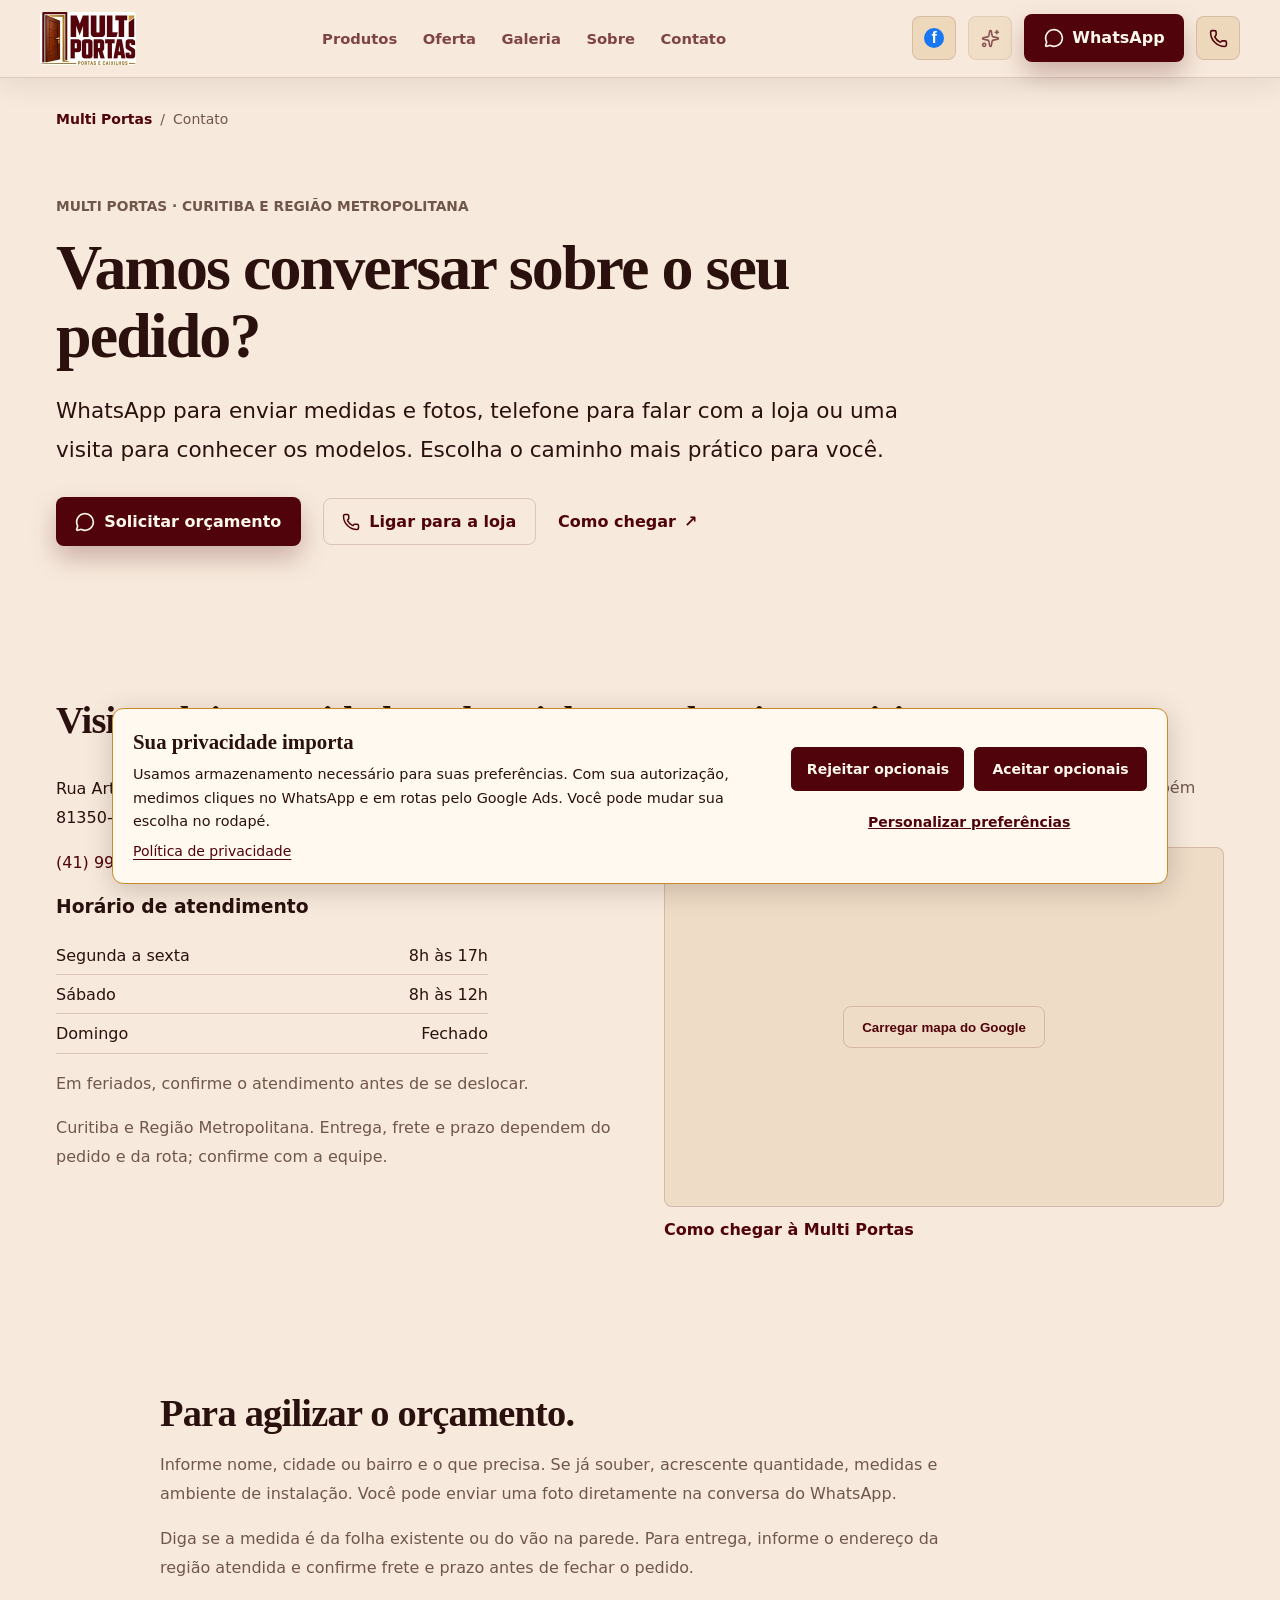
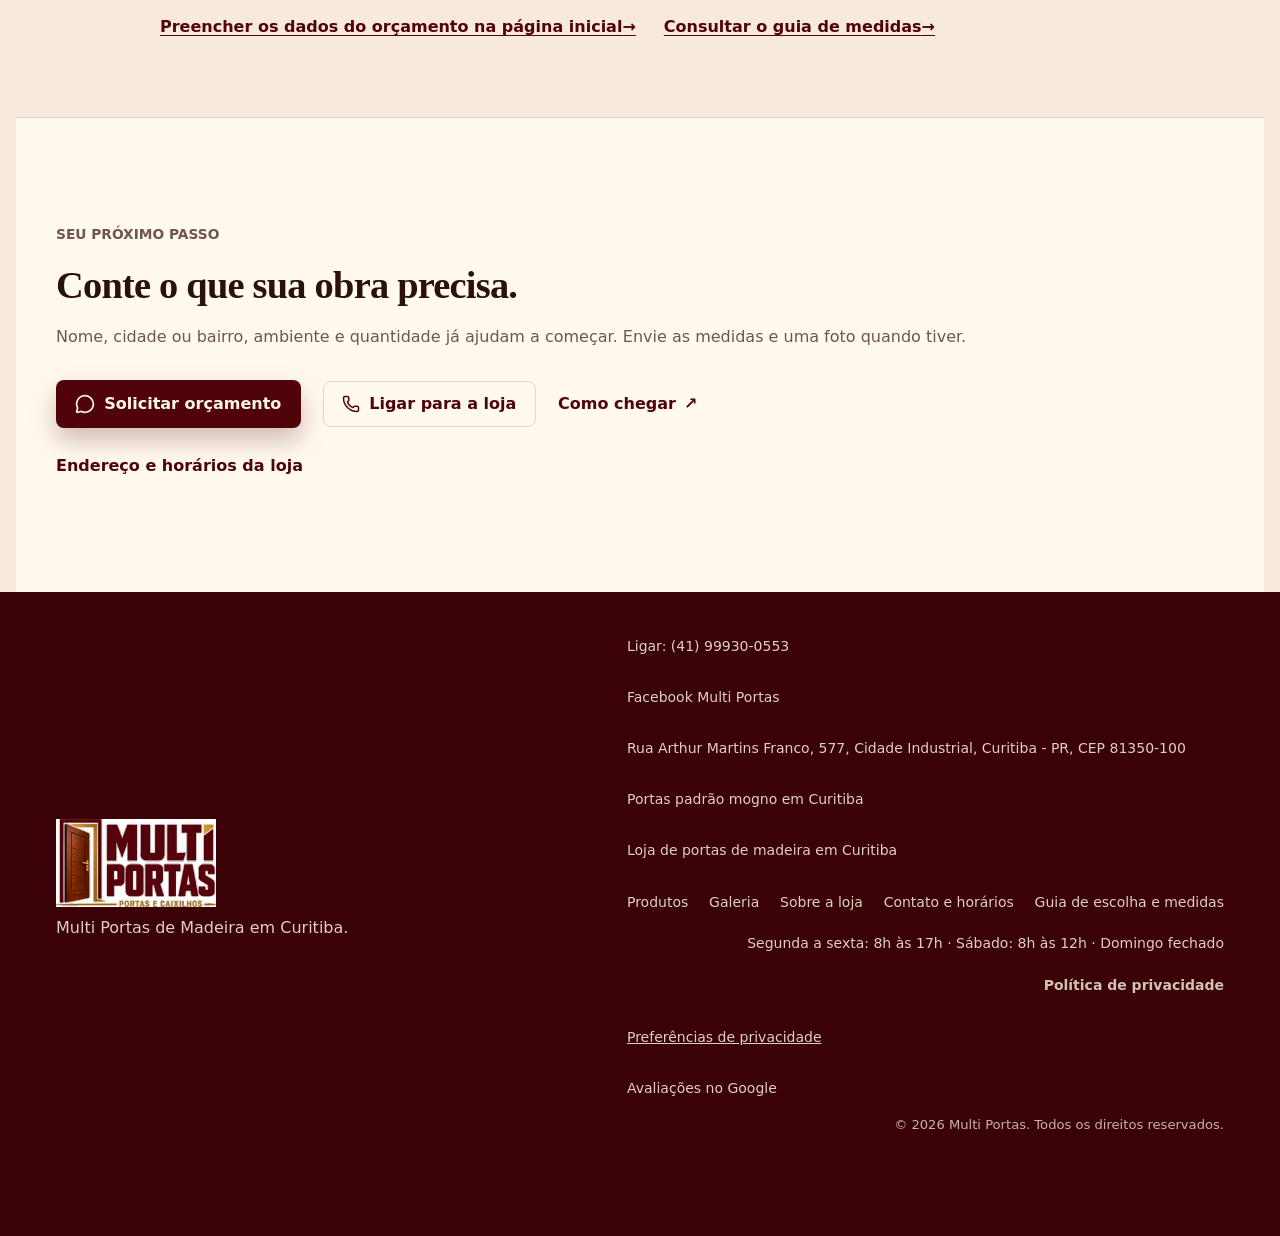
==== contato/index.html @ 2dcfe028 "feat: publish institutional site, categories, gallery and telephone contact" ====
<!doctype html>
<html lang="pt-BR" data-effects="off">
  <head>
    <meta charset="UTF-8" />
    <meta name="viewport" content="width=device-width, initial-scale=1.0" />
    <meta name="referrer" content="strict-origin-when-cross-origin" />
    <meta name="theme-color" content="#50030a" />
    <meta name="description" content="Fale com a Multi Portas pelo WhatsApp ou telefone (41) 99930-0553. Veja endereço, horários e rota até a loja na Cidade Industrial, em Curitiba." />
    <meta name="robots" content="index, follow, max-image-preview:large, max-snippet:-1" />
    <link rel="canonical" href="https://multiportas.curitiba.br/contato/" />
    <link rel="icon" href="/favicon.ico" sizes="any" />
    <link rel="apple-touch-icon" href="/apple-touch-icon.png" />
    <meta property="og:site_name" content="Multi Portas" />
    <meta property="og:title" content="Contato, Telefone e Endereço em Curitiba | Multi Portas" />
    <meta property="og:description" content="Fale com a Multi Portas pelo WhatsApp ou telefone (41) 99930-0553. Veja endereço, horários e rota até a loja na Cidade Industrial, em Curitiba." />
    <meta property="og:url" content="https://multiportas.curitiba.br/contato/" />
    <meta property="og:type" content="website" />
    <meta property="og:locale" content="pt_BR" />
    <meta property="og:image" content="https://multiportas.curitiba.br/images/oferta-portas-mogno-multi-portas-1200.webp" />
    <meta property="og:image:width" content="1200" />
    <meta property="og:image:height" content="400" />
    <meta property="og:image:alt" content="Portas acabadas em padrão mogno e imbuia na Multi Portas, Curitiba" />
    <meta name="twitter:card" content="summary_large_image" />
    <meta name="twitter:title" content="Contato, Telefone e Endereço em Curitiba | Multi Portas" />
    <meta name="twitter:description" content="Fale com a Multi Portas pelo WhatsApp ou telefone (41) 99930-0553. Veja endereço, horários e rota até a loja na Cidade Industrial, em Curitiba." />
    <meta name="twitter:image" content="https://multiportas.curitiba.br/images/oferta-portas-mogno-multi-portas-1200.webp" />
    <meta name="twitter:image:alt" content="Portas acabadas em padrão mogno e imbuia na Multi Portas, Curitiba" />
    <script>document.documentElement.classList.add("js")</script>
    <title>Contato, Telefone e Endereço em Curitiba | Multi Portas</title>
    <script type="application/ld+json">{"@context":"https://schema.org","@graph":[{"@type":"Store","@id":"https://multiportas.curitiba.br/#business","name":"Multi Portas","url":"https://multiportas.curitiba.br/","telephone":"+5541999300553","description":"Loja de portas de madeira, caixilhos, batentes, vistas e ferragens na Cidade Industrial, em Curitiba, com atendimento para Curitiba e Região Metropolitana.","image":"https://multiportas.curitiba.br/images/portas-acabadas-mogno-multi-portas-640.webp","logo":"https://multiportas.curitiba.br/images/multi-portas-logo.png","openingHoursSpecification":[{"@type":"OpeningHoursSpecification","dayOfWeek":["Monday","Tuesday","Wednesday","Thursday","Friday"],"opens":"08:00","closes":"17:00"},{"@type":"OpeningHoursSpecification","dayOfWeek":["Saturday"],"opens":"08:00","closes":"12:00"}],"address":{"@type":"PostalAddress","streetAddress":"Rua Arthur Martins Franco, 577","addressLocality":"Curitiba","addressRegion":"PR","postalCode":"81350-100","addressCountry":"BR"},"sameAs":["https://www.facebook.com/p/Multi-Portas-61559518023236/","https://www.google.com/maps/search/?api=1&query=MULTI+PORTAS&query_place_id=ChIJryQxdNLi3JQRQMXNjzt3m7c"],"hasMap":"https://www.google.com/maps/search/?api=1&query=MULTI+PORTAS&query_place_id=ChIJryQxdNLi3JQRQMXNjzt3m7c","areaServed":[{"@type":"City","name":"Curitiba"},{"@type":"AdministrativeArea","name":"Região Metropolitana de Curitiba"}],"contactPoint":{"@type":"ContactPoint","telephone":"+5541999300553","contactType":"sales","availableLanguage":"pt-BR"}},{"@type":"WebSite","@id":"https://multiportas.curitiba.br/#website","url":"https://multiportas.curitiba.br/","name":"Multi Portas","inLanguage":"pt-BR","publisher":{"@id":"https://multiportas.curitiba.br/#business"}},{"@type":"ContactPage","@id":"https://multiportas.curitiba.br/contato/#webpage","url":"https://multiportas.curitiba.br/contato/","name":"Contato, Telefone e Endereço em Curitiba | Multi Portas","description":"Fale com a Multi Portas pelo WhatsApp ou telefone (41) 99930-0553. Veja endereço, horários e rota até a loja na Cidade Industrial, em Curitiba.","inLanguage":"pt-BR","isPartOf":{"@id":"https://multiportas.curitiba.br/#website"},"about":{"@id":"https://multiportas.curitiba.br/#business"},"breadcrumb":{"@id":"https://multiportas.curitiba.br/contato/#breadcrumb"}},{"@type":"BreadcrumbList","@id":"https://multiportas.curitiba.br/contato/#breadcrumb","itemListElement":[{"@type":"ListItem","position":1,"name":"Multi Portas","item":"https://multiportas.curitiba.br/"},{"@type":"ListItem","position":2,"name":"Vamos conversar sobre o seu pedido?","item":"https://multiportas.curitiba.br/contato/"}]}]}</script>
    <script type="module" crossorigin src="/assets/styles-BV4IjkVU.js"></script>
    <script type="module" crossorigin src="/assets/catalog-C8GihF8D.js"></script>
    <script type="module" crossorigin src="/assets/site-main-CI0uYOKo.js"></script>
    <style data-document-css="/assets/styles-CtIoENJI.css" data-css-sha256="6a238e6422a1f9ea55037290c6032da6b5ff68f60935f9715af07c69934a8036">
:root{--lightningcss-light:initial;--lightningcss-dark: ;color-scheme:light;--bg:#f7eadc;--bg-strong:#fff7ec;--ink:#2b110e;--muted:#70564b;--line:#50030a29;--surface:#fff9f0;--surface-2:#eedcc7;--wine:#50030a;--wine-2:#3a0106;--gold:#c58b28;--gold-2:#e2b85d;--kicker:#825b20;--wood:#945022;--olive:#666a43;--shadow:0 24px 60px #50030a24;--hero-text:#fff8ed;--hero-muted:#fff8edd6;--header-bg:#f7eadcf5;--header-ink:#50030a;--header-muted:#50030ab8;--header-line:#50030a24;--button-ink:#fff8ed;--radius:8px;font-synthesis:none;text-rendering:optimizelegibility;-webkit-font-smoothing:antialiased;-moz-osx-font-smoothing:grayscale;font-family:Inter,ui-sans-serif,system-ui,-apple-system,BlinkMacSystemFont,Segoe UI,sans-serif}*{box-sizing:border-box}html{scroll-behavior:smooth;-webkit-text-size-adjust:100%;-moz-text-size-adjust:100%;text-size-adjust:100%}body{background:var(--bg);color:var(--ink);letter-spacing:0;margin:0}body::selection{background:var(--gold);color:var(--wine-2)}a{color:inherit;text-decoration:none}img,video{max-width:100%;display:block}main,section,article,header,footer,nav,div,span,button{min-width:0}h1,h2,h3,p,strong,small,address,summary,dd{overflow-wrap:anywhere;max-width:100%}button,a{-webkit-tap-highlight-color:transparent}:where(a,button,summary):focus-visible{outline:3px solid var(--gold);outline-offset:3px}.site-header{z-index:20;min-height:4.75rem;color:var(--header-ink);background:var(--header-bg);border-bottom:1px solid var(--header-line);-webkit-backdrop-filter:blur(18px);backdrop-filter:blur(18px);justify-content:space-between;align-items:center;gap:1.25rem;padding:.75rem 2.5rem;display:flex;position:fixed;top:0;left:0;right:0;box-shadow:0 8px 28px #2a150c14}.brand{flex:none;align-items:center;min-width:6rem;display:inline-flex}.brand-logo-frame,.footer-logo-frame{display:block;position:relative;overflow:hidden}.brand-logo-frame{aspect-ratio:481/264;background:#fff;border-radius:4px;width:6rem}.brand-logo-frame img,.footer-logo-frame img{object-fit:cover;filter:drop-shadow(0 6px 18px #00000052);width:100%;height:100%;position:static}.brand-logo-frame img{max-width:100%}.nav-links{justify-content:center;align-items:center;gap:1.6rem;font-size:.92rem;font-weight:700;display:flex}.nav-links a{color:var(--header-muted)}.nav-links a:hover{color:var(--wine)}.header-actions,.hero-actions,.location-actions{flex-wrap:wrap;align-items:center;gap:.75rem;display:flex}.icon-button{border-radius:var(--radius);color:currentColor;cursor:pointer;background:#fff7e814;border:1px solid #ffefcf38;place-items:center;width:2.75rem;height:2.75rem;transition:transform .18s,background .18s,border-color .18s;display:inline-grid}.site-header .icon-button{color:var(--header-ink);border-color:var(--header-line);background:color-mix(in srgb, var(--header-bg) 82%, var(--gold) 18%)}.icon-button:hover{background:#fff7e829;border-color:#ffefcf5c;transform:translateY(-1px)}.icon-button:disabled{opacity:.42;cursor:not-allowed}.icon-button:disabled:hover{background:#fff7e814;border-color:#ffefcf38;transform:none}.site-header .icon-button:hover{border-color:color-mix(in srgb, var(--gold) 58%, transparent);background:color-mix(in srgb, var(--header-bg) 68%, var(--gold) 32%)}.social-button{font-family:Arial,sans-serif;font-weight:900}.facebook-mark{color:#fff;background:#1877f2;border-radius:50%;place-items:center;width:1.25rem;height:1.25rem;font-size:1rem;line-height:1;display:inline-grid}.button{border-radius:var(--radius);cursor:pointer;border:1px solid #0000;justify-content:center;align-items:center;gap:.55rem;min-height:3rem;padding:.82rem 1.15rem;font-weight:800;line-height:1;transition:transform .18s,box-shadow .18s,background .18s,border-color .18s;display:inline-flex}.button:hover{transform:translateY(-1px)}.button--primary{color:var(--button-ink);background:var(--wine);box-shadow:0 12px 26px #50030a42}.button--primary:hover{background:var(--wine-2)}.button--secondary{color:var(--wine-2);background:var(--gold-2);box-shadow:0 12px 26px #87531c33}.button--glass{color:var(--hero-text);-webkit-backdrop-filter:blur(14px);backdrop-filter:blur(14px);background:#fff7e81a;border-color:#ffefcf47}.button--ghost{min-height:2.6rem;color:var(--wine);border-color:var(--line);box-shadow:none;background:0 0}.button--ghost:hover{border-color:var(--gold);color:var(--ink);background:#c491421a}.hero{min-height:84svh;color:var(--hero-text);background:#140c08;grid-template-columns:minmax(0,.94fr) minmax(28rem,.72fr);display:grid;position:relative;overflow:hidden}.hero-shade{width:100%;height:100%;position:absolute;inset:0}.hero-media{z-index:0;background:linear-gradient(145deg,#f7ead7,#d49a51 140%);grid-area:1/2;place-items:center;min-width:0;height:100%;padding:clamp(.75rem,1.5vw,1.35rem);display:grid;position:relative}.hero-media picture{width:100%;height:100%;display:block}.hero-media img{object-fit:contain;object-position:center;border-radius:1rem;width:100%;height:100%;max-height:84svh;display:block;box-shadow:0 1.5rem 4rem #00000047}.hero-shade{z-index:1;pointer-events:none;background:linear-gradient(90deg,#0e0805fa,#0e0805eb 48%,#0e08051f 66%),linear-gradient(#0000 45%,#0e08058c)}.hero-content{z-index:2;grid-area:1/1;align-self:center;width:min(100%,48rem);padding:7.25rem 2.5rem 4.5rem;position:relative}.eyebrow,.section-kicker{text-transform:uppercase;align-items:center;gap:.45rem;margin:0 0 1rem;font-size:.86rem;font-weight:900;display:inline-flex}.eyebrow{color:var(--gold-2)}.section-kicker{color:var(--kicker)}.campaign-band .section-kicker,.works-band .section-kicker{color:var(--gold-2)}.hero h1,.section-heading h2,.campaign-band h2,.works-content h2,.location-copy h2,.final-cta h2{letter-spacing:0;margin:0;font-family:Georgia,Times New Roman,serif;font-weight:700;line-height:.98}.hero h1{text-shadow:0 18px 42px #0000006b;max-width:49rem;font-size:5.75rem}.hero-subtitle{width:min(100%,43rem);max-width:43rem;color:var(--hero-muted);overflow-wrap:break-word;margin:1.25rem 0 0;font-size:1.25rem;line-height:1.55}.hero-actions{margin-top:2rem}.hero-metrics{border-radius:var(--radius);-webkit-backdrop-filter:blur(14px);backdrop-filter:blur(14px);background:#ffefcf2e;border:1px solid #ffefcf33;grid-template-columns:repeat(3,minmax(0,1fr));gap:1px;width:min(100%,52rem);margin:2.15rem 0 0;padding:0;display:grid;overflow:hidden}.hero-metrics div{background:#110a0685;padding:1rem}.hero-metrics dt{color:var(--gold-2);text-transform:uppercase;font-size:.78rem;font-weight:900}.hero-metrics dd{color:#fff7e8e6;margin:.25rem 0 0;font-weight:700}.campaign-band{color:var(--hero-text);background:linear-gradient(90deg, #50030afa, #3a0106f5), var(--wine-2)}.qualification-card{color:#fff8ec;background:linear-gradient(135deg,#33160f,#6e2025);border:1px solid #eebe6e6b;border-radius:1.25rem;grid-template-columns:minmax(0,.9fr) minmax(0,1.1fr);align-items:center;gap:clamp(1.5rem,4vw,3.5rem);width:min(100% - 2rem,72rem);margin:0 auto;padding:clamp(1.4rem,3vw,2.5rem);display:grid;box-shadow:0 1rem 3rem #220a0433}.qualification-card h2{color:#fff8ec;margin:.2rem 0 .75rem}.qualification-card p:not(.section-kicker){color:#fff8ecd6;max-width:40rem;margin:0}.qualification-form{grid-template-columns:repeat(2,minmax(0,1fr));gap:.8rem;display:grid}.qualification-form label{color:#fff8ece6;gap:.35rem;font-size:.78rem;font-weight:800;display:grid}.qualification-form input,.qualification-form select{color:#29160f;min-width:0;min-height:2.85rem;font:inherit;background:#fffaf1;border:1px solid #fff8ec6b;border-radius:.6rem;padding:.7rem .75rem}.qualification-form .button{grid-column:1/-1;justify-content:center;margin-top:.15rem}.campaign-inner{justify-content:space-between;align-items:center;gap:2rem;width:min(100%,78rem);margin:0 auto;padding:3rem 2.5rem;display:flex}.campaign-band h2{max-width:52rem;font-size:2.4rem}.campaign-band p:not(.section-kicker){color:#fff7e8c7;max-width:44rem;margin:.85rem 0 0;line-height:1.65}.offer-section{gap:2.25rem;width:min(100%,78rem);margin:0 auto;padding:6.5rem 2.5rem;display:grid}.offer-copy{max-width:52rem}.offer-copy h2{letter-spacing:0;margin:0;font-family:Georgia,Times New Roman,serif;font-size:3.35rem;line-height:.98}.offer-copy p:not(.section-kicker){color:var(--muted);margin:1rem 0 1.6rem;font-size:1.05rem;line-height:1.7}.offer-artwork{border:1px solid var(--line);border-radius:var(--radius);width:100%;box-shadow:var(--shadow);background:#f8ead7;display:block;overflow:hidden}.offer-artwork img{object-fit:contain;width:100%;height:auto;display:block}.section{width:min(100%,78rem);margin:0 auto;padding:6.5rem 2.5rem}.section-heading{max-width:48rem;margin-bottom:2.25rem}.section-heading--inline{justify-content:space-between;align-items:end;gap:1.5rem;width:min(100%,78rem);max-width:none;margin:0 auto 2rem;padding:0 2.5rem;display:flex}.section-heading h2,.works-content h2,.location-copy h2,.final-cta h2{font-size:3.35rem}.section-heading p:not(.section-kicker),.works-content p:not(.section-kicker),.location-copy address,.final-cta p:not(.section-kicker){color:var(--muted);margin:1rem 0 0;font-size:1.05rem;line-height:1.7}.product-grid{grid-template-columns:repeat(4,minmax(0,1fr));gap:1rem;display:grid}.benefit-item,.gallery-card{border:1px solid var(--line);border-radius:var(--radius);background:var(--surface);box-shadow:var(--shadow)}.product-card{border:1px solid var(--line);border-radius:var(--radius);width:100%;color:inherit;text-align:left;background:var(--surface);box-shadow:var(--shadow);cursor:zoom-in;grid-template-rows:24rem auto;padding:0;transition:transform .18s,border-color .18s,box-shadow .18s;display:grid;overflow:hidden}.product-card:hover{border-color:#c491428a;transform:translateY(-2px);box-shadow:0 28px 74px #3f1f113d}.product-card picture,.product-card img{width:100%;height:100%}.product-card picture{display:block}.product-card img{object-fit:contain;object-position:center;background:linear-gradient(145deg, #ffffffc7, #efe1ceb8), var(--surface-2);padding:.75rem;display:block}.product-card>span{z-index:1;background:var(--surface);gap:.35rem;min-width:0;padding:1rem;display:grid;position:relative}.product-card strong,.gallery-card h3,.benefit-item h3{letter-spacing:0;margin:0;font-family:Georgia,Times New Roman,serif;font-size:1.35rem}.product-card small{color:var(--muted);font-size:.82rem;line-height:1.4;display:block}.products-cta{flex-wrap:wrap;justify-content:center;gap:.8rem 1.5rem;margin-top:2rem;display:flex}.gallery-card p,.benefit-item p{color:var(--muted);margin:0;line-height:1.6}.catalog-section{padding-top:5rem}.catalog-grid{grid-template-columns:repeat(3,minmax(0,1fr));gap:1rem;display:grid}.catalog-card{border:1px solid var(--line);border-radius:var(--radius);width:100%;min-height:25.5rem;color:inherit;text-align:left;background:var(--surface);box-shadow:var(--shadow);cursor:zoom-in;grid-template-rows:16rem 1fr;padding:0;transition:transform .18s,border-color .18s,box-shadow .18s;display:grid;overflow:hidden}.catalog-card:hover{border-color:#c491428a;transform:translateY(-2px);box-shadow:0 28px 74px #3f1f113d}.catalog-card img{object-fit:contain;background:linear-gradient(135deg, #fffaf2f0, #efe1ceb8), var(--surface-2);width:100%;height:100%;padding:.75rem}.catalog-card span{z-index:1;background:var(--surface);gap:.6rem;min-width:0;padding:1.15rem;display:grid;position:relative}.catalog-card strong{font-family:Georgia,Times New Roman,serif;font-size:1.35rem;line-height:1.08}.catalog-card small{color:var(--muted);font-size:.95rem;line-height:1.55}.gallery-section{background:var(--bg-strong);border-top:1px solid var(--line);border-bottom:1px solid var(--line);padding:5rem 0 6.5rem}.gallery-controls{color:var(--ink);gap:.6rem;display:flex}.gallery-track{scroll-snap-type:x mandatory;grid-auto-columns:minmax(21rem,32rem);grid-auto-flow:column;align-items:stretch;gap:1rem;width:100%;padding:0 2.5rem 1rem;scroll-padding-inline:2.5rem;display:grid;overflow-x:auto}.gallery-track::-webkit-scrollbar{height:.7rem}.gallery-track::-webkit-scrollbar-thumb{background:var(--gold);border-radius:99px}.gallery-card{scroll-snap-align:start;grid-template-rows:18rem minmax(9.5rem,1fr);height:100%;display:grid;overflow:hidden}.gallery-card img{object-fit:contain;object-position:center;background:var(--surface-2);width:100%;height:100%;padding:.65rem}.gallery-card div{z-index:1;background:var(--surface);align-self:stretch;min-width:0;padding:1.2rem;position:relative}.works-band{color:var(--hero-text);background:linear-gradient(90deg, #3a0106fc, #50030af2), var(--wine-2);grid-template-columns:minmax(18rem,.85fr) minmax(0,1fr);align-items:center;gap:3rem;padding:6.5rem max(2.5rem,50% - 36.5rem);display:grid;position:relative;overflow:hidden}.works-band>img{aspect-ratio:1;object-fit:cover;border-radius:var(--radius);background:#fff7e814;border:1px solid #ffefcf2e;width:100%;box-shadow:0 24px 70px #00000061}.works-content p:not(.section-kicker){color:#fff7e8c7}.works-list{flex-wrap:wrap;gap:.75rem;margin:1.6rem 0 2rem;display:flex}.works-list span{border-radius:var(--radius);color:#fff7e8e6;background:#fff7e814;border:1px solid #ffefcf33;align-items:center;gap:.5rem;min-height:2.8rem;padding:.7rem .95rem;display:inline-flex}.benefits-section{padding-top:5.5rem}.benefit-grid{grid-template-columns:repeat(4,minmax(0,1fr));gap:1rem;display:grid}.benefit-item{min-height:15rem;padding:1.4rem}.benefit-item svg{color:var(--gold)}.benefit-item h3{margin-top:1.1rem}.benefit-item p{margin-top:.8rem}.local-seo-section,.faq-section{padding-top:5rem}.local-grid{grid-template-columns:minmax(0,1fr) minmax(18rem,.82fr);gap:1rem;display:grid}.local-panel,.glossary-card,.faq-list details{border:1px solid var(--line);border-radius:var(--radius);background:var(--surface);box-shadow:var(--shadow)}.local-panel{padding:1.35rem}.local-panel h3,.glossary-card h3{margin:0 0 .9rem;font-family:Georgia,Times New Roman,serif;font-size:1.45rem}.local-panel p{color:var(--muted);margin:0;line-height:1.65}.keyword-cloud{flex-wrap:wrap;gap:.6rem;display:flex}.keyword-cloud span,.area-list li{border:1px solid var(--line);border-radius:var(--radius);background:#c4914214;align-items:center;min-height:2.4rem;display:inline-flex}.keyword-cloud span{color:var(--ink);padding:.55rem .75rem;font-size:.93rem;font-weight:800}.area-list{grid-template-columns:repeat(2,minmax(0,1fr));gap:.55rem;margin:1rem 0 0;padding:0;list-style:none;display:grid}.area-list li{color:var(--muted);gap:.4rem;padding:.5rem .65rem;font-size:.92rem;font-weight:700}.area-list svg,.glossary-card svg{color:var(--gold)}.glossary-grid{grid-template-columns:repeat(4,minmax(0,1fr));gap:1rem;display:grid}.glossary-card{padding:1.35rem}.glossary-card p{color:var(--muted);margin:0;line-height:1.62}.faq-list{gap:.75rem;display:grid}.faq-list details{overflow:hidden}.faq-list summary{min-height:3.5rem;color:var(--ink);cursor:pointer;align-items:center;padding:1rem 1.15rem;font-weight:900;display:flex}.faq-list summary::marker{color:var(--gold)}.faq-list p{color:var(--muted);margin:0;padding:0 1.15rem 1.1rem;line-height:1.65}.location-section{background:var(--bg-strong);border-top:1px solid var(--line);grid-template-columns:minmax(18rem,.72fr) minmax(0,1fr);align-items:stretch;gap:2rem;padding:6.5rem max(2.5rem,50% - 36.5rem);display:grid}.location-copy{align-self:center}.location-copy address{font-style:normal}.location-actions{margin-top:1.7rem}.phone-link{color:var(--wine);align-items:center;gap:.55rem;margin-top:1.25rem;font-size:1.15rem;font-weight:900;display:inline-flex}.facebook-link{color:var(--ink);align-items:center;gap:.55rem;margin-top:.9rem;font-weight:900;display:inline-flex}.facebook-link:hover{color:var(--wine)}.map-shell{border:1px solid var(--line);border-radius:var(--radius);min-height:26rem;box-shadow:var(--shadow);background:var(--surface-2);position:relative;overflow:hidden}.map-shell iframe{filter:saturate(.92)contrast(1.02);border:0;width:100%;height:100%}.map-placeholder{width:100%;height:100%;min-height:26rem;color:var(--ink);font:inherit;text-align:center;cursor:pointer;background:radial-gradient(circle at 50% 42%, #c4914238, transparent 28%), linear-gradient(135deg, var(--surface), var(--surface-2));border:0;place-content:center;justify-items:center;gap:.65rem;padding:2rem;display:grid}.map-placeholder span{font-size:1.05rem;font-weight:900}.map-placeholder small{max-width:24rem;color:var(--muted);font-size:.9rem;line-height:1.5}.map-placeholder:hover,.map-placeholder:focus-visible{background:radial-gradient(circle at 50% 42%, #c4914252, transparent 30%), linear-gradient(135deg, var(--surface), var(--surface-2))}.map-badge{z-index:2;max-width:calc(100% - 2rem);color:var(--button-ink);background:color-mix(in srgb, var(--wine) 92%, #000 8%);border:1px solid color-mix(in srgb, var(--gold) 50%, transparent);pointer-events:none;border-radius:999px;align-items:center;gap:.5rem;padding:.75rem .9rem;font-size:.92rem;font-weight:900;line-height:1.2;display:inline-flex;position:absolute;bottom:1rem;left:1rem;box-shadow:0 14px 30px #32190c38}.final-cta{grid-template-columns:minmax(8rem,11rem) minmax(0,1fr) minmax(8rem,11rem);align-items:center;gap:2rem;width:min(100%,78rem);margin:0 auto;padding:6rem 2.5rem;display:grid}.final-cta>img{object-fit:contain;object-position:center;background:var(--surface-2);border-radius:var(--radius);width:100%;height:15rem;box-shadow:var(--shadow);padding:.6rem}.final-cta>div{text-align:center}.final-cta .button{margin-top:1.5rem}.site-footer{color:#fff7e8d6;background:var(--wine-2);justify-content:space-between;align-items:center;gap:2rem;padding:2rem max(2.5rem,50% - 36.5rem);display:flex}.footer-logo-frame{aspect-ratio:641/352;width:10rem;margin-bottom:.7rem}.footer-logo-frame img{max-width:100%}.site-footer p{margin:0}.site-footer>div:last-child{text-align:right;gap:.45rem;display:grid}.site-footer a:hover{color:var(--gold-2)}.site-footer .privacy-link{color:#fff7e8c7;justify-self:end;width:fit-content;font-size:.72rem;font-weight:600;text-decoration:none}.site-footer .privacy-link:hover{color:#fff7e8c7}.site-footer small{color:#fff7e8b8;font-size:.82rem}.image-lightbox{z-index:90;-webkit-backdrop-filter:blur(14px);backdrop-filter:blur(14px);background:#0a0604d6;place-items:center;padding:1.25rem;display:grid;position:fixed;inset:0}.image-lightbox-panel{border-radius:var(--radius);width:min(100%,68rem);max-height:min(92svh,56rem);color:var(--hero-text);background:#120b08;border:1px solid #ffefcf38;grid-template-rows:minmax(0,1fr) auto;display:grid;position:relative;overflow:hidden;box-shadow:0 36px 100px #0000008f}.image-lightbox-panel img{object-fit:contain;background:#fff7e80d;width:100%;max-height:76svh;padding:1rem}.image-lightbox-panel>div{border-top:1px solid #ffefcf24;padding:1rem 1.2rem 1.2rem}.image-lightbox-panel h3{margin:0;font-family:Georgia,Times New Roman,serif;font-size:1.45rem}.image-lightbox-panel p{color:#fff7e8c2;margin:.45rem 0 0;line-height:1.55}.image-lightbox-close{z-index:1;color:var(--hero-text);background:#120b08b8;position:absolute;top:.75rem;right:.75rem}.floating-whatsapp{z-index:25;min-height:3.25rem;padding-inline:1.2rem;position:fixed;bottom:1.25rem;right:1.25rem}@media (width>=521px){.site-footer{padding-bottom:6.5rem}}@media (width<=1080px){.hero h1{font-size:4.5rem}.section-heading h2,.campaign-band h2,.offer-copy h2,.works-content h2,.location-copy h2,.final-cta h2{font-size:2.7rem}.model-grid,.benefit-grid,.glossary-grid,.catalog-grid{grid-template-columns:repeat(2,minmax(0,1fr))}.works-band,.location-section{grid-template-columns:1fr}.works-band>img{object-position:top;max-height:28rem}.product-grid{grid-template-columns:repeat(3,minmax(0,1fr))}}@media (width<=820px){.qualification-card{grid-template-columns:1fr}.site-header{min-height:4.25rem;padding:.65rem 1rem}.brand-logo-frame{width:5.25rem}.nav-links,.header-cta,.site-header .social-button{display:none}.hero{grid-template-rows:auto auto;grid-template-columns:1fr;min-height:0;padding-top:4.25rem}.hero-media{grid-area:1/1;height:auto;padding:0;position:relative;inset:auto}.hero-media picture{height:auto}.hero-media img{object-fit:contain;height:auto;max-height:none;box-shadow:none;border-radius:0}.hero-shade{display:none}.hero-content{background:#140c08;grid-area:2/1;align-self:stretch;padding:1.75rem 1rem 2.25rem}.hero h1{font-size:3.25rem;line-height:1.06}.hero-subtitle{font-size:1rem}.campaign-inner{padding-top:1.35rem;padding-bottom:2.35rem}.hero-metrics{grid-template-columns:repeat(3,minmax(0,1fr))}.campaign-inner,.section-heading--inline{flex-direction:column;align-items:flex-start}.campaign-inner,.offer-section,.section,.location-section,.works-band,.final-cta,.site-footer{padding-left:1rem;padding-right:1rem}.section{padding-top:4.5rem;padding-bottom:4.5rem}.section-heading h2,.campaign-band h2,.offer-copy h2,.works-content h2,.location-copy h2,.final-cta h2{font-size:2.2rem;line-height:1.08}.benefit-grid,.local-grid,.glossary-grid,.catalog-grid{grid-template-columns:1fr}.product-grid{grid-template-columns:repeat(2,minmax(0,1fr))}.product-card{grid-template-rows:auto auto;height:auto}.product-card picture,.product-card img{aspect-ratio:9/14;width:100%;height:auto}.product-card>span{min-height:6.25rem}.catalog-card{grid-template-rows:auto auto;min-height:0}.catalog-card img{aspect-ratio:4/3;width:100%;height:auto}.gallery-track{grid-auto-columns:minmax(18rem,82%);padding-inline:1rem;scroll-padding-inline:1rem}.gallery-card{grid-template-rows:auto auto;height:auto}.gallery-card img{aspect-ratio:4/3;width:100%;height:auto}.gallery-card div{min-height:10rem}.section-heading--inline{padding-inline:1rem}.final-cta{grid-template-columns:1fr}.final-cta>img{display:none}.site-footer{flex-direction:column;align-items:flex-start}.site-footer>div:last-child{text-align:left}.site-footer .privacy-link{justify-self:start}}@media (width<=520px){.hero h1{font-size:2.55rem;line-height:1.08}.hero-subtitle{max-width:21rem;font-size:.98rem}.hero-actions{grid-template-columns:repeat(2,minmax(0,1fr));align-items:stretch;display:grid}.location-actions{flex-direction:column;align-items:stretch}.hero-actions .button{min-height:3.25rem;padding-inline:.75rem;font-size:.86rem}.hero-metrics div{padding:.7rem .55rem}.hero-metrics dt{font-size:.67rem}.hero-metrics dd{font-size:.8rem;line-height:1.3}.button{width:100%}.floating-whatsapp{display:none}.image-lightbox{padding:.75rem}.image-lightbox-panel img{max-height:70svh;padding:.5rem}}@media (width<=350px){.product-grid{grid-template-columns:1fr}.product-card img{max-height:32rem}.product-card>span{min-height:0}}@media (prefers-reduced-motion:reduce){*,:before,:after{scroll-behavior:auto!important;transition-duration:.01ms!important;animation-duration:.01ms!important;animation-iteration-count:1!important}}:root{--header-height:92px}.site-header{transition:background .25s,box-shadow .25s;position:sticky}.site-header.is-scrolled{background:#fff7ecf7;box-shadow:0 8px 32px #2b110e16}.reading-progress{z-index:50;background:var(--gold);transform-origin:0;pointer-events:none;width:100%;height:3px;position:fixed;top:0;left:0;transform:scaleX(0)}[id]{scroll-margin-top:calc(var(--header-height) + 18px)}.skip-link{z-index:100;background:var(--surface);color:var(--wine);padding:.85rem 1rem;position:fixed;top:.6rem;left:1rem;transform:translateY(-180%)}.skip-link:focus{transform:none}.menu-toggle{display:none}.effects-toggle[aria-pressed=false]{opacity:.65}.hero{grid-template-columns:minmax(0,1fr) minmax(0,.9fr);min-height:0}.hero-content{padding:clamp(2rem,5vw,5rem) clamp(1.5rem,4vw,5rem)}.hero h1{letter-spacing:-.035em;font-size:clamp(3rem,5.2vw,6rem);line-height:1.02}.hero h1 span,.hero h1 em{display:block}.hero h1 em{color:var(--gold-2);font-weight:400}.hero-subtitle{font-size:clamp(1rem,1.2vw,1.2rem)}.hero-media{height:auto;padding:clamp(1.25rem,3vw,3rem)}.hero-media picture{width:min(100%,560px);height:auto}.hero-media img{object-fit:contain;width:100%;height:auto;max-height:none}.hero-shade{display:none}.hero-metrics{-webkit-backdrop-filter:none;backdrop-filter:none;background:0 0;border:0;border-radius:0;grid-template-columns:1fr;gap:0;margin-top:2rem}.hero-metrics div{background:0 0;border-top:1px solid #fff7e824;justify-content:space-between;align-items:baseline;gap:1rem;padding:.75rem 0;display:flex}.hero-metrics dd{text-align:right;font-size:.85rem}.craft-strip{color:var(--wine);border-bottom:1px solid var(--line);background:var(--surface-2);margin-bottom:4rem;overflow:hidden}.craft-strip>div{width:max-content;animation:36s linear infinite craft-travel;display:flex}.craft-strip span{text-transform:uppercase;letter-spacing:.1em;flex-shrink:0;align-items:center;gap:2.5rem;padding:1.2rem 1.25rem;font-size:clamp(.8rem,1.3vw,1rem);font-weight:700;display:flex}.craft-strip i{color:var(--kicker);font-size:1.3rem;font-style:normal}@keyframes craft-travel{to{transform:translate(-50%)}}.qualification-card{margin-block:0 1rem;padding:clamp(1.5rem,4vw,3.5rem)}.qualification-card .section-kicker{color:var(--gold-2)}.qualification-card h2{letter-spacing:-.025em;font:700 clamp(2.2rem,3.5vw,3.2rem)/1.05 Georgia,serif}.qualification-card .form-note{margin-top:1.25rem;font-size:.9rem}.form-direct{border-bottom:1px solid #fff8ec66;align-items:center;gap:.6rem;margin-top:1.4rem;padding-bottom:.3rem;font-size:.9rem;font-weight:700;display:inline-flex}.qualification-form input,.qualification-form select,.qualification-form textarea{font:inherit;color:#29160f;background:#fffaf1;border:1px solid #fff8ec6b;border-radius:.5rem;width:100%;min-width:0;min-height:48px;padding:.75rem;font-size:1rem;line-height:1.4}.qualification-form textarea{resize:vertical}.qualification-form .form-wide{flex-wrap:wrap;grid-column:1/-1;gap:.35rem;display:flex}.form-wide textarea{flex-basis:100%}.optional{margin-left:auto;font-size:.72rem;font-weight:400}.qualification-card .form-privacy{text-align:center;grid-column:1/-1;margin-top:.15rem;font-size:.73rem;line-height:1.6}.form-privacy a{text-decoration:underline}:where(input,select,textarea):focus-visible{outline:3px solid var(--gold-2);outline-offset:3px}.catalog-card--wide{grid-column:span 2}.catalog-card--wide img{padding:1.5rem}.gallery-card--wide{grid-column:span 2}.final-cta{grid-template-columns:minmax(8rem,12rem) minmax(0,1fr) minmax(8rem,12rem);gap:clamp(1rem,3vw,3rem)}.final-cta>img{aspect-ratio:3/4;object-fit:cover;height:auto;padding:0}.final-cta>img:first-child{transform:rotate(-4deg)}.final-cta>img:last-child{transform:rotate(4deg)}.final-cta h2{font-size:clamp(2.2rem,3.8vw,3.6rem)}.button{transition:translate .3s cubic-bezier(.16,1,.3,1),transform .25s,background .25s,box-shadow .25s}.button svg:last-child{transition:transform .25s}.button:hover svg:last-child{transform:translate(3px)}.image-lightbox-panel{animation:.25s ease-out lightbox-in}@keyframes lightbox-in{0%{opacity:.4;transform:translateY(14px)scale(.98)}to{opacity:1;transform:none}}.faq-list details[open] p{animation:.3s ease-out answer-in}@keyframes answer-in{0%{opacity:0;transform:translateY(-6px)}to{opacity:1;transform:none}}.door-showcase{grid-template-columns:1fr 1fr;align-items:center;gap:clamp(2rem,6vw,6rem);display:grid}.door-copy h2{letter-spacing:-.025em;margin:0;font:700 clamp(2.2rem,4vw,3.6rem)/1.04 Georgia,serif}.door-copy>p:not(.section-kicker){color:var(--muted);margin-block:1.25rem 1.75rem;font-size:1.05rem;line-height:1.8}.door-copy small{max-width:27rem;color:var(--muted);margin-top:1rem;font-size:.75rem;line-height:1.6;display:block}.door-interactive{border:1px solid var(--line);background:var(--surface);border-radius:1rem;padding:1rem 1rem 1.25rem;overflow:hidden}.door-controls{max-width:280px;margin:auto}.door-control-heading{justify-content:space-between;align-items:center;font-size:.8rem;font-weight:700;display:flex}.door-controls input{width:100%;min-height:44px;accent-color:var(--wine);cursor:pointer;display:block}.door-controls button{min-height:44px;color:var(--wine);font:inherit;cursor:pointer;background:0 0;border:0;justify-content:center;align-items:center;gap:.5rem;width:100%;font-weight:700;display:flex}.reviews-section{background:var(--bg-strong);border-top:1px solid var(--line);border-bottom:1px solid var(--line)}.reviews-heading{justify-content:space-between;align-items:center;gap:3rem;max-width:none;display:flex}.reviews-heading h2{letter-spacing:-.025em;font-size:clamp(2.3rem,4.3vw,4rem);line-height:1.04}.reviews-heading h2 em{color:var(--wine);font-weight:400}.google-profile{border-left:1px solid var(--line);flex:0 0 min(35%,330px);gap:.6rem;padding-left:2rem;font-size:.85rem;display:grid}.google-word{letter-spacing:-.04em;color:var(--ink);font-size:1.3rem;font-weight:750}.google-profile strong{font-size:2rem;font-weight:500}.google-profile small{color:var(--muted)}.google-profile-link{color:var(--wine);align-items:center;gap:.4rem;font-weight:750;display:flex}.reviews-toolbar{justify-content:space-between;align-items:center;gap:1rem;margin-bottom:1rem;display:flex}.reviews-toolbar>p{color:var(--kicker);align-items:center;gap:.5rem;font-size:.85rem;display:flex}.reviews-track{scroll-snap-type:x mandatory;scrollbar-width:thin;grid-auto-columns:calc(33.3333% - .666667rem);grid-auto-flow:column;gap:1rem;margin:0;padding:.5rem 0 1rem;list-style:none;display:grid;overflow-x:auto}.review-card{scroll-snap-align:start;border:1px solid var(--line);background:var(--surface);border-radius:.6rem;flex-direction:column;min-width:0;padding:clamp(1rem,2vw,1.75rem);display:flex}.review-top{color:var(--kicker);justify-content:space-between;align-items:center;gap:1rem;display:flex}.review-stars{gap:.18rem;display:flex}.review-card blockquote{white-space:pre-line;overflow-wrap:anywhere;margin:1.4rem 0 1.75rem;font:1.1rem/1.7 Georgia,serif}.review-author{align-items:center;gap:.75rem;margin-top:auto;font-size:.83rem;display:flex}.review-author>img,.author-initial{object-fit:cover;border-radius:50%;width:40px;height:40px}.author-initial{background:var(--surface-2);color:var(--wine);place-items:center;display:grid}.review-author time{color:var(--muted);margin-top:.25rem;font-size:.72rem;display:block}.review-source{border-top:1px solid var(--line);color:var(--wine);justify-content:space-between;gap:.5rem;margin-top:1.25rem;padding-top:1rem;font-size:.76rem;font-weight:700;display:flex}.reviews-disclosure{color:var(--muted);margin:1rem 0 0;font-size:.73rem;line-height:1.8}.reviews-disclosure a{text-decoration:underline}.reviews-invitation{border:1px solid var(--line);background:var(--surface);border-radius:var(--radius);align-items:center;gap:1.75rem;padding:2rem;display:flex}.reviews-invitation>svg{color:var(--kicker);flex-shrink:0}.reviews-invitation h3{margin:0;font:1.6rem Georgia,serif}.reviews-invitation p{color:var(--muted);margin-bottom:0;font-size:.95rem;line-height:1.7}.reviews-invitation .button{flex-shrink:0;margin-left:auto}@media (prefers-reduced-motion:no-preference){@supports (animation-timeline:view()){html[data-effects=on] .works-band>img{animation:linear both photo-drift;animation-timeline:view();animation-range:entry exit}@keyframes photo-drift{0%{transform:translateY(-10px)}to{transform:translateY(10px)}}}}html[data-effects=off]{scroll-behavior:auto}html[data-effects=off] *,html[data-effects=off] :before,html[data-effects=off] :after{transition:none!important;animation:none!important}html[data-effects=off] .craft-strip>div{transform:none}@media (width<=1150px){.nav-links{gap:.8rem;font-size:.75rem}.site-header{gap:1rem;padding-inline:1.5rem}.site-header .social-button{display:none}.hero-content{padding:2.5rem 1.5rem}.hero h1{font-size:clamp(2.5rem,5vw,4rem)}}@media (width<=960px){.nav-links{display:none}.menu-toggle{place-items:center;display:inline-grid}.nav-links.is-open{background:var(--surface);border-bottom:1px solid var(--line);box-shadow:var(--shadow);gap:.15rem;padding:1rem 1.5rem 1.5rem;display:grid;position:absolute;top:100%;left:0;right:0}.nav-links.is-open a{padding:.9rem .5rem;font-size:.95rem}.door-showcase{gap:2rem}.reviews-track{grid-auto-columns:calc(50% - .5rem)}}@media (width<=820px){.site-header{padding:.65rem 1rem}.header-cta{padding:.75rem;font-size:.8rem;display:inline-flex}.hero{grid-template-columns:1fr;padding-top:0}.hero-media{grid-row:2;padding:1rem}.hero-media picture{width:min(100%,360px);margin:auto}.hero-media img{border-radius:.5rem}.hero-content{grid-row:1;padding:2.25rem 1rem 2.5rem}.hero h1{font-size:clamp(2.6rem,7vw,4rem)}.hero-subtitle,.hero-metrics{max-width:38rem}.craft-strip{margin-bottom:2.5rem}.qualification-form{gap:1rem}.qualification-card{border-radius:.75rem}.catalog-grid{grid-template-columns:repeat(2,minmax(0,1fr))}.catalog-card{min-height:0}.catalog-card img{aspect-ratio:1}.catalog-card--wide img{aspect-ratio:3;padding:1rem}.gallery-card--wide{grid-column:auto}.gallery-card--wide img{aspect-ratio:3}.door-showcase{grid-template-columns:1fr}.door-interactive{width:100%;max-width:440px;margin:auto}.final-cta{grid-template-columns:1fr}.final-cta>img{display:none}.reviews-heading{flex-direction:column;align-items:flex-start;gap:1.75rem}.google-profile{border-left:0;flex-basis:auto;padding-left:0}.reviews-invitation{flex-wrap:wrap;align-items:flex-start;padding:1.5rem}.reviews-invitation>div{flex:1}.reviews-invitation .button{margin-left:0}}@media (width<=520px){.header-actions{gap:.4rem}.effects-toggle,.menu-toggle{width:40px;min-width:40px;height:40px}.brand-logo-frame{width:5rem}.hero h1{font-size:clamp(2.5rem,10vw,3.3rem)}.qualification-form{grid-template-columns:1fr}.qualification-form label{font-size:.85rem}.catalog-grid{grid-template-columns:1fr}.catalog-card--wide{grid-column:auto}.catalog-card img{aspect-ratio:4/3}.catalog-card--wide img{aspect-ratio:3}.reviews-track{grid-auto-columns:88%}.reviews-toolbar>p{max-width:12rem;font-size:.75rem}.reviews-invitation>svg{display:none}.reviews-invitation>div{flex-basis:100%}.door-interactive{padding-inline:1.5rem}}@media (prefers-reduced-motion:reduce){*,:before,:after{scroll-behavior:auto!important;transition:none!important;animation:none!important}}@media (width<=520px){.site-header{gap:.6rem}.header-actions{flex-wrap:nowrap;gap:.4rem}.header-cta{white-space:nowrap;width:auto;min-height:40px;padding:.6rem .75rem;font-size:.72rem}.header-cta>svg{display:none}.brand-logo-frame{width:4.5rem}}.photo-door-scene{aspect-ratio:9/16;perspective:900px;isolation:isolate;border-radius:.35rem;width:min(100%,320px);margin:0 auto 1.25rem;position:relative;overflow:hidden}.photo-door-background{object-fit:contain;width:100%;height:100%;display:block}.photo-door-opening,.photo-door-leaf{clip-path:polygon(6% 1%,100% 0,90% 100%,0 97%);width:44.1%;height:86%;position:absolute;top:7.4%;left:30.8%}.photo-door-opening{background:linear-gradient(100deg,#100c08,#24170e 45%,#342419)}.photo-door-leaf{transform:rotateY(var(--door-angle));transform-origin:0;backface-visibility:hidden;transition:transform .85s cubic-bezier(.16,1,.3,1)}.photo-door-leaf img{object-fit:fill;width:226.76%;max-width:none;height:116.28%;position:absolute;top:-8.605%;left:-69.84%}.photo-marquee{background:var(--bg);content-visibility:auto;contain-intrinsic-size:auto 550px;padding:4.5rem 0 5rem}.photo-marquee .section-heading{align-items:center}.photo-marquee .section-heading h2{font-size:clamp(2.2rem,4vw,3.3rem)}.marquee-toggle{flex-shrink:0;min-height:44px}.marquee-toggle:disabled{opacity:.75;cursor:default}.photo-marquee-viewport{scrollbar-width:none;overscroll-behavior-inline:contain;touch-action:pan-x pan-y;width:100%;overflow-x:auto}.photo-marquee-viewport::-webkit-scrollbar{display:none}.photo-marquee-track{width:max-content;display:flex}.photo-marquee-group{flex-shrink:0;gap:1.25rem;padding-right:1.25rem;display:flex}.marquee-photo{aspect-ratio:4/5;background:var(--surface-2);border-radius:.6rem;flex:none;width:clamp(230px,27vw,360px);margin:0;position:relative;overflow:hidden}.marquee-photo img{object-fit:cover;width:100%;height:100%;display:block}.marquee-photo figcaption{color:#fff8ed;background:linear-gradient(#0000,#160b05d9);padding:3.5rem 1.25rem 1.25rem;font-size:1.05rem;font-weight:700;position:absolute;bottom:0;left:0;right:0}html[data-effects=off] .photo-marquee-group[aria-hidden=true]{display:none}@media (width<=820px){.photo-marquee{padding-block:3rem}.photo-marquee .section-heading{align-items:flex-start}.photo-marquee .marquee-toggle{width:auto}}@media (width<=520px){.marquee-photo{width:72vw}.photo-marquee-group{gap:1rem;padding-right:1rem}.photo-door-scene{width:min(100%,300px)}}@media (prefers-reduced-motion:reduce){.photo-marquee-group[aria-hidden=true]{display:none}}.works-band>img{aspect-ratio:auto;object-fit:contain;object-position:center;justify-self:center;width:min(100%,420px);height:auto;max-height:32rem}.final-cta>img{aspect-ratio:auto;object-fit:contain;object-position:center;height:15rem;max-height:15rem;box-shadow:none;background:0 0}.marquee-photo{aspect-ratio:auto;background:var(--surface);border:1px solid var(--line);grid-template-rows:minmax(0,1fr) auto;height:clamp(250px,28vw,350px);padding:.65rem;display:grid}.marquee-photo img{object-fit:contain;min-height:0}.marquee-photo figcaption{color:var(--ink);background:0 0;padding:.8rem .4rem .3rem;font-size:.92rem;position:static}.marquee-photo--landscape{width:clamp(300px,38vw,500px)}.photo-door-scene{aspect-ratio:13/16;width:min(100%,340px)}.photo-door-opening,.photo-door-leaf{clip-path:polygon(7% 3%,100% 0,98% 100%,0 96%);width:40.6%;height:91.1%;top:7%;left:15.8%}.photo-door-opening{background-image:var(--door-photo);background-position:100%;background-size:246.3% 109.8%}.photo-door-leaf{transform:translateX(var(--door-shift));transition:transform .9s cubic-bezier(.16,1,.3,1)}.photo-door-leaf img{width:246.3%;height:109.8%;top:-7.7%;left:-38.9%}@media (width<=520px){.marquee-photo--landscape{width:85vw}.product-card img{max-height:24rem}}.hero h1{font-size:clamp(2.7rem,4.5vw,5.4rem)}.section-jump{flex-wrap:wrap;justify-content:center;gap:.6rem;max-width:78rem;margin:0 auto 2.5rem;padding:0 1rem;display:flex}.section-jump a{border:1px solid var(--line);background:var(--surface);min-height:44px;color:var(--wine);border-radius:999px;align-items:center;padding:.65rem 1rem;font-size:.85rem;font-weight:700;display:inline-flex}.product-model{border:1px solid var(--line);border-radius:var(--radius);background:var(--surface);overflow:hidden}.product-model>h3{min-height:3rem;margin:0;padding:1rem 1rem .5rem;font:700 1.3rem Georgia,serif}.product-model .product-card{box-shadow:none;border:0;border-radius:0;grid-template-rows:21rem auto;display:grid}.product-model .product-card>span{min-height:0;color:var(--wine);padding:.7rem 1rem;font-size:.8rem;font-weight:700;text-decoration:underline}.model-second-view{min-height:44px;color:var(--muted);border-top:1px solid var(--line);justify-content:space-between;align-items:center;gap:.5rem;padding:.6rem 1rem;font-size:.78rem;display:flex}a.model-second-view{color:var(--wine);font-weight:700}.comparison-wrap{border:1px solid var(--line);border-radius:.6rem;overflow-x:auto}.comparison-hint{display:none}.door-comparison{border-collapse:collapse;width:100%;font-size:.95rem;line-height:1.7}.door-comparison caption{text-align:left;color:var(--muted);background:var(--surface);padding:1rem;font-size:.85rem}.door-comparison th,.door-comparison td{text-align:left;border-top:1px solid var(--line);vertical-align:top;padding:1rem 1.2rem}.door-comparison thead th{color:var(--wine);background:var(--surface-2);font-size:.85rem}.door-comparison tbody th{width:22%;color:var(--ink);font-weight:700}.door-comparison td{color:var(--muted)}.guide-note{color:var(--muted);margin-top:1.2rem;font-size:.87rem;line-height:1.75}.text-link{min-height:44px;color:var(--wine);align-items:center;gap:.5rem;font-weight:700;display:inline-flex}.measurement-steps{grid-template-columns:repeat(4,minmax(0,1fr));gap:1rem;margin:0;padding:0;list-style:none;display:grid}.measurement-steps li{border:1px solid var(--line);background:var(--surface);border-radius:.6rem;padding:1.4rem}.step-number{color:var(--kicker);margin-bottom:1rem;font:italic 2rem Georgia,serif;display:block}.measurement-steps h3{margin:0 0 .75rem;font:700 1.25rem/1.25 Georgia,serif}.measurement-steps p{color:var(--muted);margin:0;font-size:.9rem;line-height:1.75}.guide-contact{justify-content:space-between;align-items:center;gap:2rem;padding:1.5rem 0 0;display:flex}.guide-contact p{max-width:38rem;color:var(--muted);line-height:1.7}.service-region .area-list{max-width:52rem}.service-region .guide-note a{color:var(--wine);text-decoration:underline}.no-script-contact{max-width:72rem;color:var(--wine);background:var(--surface);margin:2rem auto;padding:1rem;line-height:1.7}@media (width<=1080px){.measurement-steps{grid-template-columns:repeat(2,minmax(0,1fr))}}@media (width<=820px){.product-model .product-card{grid-template-rows:auto auto}.product-model .product-card picture,.product-model .product-card img{aspect-ratio:9/14;max-height:22rem}.guide-contact{flex-direction:column;align-items:flex-start;gap:1rem}.door-comparison{min-width:650px}.comparison-hint{color:var(--muted);font-size:.85rem;display:block}}@media (width<=520px){.hero h1{font-size:2.55rem}.measurement-steps{grid-template-columns:1fr}.section-jump{justify-content:flex-start}.product-model>h3{font-size:1.15rem}}.form-field{gap:.35rem;display:grid}.qualification-card .qualification-form .field-error{color:#fff8ec;margin:0;font-size:.875rem;line-height:1.5}.qualification-form .form-field.form-wide{display:grid}.form-wide label{align-items:center;display:flex}html:not(.js) :is(.qualification-form,.door-controls,.effects-toggle,.menu-toggle){display:none}.review-stars{letter-spacing:.08em;font-size:1.15rem;line-height:1}.site-footer a{align-items:center;max-width:100%;min-height:44px;font-size:.875rem;line-height:1.6;display:inline-flex}.site-footer .privacy-link{font-size:.875rem}.facebook-link,.form-direct{min-height:44px}.qualification-form label{font-size:.875rem}.qualification-card .form-privacy{font-size:.8125rem}.form-privacy a{align-items:center;min-height:24px;padding-inline:.2rem;display:inline-flex}.review-author{min-height:44px;font-size:.875rem}.review-author time{font-size:.8125rem}.review-source{align-items:center;min-height:44px;font-size:.875rem}.review-quote{height:1.75rem;font:3.5rem/.7 Georgia,serif}.model-second-view>span[aria-hidden],.review-source>span[aria-hidden]{font-size:1.25rem}.offer-guide-link{max-width:36rem;margin-block:.5rem 1.25rem;display:flex}@media (width<=960px){.nav-links.is-open{max-height:calc(100dvh - var(--header-height));overscroll-behavior:contain;overflow-y:auto}}@media (width<=520px){.effects-toggle,.menu-toggle{width:44px;min-width:44px;height:44px}.header-cta{min-height:44px;font-size:.875rem}.qualification-form label{font-size:.875rem}.door-copy small,.reviews-toolbar>p{font-size:.8125rem}}.category-main h1{letter-spacing:-.03em;margin:0;font:700 clamp(2.5rem,4.6vw,4.8rem)/1.04 Georgia,serif}.category-main h2{letter-spacing:-.02em;margin-top:0;font:700 clamp(2rem,3.5vw,3.2rem)/1.08 Georgia,serif}.category-main p{color:var(--muted);line-height:1.8}.category-main .category-lead{color:var(--ink);font-size:clamp(1.1rem,1.5vw,1.3rem)}.breadcrumbs{max-width:78rem;margin:auto;padding:1.25rem 2.5rem 0}.breadcrumbs ol{flex-wrap:wrap;align-items:center;gap:.5rem;margin:0;padding:0;font-size:.875rem;list-style:none;display:flex}.breadcrumbs li+li:before{content:"/";color:var(--muted);margin-right:.5rem}.breadcrumbs a{min-height:44px;color:var(--wine);align-items:center;font-weight:700;display:inline-flex}.mogno-intro,.mogno-specs{grid-template-columns:minmax(0,1.4fr) minmax(250px,.75fr);align-items:center;gap:clamp(2rem,6vw,5rem);padding-block:3.5rem;display:grid}.category-actions{flex-wrap:wrap;align-items:center;gap:1rem 1.5rem;margin-block:1.75rem;display:flex}.category-main .category-note{max-width:38rem;font-size:.875rem}.mogno-photo{background:var(--surface);border:1px solid var(--line);border-radius:.75rem;justify-self:center;width:100%;max-width:340px;margin:0;padding:1rem}.mogno-photo img{object-fit:contain;border-radius:.35rem;width:100%;height:auto;max-height:30rem;display:block}.mogno-photo figcaption{color:var(--muted);padding-top:1rem;font-size:.8125rem;line-height:1.6}.product-facts{border-top:1px solid var(--line);margin-block:1.5rem}.product-facts>div{border-bottom:1px solid var(--line);grid-template-columns:minmax(7rem,.7fr) minmax(0,1fr);gap:1rem;padding:1rem 0;font-size:.9rem;line-height:1.7;display:grid}.product-facts dt{font-weight:700}.product-facts dd{color:var(--muted);margin:0}.mogno-specs p>a{color:var(--wine);text-decoration:underline}.category-checklist{padding-block:4rem}.category-related{flex-wrap:wrap;gap:.5rem 1.75rem;padding-top:1.5rem;display:flex}.category-related a{min-height:44px;color:var(--wine);align-items:center;gap:.5rem;font-size:.9rem;font-weight:700;display:inline-flex}.category-contact{border-top:1px solid var(--line);grid-template-columns:minmax(0,1.3fr) minmax(0,.8fr);gap:3rem;display:grid}.category-contact address{font-style:normal;line-height:1.8}.category-contact-actions{flex-direction:column;justify-content:center;align-items:flex-start;gap:1rem;display:flex}@media (width<=820px){.breadcrumbs{padding-inline:1rem}.mogno-intro,.mogno-specs,.category-contact{grid-template-columns:1fr}.mogno-photo{max-width:290px}.category-main h1{font-size:clamp(2.45rem,8vw,3.8rem)}.category-contact{gap:1rem}}@media (width<=520px){.product-facts>div{grid-template-columns:1fr;gap:.25rem}.category-actions{flex-direction:column;align-items:flex-start}}@media (width<=350px){.site-header{gap:.35rem}.header-actions{gap:.3rem}.header-cta{padding-inline:.55rem}}.consent-banner{z-index:90;border:1px solid var(--gold);background:var(--surface);width:min(66rem,100% - 2rem);max-height:calc(100dvh - 2rem);color:var(--ink);border-radius:.7rem;grid-template-columns:minmax(0,1fr) auto;gap:1rem 2rem;padding:1.25rem;display:grid;position:fixed;bottom:1rem;left:50%;overflow:auto;transform:translate(-50%);box-shadow:0 6px 28px #29160f33}.consent-banner h2{margin:0 0 .5rem;font:700 1.3rem/1.25 Georgia,serif}.consent-banner p{max-width:44rem;color:var(--ink);margin:0 0 .4rem;font-size:.9rem;line-height:1.6}.consent-banner a,.privacy-dialog a,.privacy-article a{color:var(--wine);text-underline-offset:.2em;text-decoration:underline}.consent-banner a{align-items:center;min-height:24px;font-size:.875rem;display:inline-flex}.consent-actions{grid-template-columns:1fr 1fr;align-content:center;gap:.6rem;display:grid}.consent-actions button,.privacy-dialog-actions button{border:1px solid var(--wine);background:var(--wine);color:#fff8ec;cursor:pointer;border-radius:.35rem;min-height:44px;padding:.65rem .9rem;font-family:inherit;font-size:.875rem;font-weight:700;line-height:1.4}.consent-actions .consent-customize{color:var(--wine);background:0 0;border-color:#0000;grid-column:1/-1;text-decoration:underline}.site-footer .privacy-settings{min-height:44px;color:inherit;font:inherit;text-align:left;cursor:pointer;background:0 0;border:0;align-self:flex-start;align-items:center;padding:0;font-size:.875rem;text-decoration:underline;display:inline-flex}.privacy-dialog{border:1px solid var(--gold);background:var(--surface);width:min(37rem,100% - 2rem);max-height:calc(100dvh - 2rem);color:var(--ink);border-radius:.75rem;padding:1.5rem}.privacy-dialog::backdrop{background:#130d09aa}.privacy-dialog-heading{justify-content:space-between;align-items:flex-start;gap:1rem;display:flex}.privacy-dialog h2{margin:0;font:700 1.7rem/1.2 Georgia,serif}.privacy-dialog h3{margin:1.25rem 0 .4rem;font-size:1rem}.privacy-dialog p{font-size:.95rem;line-height:1.7}.privacy-dialog-heading button{border:1px solid var(--wine);min-width:44px;min-height:44px;color:var(--wine);cursor:pointer;background:0 0;border-radius:.3rem;font-size:1.6rem}.privacy-option{align-items:center;gap:.7rem;min-height:44px;font-weight:700;line-height:1.5;display:flex}.privacy-option input{width:24px;height:24px;accent-color:var(--wine);flex-shrink:0}.privacy-dialog-actions{flex-wrap:wrap;gap:.75rem;display:flex}.privacy-dialog-actions button{flex:1}.privacy-article{max-width:60rem;padding-block:3rem 5rem}.privacy-article h1{margin:0 0 1rem;font:700 clamp(2.3rem,6vw,4rem)/1.1 Georgia,serif}.privacy-article h2{margin:2.5rem 0 .8rem;font:700 1.7rem/1.2 Georgia,serif}.privacy-article p,.privacy-article li{font-size:1rem;line-height:1.85}.privacy-article code{overflow-wrap:anywhere}html:not(.js) :is(.consent-banner,.privacy-settings){display:none}@media (width<=820px){.consent-banner{grid-template-columns:1fr;gap:.6rem;width:calc(100% - 1rem);padding:1rem;bottom:.5rem}.consent-banner p{font-size:.875rem}.consent-actions{gap:.4rem}}.hero-phone{color:var(--hero-text);border-color:#fff8ed66;margin-top:.6rem}.hero-phone:hover{color:var(--hero-text)}.footer-pages{flex-wrap:wrap;gap:0 1.3rem;max-width:42rem;display:flex}.footer-hours{max-width:38rem;font-size:.875rem;line-height:1.8}.mobile-contact{display:none}.header-actions .icon-button{flex-shrink:0}@media (width<=380px){.header-phone{display:none}.site-header .brand{min-width:4.25rem}.site-header .brand-logo-frame{width:4.25rem}}@media (width<=680px){body{padding-bottom:calc(5rem + env(safe-area-inset-bottom,0px))}.header-actions .social-button{display:none}.header-actions{gap:.35rem}.header-cta{padding-inline:.6rem}.site-header{gap:.4rem}.mobile-contact{z-index:45;width:100%;padding:.6rem .75rem calc(.6rem + env(safe-area-inset-bottom,0px));background:var(--surface);border-top:1px solid var(--line);grid-template-columns:1fr 1fr;gap:.6rem;display:grid;position:fixed;bottom:0;left:0}.mobile-contact .button{min-height:44px;padding:.65rem .5rem;font-size:.875rem}.mobile-contact[hidden]{display:none}body:has(dialog[open]) .mobile-contact{display:none}body:has(.consent-banner) .mobile-contact{display:none}.floating-whatsapp{display:none}}

</style>
    <style data-document-css="/assets/site-main-CB3_hHfV.css" data-css-sha256="b9e643d794a8ecc0bb4841623a8ff23ecc5aa0d0056e400506caccf22b5d4b41">
.institutional-main h1{letter-spacing:-.03em;max-width:58rem;margin:0;font:700 clamp(2.4rem,5vw,4.7rem)/1.06 Georgia,serif}.institutional-main h2{letter-spacing:-.02em;font:700 clamp(1.7rem,3vw,2.65rem)/1.15 Georgia,serif}.institutional-main p,.institutional-main li{color:var(--muted);line-height:1.8}.institutional-main a:not(.button){color:var(--wine)}.institutional-intro{padding-block:3.25rem 2rem}.institutional-intro .institutional-lead{max-width:53rem;color:var(--ink);font-size:clamp(1.1rem,2vw,1.35rem)}.institutional-actions{flex-wrap:wrap;align-items:center;gap:.75rem 1.4rem;margin-block:1.75rem 1rem;display:flex}.institutional-copy{max-width:65rem;padding-block:2.25rem}.institutional-copy h2{max-width:52rem;margin:0 0 1rem}.institutional-copy p,.institutional-copy ul{max-width:51rem}.institutional-main .context-links{flex-wrap:wrap;gap:.75rem 1.75rem;margin-top:1.4rem;display:flex}.context-links a,.product-links a{text-underline-offset:.2em;align-items:center;min-height:44px;font-weight:700;text-decoration:underline;display:inline-flex}.category-directory{grid-template-columns:repeat(2,minmax(0,1fr));gap:1.4rem;display:grid}.category-directory article{border:1px solid var(--line);background:var(--surface);border-radius:.75rem;padding:2rem}.category-directory h2{margin:.5rem 0 1rem;font-size:2rem}.category-directory h2 a{text-decoration:none}.institutional-products{grid-template-columns:repeat(3,minmax(0,1fr));gap:1.5rem;margin-top:2rem;display:grid}.institutional-product{background:var(--surface);border:1px solid var(--line);border-radius:.65rem;min-width:0;padding:1.3rem}.institutional-product>a{background:var(--surface-2);border-radius:.35rem;display:block}.institutional-product img{object-fit:contain;width:100%;height:18rem;display:block}.institutional-product h3{font:700 1.45rem/1.25 Georgia,serif}.institutional-product p,.institutional-product dl{font-size:.9rem}.institutional-product dl>div{margin-block:.7rem}.institutional-product dt{font-weight:700}.institutional-product dd{color:var(--muted);margin:.2rem 0 0;line-height:1.65}.product-links{flex-wrap:wrap;gap:0 1rem;display:flex}.product-actions{flex-wrap:wrap;gap:.6rem;margin-top:1rem;display:flex}.product-actions .button{padding:.7rem;font-size:.875rem}.gallery-filters{border:1px solid var(--line);border-radius:.5rem;flex-wrap:wrap;gap:.75rem 1.5rem;padding:1rem;display:flex}.gallery-filters legend{padding-inline:.5rem;font-weight:700}.gallery-filters label{align-items:center;gap:.5rem;min-height:44px;display:flex}.gallery-filters input{width:20px;height:20px;accent-color:var(--wine)}.real-gallery{grid-template-columns:repeat(3,minmax(0,1fr));gap:1.5rem;display:grid}.real-gallery-model{background:var(--surface);border:1px solid var(--line);border-radius:.6rem;padding:1.2rem;scroll-margin-top:6rem}.real-gallery-model h2{font-size:1.5rem}.real-gallery-model>div{grid-template-columns:repeat(2,minmax(0,1fr));gap:.7rem;display:grid}.real-gallery figure{min-width:0;margin:0}.real-gallery figure a{background:var(--surface-2);border-radius:.3rem;display:block}.real-gallery img{object-fit:contain;width:100%;height:17rem;display:block}.real-gallery figcaption{padding-top:.5rem;font-size:.8125rem;line-height:1.6}.gallery-dialog{border:1px solid var(--gold);background:var(--surface);width:min(55rem,100% - 2rem);max-height:calc(100dvh - 2rem);color:var(--ink);border-radius:.7rem;padding:1rem}.gallery-dialog::backdrop{background:#130d09c9}.gallery-dialog>button{background:var(--wine);min-height:44px;color:var(--surface);cursor:pointer;font:inherit;border:0;border-radius:.3rem;margin-left:auto;padding:.6rem 1rem;display:block}.gallery-dialog figure{text-align:center;margin:.6rem 0}.gallery-dialog img{object-fit:contain;max-width:100%;height:auto;max-height:72dvh}.gallery-dialog figcaption{padding-top:.75rem}.contact-layout{grid-template-columns:repeat(2,minmax(0,1fr));gap:3rem;display:grid}.contact-layout h2{margin-top:0}.contact-layout address{font-style:normal;line-height:1.85}.business-hours{max-width:27rem}.business-hours>div{border-bottom:1px solid var(--line);justify-content:space-between;gap:1rem;padding:.6rem 0;display:flex}.business-hours dd{margin:0}.map-slot{border:1px solid var(--line);background:var(--surface-2);border-radius:.5rem;place-items:center;min-height:22.5rem;display:grid;overflow:hidden}.map-slot iframe{border:0;width:100%;height:22.5rem}.institutional-closing{background:var(--surface);border-top:1px solid var(--line);margin-top:2rem}.institutional-closing h2{margin:0}.video-slot{aspect-ratio:16/9;background:var(--surface-2);max-width:48rem;min-height:200px}.video-slot iframe,.video-slot button{border:0;width:100%;height:100%;display:block}.video-slot button{cursor:pointer;background:var(--surface-2);position:relative}.video-slot img{object-fit:contain;width:100%;height:100%}.video-slot span{background:var(--wine);color:var(--surface);border-radius:.3rem;padding:.75rem;position:absolute;bottom:1rem;left:1rem}html:not(.js) .gallery-filters{display:none}@media (width<=1080px){.institutional-products,.real-gallery{grid-template-columns:repeat(2,minmax(0,1fr))}}@media (width<=680px){.institutional-products,.real-gallery,.category-directory,.contact-layout{grid-template-columns:1fr}.institutional-intro{padding-top:2rem}.category-directory article{padding:1.3rem}.institutional-copy{padding-block:1.75rem}.contact-layout{gap:2rem}.institutional-actions .button{flex:12rem}.institutional-product img{height:20rem}}

</style>
  </head>
  <body>
    <div id="root" data-prerendered="true"><a href="#conteudo" class="skip-link">Pular para o conteúdo</a><div aria-hidden="true" class="reading-progress"></div><header aria-label="Topo" class="site-header"><a href="/#inicio" aria-label="Ir para o início" class="brand"><picture class="brand-logo-frame"><source media="(max-width: 820px)" srcset="/assets/multi-portas-logo-header-crop-small-uc_kRegd.webp"/><img src="/assets/multi-portas-logo-header-crop-DF88kFxy.webp" width="192" height="105" alt="Multi Portas - Portas e Caixilhos" decoding="async"/></picture></a><nav id="main-navigation" aria-label="Navegação principal" class="nav-links "><a href="/produtos/">Produtos</a><a href="/#oferta">Oferta</a><a href="/galeria/">Galeria</a><a href="/sobre/">Sobre</a><a href="/contato/">Contato</a></nav><div class="header-actions"><a href="https://www.facebook.com/p/Multi-Portas-61559518023236/" target="_blank" rel="noreferrer" aria-label="Abrir Facebook da Multi Portas" title="Facebook" class="icon-button social-button"><span aria-hidden="true" class="facebook-mark">f</span></a><button type="button" aria-pressed="false" aria-label="Ativar efeitos de movimento" title="Ativar efeitos" class="icon-button effects-toggle"><svg xmlns="http://www.w3.org/2000/svg" width="19" height="19" viewBox="0 0 24 24" fill="none" stroke="currentColor" stroke-width="2" stroke-linecap="round" stroke-linejoin="round" aria-hidden="true" class="lucide lucide-sparkles"><path d="M11.017 2.814a1 1 0 0 1 1.966 0l1.051 5.558a2 2 0 0 0 1.594 1.594l5.558 1.051a1 1 0 0 1 0 1.966l-5.558 1.051a2 2 0 0 0-1.594 1.594l-1.051 5.558a1 1 0 0 1-1.966 0l-1.051-5.558a2 2 0 0 0-1.594-1.594l-5.558-1.051a1 1 0 0 1 0-1.966l5.558-1.051a2 2 0 0 0 1.594-1.594z"></path><path d="M20 2v4"></path><path d="M22 4h-4"></path><circle cx="4" cy="20" r="2"></circle></svg></button><a href="https://wa.me/5541999300553?text=Ol%C3%A1%2C%20Multi%20Portas!%20Vim%20pelo%20site%20e%20gostaria%20de%20falar%20com%20a%20equipe%20sobre%20portas%20e%20acess%C3%B3rios.%20Podem%20me%20ajudar%3F" target="_blank" rel="noreferrer" data-conversion="whatsapp-click" class="button button--primary header-cta"><svg xmlns="http://www.w3.org/2000/svg" width="20" height="20" viewBox="0 0 24 24" fill="none" stroke="currentColor" stroke-width="2" stroke-linecap="round" stroke-linejoin="round" aria-hidden="true" class="lucide lucide-message-circle"><path d="M2.992 16.342a2 2 0 0 1 .094 1.167l-1.065 3.29a1 1 0 0 0 1.236 1.168l3.413-.998a2 2 0 0 1 1.099.092 10 10 0 1 0-4.777-4.719"></path></svg><span>WhatsApp</span></a><a href="tel:+5541999300553" aria-label="Ligar para a loja" title="Ligar para a loja" class="icon-button header-phone"><svg xmlns="http://www.w3.org/2000/svg" width="19" height="19" viewBox="0 0 24 24" fill="none" stroke="currentColor" stroke-width="2" stroke-linecap="round" stroke-linejoin="round" aria-hidden="true" class="lucide lucide-phone"><path d="M13.832 16.568a1 1 0 0 0 1.213-.303l.355-.465A2 2 0 0 1 17 15h3a2 2 0 0 1 2 2v3a2 2 0 0 1-2 2A18 18 0 0 1 2 4a2 2 0 0 1 2-2h3a2 2 0 0 1 2 2v3a2 2 0 0 1-.8 1.6l-.468.351a1 1 0 0 0-.292 1.233 14 14 0 0 0 6.392 6.384"></path></svg></a><button type="button" aria-label="Abrir menu" aria-expanded="false" aria-controls="main-navigation" class="icon-button menu-toggle"><svg xmlns="http://www.w3.org/2000/svg" width="22" height="22" viewBox="0 0 24 24" fill="none" stroke="currentColor" stroke-width="2" stroke-linecap="round" stroke-linejoin="round" aria-hidden="true" class="lucide lucide-menu"><path d="M4 5h16"></path><path d="M4 12h16"></path><path d="M4 19h16"></path></svg></button></div></header><main id="conteudo" tabindex="-1" class="institutional-main"><nav aria-label="Você está aqui" class="breadcrumbs"><ol><li><a href="/">Multi Portas</a></li><li aria-current="page">Contato</li></ol></nav><header class="section institutional-intro"><p class="section-kicker">Multi Portas · Curitiba e Região Metropolitana</p><h1>Vamos conversar sobre o seu pedido?</h1><p class="institutional-lead">WhatsApp para enviar medidas e fotos, telefone para falar com a loja ou uma visita para conhecer os modelos. Escolha o caminho mais prático para você.</p><div class="institutional-actions"><a href="https://wa.me/5541999300553?text=Ol%C3%A1%2C%20Multi%20Portas!%20Vim%20pelo%20site%20e%20gostaria%20de%20falar%20com%20a%20equipe%20sobre%20portas%20e%20acess%C3%B3rios.%20Podem%20me%20ajudar%3F" target="_blank" rel="noreferrer" data-conversion="whatsapp-click" class="button button--primary "><svg xmlns="http://www.w3.org/2000/svg" width="20" height="20" viewBox="0 0 24 24" fill="none" stroke="currentColor" stroke-width="2" stroke-linecap="round" stroke-linejoin="round" aria-hidden="true" class="lucide lucide-message-circle"><path d="M2.992 16.342a2 2 0 0 1 .094 1.167l-1.065 3.29a1 1 0 0 0 1.236 1.168l3.413-.998a2 2 0 0 1 1.099.092 10 10 0 1 0-4.777-4.719"></path></svg><span>Solicitar orçamento</span></a><a href="tel:+5541999300553" data-contact="phone" class="button button--ghost "><svg xmlns="http://www.w3.org/2000/svg" width="18" height="18" viewBox="0 0 24 24" fill="none" stroke="currentColor" stroke-width="2" stroke-linecap="round" stroke-linejoin="round" aria-hidden="true" class="lucide lucide-phone"><path d="M13.832 16.568a1 1 0 0 0 1.213-.303l.355-.465A2 2 0 0 1 17 15h3a2 2 0 0 1 2 2v3a2 2 0 0 1-2 2A18 18 0 0 1 2 4a2 2 0 0 1 2-2h3a2 2 0 0 1 2 2v3a2 2 0 0 1-.8 1.6l-.468.351a1 1 0 0 0-.292 1.233 14 14 0 0 0 6.392 6.384"></path></svg><span>Ligar para a loja</span></a><a href="https://www.google.com/maps/dir/?api=1&amp;destination=Rua%20Arthur%20Martins%20Franco%2C%20577%2C%20Cidade%20Industrial%2C%20Curitiba%20-%20PR%2C%20CEP%2081350-100" target="_blank" rel="noreferrer" class="text-link">Como chegar <span aria-hidden="true">↗</span></a></div></header><div class="section"><div class="contact-layout"><section aria-labelledby="store-address"><h2 id="store-address">Visite a loja na Cidade Industrial.</h2><address>Rua Arthur Martins Franco, 577, Cidade Industrial, Curitiba - PR, CEP 81350-100</address><p><a href="tel:+5541999300553">(41) 99930-0553</a></p><h3>Horário de atendimento</h3><dl class="business-hours"><div><dt>Segunda a sexta</dt><dd>8h às 17h</dd></div><div><dt>Sábado</dt><dd>8h às 12h</dd></div><div><dt>Domingo</dt><dd>Fechado</dd></div></dl><p>Em feriados, confirme o atendimento antes de se deslocar.</p><p>Curitiba e Região Metropolitana. Entrega, frete e prazo dependem do pedido e da rota; confirme com a equipe.</p></section><section aria-labelledby="map-title" class="contact-map"><h2 id="map-title">Planeje sua visita.</h2><p>O mapa só se conecta ao Google quando solicitado. Você também pode abrir a rota diretamente.</p><div class="map-slot"><button type="button" class="button button--ghost">Carregar mapa do Google</button></div><a href="https://www.google.com/maps/dir/?api=1&amp;destination=Rua%20Arthur%20Martins%20Franco%2C%20577%2C%20Cidade%20Industrial%2C%20Curitiba%20-%20PR%2C%20CEP%2081350-100" target="_blank" rel="noreferrer" class="text-link">Como chegar à Multi Portas</a></section></div></div><section aria-labelledby="topic-0" class="section institutional-copy"><h2 id="topic-0">Para agilizar o orçamento.</h2><p>Informe nome, cidade ou bairro e o que precisa. Se já souber, acrescente quantidade, medidas e ambiente de instalação. Você pode enviar uma foto diretamente na conversa do WhatsApp.</p><p>Diga se a medida é da folha existente ou do vão na parede. Para entrega, informe o endereço da região atendida e confirme frete e prazo antes de fechar o pedido.</p><nav aria-label="Saiba mais: Para agilizar o orçamento." class="context-links"><a href="/#orcamento">Preencher os dados do orçamento na página inicial <span aria-hidden="true">→</span></a><a href="/guias/como-escolher-e-medir-portas/">Consultar o guia de medidas <span aria-hidden="true">→</span></a></nav></section><section aria-labelledby="contact-next" class="section institutional-closing"><p class="section-kicker">Seu próximo passo</p><h2 id="contact-next">Conte o que sua obra precisa.</h2><p>Nome, cidade ou bairro, ambiente e quantidade já ajudam a começar. Envie as medidas e uma foto quando tiver.</p><div class="institutional-actions"><a href="https://wa.me/5541999300553?text=Ol%C3%A1%2C%20Multi%20Portas!%20Vim%20pelo%20site%20e%20gostaria%20de%20falar%20com%20a%20equipe%20sobre%20portas%20e%20acess%C3%B3rios.%20Podem%20me%20ajudar%3F" target="_blank" rel="noreferrer" data-conversion="whatsapp-click" class="button button--primary "><svg xmlns="http://www.w3.org/2000/svg" width="20" height="20" viewBox="0 0 24 24" fill="none" stroke="currentColor" stroke-width="2" stroke-linecap="round" stroke-linejoin="round" aria-hidden="true" class="lucide lucide-message-circle"><path d="M2.992 16.342a2 2 0 0 1 .094 1.167l-1.065 3.29a1 1 0 0 0 1.236 1.168l3.413-.998a2 2 0 0 1 1.099.092 10 10 0 1 0-4.777-4.719"></path></svg><span>Solicitar orçamento</span></a><a href="tel:+5541999300553" data-contact="phone" class="button button--ghost "><svg xmlns="http://www.w3.org/2000/svg" width="18" height="18" viewBox="0 0 24 24" fill="none" stroke="currentColor" stroke-width="2" stroke-linecap="round" stroke-linejoin="round" aria-hidden="true" class="lucide lucide-phone"><path d="M13.832 16.568a1 1 0 0 0 1.213-.303l.355-.465A2 2 0 0 1 17 15h3a2 2 0 0 1 2 2v3a2 2 0 0 1-2 2A18 18 0 0 1 2 4a2 2 0 0 1 2-2h3a2 2 0 0 1 2 2v3a2 2 0 0 1-.8 1.6l-.468.351a1 1 0 0 0-.292 1.233 14 14 0 0 0 6.392 6.384"></path></svg><span>Ligar para a loja</span></a><a href="https://www.google.com/maps/dir/?api=1&amp;destination=Rua%20Arthur%20Martins%20Franco%2C%20577%2C%20Cidade%20Industrial%2C%20Curitiba%20-%20PR%2C%20CEP%2081350-100" target="_blank" rel="noreferrer" class="text-link">Como chegar <span aria-hidden="true">↗</span></a></div><a href="/contato/" class="text-link">Endereço e horários da loja</a></section></main><footer class="site-footer"><div><span class="footer-logo-frame"><img src="/assets/multi-portas-logo-footer-crop-Ddb7qbzI.webp" alt="Multi Portas - Portas e Caixilhos" width="320" height="176" loading="lazy" decoding="async"/></span><p>Multi Portas de Madeira em Curitiba.</p></div><div><a href="tel:+5541999300553">Ligar: (41) 99930-0553</a><a href="https://www.facebook.com/p/Multi-Portas-61559518023236/" target="_blank" rel="noreferrer">Facebook Multi Portas</a><a href="https://www.google.com/maps/search/?api=1&amp;query=MULTI+PORTAS&amp;query_place_id=ChIJryQxdNLi3JQRQMXNjzt3m7c" target="_blank" rel="noreferrer" data-conversion="get-directions-click">Rua Arthur Martins Franco, 577, Cidade Industrial, Curitiba - PR, CEP 81350-100</a><a href="/portas-padrao-mogno-curitiba/">Portas padrão mogno em Curitiba</a><a href="/">Loja de portas de madeira em Curitiba</a><nav aria-label="Páginas da Multi Portas" class="footer-pages"><a href="/produtos/">Produtos</a><a href="/galeria/">Galeria</a><a href="/sobre/">Sobre a loja</a><a href="/contato/">Contato e horários</a><a href="/guias/como-escolher-e-medir-portas/">Guia de escolha e medidas</a></nav><p class="footer-hours">Segunda a sexta: 8h às 17h · Sábado: 8h às 12h · Domingo fechado</p><a href="/politica-de-privacidade.html" class="privacy-link">Política de privacidade</a><button type="button" class="privacy-settings">Preferências de privacidade</button><a href="/#avaliacoes">Avaliações no Google</a><small>© 2026 Multi Portas. Todos os direitos reservados.</small></div></footer><nav aria-label="Contato rápido" class="mobile-contact"><a href="https://wa.me/5541999300553?text=Ol%C3%A1%2C%20Multi%20Portas!%20Vim%20pelo%20site%20e%20gostaria%20de%20falar%20com%20a%20equipe%20sobre%20portas%20e%20acess%C3%B3rios.%20Podem%20me%20ajudar%3F" target="_blank" rel="noreferrer" data-conversion="whatsapp-click" class="button button--primary "><svg xmlns="http://www.w3.org/2000/svg" width="20" height="20" viewBox="0 0 24 24" fill="none" stroke="currentColor" stroke-width="2" stroke-linecap="round" stroke-linejoin="round" aria-hidden="true" class="lucide lucide-message-circle"><path d="M2.992 16.342a2 2 0 0 1 .094 1.167l-1.065 3.29a1 1 0 0 0 1.236 1.168l3.413-.998a2 2 0 0 1 1.099.092 10 10 0 1 0-4.777-4.719"></path></svg><span>WhatsApp</span></a><a href="tel:+5541999300553" data-contact="phone" class="button button--ghost "><svg xmlns="http://www.w3.org/2000/svg" width="18" height="18" viewBox="0 0 24 24" fill="none" stroke="currentColor" stroke-width="2" stroke-linecap="round" stroke-linejoin="round" aria-hidden="true" class="lucide lucide-phone"><path d="M13.832 16.568a1 1 0 0 0 1.213-.303l.355-.465A2 2 0 0 1 17 15h3a2 2 0 0 1 2 2v3a2 2 0 0 1-2 2A18 18 0 0 1 2 4a2 2 0 0 1 2-2h3a2 2 0 0 1 2 2v3a2 2 0 0 1-.8 1.6l-.468.351a1 1 0 0 0-.292 1.233 14 14 0 0 0 6.392 6.384"></path></svg><span>Ligar para a loja</span></a></nav><section aria-labelledby="consent-title" class="consent-banner"><div><h2 id="consent-title">Sua privacidade importa</h2><p>Usamos armazenamento necessário para suas preferências. Com sua autorização, medimos cliques no WhatsApp e em rotas pelo Google Ads. Você pode mudar sua escolha no rodapé.</p><a href="/politica-de-privacidade.html">Política de privacidade</a></div><div class="consent-actions"><button type="button">Rejeitar opcionais</button><button type="button">Aceitar opcionais</button><button type="button" class="consent-customize">Personalizar preferências</button></div></section><dialog aria-labelledby="privacy-dialog-title" class="privacy-dialog"><form><div class="privacy-dialog-heading"><h2 id="privacy-dialog-title">Preferências de privacidade</h2><button type="button" aria-label="Fechar preferências">×</button></div><p>O contato com a loja funciona com qualquer escolha.</p><h3>Necessários · sempre ativos</h3><p>Guardam sua decisão de privacidade e, quando escolhida, a preferência de efeitos visuais. Não usamos Google Analytics neste site.</p><label class="privacy-option"><input type="checkbox"/><span>Medição de anúncios pelo Google Ads</span></label><p>Permite medir cliques no WhatsApp e em rotas. A tag só é carregada após autorização e um desses cliques. Não enviamos os dados preenchidos no orçamento nem habilitamos personalização de anúncios.</p><p><a href="/politica-de-privacidade.html">Leia a política de privacidade</a>. Sua escolha é lembrada por até 180 dias neste navegador.</p><div class="privacy-dialog-actions"><button type="button">Rejeitar opcionais</button><button type="submit">Salvar preferências</button></div></form></dialog></div>

  </body>
</html>
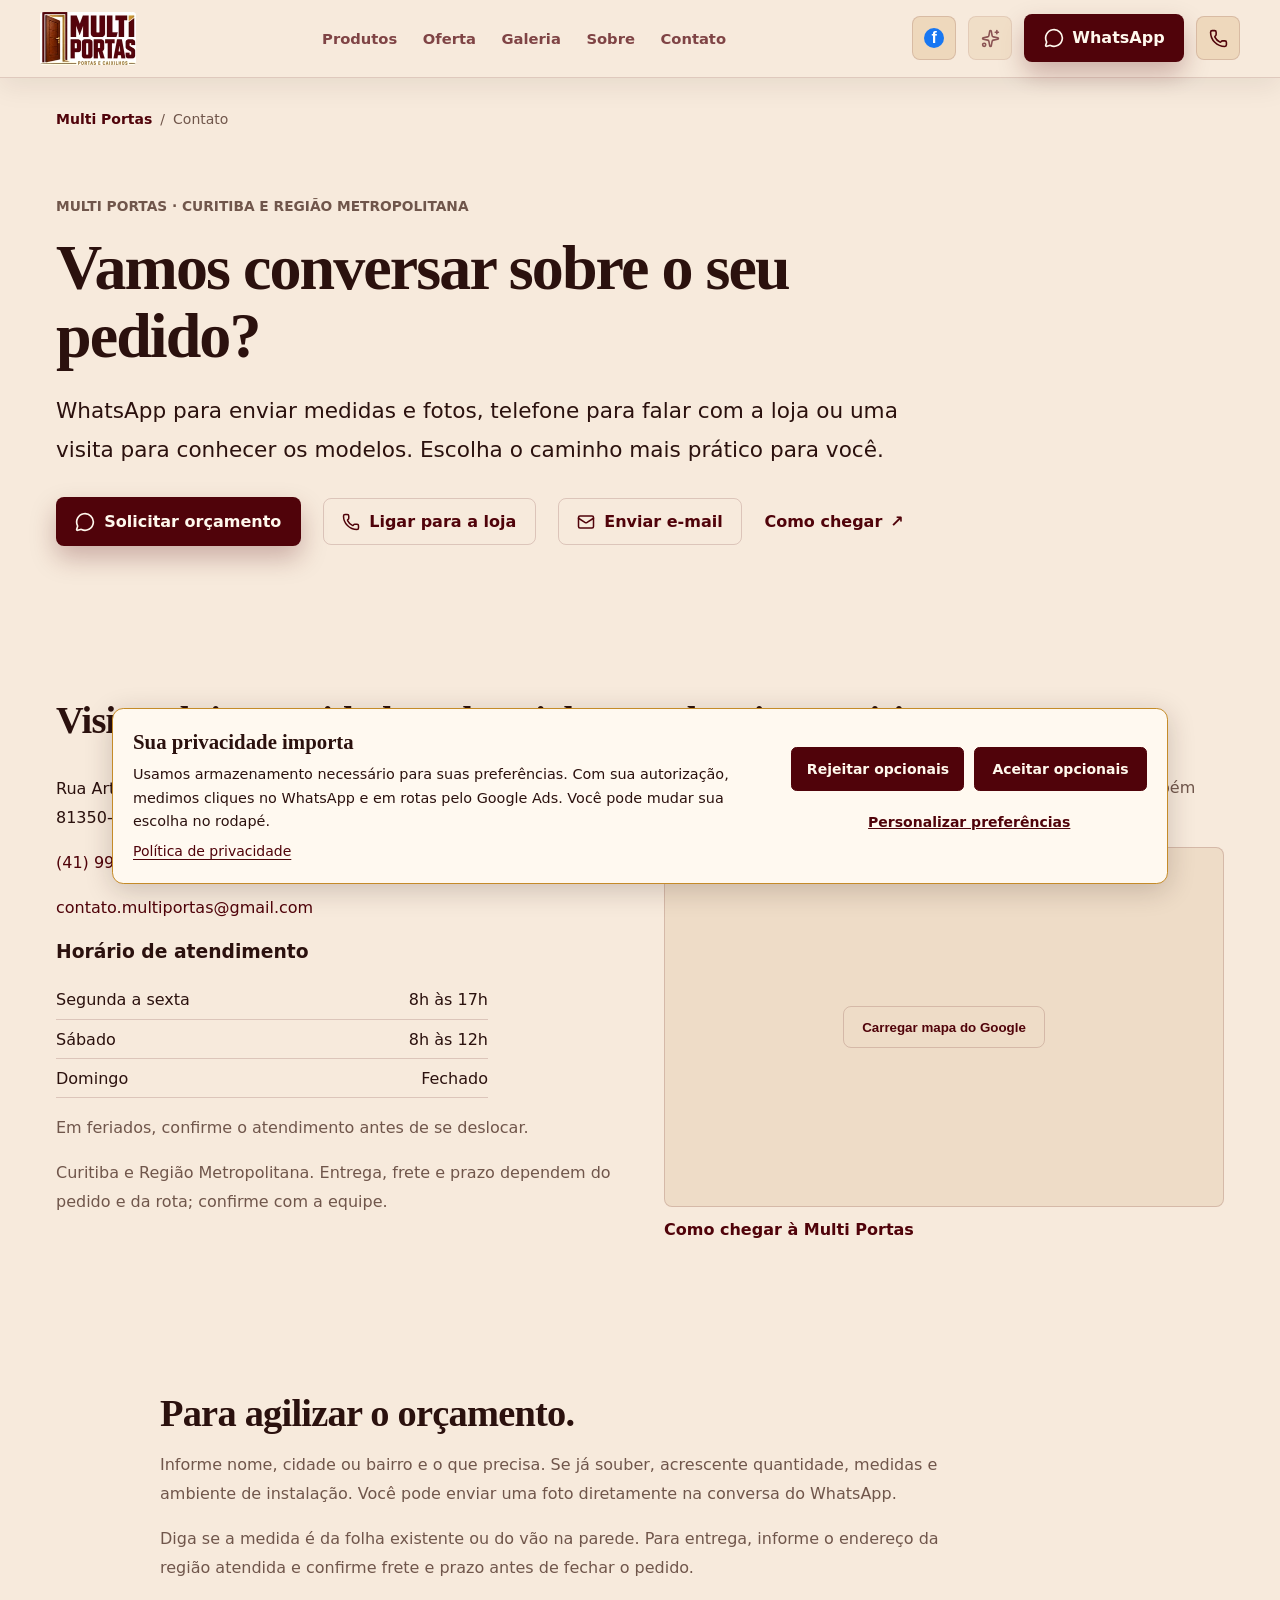
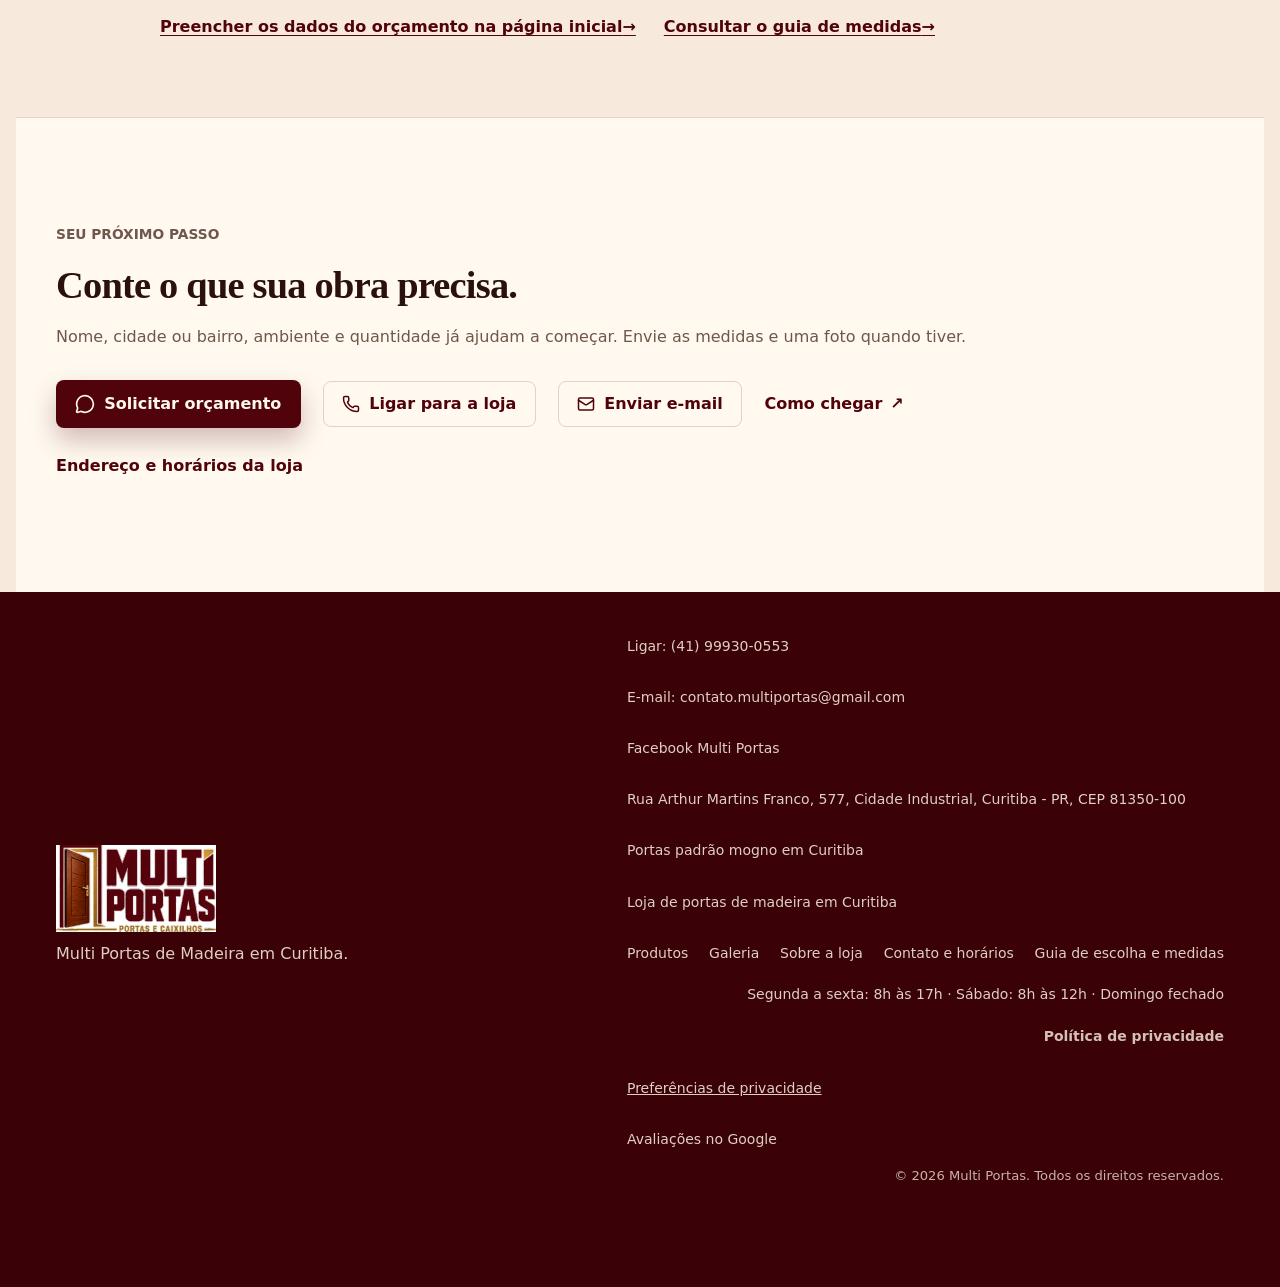
==== commit de8b578b: "fix: publish catalog correction and email contact" ====
--- a/contato/index.html
+++ b/contato/index.html
@@ -27,12 +27,12 @@
     <meta name="twitter:image:alt" content="Portas acabadas em padrão mogno e imbuia na Multi Portas, Curitiba" />
     <script>document.documentElement.classList.add("js")</script>
     <title>Contato, Telefone e Endereço em Curitiba | Multi Portas</title>
-    <script type="application/ld+json">{"@context":"https://schema.org","@graph":[{"@type":"Store","@id":"https://multiportas.curitiba.br/#business","name":"Multi Portas","url":"https://multiportas.curitiba.br/","telephone":"+5541999300553","description":"Loja de portas de madeira, caixilhos, batentes, vistas e ferragens na Cidade Industrial, em Curitiba, com atendimento para Curitiba e Região Metropolitana.","image":"https://multiportas.curitiba.br/images/portas-acabadas-mogno-multi-portas-640.webp","logo":"https://multiportas.curitiba.br/images/multi-portas-logo.png","openingHoursSpecification":[{"@type":"OpeningHoursSpecification","dayOfWeek":["Monday","Tuesday","Wednesday","Thursday","Friday"],"opens":"08:00","closes":"17:00"},{"@type":"OpeningHoursSpecification","dayOfWeek":["Saturday"],"opens":"08:00","closes":"12:00"}],"address":{"@type":"PostalAddress","streetAddress":"Rua Arthur Martins Franco, 577","addressLocality":"Curitiba","addressRegion":"PR","postalCode":"81350-100","addressCountry":"BR"},"sameAs":["https://www.facebook.com/p/Multi-Portas-61559518023236/","https://www.google.com/maps/search/?api=1&query=MULTI+PORTAS&query_place_id=ChIJryQxdNLi3JQRQMXNjzt3m7c"],"hasMap":"https://www.google.com/maps/search/?api=1&query=MULTI+PORTAS&query_place_id=ChIJryQxdNLi3JQRQMXNjzt3m7c","areaServed":[{"@type":"City","name":"Curitiba"},{"@type":"AdministrativeArea","name":"Região Metropolitana de Curitiba"}],"contactPoint":{"@type":"ContactPoint","telephone":"+5541999300553","contactType":"sales","availableLanguage":"pt-BR"}},{"@type":"WebSite","@id":"https://multiportas.curitiba.br/#website","url":"https://multiportas.curitiba.br/","name":"Multi Portas","inLanguage":"pt-BR","publisher":{"@id":"https://multiportas.curitiba.br/#business"}},{"@type":"ContactPage","@id":"https://multiportas.curitiba.br/contato/#webpage","url":"https://multiportas.curitiba.br/contato/","name":"Contato, Telefone e Endereço em Curitiba | Multi Portas","description":"Fale com a Multi Portas pelo WhatsApp ou telefone (41) 99930-0553. Veja endereço, horários e rota até a loja na Cidade Industrial, em Curitiba.","inLanguage":"pt-BR","isPartOf":{"@id":"https://multiportas.curitiba.br/#website"},"about":{"@id":"https://multiportas.curitiba.br/#business"},"breadcrumb":{"@id":"https://multiportas.curitiba.br/contato/#breadcrumb"}},{"@type":"BreadcrumbList","@id":"https://multiportas.curitiba.br/contato/#breadcrumb","itemListElement":[{"@type":"ListItem","position":1,"name":"Multi Portas","item":"https://multiportas.curitiba.br/"},{"@type":"ListItem","position":2,"name":"Vamos conversar sobre o seu pedido?","item":"https://multiportas.curitiba.br/contato/"}]}]}</script>
-    <script type="module" crossorigin src="/assets/styles-BV4IjkVU.js"></script>
-    <script type="module" crossorigin src="/assets/catalog-C8GihF8D.js"></script>
-    <script type="module" crossorigin src="/assets/site-main-CI0uYOKo.js"></script>
-    <style data-document-css="/assets/styles-CtIoENJI.css" data-css-sha256="6a238e6422a1f9ea55037290c6032da6b5ff68f60935f9715af07c69934a8036">
-:root{--lightningcss-light:initial;--lightningcss-dark: ;color-scheme:light;--bg:#f7eadc;--bg-strong:#fff7ec;--ink:#2b110e;--muted:#70564b;--line:#50030a29;--surface:#fff9f0;--surface-2:#eedcc7;--wine:#50030a;--wine-2:#3a0106;--gold:#c58b28;--gold-2:#e2b85d;--kicker:#825b20;--wood:#945022;--olive:#666a43;--shadow:0 24px 60px #50030a24;--hero-text:#fff8ed;--hero-muted:#fff8edd6;--header-bg:#f7eadcf5;--header-ink:#50030a;--header-muted:#50030ab8;--header-line:#50030a24;--button-ink:#fff8ed;--radius:8px;font-synthesis:none;text-rendering:optimizelegibility;-webkit-font-smoothing:antialiased;-moz-osx-font-smoothing:grayscale;font-family:Inter,ui-sans-serif,system-ui,-apple-system,BlinkMacSystemFont,Segoe UI,sans-serif}*{box-sizing:border-box}html{scroll-behavior:smooth;-webkit-text-size-adjust:100%;-moz-text-size-adjust:100%;text-size-adjust:100%}body{background:var(--bg);color:var(--ink);letter-spacing:0;margin:0}body::selection{background:var(--gold);color:var(--wine-2)}a{color:inherit;text-decoration:none}img,video{max-width:100%;display:block}main,section,article,header,footer,nav,div,span,button{min-width:0}h1,h2,h3,p,strong,small,address,summary,dd{overflow-wrap:anywhere;max-width:100%}button,a{-webkit-tap-highlight-color:transparent}:where(a,button,summary):focus-visible{outline:3px solid var(--gold);outline-offset:3px}.site-header{z-index:20;min-height:4.75rem;color:var(--header-ink);background:var(--header-bg);border-bottom:1px solid var(--header-line);-webkit-backdrop-filter:blur(18px);backdrop-filter:blur(18px);justify-content:space-between;align-items:center;gap:1.25rem;padding:.75rem 2.5rem;display:flex;position:fixed;top:0;left:0;right:0;box-shadow:0 8px 28px #2a150c14}.brand{flex:none;align-items:center;min-width:6rem;display:inline-flex}.brand-logo-frame,.footer-logo-frame{display:block;position:relative;overflow:hidden}.brand-logo-frame{aspect-ratio:481/264;background:#fff;border-radius:4px;width:6rem}.brand-logo-frame img,.footer-logo-frame img{object-fit:cover;filter:drop-shadow(0 6px 18px #00000052);width:100%;height:100%;position:static}.brand-logo-frame img{max-width:100%}.nav-links{justify-content:center;align-items:center;gap:1.6rem;font-size:.92rem;font-weight:700;display:flex}.nav-links a{color:var(--header-muted)}.nav-links a:hover{color:var(--wine)}.header-actions,.hero-actions,.location-actions{flex-wrap:wrap;align-items:center;gap:.75rem;display:flex}.icon-button{border-radius:var(--radius);color:currentColor;cursor:pointer;background:#fff7e814;border:1px solid #ffefcf38;place-items:center;width:2.75rem;height:2.75rem;transition:transform .18s,background .18s,border-color .18s;display:inline-grid}.site-header .icon-button{color:var(--header-ink);border-color:var(--header-line);background:color-mix(in srgb, var(--header-bg) 82%, var(--gold) 18%)}.icon-button:hover{background:#fff7e829;border-color:#ffefcf5c;transform:translateY(-1px)}.icon-button:disabled{opacity:.42;cursor:not-allowed}.icon-button:disabled:hover{background:#fff7e814;border-color:#ffefcf38;transform:none}.site-header .icon-button:hover{border-color:color-mix(in srgb, var(--gold) 58%, transparent);background:color-mix(in srgb, var(--header-bg) 68%, var(--gold) 32%)}.social-button{font-family:Arial,sans-serif;font-weight:900}.facebook-mark{color:#fff;background:#1877f2;border-radius:50%;place-items:center;width:1.25rem;height:1.25rem;font-size:1rem;line-height:1;display:inline-grid}.button{border-radius:var(--radius);cursor:pointer;border:1px solid #0000;justify-content:center;align-items:center;gap:.55rem;min-height:3rem;padding:.82rem 1.15rem;font-weight:800;line-height:1;transition:transform .18s,box-shadow .18s,background .18s,border-color .18s;display:inline-flex}.button:hover{transform:translateY(-1px)}.button--primary{color:var(--button-ink);background:var(--wine);box-shadow:0 12px 26px #50030a42}.button--primary:hover{background:var(--wine-2)}.button--secondary{color:var(--wine-2);background:var(--gold-2);box-shadow:0 12px 26px #87531c33}.button--glass{color:var(--hero-text);-webkit-backdrop-filter:blur(14px);backdrop-filter:blur(14px);background:#fff7e81a;border-color:#ffefcf47}.button--ghost{min-height:2.6rem;color:var(--wine);border-color:var(--line);box-shadow:none;background:0 0}.button--ghost:hover{border-color:var(--gold);color:var(--ink);background:#c491421a}.hero{min-height:84svh;color:var(--hero-text);background:#140c08;grid-template-columns:minmax(0,.94fr) minmax(28rem,.72fr);display:grid;position:relative;overflow:hidden}.hero-shade{width:100%;height:100%;position:absolute;inset:0}.hero-media{z-index:0;background:linear-gradient(145deg,#f7ead7,#d49a51 140%);grid-area:1/2;place-items:center;min-width:0;height:100%;padding:clamp(.75rem,1.5vw,1.35rem);display:grid;position:relative}.hero-media picture{width:100%;height:100%;display:block}.hero-media img{object-fit:contain;object-position:center;border-radius:1rem;width:100%;height:100%;max-height:84svh;display:block;box-shadow:0 1.5rem 4rem #00000047}.hero-shade{z-index:1;pointer-events:none;background:linear-gradient(90deg,#0e0805fa,#0e0805eb 48%,#0e08051f 66%),linear-gradient(#0000 45%,#0e08058c)}.hero-content{z-index:2;grid-area:1/1;align-self:center;width:min(100%,48rem);padding:7.25rem 2.5rem 4.5rem;position:relative}.eyebrow,.section-kicker{text-transform:uppercase;align-items:center;gap:.45rem;margin:0 0 1rem;font-size:.86rem;font-weight:900;display:inline-flex}.eyebrow{color:var(--gold-2)}.section-kicker{color:var(--kicker)}.campaign-band .section-kicker,.works-band .section-kicker{color:var(--gold-2)}.hero h1,.section-heading h2,.campaign-band h2,.works-content h2,.location-copy h2,.final-cta h2{letter-spacing:0;margin:0;font-family:Georgia,Times New Roman,serif;font-weight:700;line-height:.98}.hero h1{text-shadow:0 18px 42px #0000006b;max-width:49rem;font-size:5.75rem}.hero-subtitle{width:min(100%,43rem);max-width:43rem;color:var(--hero-muted);overflow-wrap:break-word;margin:1.25rem 0 0;font-size:1.25rem;line-height:1.55}.hero-actions{margin-top:2rem}.hero-metrics{border-radius:var(--radius);-webkit-backdrop-filter:blur(14px);backdrop-filter:blur(14px);background:#ffefcf2e;border:1px solid #ffefcf33;grid-template-columns:repeat(3,minmax(0,1fr));gap:1px;width:min(100%,52rem);margin:2.15rem 0 0;padding:0;display:grid;overflow:hidden}.hero-metrics div{background:#110a0685;padding:1rem}.hero-metrics dt{color:var(--gold-2);text-transform:uppercase;font-size:.78rem;font-weight:900}.hero-metrics dd{color:#fff7e8e6;margin:.25rem 0 0;font-weight:700}.campaign-band{color:var(--hero-text);background:linear-gradient(90deg, #50030afa, #3a0106f5), var(--wine-2)}.qualification-card{color:#fff8ec;background:linear-gradient(135deg,#33160f,#6e2025);border:1px solid #eebe6e6b;border-radius:1.25rem;grid-template-columns:minmax(0,.9fr) minmax(0,1.1fr);align-items:center;gap:clamp(1.5rem,4vw,3.5rem);width:min(100% - 2rem,72rem);margin:0 auto;padding:clamp(1.4rem,3vw,2.5rem);display:grid;box-shadow:0 1rem 3rem #220a0433}.qualification-card h2{color:#fff8ec;margin:.2rem 0 .75rem}.qualification-card p:not(.section-kicker){color:#fff8ecd6;max-width:40rem;margin:0}.qualification-form{grid-template-columns:repeat(2,minmax(0,1fr));gap:.8rem;display:grid}.qualification-form label{color:#fff8ece6;gap:.35rem;font-size:.78rem;font-weight:800;display:grid}.qualification-form input,.qualification-form select{color:#29160f;min-width:0;min-height:2.85rem;font:inherit;background:#fffaf1;border:1px solid #fff8ec6b;border-radius:.6rem;padding:.7rem .75rem}.qualification-form .button{grid-column:1/-1;justify-content:center;margin-top:.15rem}.campaign-inner{justify-content:space-between;align-items:center;gap:2rem;width:min(100%,78rem);margin:0 auto;padding:3rem 2.5rem;display:flex}.campaign-band h2{max-width:52rem;font-size:2.4rem}.campaign-band p:not(.section-kicker){color:#fff7e8c7;max-width:44rem;margin:.85rem 0 0;line-height:1.65}.offer-section{gap:2.25rem;width:min(100%,78rem);margin:0 auto;padding:6.5rem 2.5rem;display:grid}.offer-copy{max-width:52rem}.offer-copy h2{letter-spacing:0;margin:0;font-family:Georgia,Times New Roman,serif;font-size:3.35rem;line-height:.98}.offer-copy p:not(.section-kicker){color:var(--muted);margin:1rem 0 1.6rem;font-size:1.05rem;line-height:1.7}.offer-artwork{border:1px solid var(--line);border-radius:var(--radius);width:100%;box-shadow:var(--shadow);background:#f8ead7;display:block;overflow:hidden}.offer-artwork img{object-fit:contain;width:100%;height:auto;display:block}.section{width:min(100%,78rem);margin:0 auto;padding:6.5rem 2.5rem}.section-heading{max-width:48rem;margin-bottom:2.25rem}.section-heading--inline{justify-content:space-between;align-items:end;gap:1.5rem;width:min(100%,78rem);max-width:none;margin:0 auto 2rem;padding:0 2.5rem;display:flex}.section-heading h2,.works-content h2,.location-copy h2,.final-cta h2{font-size:3.35rem}.section-heading p:not(.section-kicker),.works-content p:not(.section-kicker),.location-copy address,.final-cta p:not(.section-kicker){color:var(--muted);margin:1rem 0 0;font-size:1.05rem;line-height:1.7}.product-grid{grid-template-columns:repeat(4,minmax(0,1fr));gap:1rem;display:grid}.benefit-item,.gallery-card{border:1px solid var(--line);border-radius:var(--radius);background:var(--surface);box-shadow:var(--shadow)}.product-card{border:1px solid var(--line);border-radius:var(--radius);width:100%;color:inherit;text-align:left;background:var(--surface);box-shadow:var(--shadow);cursor:zoom-in;grid-template-rows:24rem auto;padding:0;transition:transform .18s,border-color .18s,box-shadow .18s;display:grid;overflow:hidden}.product-card:hover{border-color:#c491428a;transform:translateY(-2px);box-shadow:0 28px 74px #3f1f113d}.product-card picture,.product-card img{width:100%;height:100%}.product-card picture{display:block}.product-card img{object-fit:contain;object-position:center;background:linear-gradient(145deg, #ffffffc7, #efe1ceb8), var(--surface-2);padding:.75rem;display:block}.product-card>span{z-index:1;background:var(--surface);gap:.35rem;min-width:0;padding:1rem;display:grid;position:relative}.product-card strong,.gallery-card h3,.benefit-item h3{letter-spacing:0;margin:0;font-family:Georgia,Times New Roman,serif;font-size:1.35rem}.product-card small{color:var(--muted);font-size:.82rem;line-height:1.4;display:block}.products-cta{flex-wrap:wrap;justify-content:center;gap:.8rem 1.5rem;margin-top:2rem;display:flex}.gallery-card p,.benefit-item p{color:var(--muted);margin:0;line-height:1.6}.catalog-section{padding-top:5rem}.catalog-grid{grid-template-columns:repeat(3,minmax(0,1fr));gap:1rem;display:grid}.catalog-card{border:1px solid var(--line);border-radius:var(--radius);width:100%;min-height:25.5rem;color:inherit;text-align:left;background:var(--surface);box-shadow:var(--shadow);cursor:zoom-in;grid-template-rows:16rem 1fr;padding:0;transition:transform .18s,border-color .18s,box-shadow .18s;display:grid;overflow:hidden}.catalog-card:hover{border-color:#c491428a;transform:translateY(-2px);box-shadow:0 28px 74px #3f1f113d}.catalog-card img{object-fit:contain;background:linear-gradient(135deg, #fffaf2f0, #efe1ceb8), var(--surface-2);width:100%;height:100%;padding:.75rem}.catalog-card span{z-index:1;background:var(--surface);gap:.6rem;min-width:0;padding:1.15rem;display:grid;position:relative}.catalog-card strong{font-family:Georgia,Times New Roman,serif;font-size:1.35rem;line-height:1.08}.catalog-card small{color:var(--muted);font-size:.95rem;line-height:1.55}.gallery-section{background:var(--bg-strong);border-top:1px solid var(--line);border-bottom:1px solid var(--line);padding:5rem 0 6.5rem}.gallery-controls{color:var(--ink);gap:.6rem;display:flex}.gallery-track{scroll-snap-type:x mandatory;grid-auto-columns:minmax(21rem,32rem);grid-auto-flow:column;align-items:stretch;gap:1rem;width:100%;padding:0 2.5rem 1rem;scroll-padding-inline:2.5rem;display:grid;overflow-x:auto}.gallery-track::-webkit-scrollbar{height:.7rem}.gallery-track::-webkit-scrollbar-thumb{background:var(--gold);border-radius:99px}.gallery-card{scroll-snap-align:start;grid-template-rows:18rem minmax(9.5rem,1fr);height:100%;display:grid;overflow:hidden}.gallery-card img{object-fit:contain;object-position:center;background:var(--surface-2);width:100%;height:100%;padding:.65rem}.gallery-card div{z-index:1;background:var(--surface);align-self:stretch;min-width:0;padding:1.2rem;position:relative}.works-band{color:var(--hero-text);background:linear-gradient(90deg, #3a0106fc, #50030af2), var(--wine-2);grid-template-columns:minmax(18rem,.85fr) minmax(0,1fr);align-items:center;gap:3rem;padding:6.5rem max(2.5rem,50% - 36.5rem);display:grid;position:relative;overflow:hidden}.works-band>img{aspect-ratio:1;object-fit:cover;border-radius:var(--radius);background:#fff7e814;border:1px solid #ffefcf2e;width:100%;box-shadow:0 24px 70px #00000061}.works-content p:not(.section-kicker){color:#fff7e8c7}.works-list{flex-wrap:wrap;gap:.75rem;margin:1.6rem 0 2rem;display:flex}.works-list span{border-radius:var(--radius);color:#fff7e8e6;background:#fff7e814;border:1px solid #ffefcf33;align-items:center;gap:.5rem;min-height:2.8rem;padding:.7rem .95rem;display:inline-flex}.benefits-section{padding-top:5.5rem}.benefit-grid{grid-template-columns:repeat(4,minmax(0,1fr));gap:1rem;display:grid}.benefit-item{min-height:15rem;padding:1.4rem}.benefit-item svg{color:var(--gold)}.benefit-item h3{margin-top:1.1rem}.benefit-item p{margin-top:.8rem}.local-seo-section,.faq-section{padding-top:5rem}.local-grid{grid-template-columns:minmax(0,1fr) minmax(18rem,.82fr);gap:1rem;display:grid}.local-panel,.glossary-card,.faq-list details{border:1px solid var(--line);border-radius:var(--radius);background:var(--surface);box-shadow:var(--shadow)}.local-panel{padding:1.35rem}.local-panel h3,.glossary-card h3{margin:0 0 .9rem;font-family:Georgia,Times New Roman,serif;font-size:1.45rem}.local-panel p{color:var(--muted);margin:0;line-height:1.65}.keyword-cloud{flex-wrap:wrap;gap:.6rem;display:flex}.keyword-cloud span,.area-list li{border:1px solid var(--line);border-radius:var(--radius);background:#c4914214;align-items:center;min-height:2.4rem;display:inline-flex}.keyword-cloud span{color:var(--ink);padding:.55rem .75rem;font-size:.93rem;font-weight:800}.area-list{grid-template-columns:repeat(2,minmax(0,1fr));gap:.55rem;margin:1rem 0 0;padding:0;list-style:none;display:grid}.area-list li{color:var(--muted);gap:.4rem;padding:.5rem .65rem;font-size:.92rem;font-weight:700}.area-list svg,.glossary-card svg{color:var(--gold)}.glossary-grid{grid-template-columns:repeat(4,minmax(0,1fr));gap:1rem;display:grid}.glossary-card{padding:1.35rem}.glossary-card p{color:var(--muted);margin:0;line-height:1.62}.faq-list{gap:.75rem;display:grid}.faq-list details{overflow:hidden}.faq-list summary{min-height:3.5rem;color:var(--ink);cursor:pointer;align-items:center;padding:1rem 1.15rem;font-weight:900;display:flex}.faq-list summary::marker{color:var(--gold)}.faq-list p{color:var(--muted);margin:0;padding:0 1.15rem 1.1rem;line-height:1.65}.location-section{background:var(--bg-strong);border-top:1px solid var(--line);grid-template-columns:minmax(18rem,.72fr) minmax(0,1fr);align-items:stretch;gap:2rem;padding:6.5rem max(2.5rem,50% - 36.5rem);display:grid}.location-copy{align-self:center}.location-copy address{font-style:normal}.location-actions{margin-top:1.7rem}.phone-link{color:var(--wine);align-items:center;gap:.55rem;margin-top:1.25rem;font-size:1.15rem;font-weight:900;display:inline-flex}.facebook-link{color:var(--ink);align-items:center;gap:.55rem;margin-top:.9rem;font-weight:900;display:inline-flex}.facebook-link:hover{color:var(--wine)}.map-shell{border:1px solid var(--line);border-radius:var(--radius);min-height:26rem;box-shadow:var(--shadow);background:var(--surface-2);position:relative;overflow:hidden}.map-shell iframe{filter:saturate(.92)contrast(1.02);border:0;width:100%;height:100%}.map-placeholder{width:100%;height:100%;min-height:26rem;color:var(--ink);font:inherit;text-align:center;cursor:pointer;background:radial-gradient(circle at 50% 42%, #c4914238, transparent 28%), linear-gradient(135deg, var(--surface), var(--surface-2));border:0;place-content:center;justify-items:center;gap:.65rem;padding:2rem;display:grid}.map-placeholder span{font-size:1.05rem;font-weight:900}.map-placeholder small{max-width:24rem;color:var(--muted);font-size:.9rem;line-height:1.5}.map-placeholder:hover,.map-placeholder:focus-visible{background:radial-gradient(circle at 50% 42%, #c4914252, transparent 30%), linear-gradient(135deg, var(--surface), var(--surface-2))}.map-badge{z-index:2;max-width:calc(100% - 2rem);color:var(--button-ink);background:color-mix(in srgb, var(--wine) 92%, #000 8%);border:1px solid color-mix(in srgb, var(--gold) 50%, transparent);pointer-events:none;border-radius:999px;align-items:center;gap:.5rem;padding:.75rem .9rem;font-size:.92rem;font-weight:900;line-height:1.2;display:inline-flex;position:absolute;bottom:1rem;left:1rem;box-shadow:0 14px 30px #32190c38}.final-cta{grid-template-columns:minmax(8rem,11rem) minmax(0,1fr) minmax(8rem,11rem);align-items:center;gap:2rem;width:min(100%,78rem);margin:0 auto;padding:6rem 2.5rem;display:grid}.final-cta>img{object-fit:contain;object-position:center;background:var(--surface-2);border-radius:var(--radius);width:100%;height:15rem;box-shadow:var(--shadow);padding:.6rem}.final-cta>div{text-align:center}.final-cta .button{margin-top:1.5rem}.site-footer{color:#fff7e8d6;background:var(--wine-2);justify-content:space-between;align-items:center;gap:2rem;padding:2rem max(2.5rem,50% - 36.5rem);display:flex}.footer-logo-frame{aspect-ratio:641/352;width:10rem;margin-bottom:.7rem}.footer-logo-frame img{max-width:100%}.site-footer p{margin:0}.site-footer>div:last-child{text-align:right;gap:.45rem;display:grid}.site-footer a:hover{color:var(--gold-2)}.site-footer .privacy-link{color:#fff7e8c7;justify-self:end;width:fit-content;font-size:.72rem;font-weight:600;text-decoration:none}.site-footer .privacy-link:hover{color:#fff7e8c7}.site-footer small{color:#fff7e8b8;font-size:.82rem}.image-lightbox{z-index:90;-webkit-backdrop-filter:blur(14px);backdrop-filter:blur(14px);background:#0a0604d6;place-items:center;padding:1.25rem;display:grid;position:fixed;inset:0}.image-lightbox-panel{border-radius:var(--radius);width:min(100%,68rem);max-height:min(92svh,56rem);color:var(--hero-text);background:#120b08;border:1px solid #ffefcf38;grid-template-rows:minmax(0,1fr) auto;display:grid;position:relative;overflow:hidden;box-shadow:0 36px 100px #0000008f}.image-lightbox-panel img{object-fit:contain;background:#fff7e80d;width:100%;max-height:76svh;padding:1rem}.image-lightbox-panel>div{border-top:1px solid #ffefcf24;padding:1rem 1.2rem 1.2rem}.image-lightbox-panel h3{margin:0;font-family:Georgia,Times New Roman,serif;font-size:1.45rem}.image-lightbox-panel p{color:#fff7e8c2;margin:.45rem 0 0;line-height:1.55}.image-lightbox-close{z-index:1;color:var(--hero-text);background:#120b08b8;position:absolute;top:.75rem;right:.75rem}.floating-whatsapp{z-index:25;min-height:3.25rem;padding-inline:1.2rem;position:fixed;bottom:1.25rem;right:1.25rem}@media (width>=521px){.site-footer{padding-bottom:6.5rem}}@media (width<=1080px){.hero h1{font-size:4.5rem}.section-heading h2,.campaign-band h2,.offer-copy h2,.works-content h2,.location-copy h2,.final-cta h2{font-size:2.7rem}.model-grid,.benefit-grid,.glossary-grid,.catalog-grid{grid-template-columns:repeat(2,minmax(0,1fr))}.works-band,.location-section{grid-template-columns:1fr}.works-band>img{object-position:top;max-height:28rem}.product-grid{grid-template-columns:repeat(3,minmax(0,1fr))}}@media (width<=820px){.qualification-card{grid-template-columns:1fr}.site-header{min-height:4.25rem;padding:.65rem 1rem}.brand-logo-frame{width:5.25rem}.nav-links,.header-cta,.site-header .social-button{display:none}.hero{grid-template-rows:auto auto;grid-template-columns:1fr;min-height:0;padding-top:4.25rem}.hero-media{grid-area:1/1;height:auto;padding:0;position:relative;inset:auto}.hero-media picture{height:auto}.hero-media img{object-fit:contain;height:auto;max-height:none;box-shadow:none;border-radius:0}.hero-shade{display:none}.hero-content{background:#140c08;grid-area:2/1;align-self:stretch;padding:1.75rem 1rem 2.25rem}.hero h1{font-size:3.25rem;line-height:1.06}.hero-subtitle{font-size:1rem}.campaign-inner{padding-top:1.35rem;padding-bottom:2.35rem}.hero-metrics{grid-template-columns:repeat(3,minmax(0,1fr))}.campaign-inner,.section-heading--inline{flex-direction:column;align-items:flex-start}.campaign-inner,.offer-section,.section,.location-section,.works-band,.final-cta,.site-footer{padding-left:1rem;padding-right:1rem}.section{padding-top:4.5rem;padding-bottom:4.5rem}.section-heading h2,.campaign-band h2,.offer-copy h2,.works-content h2,.location-copy h2,.final-cta h2{font-size:2.2rem;line-height:1.08}.benefit-grid,.local-grid,.glossary-grid,.catalog-grid{grid-template-columns:1fr}.product-grid{grid-template-columns:repeat(2,minmax(0,1fr))}.product-card{grid-template-rows:auto auto;height:auto}.product-card picture,.product-card img{aspect-ratio:9/14;width:100%;height:auto}.product-card>span{min-height:6.25rem}.catalog-card{grid-template-rows:auto auto;min-height:0}.catalog-card img{aspect-ratio:4/3;width:100%;height:auto}.gallery-track{grid-auto-columns:minmax(18rem,82%);padding-inline:1rem;scroll-padding-inline:1rem}.gallery-card{grid-template-rows:auto auto;height:auto}.gallery-card img{aspect-ratio:4/3;width:100%;height:auto}.gallery-card div{min-height:10rem}.section-heading--inline{padding-inline:1rem}.final-cta{grid-template-columns:1fr}.final-cta>img{display:none}.site-footer{flex-direction:column;align-items:flex-start}.site-footer>div:last-child{text-align:left}.site-footer .privacy-link{justify-self:start}}@media (width<=520px){.hero h1{font-size:2.55rem;line-height:1.08}.hero-subtitle{max-width:21rem;font-size:.98rem}.hero-actions{grid-template-columns:repeat(2,minmax(0,1fr));align-items:stretch;display:grid}.location-actions{flex-direction:column;align-items:stretch}.hero-actions .button{min-height:3.25rem;padding-inline:.75rem;font-size:.86rem}.hero-metrics div{padding:.7rem .55rem}.hero-metrics dt{font-size:.67rem}.hero-metrics dd{font-size:.8rem;line-height:1.3}.button{width:100%}.floating-whatsapp{display:none}.image-lightbox{padding:.75rem}.image-lightbox-panel img{max-height:70svh;padding:.5rem}}@media (width<=350px){.product-grid{grid-template-columns:1fr}.product-card img{max-height:32rem}.product-card>span{min-height:0}}@media (prefers-reduced-motion:reduce){*,:before,:after{scroll-behavior:auto!important;transition-duration:.01ms!important;animation-duration:.01ms!important;animation-iteration-count:1!important}}:root{--header-height:92px}.site-header{transition:background .25s,box-shadow .25s;position:sticky}.site-header.is-scrolled{background:#fff7ecf7;box-shadow:0 8px 32px #2b110e16}.reading-progress{z-index:50;background:var(--gold);transform-origin:0;pointer-events:none;width:100%;height:3px;position:fixed;top:0;left:0;transform:scaleX(0)}[id]{scroll-margin-top:calc(var(--header-height) + 18px)}.skip-link{z-index:100;background:var(--surface);color:var(--wine);padding:.85rem 1rem;position:fixed;top:.6rem;left:1rem;transform:translateY(-180%)}.skip-link:focus{transform:none}.menu-toggle{display:none}.effects-toggle[aria-pressed=false]{opacity:.65}.hero{grid-template-columns:minmax(0,1fr) minmax(0,.9fr);min-height:0}.hero-content{padding:clamp(2rem,5vw,5rem) clamp(1.5rem,4vw,5rem)}.hero h1{letter-spacing:-.035em;font-size:clamp(3rem,5.2vw,6rem);line-height:1.02}.hero h1 span,.hero h1 em{display:block}.hero h1 em{color:var(--gold-2);font-weight:400}.hero-subtitle{font-size:clamp(1rem,1.2vw,1.2rem)}.hero-media{height:auto;padding:clamp(1.25rem,3vw,3rem)}.hero-media picture{width:min(100%,560px);height:auto}.hero-media img{object-fit:contain;width:100%;height:auto;max-height:none}.hero-shade{display:none}.hero-metrics{-webkit-backdrop-filter:none;backdrop-filter:none;background:0 0;border:0;border-radius:0;grid-template-columns:1fr;gap:0;margin-top:2rem}.hero-metrics div{background:0 0;border-top:1px solid #fff7e824;justify-content:space-between;align-items:baseline;gap:1rem;padding:.75rem 0;display:flex}.hero-metrics dd{text-align:right;font-size:.85rem}.craft-strip{color:var(--wine);border-bottom:1px solid var(--line);background:var(--surface-2);margin-bottom:4rem;overflow:hidden}.craft-strip>div{width:max-content;animation:36s linear infinite craft-travel;display:flex}.craft-strip span{text-transform:uppercase;letter-spacing:.1em;flex-shrink:0;align-items:center;gap:2.5rem;padding:1.2rem 1.25rem;font-size:clamp(.8rem,1.3vw,1rem);font-weight:700;display:flex}.craft-strip i{color:var(--kicker);font-size:1.3rem;font-style:normal}@keyframes craft-travel{to{transform:translate(-50%)}}.qualification-card{margin-block:0 1rem;padding:clamp(1.5rem,4vw,3.5rem)}.qualification-card .section-kicker{color:var(--gold-2)}.qualification-card h2{letter-spacing:-.025em;font:700 clamp(2.2rem,3.5vw,3.2rem)/1.05 Georgia,serif}.qualification-card .form-note{margin-top:1.25rem;font-size:.9rem}.form-direct{border-bottom:1px solid #fff8ec66;align-items:center;gap:.6rem;margin-top:1.4rem;padding-bottom:.3rem;font-size:.9rem;font-weight:700;display:inline-flex}.qualification-form input,.qualification-form select,.qualification-form textarea{font:inherit;color:#29160f;background:#fffaf1;border:1px solid #fff8ec6b;border-radius:.5rem;width:100%;min-width:0;min-height:48px;padding:.75rem;font-size:1rem;line-height:1.4}.qualification-form textarea{resize:vertical}.qualification-form .form-wide{flex-wrap:wrap;grid-column:1/-1;gap:.35rem;display:flex}.form-wide textarea{flex-basis:100%}.optional{margin-left:auto;font-size:.72rem;font-weight:400}.qualification-card .form-privacy{text-align:center;grid-column:1/-1;margin-top:.15rem;font-size:.73rem;line-height:1.6}.form-privacy a{text-decoration:underline}:where(input,select,textarea):focus-visible{outline:3px solid var(--gold-2);outline-offset:3px}.catalog-card--wide{grid-column:span 2}.catalog-card--wide img{padding:1.5rem}.gallery-card--wide{grid-column:span 2}.final-cta{grid-template-columns:minmax(8rem,12rem) minmax(0,1fr) minmax(8rem,12rem);gap:clamp(1rem,3vw,3rem)}.final-cta>img{aspect-ratio:3/4;object-fit:cover;height:auto;padding:0}.final-cta>img:first-child{transform:rotate(-4deg)}.final-cta>img:last-child{transform:rotate(4deg)}.final-cta h2{font-size:clamp(2.2rem,3.8vw,3.6rem)}.button{transition:translate .3s cubic-bezier(.16,1,.3,1),transform .25s,background .25s,box-shadow .25s}.button svg:last-child{transition:transform .25s}.button:hover svg:last-child{transform:translate(3px)}.image-lightbox-panel{animation:.25s ease-out lightbox-in}@keyframes lightbox-in{0%{opacity:.4;transform:translateY(14px)scale(.98)}to{opacity:1;transform:none}}.faq-list details[open] p{animation:.3s ease-out answer-in}@keyframes answer-in{0%{opacity:0;transform:translateY(-6px)}to{opacity:1;transform:none}}.door-showcase{grid-template-columns:1fr 1fr;align-items:center;gap:clamp(2rem,6vw,6rem);display:grid}.door-copy h2{letter-spacing:-.025em;margin:0;font:700 clamp(2.2rem,4vw,3.6rem)/1.04 Georgia,serif}.door-copy>p:not(.section-kicker){color:var(--muted);margin-block:1.25rem 1.75rem;font-size:1.05rem;line-height:1.8}.door-copy small{max-width:27rem;color:var(--muted);margin-top:1rem;font-size:.75rem;line-height:1.6;display:block}.door-interactive{border:1px solid var(--line);background:var(--surface);border-radius:1rem;padding:1rem 1rem 1.25rem;overflow:hidden}.door-controls{max-width:280px;margin:auto}.door-control-heading{justify-content:space-between;align-items:center;font-size:.8rem;font-weight:700;display:flex}.door-controls input{width:100%;min-height:44px;accent-color:var(--wine);cursor:pointer;display:block}.door-controls button{min-height:44px;color:var(--wine);font:inherit;cursor:pointer;background:0 0;border:0;justify-content:center;align-items:center;gap:.5rem;width:100%;font-weight:700;display:flex}.reviews-section{background:var(--bg-strong);border-top:1px solid var(--line);border-bottom:1px solid var(--line)}.reviews-heading{justify-content:space-between;align-items:center;gap:3rem;max-width:none;display:flex}.reviews-heading h2{letter-spacing:-.025em;font-size:clamp(2.3rem,4.3vw,4rem);line-height:1.04}.reviews-heading h2 em{color:var(--wine);font-weight:400}.google-profile{border-left:1px solid var(--line);flex:0 0 min(35%,330px);gap:.6rem;padding-left:2rem;font-size:.85rem;display:grid}.google-word{letter-spacing:-.04em;color:var(--ink);font-size:1.3rem;font-weight:750}.google-profile strong{font-size:2rem;font-weight:500}.google-profile small{color:var(--muted)}.google-profile-link{color:var(--wine);align-items:center;gap:.4rem;font-weight:750;display:flex}.reviews-toolbar{justify-content:space-between;align-items:center;gap:1rem;margin-bottom:1rem;display:flex}.reviews-toolbar>p{color:var(--kicker);align-items:center;gap:.5rem;font-size:.85rem;display:flex}.reviews-track{scroll-snap-type:x mandatory;scrollbar-width:thin;grid-auto-columns:calc(33.3333% - .666667rem);grid-auto-flow:column;gap:1rem;margin:0;padding:.5rem 0 1rem;list-style:none;display:grid;overflow-x:auto}.review-card{scroll-snap-align:start;border:1px solid var(--line);background:var(--surface);border-radius:.6rem;flex-direction:column;min-width:0;padding:clamp(1rem,2vw,1.75rem);display:flex}.review-top{color:var(--kicker);justify-content:space-between;align-items:center;gap:1rem;display:flex}.review-stars{gap:.18rem;display:flex}.review-card blockquote{white-space:pre-line;overflow-wrap:anywhere;margin:1.4rem 0 1.75rem;font:1.1rem/1.7 Georgia,serif}.review-author{align-items:center;gap:.75rem;margin-top:auto;font-size:.83rem;display:flex}.review-author>img,.author-initial{object-fit:cover;border-radius:50%;width:40px;height:40px}.author-initial{background:var(--surface-2);color:var(--wine);place-items:center;display:grid}.review-author time{color:var(--muted);margin-top:.25rem;font-size:.72rem;display:block}.review-source{border-top:1px solid var(--line);color:var(--wine);justify-content:space-between;gap:.5rem;margin-top:1.25rem;padding-top:1rem;font-size:.76rem;font-weight:700;display:flex}.reviews-disclosure{color:var(--muted);margin:1rem 0 0;font-size:.73rem;line-height:1.8}.reviews-disclosure a{text-decoration:underline}.reviews-invitation{border:1px solid var(--line);background:var(--surface);border-radius:var(--radius);align-items:center;gap:1.75rem;padding:2rem;display:flex}.reviews-invitation>svg{color:var(--kicker);flex-shrink:0}.reviews-invitation h3{margin:0;font:1.6rem Georgia,serif}.reviews-invitation p{color:var(--muted);margin-bottom:0;font-size:.95rem;line-height:1.7}.reviews-invitation .button{flex-shrink:0;margin-left:auto}@media (prefers-reduced-motion:no-preference){@supports (animation-timeline:view()){html[data-effects=on] .works-band>img{animation:linear both photo-drift;animation-timeline:view();animation-range:entry exit}@keyframes photo-drift{0%{transform:translateY(-10px)}to{transform:translateY(10px)}}}}html[data-effects=off]{scroll-behavior:auto}html[data-effects=off] *,html[data-effects=off] :before,html[data-effects=off] :after{transition:none!important;animation:none!important}html[data-effects=off] .craft-strip>div{transform:none}@media (width<=1150px){.nav-links{gap:.8rem;font-size:.75rem}.site-header{gap:1rem;padding-inline:1.5rem}.site-header .social-button{display:none}.hero-content{padding:2.5rem 1.5rem}.hero h1{font-size:clamp(2.5rem,5vw,4rem)}}@media (width<=960px){.nav-links{display:none}.menu-toggle{place-items:center;display:inline-grid}.nav-links.is-open{background:var(--surface);border-bottom:1px solid var(--line);box-shadow:var(--shadow);gap:.15rem;padding:1rem 1.5rem 1.5rem;display:grid;position:absolute;top:100%;left:0;right:0}.nav-links.is-open a{padding:.9rem .5rem;font-size:.95rem}.door-showcase{gap:2rem}.reviews-track{grid-auto-columns:calc(50% - .5rem)}}@media (width<=820px){.site-header{padding:.65rem 1rem}.header-cta{padding:.75rem;font-size:.8rem;display:inline-flex}.hero{grid-template-columns:1fr;padding-top:0}.hero-media{grid-row:2;padding:1rem}.hero-media picture{width:min(100%,360px);margin:auto}.hero-media img{border-radius:.5rem}.hero-content{grid-row:1;padding:2.25rem 1rem 2.5rem}.hero h1{font-size:clamp(2.6rem,7vw,4rem)}.hero-subtitle,.hero-metrics{max-width:38rem}.craft-strip{margin-bottom:2.5rem}.qualification-form{gap:1rem}.qualification-card{border-radius:.75rem}.catalog-grid{grid-template-columns:repeat(2,minmax(0,1fr))}.catalog-card{min-height:0}.catalog-card img{aspect-ratio:1}.catalog-card--wide img{aspect-ratio:3;padding:1rem}.gallery-card--wide{grid-column:auto}.gallery-card--wide img{aspect-ratio:3}.door-showcase{grid-template-columns:1fr}.door-interactive{width:100%;max-width:440px;margin:auto}.final-cta{grid-template-columns:1fr}.final-cta>img{display:none}.reviews-heading{flex-direction:column;align-items:flex-start;gap:1.75rem}.google-profile{border-left:0;flex-basis:auto;padding-left:0}.reviews-invitation{flex-wrap:wrap;align-items:flex-start;padding:1.5rem}.reviews-invitation>div{flex:1}.reviews-invitation .button{margin-left:0}}@media (width<=520px){.header-actions{gap:.4rem}.effects-toggle,.menu-toggle{width:40px;min-width:40px;height:40px}.brand-logo-frame{width:5rem}.hero h1{font-size:clamp(2.5rem,10vw,3.3rem)}.qualification-form{grid-template-columns:1fr}.qualification-form label{font-size:.85rem}.catalog-grid{grid-template-columns:1fr}.catalog-card--wide{grid-column:auto}.catalog-card img{aspect-ratio:4/3}.catalog-card--wide img{aspect-ratio:3}.reviews-track{grid-auto-columns:88%}.reviews-toolbar>p{max-width:12rem;font-size:.75rem}.reviews-invitation>svg{display:none}.reviews-invitation>div{flex-basis:100%}.door-interactive{padding-inline:1.5rem}}@media (prefers-reduced-motion:reduce){*,:before,:after{scroll-behavior:auto!important;transition:none!important;animation:none!important}}@media (width<=520px){.site-header{gap:.6rem}.header-actions{flex-wrap:nowrap;gap:.4rem}.header-cta{white-space:nowrap;width:auto;min-height:40px;padding:.6rem .75rem;font-size:.72rem}.header-cta>svg{display:none}.brand-logo-frame{width:4.5rem}}.photo-door-scene{aspect-ratio:9/16;perspective:900px;isolation:isolate;border-radius:.35rem;width:min(100%,320px);margin:0 auto 1.25rem;position:relative;overflow:hidden}.photo-door-background{object-fit:contain;width:100%;height:100%;display:block}.photo-door-opening,.photo-door-leaf{clip-path:polygon(6% 1%,100% 0,90% 100%,0 97%);width:44.1%;height:86%;position:absolute;top:7.4%;left:30.8%}.photo-door-opening{background:linear-gradient(100deg,#100c08,#24170e 45%,#342419)}.photo-door-leaf{transform:rotateY(var(--door-angle));transform-origin:0;backface-visibility:hidden;transition:transform .85s cubic-bezier(.16,1,.3,1)}.photo-door-leaf img{object-fit:fill;width:226.76%;max-width:none;height:116.28%;position:absolute;top:-8.605%;left:-69.84%}.photo-marquee{background:var(--bg);content-visibility:auto;contain-intrinsic-size:auto 550px;padding:4.5rem 0 5rem}.photo-marquee .section-heading{align-items:center}.photo-marquee .section-heading h2{font-size:clamp(2.2rem,4vw,3.3rem)}.marquee-toggle{flex-shrink:0;min-height:44px}.marquee-toggle:disabled{opacity:.75;cursor:default}.photo-marquee-viewport{scrollbar-width:none;overscroll-behavior-inline:contain;touch-action:pan-x pan-y;width:100%;overflow-x:auto}.photo-marquee-viewport::-webkit-scrollbar{display:none}.photo-marquee-track{width:max-content;display:flex}.photo-marquee-group{flex-shrink:0;gap:1.25rem;padding-right:1.25rem;display:flex}.marquee-photo{aspect-ratio:4/5;background:var(--surface-2);border-radius:.6rem;flex:none;width:clamp(230px,27vw,360px);margin:0;position:relative;overflow:hidden}.marquee-photo img{object-fit:cover;width:100%;height:100%;display:block}.marquee-photo figcaption{color:#fff8ed;background:linear-gradient(#0000,#160b05d9);padding:3.5rem 1.25rem 1.25rem;font-size:1.05rem;font-weight:700;position:absolute;bottom:0;left:0;right:0}html[data-effects=off] .photo-marquee-group[aria-hidden=true]{display:none}@media (width<=820px){.photo-marquee{padding-block:3rem}.photo-marquee .section-heading{align-items:flex-start}.photo-marquee .marquee-toggle{width:auto}}@media (width<=520px){.marquee-photo{width:72vw}.photo-marquee-group{gap:1rem;padding-right:1rem}.photo-door-scene{width:min(100%,300px)}}@media (prefers-reduced-motion:reduce){.photo-marquee-group[aria-hidden=true]{display:none}}.works-band>img{aspect-ratio:auto;object-fit:contain;object-position:center;justify-self:center;width:min(100%,420px);height:auto;max-height:32rem}.final-cta>img{aspect-ratio:auto;object-fit:contain;object-position:center;height:15rem;max-height:15rem;box-shadow:none;background:0 0}.marquee-photo{aspect-ratio:auto;background:var(--surface);border:1px solid var(--line);grid-template-rows:minmax(0,1fr) auto;height:clamp(250px,28vw,350px);padding:.65rem;display:grid}.marquee-photo img{object-fit:contain;min-height:0}.marquee-photo figcaption{color:var(--ink);background:0 0;padding:.8rem .4rem .3rem;font-size:.92rem;position:static}.marquee-photo--landscape{width:clamp(300px,38vw,500px)}.photo-door-scene{aspect-ratio:13/16;width:min(100%,340px)}.photo-door-opening,.photo-door-leaf{clip-path:polygon(7% 3%,100% 0,98% 100%,0 96%);width:40.6%;height:91.1%;top:7%;left:15.8%}.photo-door-opening{background-image:var(--door-photo);background-position:100%;background-size:246.3% 109.8%}.photo-door-leaf{transform:translateX(var(--door-shift));transition:transform .9s cubic-bezier(.16,1,.3,1)}.photo-door-leaf img{width:246.3%;height:109.8%;top:-7.7%;left:-38.9%}@media (width<=520px){.marquee-photo--landscape{width:85vw}.product-card img{max-height:24rem}}.hero h1{font-size:clamp(2.7rem,4.5vw,5.4rem)}.section-jump{flex-wrap:wrap;justify-content:center;gap:.6rem;max-width:78rem;margin:0 auto 2.5rem;padding:0 1rem;display:flex}.section-jump a{border:1px solid var(--line);background:var(--surface);min-height:44px;color:var(--wine);border-radius:999px;align-items:center;padding:.65rem 1rem;font-size:.85rem;font-weight:700;display:inline-flex}.product-model{border:1px solid var(--line);border-radius:var(--radius);background:var(--surface);overflow:hidden}.product-model>h3{min-height:3rem;margin:0;padding:1rem 1rem .5rem;font:700 1.3rem Georgia,serif}.product-model .product-card{box-shadow:none;border:0;border-radius:0;grid-template-rows:21rem auto;display:grid}.product-model .product-card>span{min-height:0;color:var(--wine);padding:.7rem 1rem;font-size:.8rem;font-weight:700;text-decoration:underline}.model-second-view{min-height:44px;color:var(--muted);border-top:1px solid var(--line);justify-content:space-between;align-items:center;gap:.5rem;padding:.6rem 1rem;font-size:.78rem;display:flex}a.model-second-view{color:var(--wine);font-weight:700}.comparison-wrap{border:1px solid var(--line);border-radius:.6rem;overflow-x:auto}.comparison-hint{display:none}.door-comparison{border-collapse:collapse;width:100%;font-size:.95rem;line-height:1.7}.door-comparison caption{text-align:left;color:var(--muted);background:var(--surface);padding:1rem;font-size:.85rem}.door-comparison th,.door-comparison td{text-align:left;border-top:1px solid var(--line);vertical-align:top;padding:1rem 1.2rem}.door-comparison thead th{color:var(--wine);background:var(--surface-2);font-size:.85rem}.door-comparison tbody th{width:22%;color:var(--ink);font-weight:700}.door-comparison td{color:var(--muted)}.guide-note{color:var(--muted);margin-top:1.2rem;font-size:.87rem;line-height:1.75}.text-link{min-height:44px;color:var(--wine);align-items:center;gap:.5rem;font-weight:700;display:inline-flex}.measurement-steps{grid-template-columns:repeat(4,minmax(0,1fr));gap:1rem;margin:0;padding:0;list-style:none;display:grid}.measurement-steps li{border:1px solid var(--line);background:var(--surface);border-radius:.6rem;padding:1.4rem}.step-number{color:var(--kicker);margin-bottom:1rem;font:italic 2rem Georgia,serif;display:block}.measurement-steps h3{margin:0 0 .75rem;font:700 1.25rem/1.25 Georgia,serif}.measurement-steps p{color:var(--muted);margin:0;font-size:.9rem;line-height:1.75}.guide-contact{justify-content:space-between;align-items:center;gap:2rem;padding:1.5rem 0 0;display:flex}.guide-contact p{max-width:38rem;color:var(--muted);line-height:1.7}.service-region .area-list{max-width:52rem}.service-region .guide-note a{color:var(--wine);text-decoration:underline}.no-script-contact{max-width:72rem;color:var(--wine);background:var(--surface);margin:2rem auto;padding:1rem;line-height:1.7}@media (width<=1080px){.measurement-steps{grid-template-columns:repeat(2,minmax(0,1fr))}}@media (width<=820px){.product-model .product-card{grid-template-rows:auto auto}.product-model .product-card picture,.product-model .product-card img{aspect-ratio:9/14;max-height:22rem}.guide-contact{flex-direction:column;align-items:flex-start;gap:1rem}.door-comparison{min-width:650px}.comparison-hint{color:var(--muted);font-size:.85rem;display:block}}@media (width<=520px){.hero h1{font-size:2.55rem}.measurement-steps{grid-template-columns:1fr}.section-jump{justify-content:flex-start}.product-model>h3{font-size:1.15rem}}.form-field{gap:.35rem;display:grid}.qualification-card .qualification-form .field-error{color:#fff8ec;margin:0;font-size:.875rem;line-height:1.5}.qualification-form .form-field.form-wide{display:grid}.form-wide label{align-items:center;display:flex}html:not(.js) :is(.qualification-form,.door-controls,.effects-toggle,.menu-toggle){display:none}.review-stars{letter-spacing:.08em;font-size:1.15rem;line-height:1}.site-footer a{align-items:center;max-width:100%;min-height:44px;font-size:.875rem;line-height:1.6;display:inline-flex}.site-footer .privacy-link{font-size:.875rem}.facebook-link,.form-direct{min-height:44px}.qualification-form label{font-size:.875rem}.qualification-card .form-privacy{font-size:.8125rem}.form-privacy a{align-items:center;min-height:24px;padding-inline:.2rem;display:inline-flex}.review-author{min-height:44px;font-size:.875rem}.review-author time{font-size:.8125rem}.review-source{align-items:center;min-height:44px;font-size:.875rem}.review-quote{height:1.75rem;font:3.5rem/.7 Georgia,serif}.model-second-view>span[aria-hidden],.review-source>span[aria-hidden]{font-size:1.25rem}.offer-guide-link{max-width:36rem;margin-block:.5rem 1.25rem;display:flex}@media (width<=960px){.nav-links.is-open{max-height:calc(100dvh - var(--header-height));overscroll-behavior:contain;overflow-y:auto}}@media (width<=520px){.effects-toggle,.menu-toggle{width:44px;min-width:44px;height:44px}.header-cta{min-height:44px;font-size:.875rem}.qualification-form label{font-size:.875rem}.door-copy small,.reviews-toolbar>p{font-size:.8125rem}}.category-main h1{letter-spacing:-.03em;margin:0;font:700 clamp(2.5rem,4.6vw,4.8rem)/1.04 Georgia,serif}.category-main h2{letter-spacing:-.02em;margin-top:0;font:700 clamp(2rem,3.5vw,3.2rem)/1.08 Georgia,serif}.category-main p{color:var(--muted);line-height:1.8}.category-main .category-lead{color:var(--ink);font-size:clamp(1.1rem,1.5vw,1.3rem)}.breadcrumbs{max-width:78rem;margin:auto;padding:1.25rem 2.5rem 0}.breadcrumbs ol{flex-wrap:wrap;align-items:center;gap:.5rem;margin:0;padding:0;font-size:.875rem;list-style:none;display:flex}.breadcrumbs li+li:before{content:"/";color:var(--muted);margin-right:.5rem}.breadcrumbs a{min-height:44px;color:var(--wine);align-items:center;font-weight:700;display:inline-flex}.mogno-intro,.mogno-specs{grid-template-columns:minmax(0,1.4fr) minmax(250px,.75fr);align-items:center;gap:clamp(2rem,6vw,5rem);padding-block:3.5rem;display:grid}.category-actions{flex-wrap:wrap;align-items:center;gap:1rem 1.5rem;margin-block:1.75rem;display:flex}.category-main .category-note{max-width:38rem;font-size:.875rem}.mogno-photo{background:var(--surface);border:1px solid var(--line);border-radius:.75rem;justify-self:center;width:100%;max-width:340px;margin:0;padding:1rem}.mogno-photo img{object-fit:contain;border-radius:.35rem;width:100%;height:auto;max-height:30rem;display:block}.mogno-photo figcaption{color:var(--muted);padding-top:1rem;font-size:.8125rem;line-height:1.6}.product-facts{border-top:1px solid var(--line);margin-block:1.5rem}.product-facts>div{border-bottom:1px solid var(--line);grid-template-columns:minmax(7rem,.7fr) minmax(0,1fr);gap:1rem;padding:1rem 0;font-size:.9rem;line-height:1.7;display:grid}.product-facts dt{font-weight:700}.product-facts dd{color:var(--muted);margin:0}.mogno-specs p>a{color:var(--wine);text-decoration:underline}.category-checklist{padding-block:4rem}.category-related{flex-wrap:wrap;gap:.5rem 1.75rem;padding-top:1.5rem;display:flex}.category-related a{min-height:44px;color:var(--wine);align-items:center;gap:.5rem;font-size:.9rem;font-weight:700;display:inline-flex}.category-contact{border-top:1px solid var(--line);grid-template-columns:minmax(0,1.3fr) minmax(0,.8fr);gap:3rem;display:grid}.category-contact address{font-style:normal;line-height:1.8}.category-contact-actions{flex-direction:column;justify-content:center;align-items:flex-start;gap:1rem;display:flex}@media (width<=820px){.breadcrumbs{padding-inline:1rem}.mogno-intro,.mogno-specs,.category-contact{grid-template-columns:1fr}.mogno-photo{max-width:290px}.category-main h1{font-size:clamp(2.45rem,8vw,3.8rem)}.category-contact{gap:1rem}}@media (width<=520px){.product-facts>div{grid-template-columns:1fr;gap:.25rem}.category-actions{flex-direction:column;align-items:flex-start}}@media (width<=350px){.site-header{gap:.35rem}.header-actions{gap:.3rem}.header-cta{padding-inline:.55rem}}.consent-banner{z-index:90;border:1px solid var(--gold);background:var(--surface);width:min(66rem,100% - 2rem);max-height:calc(100dvh - 2rem);color:var(--ink);border-radius:.7rem;grid-template-columns:minmax(0,1fr) auto;gap:1rem 2rem;padding:1.25rem;display:grid;position:fixed;bottom:1rem;left:50%;overflow:auto;transform:translate(-50%);box-shadow:0 6px 28px #29160f33}.consent-banner h2{margin:0 0 .5rem;font:700 1.3rem/1.25 Georgia,serif}.consent-banner p{max-width:44rem;color:var(--ink);margin:0 0 .4rem;font-size:.9rem;line-height:1.6}.consent-banner a,.privacy-dialog a,.privacy-article a{color:var(--wine);text-underline-offset:.2em;text-decoration:underline}.consent-banner a{align-items:center;min-height:24px;font-size:.875rem;display:inline-flex}.consent-actions{grid-template-columns:1fr 1fr;align-content:center;gap:.6rem;display:grid}.consent-actions button,.privacy-dialog-actions button{border:1px solid var(--wine);background:var(--wine);color:#fff8ec;cursor:pointer;border-radius:.35rem;min-height:44px;padding:.65rem .9rem;font-family:inherit;font-size:.875rem;font-weight:700;line-height:1.4}.consent-actions .consent-customize{color:var(--wine);background:0 0;border-color:#0000;grid-column:1/-1;text-decoration:underline}.site-footer .privacy-settings{min-height:44px;color:inherit;font:inherit;text-align:left;cursor:pointer;background:0 0;border:0;align-self:flex-start;align-items:center;padding:0;font-size:.875rem;text-decoration:underline;display:inline-flex}.privacy-dialog{border:1px solid var(--gold);background:var(--surface);width:min(37rem,100% - 2rem);max-height:calc(100dvh - 2rem);color:var(--ink);border-radius:.75rem;padding:1.5rem}.privacy-dialog::backdrop{background:#130d09aa}.privacy-dialog-heading{justify-content:space-between;align-items:flex-start;gap:1rem;display:flex}.privacy-dialog h2{margin:0;font:700 1.7rem/1.2 Georgia,serif}.privacy-dialog h3{margin:1.25rem 0 .4rem;font-size:1rem}.privacy-dialog p{font-size:.95rem;line-height:1.7}.privacy-dialog-heading button{border:1px solid var(--wine);min-width:44px;min-height:44px;color:var(--wine);cursor:pointer;background:0 0;border-radius:.3rem;font-size:1.6rem}.privacy-option{align-items:center;gap:.7rem;min-height:44px;font-weight:700;line-height:1.5;display:flex}.privacy-option input{width:24px;height:24px;accent-color:var(--wine);flex-shrink:0}.privacy-dialog-actions{flex-wrap:wrap;gap:.75rem;display:flex}.privacy-dialog-actions button{flex:1}.privacy-article{max-width:60rem;padding-block:3rem 5rem}.privacy-article h1{margin:0 0 1rem;font:700 clamp(2.3rem,6vw,4rem)/1.1 Georgia,serif}.privacy-article h2{margin:2.5rem 0 .8rem;font:700 1.7rem/1.2 Georgia,serif}.privacy-article p,.privacy-article li{font-size:1rem;line-height:1.85}.privacy-article code{overflow-wrap:anywhere}html:not(.js) :is(.consent-banner,.privacy-settings){display:none}@media (width<=820px){.consent-banner{grid-template-columns:1fr;gap:.6rem;width:calc(100% - 1rem);padding:1rem;bottom:.5rem}.consent-banner p{font-size:.875rem}.consent-actions{gap:.4rem}}.hero-phone{color:var(--hero-text);border-color:#fff8ed66;margin-top:.6rem}.hero-phone:hover{color:var(--hero-text)}.footer-pages{flex-wrap:wrap;gap:0 1.3rem;max-width:42rem;display:flex}.footer-hours{max-width:38rem;font-size:.875rem;line-height:1.8}.mobile-contact{display:none}.header-actions .icon-button{flex-shrink:0}@media (width<=380px){.header-phone{display:none}.site-header .brand{min-width:4.25rem}.site-header .brand-logo-frame{width:4.25rem}}@media (width<=680px){body{padding-bottom:calc(5rem + env(safe-area-inset-bottom,0px))}.header-actions .social-button{display:none}.header-actions{gap:.35rem}.header-cta{padding-inline:.6rem}.site-header{gap:.4rem}.mobile-contact{z-index:45;width:100%;padding:.6rem .75rem calc(.6rem + env(safe-area-inset-bottom,0px));background:var(--surface);border-top:1px solid var(--line);grid-template-columns:1fr 1fr;gap:.6rem;display:grid;position:fixed;bottom:0;left:0}.mobile-contact .button{min-height:44px;padding:.65rem .5rem;font-size:.875rem}.mobile-contact[hidden]{display:none}body:has(dialog[open]) .mobile-contact{display:none}body:has(.consent-banner) .mobile-contact{display:none}.floating-whatsapp{display:none}}
+    <script type="application/ld+json">{"@context":"https://schema.org","@graph":[{"@type":"Store","@id":"https://multiportas.curitiba.br/#business","name":"Multi Portas","url":"https://multiportas.curitiba.br/","telephone":"+5541999300553","email":"contato.multiportas@gmail.com","description":"Loja de portas de madeira, caixilhos, batentes, vistas e ferragens na Cidade Industrial, em Curitiba, com atendimento para Curitiba e Região Metropolitana.","image":"https://multiportas.curitiba.br/images/portas-acabadas-mogno-multi-portas-640.webp","logo":"https://multiportas.curitiba.br/images/multi-portas-logo.png","openingHoursSpecification":[{"@type":"OpeningHoursSpecification","dayOfWeek":["Monday","Tuesday","Wednesday","Thursday","Friday"],"opens":"08:00","closes":"17:00"},{"@type":"OpeningHoursSpecification","dayOfWeek":["Saturday"],"opens":"08:00","closes":"12:00"}],"address":{"@type":"PostalAddress","streetAddress":"Rua Arthur Martins Franco, 577","addressLocality":"Curitiba","addressRegion":"PR","postalCode":"81350-100","addressCountry":"BR"},"sameAs":["https://www.facebook.com/p/Multi-Portas-61559518023236/","https://www.google.com/maps/search/?api=1&query=MULTI+PORTAS&query_place_id=ChIJryQxdNLi3JQRQMXNjzt3m7c"],"hasMap":"https://www.google.com/maps/search/?api=1&query=MULTI+PORTAS&query_place_id=ChIJryQxdNLi3JQRQMXNjzt3m7c","areaServed":[{"@type":"City","name":"Curitiba"},{"@type":"AdministrativeArea","name":"Região Metropolitana de Curitiba"}],"contactPoint":{"@type":"ContactPoint","telephone":"+5541999300553","email":"contato.multiportas@gmail.com","contactType":"sales","availableLanguage":"pt-BR"}},{"@type":"WebSite","@id":"https://multiportas.curitiba.br/#website","url":"https://multiportas.curitiba.br/","name":"Multi Portas","inLanguage":"pt-BR","publisher":{"@id":"https://multiportas.curitiba.br/#business"}},{"@type":"ContactPage","@id":"https://multiportas.curitiba.br/contato/#webpage","url":"https://multiportas.curitiba.br/contato/","name":"Contato, Telefone e Endereço em Curitiba | Multi Portas","description":"Fale com a Multi Portas pelo WhatsApp ou telefone (41) 99930-0553. Veja endereço, horários e rota até a loja na Cidade Industrial, em Curitiba.","inLanguage":"pt-BR","isPartOf":{"@id":"https://multiportas.curitiba.br/#website"},"about":{"@id":"https://multiportas.curitiba.br/#business"},"breadcrumb":{"@id":"https://multiportas.curitiba.br/contato/#breadcrumb"}},{"@type":"BreadcrumbList","@id":"https://multiportas.curitiba.br/contato/#breadcrumb","itemListElement":[{"@type":"ListItem","position":1,"name":"Multi Portas","item":"https://multiportas.curitiba.br/"},{"@type":"ListItem","position":2,"name":"Vamos conversar sobre o seu pedido?","item":"https://multiportas.curitiba.br/contato/"}]}]}</script>
+    <script type="module" crossorigin src="/assets/styles-tvcN8D8Y.js"></script>
+    <script type="module" crossorigin src="/assets/catalog-BFW9y0qB.js"></script>
+    <script type="module" crossorigin src="/assets/site-main-CMFbm5AI.js"></script>
+    <style data-document-css="/assets/styles-DYqgF6yk.css" data-css-sha256="5e4e6c7be7476ac5778e7b625c70d0aeadba549f0dd42cfe15188f23956809ef">
+:root{--lightningcss-light:initial;--lightningcss-dark: ;color-scheme:light;--bg:#f7eadc;--bg-strong:#fff7ec;--ink:#2b110e;--muted:#70564b;--line:#50030a29;--surface:#fff9f0;--surface-2:#eedcc7;--wine:#50030a;--wine-2:#3a0106;--gold:#c58b28;--gold-2:#e2b85d;--kicker:#825b20;--wood:#945022;--olive:#666a43;--shadow:0 24px 60px #50030a24;--hero-text:#fff8ed;--hero-muted:#fff8edd6;--header-bg:#f7eadcf5;--header-ink:#50030a;--header-muted:#50030ab8;--header-line:#50030a24;--button-ink:#fff8ed;--radius:8px;font-synthesis:none;text-rendering:optimizelegibility;-webkit-font-smoothing:antialiased;-moz-osx-font-smoothing:grayscale;font-family:Inter,ui-sans-serif,system-ui,-apple-system,BlinkMacSystemFont,Segoe UI,sans-serif}*{box-sizing:border-box}html{scroll-behavior:smooth;-webkit-text-size-adjust:100%;-moz-text-size-adjust:100%;text-size-adjust:100%}body{background:var(--bg);color:var(--ink);letter-spacing:0;margin:0}body::selection{background:var(--gold);color:var(--wine-2)}a{color:inherit;text-decoration:none}img,video{max-width:100%;display:block}main,section,article,header,footer,nav,div,span,button{min-width:0}h1,h2,h3,p,strong,small,address,summary,dd{overflow-wrap:anywhere;max-width:100%}button,a{-webkit-tap-highlight-color:transparent}:where(a,button,summary):focus-visible{outline:3px solid var(--gold);outline-offset:3px}.site-header{z-index:20;min-height:4.75rem;color:var(--header-ink);background:var(--header-bg);border-bottom:1px solid var(--header-line);-webkit-backdrop-filter:blur(18px);backdrop-filter:blur(18px);justify-content:space-between;align-items:center;gap:1.25rem;padding:.75rem 2.5rem;display:flex;position:fixed;top:0;left:0;right:0;box-shadow:0 8px 28px #2a150c14}.brand{flex:none;align-items:center;min-width:6rem;display:inline-flex}.brand-logo-frame,.footer-logo-frame{display:block;position:relative;overflow:hidden}.brand-logo-frame{aspect-ratio:481/264;background:#fff;border-radius:4px;width:6rem}.brand-logo-frame img,.footer-logo-frame img{object-fit:cover;filter:drop-shadow(0 6px 18px #00000052);width:100%;height:100%;position:static}.brand-logo-frame img{max-width:100%}.nav-links{justify-content:center;align-items:center;gap:1.6rem;font-size:.92rem;font-weight:700;display:flex}.nav-links a{color:var(--header-muted)}.nav-links a:hover{color:var(--wine)}.header-actions,.hero-actions,.location-actions{flex-wrap:wrap;align-items:center;gap:.75rem;display:flex}.icon-button{border-radius:var(--radius);color:currentColor;cursor:pointer;background:#fff7e814;border:1px solid #ffefcf38;place-items:center;width:2.75rem;height:2.75rem;transition:transform .18s,background .18s,border-color .18s;display:inline-grid}.site-header .icon-button{color:var(--header-ink);border-color:var(--header-line);background:color-mix(in srgb, var(--header-bg) 82%, var(--gold) 18%)}.icon-button:hover{background:#fff7e829;border-color:#ffefcf5c;transform:translateY(-1px)}.icon-button:disabled{opacity:.42;cursor:not-allowed}.icon-button:disabled:hover{background:#fff7e814;border-color:#ffefcf38;transform:none}.site-header .icon-button:hover{border-color:color-mix(in srgb, var(--gold) 58%, transparent);background:color-mix(in srgb, var(--header-bg) 68%, var(--gold) 32%)}.social-button{font-family:Arial,sans-serif;font-weight:900}.facebook-mark{color:#fff;background:#1877f2;border-radius:50%;place-items:center;width:1.25rem;height:1.25rem;font-size:1rem;line-height:1;display:inline-grid}.button{border-radius:var(--radius);cursor:pointer;border:1px solid #0000;justify-content:center;align-items:center;gap:.55rem;min-height:3rem;padding:.82rem 1.15rem;font-weight:800;line-height:1;transition:transform .18s,box-shadow .18s,background .18s,border-color .18s;display:inline-flex}.button:hover{transform:translateY(-1px)}.button--primary{color:var(--button-ink);background:var(--wine);box-shadow:0 12px 26px #50030a42}.button--primary:hover{background:var(--wine-2)}.button--secondary{color:var(--wine-2);background:var(--gold-2);box-shadow:0 12px 26px #87531c33}.button--glass{color:var(--hero-text);-webkit-backdrop-filter:blur(14px);backdrop-filter:blur(14px);background:#fff7e81a;border-color:#ffefcf47}.button--ghost{min-height:2.6rem;color:var(--wine);border-color:var(--line);box-shadow:none;background:0 0}.button--ghost:hover{border-color:var(--gold);color:var(--ink);background:#c491421a}.hero{min-height:84svh;color:var(--hero-text);background:#140c08;grid-template-columns:minmax(0,.94fr) minmax(28rem,.72fr);display:grid;position:relative;overflow:hidden}.hero-shade{width:100%;height:100%;position:absolute;inset:0}.hero-media{z-index:0;background:linear-gradient(145deg,#f7ead7,#d49a51 140%);grid-area:1/2;place-items:center;min-width:0;height:100%;padding:clamp(.75rem,1.5vw,1.35rem);display:grid;position:relative}.hero-media picture{width:100%;height:100%;display:block}.hero-media img{object-fit:contain;object-position:center;border-radius:1rem;width:100%;height:100%;max-height:84svh;display:block;box-shadow:0 1.5rem 4rem #00000047}.hero-shade{z-index:1;pointer-events:none;background:linear-gradient(90deg,#0e0805fa,#0e0805eb 48%,#0e08051f 66%),linear-gradient(#0000 45%,#0e08058c)}.hero-content{z-index:2;grid-area:1/1;align-self:center;width:min(100%,48rem);padding:7.25rem 2.5rem 4.5rem;position:relative}.eyebrow,.section-kicker{text-transform:uppercase;align-items:center;gap:.45rem;margin:0 0 1rem;font-size:.86rem;font-weight:900;display:inline-flex}.eyebrow{color:var(--gold-2)}.section-kicker{color:var(--kicker)}.campaign-band .section-kicker,.works-band .section-kicker{color:var(--gold-2)}.hero h1,.section-heading h2,.campaign-band h2,.works-content h2,.location-copy h2,.final-cta h2{letter-spacing:0;margin:0;font-family:Georgia,Times New Roman,serif;font-weight:700;line-height:.98}.hero h1{text-shadow:0 18px 42px #0000006b;max-width:49rem;font-size:5.75rem}.hero-subtitle{width:min(100%,43rem);max-width:43rem;color:var(--hero-muted);overflow-wrap:break-word;margin:1.25rem 0 0;font-size:1.25rem;line-height:1.55}.hero-actions{margin-top:2rem}.hero-metrics{border-radius:var(--radius);-webkit-backdrop-filter:blur(14px);backdrop-filter:blur(14px);background:#ffefcf2e;border:1px solid #ffefcf33;grid-template-columns:repeat(3,minmax(0,1fr));gap:1px;width:min(100%,52rem);margin:2.15rem 0 0;padding:0;display:grid;overflow:hidden}.hero-metrics div{background:#110a0685;padding:1rem}.hero-metrics dt{color:var(--gold-2);text-transform:uppercase;font-size:.78rem;font-weight:900}.hero-metrics dd{color:#fff7e8e6;margin:.25rem 0 0;font-weight:700}.campaign-band{color:var(--hero-text);background:linear-gradient(90deg, #50030afa, #3a0106f5), var(--wine-2)}.qualification-card{color:#fff8ec;background:linear-gradient(135deg,#33160f,#6e2025);border:1px solid #eebe6e6b;border-radius:1.25rem;grid-template-columns:minmax(0,.9fr) minmax(0,1.1fr);align-items:center;gap:clamp(1.5rem,4vw,3.5rem);width:min(100% - 2rem,72rem);margin:0 auto;padding:clamp(1.4rem,3vw,2.5rem);display:grid;box-shadow:0 1rem 3rem #220a0433}.qualification-card h2{color:#fff8ec;margin:.2rem 0 .75rem}.qualification-card p:not(.section-kicker){color:#fff8ecd6;max-width:40rem;margin:0}.qualification-form{grid-template-columns:repeat(2,minmax(0,1fr));gap:.8rem;display:grid}.qualification-form label{color:#fff8ece6;gap:.35rem;font-size:.78rem;font-weight:800;display:grid}.qualification-form input,.qualification-form select{color:#29160f;min-width:0;min-height:2.85rem;font:inherit;background:#fffaf1;border:1px solid #fff8ec6b;border-radius:.6rem;padding:.7rem .75rem}.qualification-form .button{grid-column:1/-1;justify-content:center;margin-top:.15rem}.campaign-inner{justify-content:space-between;align-items:center;gap:2rem;width:min(100%,78rem);margin:0 auto;padding:3rem 2.5rem;display:flex}.campaign-band h2{max-width:52rem;font-size:2.4rem}.campaign-band p:not(.section-kicker){color:#fff7e8c7;max-width:44rem;margin:.85rem 0 0;line-height:1.65}.offer-section{gap:2.25rem;width:min(100%,78rem);margin:0 auto;padding:6.5rem 2.5rem;display:grid}.offer-copy{max-width:52rem}.offer-copy h2{letter-spacing:0;margin:0;font-family:Georgia,Times New Roman,serif;font-size:3.35rem;line-height:.98}.offer-copy p:not(.section-kicker){color:var(--muted);margin:1rem 0 1.6rem;font-size:1.05rem;line-height:1.7}.offer-artwork{border:1px solid var(--line);border-radius:var(--radius);width:100%;box-shadow:var(--shadow);background:#f8ead7;display:block;overflow:hidden}.offer-artwork img{object-fit:contain;width:100%;height:auto;display:block}.section{width:min(100%,78rem);margin:0 auto;padding:6.5rem 2.5rem}.section-heading{max-width:48rem;margin-bottom:2.25rem}.section-heading--inline{justify-content:space-between;align-items:end;gap:1.5rem;width:min(100%,78rem);max-width:none;margin:0 auto 2rem;padding:0 2.5rem;display:flex}.section-heading h2,.works-content h2,.location-copy h2,.final-cta h2{font-size:3.35rem}.section-heading p:not(.section-kicker),.works-content p:not(.section-kicker),.location-copy address,.final-cta p:not(.section-kicker){color:var(--muted);margin:1rem 0 0;font-size:1.05rem;line-height:1.7}.product-grid{grid-template-columns:repeat(4,minmax(0,1fr));gap:1rem;display:grid}.benefit-item,.gallery-card{border:1px solid var(--line);border-radius:var(--radius);background:var(--surface);box-shadow:var(--shadow)}.product-card{border:1px solid var(--line);border-radius:var(--radius);width:100%;color:inherit;text-align:left;background:var(--surface);box-shadow:var(--shadow);cursor:zoom-in;grid-template-rows:24rem auto;padding:0;transition:transform .18s,border-color .18s,box-shadow .18s;display:grid;overflow:hidden}.product-card:hover{border-color:#c491428a;transform:translateY(-2px);box-shadow:0 28px 74px #3f1f113d}.product-card picture,.product-card img{width:100%;height:100%}.product-card picture{display:block}.product-card img{object-fit:contain;object-position:center;background:linear-gradient(145deg, #ffffffc7, #efe1ceb8), var(--surface-2);padding:.75rem;display:block}.product-card>span{z-index:1;background:var(--surface);gap:.35rem;min-width:0;padding:1rem;display:grid;position:relative}.product-card strong,.gallery-card h3,.benefit-item h3{letter-spacing:0;margin:0;font-family:Georgia,Times New Roman,serif;font-size:1.35rem}.product-card small{color:var(--muted);font-size:.82rem;line-height:1.4;display:block}.products-cta{flex-wrap:wrap;justify-content:center;gap:.8rem 1.5rem;margin-top:2rem;display:flex}.gallery-card p,.benefit-item p{color:var(--muted);margin:0;line-height:1.6}.catalog-section{padding-top:5rem}.catalog-grid{grid-template-columns:repeat(3,minmax(0,1fr));gap:1rem;display:grid}.catalog-card{border:1px solid var(--line);border-radius:var(--radius);width:100%;min-height:25.5rem;color:inherit;text-align:left;background:var(--surface);box-shadow:var(--shadow);cursor:zoom-in;grid-template-rows:16rem 1fr;padding:0;transition:transform .18s,border-color .18s,box-shadow .18s;display:grid;overflow:hidden}.catalog-card:hover{border-color:#c491428a;transform:translateY(-2px);box-shadow:0 28px 74px #3f1f113d}.catalog-card img{object-fit:contain;background:linear-gradient(135deg, #fffaf2f0, #efe1ceb8), var(--surface-2);width:100%;height:100%;padding:.75rem}.catalog-card span{z-index:1;background:var(--surface);gap:.6rem;min-width:0;padding:1.15rem;display:grid;position:relative}.catalog-card strong{font-family:Georgia,Times New Roman,serif;font-size:1.35rem;line-height:1.08}.catalog-card small{color:var(--muted);font-size:.95rem;line-height:1.55}.gallery-section{background:var(--bg-strong);border-top:1px solid var(--line);border-bottom:1px solid var(--line);padding:5rem 0 6.5rem}.gallery-controls{color:var(--ink);gap:.6rem;display:flex}.gallery-track{scroll-snap-type:x mandatory;grid-auto-columns:minmax(21rem,32rem);grid-auto-flow:column;align-items:stretch;gap:1rem;width:100%;padding:0 2.5rem 1rem;scroll-padding-inline:2.5rem;display:grid;overflow-x:auto}.gallery-track::-webkit-scrollbar{height:.7rem}.gallery-track::-webkit-scrollbar-thumb{background:var(--gold);border-radius:99px}.gallery-card{scroll-snap-align:start;grid-template-rows:18rem minmax(9.5rem,1fr);height:100%;display:grid;overflow:hidden}.gallery-card img{object-fit:contain;object-position:center;background:var(--surface-2);width:100%;height:100%;padding:.65rem}.gallery-card div{z-index:1;background:var(--surface);align-self:stretch;min-width:0;padding:1.2rem;position:relative}.works-band{color:var(--hero-text);background:linear-gradient(90deg, #3a0106fc, #50030af2), var(--wine-2);grid-template-columns:minmax(18rem,.85fr) minmax(0,1fr);align-items:center;gap:3rem;padding:6.5rem max(2.5rem,50% - 36.5rem);display:grid;position:relative;overflow:hidden}.works-band>img{aspect-ratio:1;object-fit:cover;border-radius:var(--radius);background:#fff7e814;border:1px solid #ffefcf2e;width:100%;box-shadow:0 24px 70px #00000061}.works-content p:not(.section-kicker){color:#fff7e8c7}.works-list{flex-wrap:wrap;gap:.75rem;margin:1.6rem 0 2rem;display:flex}.works-list span{border-radius:var(--radius);color:#fff7e8e6;background:#fff7e814;border:1px solid #ffefcf33;align-items:center;gap:.5rem;min-height:2.8rem;padding:.7rem .95rem;display:inline-flex}.benefits-section{padding-top:5.5rem}.benefit-grid{grid-template-columns:repeat(4,minmax(0,1fr));gap:1rem;display:grid}.benefit-item{min-height:15rem;padding:1.4rem}.benefit-item svg{color:var(--gold)}.benefit-item h3{margin-top:1.1rem}.benefit-item p{margin-top:.8rem}.local-seo-section,.faq-section{padding-top:5rem}.local-grid{grid-template-columns:minmax(0,1fr) minmax(18rem,.82fr);gap:1rem;display:grid}.local-panel,.glossary-card,.faq-list details{border:1px solid var(--line);border-radius:var(--radius);background:var(--surface);box-shadow:var(--shadow)}.local-panel{padding:1.35rem}.local-panel h3,.glossary-card h3{margin:0 0 .9rem;font-family:Georgia,Times New Roman,serif;font-size:1.45rem}.local-panel p{color:var(--muted);margin:0;line-height:1.65}.keyword-cloud{flex-wrap:wrap;gap:.6rem;display:flex}.keyword-cloud span,.area-list li{border:1px solid var(--line);border-radius:var(--radius);background:#c4914214;align-items:center;min-height:2.4rem;display:inline-flex}.keyword-cloud span{color:var(--ink);padding:.55rem .75rem;font-size:.93rem;font-weight:800}.area-list{grid-template-columns:repeat(2,minmax(0,1fr));gap:.55rem;margin:1rem 0 0;padding:0;list-style:none;display:grid}.area-list li{color:var(--muted);gap:.4rem;padding:.5rem .65rem;font-size:.92rem;font-weight:700}.area-list svg,.glossary-card svg{color:var(--gold)}.glossary-grid{grid-template-columns:repeat(4,minmax(0,1fr));gap:1rem;display:grid}.glossary-card{padding:1.35rem}.glossary-card p{color:var(--muted);margin:0;line-height:1.62}.faq-list{gap:.75rem;display:grid}.faq-list details{overflow:hidden}.faq-list summary{min-height:3.5rem;color:var(--ink);cursor:pointer;align-items:center;padding:1rem 1.15rem;font-weight:900;display:flex}.faq-list summary::marker{color:var(--gold)}.faq-list p{color:var(--muted);margin:0;padding:0 1.15rem 1.1rem;line-height:1.65}.location-section{background:var(--bg-strong);border-top:1px solid var(--line);grid-template-columns:minmax(18rem,.72fr) minmax(0,1fr);align-items:stretch;gap:2rem;padding:6.5rem max(2.5rem,50% - 36.5rem);display:grid}.location-copy{align-self:center}.location-copy address{font-style:normal}.location-actions{margin-top:1.7rem}.phone-link{color:var(--wine);align-items:center;gap:.55rem;margin-top:1.25rem;font-size:1.15rem;font-weight:900;display:inline-flex}.facebook-link{color:var(--ink);align-items:center;gap:.55rem;margin-top:.9rem;font-weight:900;display:inline-flex}.facebook-link:hover{color:var(--wine)}.map-shell{border:1px solid var(--line);border-radius:var(--radius);min-height:26rem;box-shadow:var(--shadow);background:var(--surface-2);position:relative;overflow:hidden}.map-shell iframe{filter:saturate(.92)contrast(1.02);border:0;width:100%;height:100%}.map-placeholder{width:100%;height:100%;min-height:26rem;color:var(--ink);font:inherit;text-align:center;cursor:pointer;background:radial-gradient(circle at 50% 42%, #c4914238, transparent 28%), linear-gradient(135deg, var(--surface), var(--surface-2));border:0;place-content:center;justify-items:center;gap:.65rem;padding:2rem;display:grid}.map-placeholder span{font-size:1.05rem;font-weight:900}.map-placeholder small{max-width:24rem;color:var(--muted);font-size:.9rem;line-height:1.5}.map-placeholder:hover,.map-placeholder:focus-visible{background:radial-gradient(circle at 50% 42%, #c4914252, transparent 30%), linear-gradient(135deg, var(--surface), var(--surface-2))}.map-badge{z-index:2;max-width:calc(100% - 2rem);color:var(--button-ink);background:color-mix(in srgb, var(--wine) 92%, #000 8%);border:1px solid color-mix(in srgb, var(--gold) 50%, transparent);pointer-events:none;border-radius:999px;align-items:center;gap:.5rem;padding:.75rem .9rem;font-size:.92rem;font-weight:900;line-height:1.2;display:inline-flex;position:absolute;bottom:1rem;left:1rem;box-shadow:0 14px 30px #32190c38}.final-cta{grid-template-columns:minmax(8rem,11rem) minmax(0,1fr) minmax(8rem,11rem);align-items:center;gap:2rem;width:min(100%,78rem);margin:0 auto;padding:6rem 2.5rem;display:grid}.final-cta>img{object-fit:contain;object-position:center;background:var(--surface-2);border-radius:var(--radius);width:100%;height:15rem;box-shadow:var(--shadow);padding:.6rem}.final-cta>div{text-align:center}.final-cta .button{margin-top:1.5rem}.site-footer{color:#fff7e8d6;background:var(--wine-2);justify-content:space-between;align-items:center;gap:2rem;padding:2rem max(2.5rem,50% - 36.5rem);display:flex}.footer-logo-frame{aspect-ratio:641/352;width:10rem;margin-bottom:.7rem}.footer-logo-frame img{max-width:100%}.site-footer p{margin:0}.site-footer>div:last-child{text-align:right;gap:.45rem;display:grid}.site-footer a:hover{color:var(--gold-2)}.site-footer .privacy-link{color:#fff7e8c7;justify-self:end;width:fit-content;font-size:.72rem;font-weight:600;text-decoration:none}.site-footer .privacy-link:hover{color:#fff7e8c7}.site-footer small{color:#fff7e8b8;font-size:.82rem}.image-lightbox{z-index:90;-webkit-backdrop-filter:blur(14px);backdrop-filter:blur(14px);background:#0a0604d6;place-items:center;padding:1.25rem;display:grid;position:fixed;inset:0}.image-lightbox-panel{border-radius:var(--radius);width:min(100%,68rem);max-height:min(92svh,56rem);color:var(--hero-text);background:#120b08;border:1px solid #ffefcf38;grid-template-rows:minmax(0,1fr) auto;display:grid;position:relative;overflow:hidden;box-shadow:0 36px 100px #0000008f}.image-lightbox-panel img{object-fit:contain;background:#fff7e80d;width:100%;max-height:76svh;padding:1rem}.image-lightbox-panel>div{border-top:1px solid #ffefcf24;padding:1rem 1.2rem 1.2rem}.image-lightbox-panel h3{margin:0;font-family:Georgia,Times New Roman,serif;font-size:1.45rem}.image-lightbox-panel p{color:#fff7e8c2;margin:.45rem 0 0;line-height:1.55}.image-lightbox-close{z-index:1;color:var(--hero-text);background:#120b08b8;position:absolute;top:.75rem;right:.75rem}.floating-whatsapp{z-index:25;min-height:3.25rem;padding-inline:1.2rem;position:fixed;bottom:1.25rem;right:1.25rem}@media (width>=521px){.site-footer{padding-bottom:6.5rem}}@media (width<=1080px){.hero h1{font-size:4.5rem}.section-heading h2,.campaign-band h2,.offer-copy h2,.works-content h2,.location-copy h2,.final-cta h2{font-size:2.7rem}.model-grid,.benefit-grid,.glossary-grid,.catalog-grid{grid-template-columns:repeat(2,minmax(0,1fr))}.works-band,.location-section{grid-template-columns:1fr}.works-band>img{object-position:top;max-height:28rem}.product-grid{grid-template-columns:repeat(3,minmax(0,1fr))}}@media (width<=820px){.qualification-card{grid-template-columns:1fr}.site-header{min-height:4.25rem;padding:.65rem 1rem}.brand-logo-frame{width:5.25rem}.nav-links,.header-cta,.site-header .social-button{display:none}.hero{grid-template-rows:auto auto;grid-template-columns:1fr;min-height:0;padding-top:4.25rem}.hero-media{grid-area:1/1;height:auto;padding:0;position:relative;inset:auto}.hero-media picture{height:auto}.hero-media img{object-fit:contain;height:auto;max-height:none;box-shadow:none;border-radius:0}.hero-shade{display:none}.hero-content{background:#140c08;grid-area:2/1;align-self:stretch;padding:1.75rem 1rem 2.25rem}.hero h1{font-size:3.25rem;line-height:1.06}.hero-subtitle{font-size:1rem}.campaign-inner{padding-top:1.35rem;padding-bottom:2.35rem}.hero-metrics{grid-template-columns:repeat(3,minmax(0,1fr))}.campaign-inner,.section-heading--inline{flex-direction:column;align-items:flex-start}.campaign-inner,.offer-section,.section,.location-section,.works-band,.final-cta,.site-footer{padding-left:1rem;padding-right:1rem}.section{padding-top:4.5rem;padding-bottom:4.5rem}.section-heading h2,.campaign-band h2,.offer-copy h2,.works-content h2,.location-copy h2,.final-cta h2{font-size:2.2rem;line-height:1.08}.benefit-grid,.local-grid,.glossary-grid,.catalog-grid{grid-template-columns:1fr}.product-grid{grid-template-columns:repeat(2,minmax(0,1fr))}.product-card{grid-template-rows:auto auto;height:auto}.product-card picture,.product-card img{aspect-ratio:9/14;width:100%;height:auto}.product-card>span{min-height:6.25rem}.catalog-card{grid-template-rows:auto auto;min-height:0}.catalog-card img{aspect-ratio:4/3;width:100%;height:auto}.gallery-track{grid-auto-columns:minmax(18rem,82%);padding-inline:1rem;scroll-padding-inline:1rem}.gallery-card{grid-template-rows:auto auto;height:auto}.gallery-card img{aspect-ratio:4/3;width:100%;height:auto}.gallery-card div{min-height:10rem}.section-heading--inline{padding-inline:1rem}.final-cta{grid-template-columns:1fr}.final-cta>img{display:none}.site-footer{flex-direction:column;align-items:flex-start}.site-footer>div:last-child{text-align:left}.site-footer .privacy-link{justify-self:start}}@media (width<=520px){.hero h1{font-size:2.55rem;line-height:1.08}.hero-subtitle{max-width:21rem;font-size:.98rem}.hero-actions{grid-template-columns:repeat(2,minmax(0,1fr));align-items:stretch;display:grid}.location-actions{flex-direction:column;align-items:stretch}.hero-actions .button{min-height:3.25rem;padding-inline:.75rem;font-size:.86rem}.hero-metrics div{padding:.7rem .55rem}.hero-metrics dt{font-size:.67rem}.hero-metrics dd{font-size:.8rem;line-height:1.3}.button{width:100%}.floating-whatsapp{display:none}.image-lightbox{padding:.75rem}.image-lightbox-panel img{max-height:70svh;padding:.5rem}}@media (width<=350px){.product-grid{grid-template-columns:1fr}.product-card img{max-height:32rem}.product-card>span{min-height:0}}@media (prefers-reduced-motion:reduce){*,:before,:after{scroll-behavior:auto!important;transition-duration:.01ms!important;animation-duration:.01ms!important;animation-iteration-count:1!important}}:root{--header-height:92px}.site-header{transition:background .25s,box-shadow .25s;position:sticky}.site-header.is-scrolled{background:#fff7ecf7;box-shadow:0 8px 32px #2b110e16}.reading-progress{z-index:50;background:var(--gold);transform-origin:0;pointer-events:none;width:100%;height:3px;position:fixed;top:0;left:0;transform:scaleX(0)}[id]{scroll-margin-top:calc(var(--header-height) + 18px)}.skip-link{z-index:100;background:var(--surface);color:var(--wine);padding:.85rem 1rem;position:fixed;top:.6rem;left:1rem;transform:translateY(-180%)}.skip-link:focus{transform:none}.menu-toggle{display:none}.effects-toggle[aria-pressed=false]{opacity:.65}.hero{grid-template-columns:minmax(0,1fr) minmax(0,.9fr);min-height:0}.hero-content{padding:clamp(2rem,5vw,5rem) clamp(1.5rem,4vw,5rem)}.hero h1{letter-spacing:-.035em;font-size:clamp(3rem,5.2vw,6rem);line-height:1.02}.hero h1 span,.hero h1 em{display:block}.hero h1 em{color:var(--gold-2);font-weight:400}.hero-subtitle{font-size:clamp(1rem,1.2vw,1.2rem)}.hero-media{height:auto;padding:clamp(1.25rem,3vw,3rem)}.hero-media picture{width:min(100%,560px);height:auto}.hero-media img{object-fit:contain;width:100%;height:auto;max-height:none}.hero-shade{display:none}.hero-metrics{-webkit-backdrop-filter:none;backdrop-filter:none;background:0 0;border:0;border-radius:0;grid-template-columns:1fr;gap:0;margin-top:2rem}.hero-metrics div{background:0 0;border-top:1px solid #fff7e824;justify-content:space-between;align-items:baseline;gap:1rem;padding:.75rem 0;display:flex}.hero-metrics dd{text-align:right;font-size:.85rem}.craft-strip{color:var(--wine);border-bottom:1px solid var(--line);background:var(--surface-2);margin-bottom:4rem;overflow:hidden}.craft-strip>div{width:max-content;animation:36s linear infinite craft-travel;display:flex}.craft-strip span{text-transform:uppercase;letter-spacing:.1em;flex-shrink:0;align-items:center;gap:2.5rem;padding:1.2rem 1.25rem;font-size:clamp(.8rem,1.3vw,1rem);font-weight:700;display:flex}.craft-strip i{color:var(--kicker);font-size:1.3rem;font-style:normal}@keyframes craft-travel{to{transform:translate(-50%)}}.qualification-card{margin-block:0 1rem;padding:clamp(1.5rem,4vw,3.5rem)}.qualification-card .section-kicker{color:var(--gold-2)}.qualification-card h2{letter-spacing:-.025em;font:700 clamp(2.2rem,3.5vw,3.2rem)/1.05 Georgia,serif}.qualification-card .form-note{margin-top:1.25rem;font-size:.9rem}.form-direct{border-bottom:1px solid #fff8ec66;align-items:center;gap:.6rem;margin-top:1.4rem;padding-bottom:.3rem;font-size:.9rem;font-weight:700;display:inline-flex}.qualification-form input,.qualification-form select,.qualification-form textarea{font:inherit;color:#29160f;background:#fffaf1;border:1px solid #fff8ec6b;border-radius:.5rem;width:100%;min-width:0;min-height:48px;padding:.75rem;font-size:1rem;line-height:1.4}.qualification-form textarea{resize:vertical}.qualification-form .form-wide{flex-wrap:wrap;grid-column:1/-1;gap:.35rem;display:flex}.form-wide textarea{flex-basis:100%}.optional{margin-left:auto;font-size:.72rem;font-weight:400}.qualification-card .form-privacy{text-align:center;grid-column:1/-1;margin-top:.15rem;font-size:.73rem;line-height:1.6}.form-privacy a{text-decoration:underline}:where(input,select,textarea):focus-visible{outline:3px solid var(--gold-2);outline-offset:3px}.catalog-card--wide{grid-column:span 2}.catalog-card--wide img{padding:1.5rem}.gallery-card--wide{grid-column:span 2}.final-cta{grid-template-columns:minmax(8rem,12rem) minmax(0,1fr) minmax(8rem,12rem);gap:clamp(1rem,3vw,3rem)}.final-cta>img{aspect-ratio:3/4;object-fit:cover;height:auto;padding:0}.final-cta>img:first-child{transform:rotate(-4deg)}.final-cta>img:last-child{transform:rotate(4deg)}.final-cta h2{font-size:clamp(2.2rem,3.8vw,3.6rem)}.button{transition:translate .3s cubic-bezier(.16,1,.3,1),transform .25s,background .25s,box-shadow .25s}.button svg:last-child{transition:transform .25s}.button:hover svg:last-child{transform:translate(3px)}.image-lightbox-panel{animation:.25s ease-out lightbox-in}@keyframes lightbox-in{0%{opacity:.4;transform:translateY(14px)scale(.98)}to{opacity:1;transform:none}}.faq-list details[open] p{animation:.3s ease-out answer-in}@keyframes answer-in{0%{opacity:0;transform:translateY(-6px)}to{opacity:1;transform:none}}.door-showcase{grid-template-columns:1fr 1fr;align-items:center;gap:clamp(2rem,6vw,6rem);display:grid}.door-copy h2{letter-spacing:-.025em;margin:0;font:700 clamp(2.2rem,4vw,3.6rem)/1.04 Georgia,serif}.door-copy>p:not(.section-kicker){color:var(--muted);margin-block:1.25rem 1.75rem;font-size:1.05rem;line-height:1.8}.door-copy small{max-width:27rem;color:var(--muted);margin-top:1rem;font-size:.75rem;line-height:1.6;display:block}.door-interactive{border:1px solid var(--line);background:var(--surface);border-radius:1rem;padding:1rem 1rem 1.25rem;overflow:hidden}.door-controls{max-width:280px;margin:auto}.door-control-heading{justify-content:space-between;align-items:center;font-size:.8rem;font-weight:700;display:flex}.door-controls input{width:100%;min-height:44px;accent-color:var(--wine);cursor:pointer;display:block}.door-controls button{min-height:44px;color:var(--wine);font:inherit;cursor:pointer;background:0 0;border:0;justify-content:center;align-items:center;gap:.5rem;width:100%;font-weight:700;display:flex}.reviews-section{background:var(--bg-strong);border-top:1px solid var(--line);border-bottom:1px solid var(--line)}.reviews-heading{justify-content:space-between;align-items:center;gap:3rem;max-width:none;display:flex}.reviews-heading h2{letter-spacing:-.025em;font-size:clamp(2.3rem,4.3vw,4rem);line-height:1.04}.reviews-heading h2 em{color:var(--wine);font-weight:400}.google-profile{border-left:1px solid var(--line);flex:0 0 min(35%,330px);gap:.6rem;padding-left:2rem;font-size:.85rem;display:grid}.google-word{letter-spacing:-.04em;color:var(--ink);font-size:1.3rem;font-weight:750}.google-profile strong{font-size:2rem;font-weight:500}.google-profile small{color:var(--muted)}.google-profile-link{color:var(--wine);align-items:center;gap:.4rem;font-weight:750;display:flex}.reviews-toolbar{justify-content:space-between;align-items:center;gap:1rem;margin-bottom:1rem;display:flex}.reviews-toolbar>p{color:var(--kicker);align-items:center;gap:.5rem;font-size:.85rem;display:flex}.reviews-track{scroll-snap-type:x mandatory;scrollbar-width:thin;grid-auto-columns:calc(33.3333% - .666667rem);grid-auto-flow:column;gap:1rem;margin:0;padding:.5rem 0 1rem;list-style:none;display:grid;overflow-x:auto}.review-card{scroll-snap-align:start;border:1px solid var(--line);background:var(--surface);border-radius:.6rem;flex-direction:column;min-width:0;padding:clamp(1rem,2vw,1.75rem);display:flex}.review-top{color:var(--kicker);justify-content:space-between;align-items:center;gap:1rem;display:flex}.review-stars{gap:.18rem;display:flex}.review-card blockquote{white-space:pre-line;overflow-wrap:anywhere;margin:1.4rem 0 1.75rem;font:1.1rem/1.7 Georgia,serif}.review-author{align-items:center;gap:.75rem;margin-top:auto;font-size:.83rem;display:flex}.review-author>img,.author-initial{object-fit:cover;border-radius:50%;width:40px;height:40px}.author-initial{background:var(--surface-2);color:var(--wine);place-items:center;display:grid}.review-author time{color:var(--muted);margin-top:.25rem;font-size:.72rem;display:block}.review-source{border-top:1px solid var(--line);color:var(--wine);justify-content:space-between;gap:.5rem;margin-top:1.25rem;padding-top:1rem;font-size:.76rem;font-weight:700;display:flex}.reviews-disclosure{color:var(--muted);margin:1rem 0 0;font-size:.73rem;line-height:1.8}.reviews-disclosure a{text-decoration:underline}.reviews-invitation{border:1px solid var(--line);background:var(--surface);border-radius:var(--radius);align-items:center;gap:1.75rem;padding:2rem;display:flex}.reviews-invitation>svg{color:var(--kicker);flex-shrink:0}.reviews-invitation h3{margin:0;font:1.6rem Georgia,serif}.reviews-invitation p{color:var(--muted);margin-bottom:0;font-size:.95rem;line-height:1.7}.reviews-invitation .button{flex-shrink:0;margin-left:auto}@media (prefers-reduced-motion:no-preference){@supports (animation-timeline:view()){html[data-effects=on] .works-band>img{animation:linear both photo-drift;animation-timeline:view();animation-range:entry exit}@keyframes photo-drift{0%{transform:translateY(-10px)}to{transform:translateY(10px)}}}}html[data-effects=off]{scroll-behavior:auto}html[data-effects=off] *,html[data-effects=off] :before,html[data-effects=off] :after{transition:none!important;animation:none!important}html[data-effects=off] .craft-strip>div{transform:none}@media (width<=1150px){.nav-links{gap:.8rem;font-size:.75rem}.site-header{gap:1rem;padding-inline:1.5rem}.site-header .social-button{display:none}.hero-content{padding:2.5rem 1.5rem}.hero h1{font-size:clamp(2.5rem,5vw,4rem)}}@media (width<=960px){.nav-links{display:none}.menu-toggle{place-items:center;display:inline-grid}.nav-links.is-open{background:var(--surface);border-bottom:1px solid var(--line);box-shadow:var(--shadow);gap:.15rem;padding:1rem 1.5rem 1.5rem;display:grid;position:absolute;top:100%;left:0;right:0}.nav-links.is-open a{padding:.9rem .5rem;font-size:.95rem}.door-showcase{gap:2rem}.reviews-track{grid-auto-columns:calc(50% - .5rem)}}@media (width<=820px){.site-header{padding:.65rem 1rem}.header-cta{padding:.75rem;font-size:.8rem;display:inline-flex}.hero{grid-template-columns:1fr;padding-top:0}.hero-media{grid-row:2;padding:1rem}.hero-media picture{width:min(100%,360px);margin:auto}.hero-media img{border-radius:.5rem}.hero-content{grid-row:1;padding:2.25rem 1rem 2.5rem}.hero h1{font-size:clamp(2.6rem,7vw,4rem)}.hero-subtitle,.hero-metrics{max-width:38rem}.craft-strip{margin-bottom:2.5rem}.qualification-form{gap:1rem}.qualification-card{border-radius:.75rem}.catalog-grid{grid-template-columns:repeat(2,minmax(0,1fr))}.catalog-card{min-height:0}.catalog-card img{aspect-ratio:1}.catalog-card--wide img{aspect-ratio:3;padding:1rem}.gallery-card--wide{grid-column:auto}.gallery-card--wide img{aspect-ratio:3}.door-showcase{grid-template-columns:1fr}.door-interactive{width:100%;max-width:440px;margin:auto}.final-cta{grid-template-columns:1fr}.final-cta>img{display:none}.reviews-heading{flex-direction:column;align-items:flex-start;gap:1.75rem}.google-profile{border-left:0;flex-basis:auto;padding-left:0}.reviews-invitation{flex-wrap:wrap;align-items:flex-start;padding:1.5rem}.reviews-invitation>div{flex:1}.reviews-invitation .button{margin-left:0}}@media (width<=520px){.header-actions{gap:.4rem}.effects-toggle,.menu-toggle{width:40px;min-width:40px;height:40px}.brand-logo-frame{width:5rem}.hero h1{font-size:clamp(2.5rem,10vw,3.3rem)}.qualification-form{grid-template-columns:1fr}.qualification-form label{font-size:.85rem}.catalog-grid{grid-template-columns:1fr}.catalog-card--wide{grid-column:auto}.catalog-card img{aspect-ratio:4/3}.catalog-card--wide img{aspect-ratio:3}.reviews-track{grid-auto-columns:88%}.reviews-toolbar>p{max-width:12rem;font-size:.75rem}.reviews-invitation>svg{display:none}.reviews-invitation>div{flex-basis:100%}.door-interactive{padding-inline:1.5rem}}@media (prefers-reduced-motion:reduce){*,:before,:after{scroll-behavior:auto!important;transition:none!important;animation:none!important}}@media (width<=520px){.site-header{gap:.6rem}.header-actions{flex-wrap:nowrap;gap:.4rem}.header-cta{white-space:nowrap;width:auto;min-height:40px;padding:.6rem .75rem;font-size:.72rem}.header-cta>svg{display:none}.brand-logo-frame{width:4.5rem}}.photo-door-scene{aspect-ratio:9/16;perspective:900px;isolation:isolate;border-radius:.35rem;width:min(100%,320px);margin:0 auto 1.25rem;position:relative;overflow:hidden}.photo-door-background{object-fit:contain;width:100%;height:100%;display:block}.photo-door-opening,.photo-door-leaf{clip-path:polygon(6% 1%,100% 0,90% 100%,0 97%);width:44.1%;height:86%;position:absolute;top:7.4%;left:30.8%}.photo-door-opening{background:linear-gradient(100deg,#100c08,#24170e 45%,#342419)}.photo-door-leaf{transform:rotateY(var(--door-angle));transform-origin:0;backface-visibility:hidden;transition:transform .85s cubic-bezier(.16,1,.3,1)}.photo-door-leaf img{object-fit:fill;width:226.76%;max-width:none;height:116.28%;position:absolute;top:-8.605%;left:-69.84%}.photo-marquee{background:var(--bg);content-visibility:auto;contain-intrinsic-size:auto 550px;padding:4.5rem 0 5rem}.photo-marquee .section-heading{align-items:center}.photo-marquee .section-heading h2{font-size:clamp(2.2rem,4vw,3.3rem)}.marquee-toggle{flex-shrink:0;min-height:44px}.marquee-toggle:disabled{opacity:.75;cursor:default}.photo-marquee-viewport{scrollbar-width:none;overscroll-behavior-inline:contain;touch-action:pan-x pan-y;width:100%;overflow-x:auto}.photo-marquee-viewport::-webkit-scrollbar{display:none}.photo-marquee-track{width:max-content;display:flex}.photo-marquee-group{flex-shrink:0;gap:1.25rem;padding-right:1.25rem;display:flex}.marquee-photo{aspect-ratio:4/5;background:var(--surface-2);border-radius:.6rem;flex:none;width:clamp(230px,27vw,360px);margin:0;position:relative;overflow:hidden}.marquee-photo img{object-fit:cover;width:100%;height:100%;display:block}.marquee-photo figcaption{color:#fff8ed;background:linear-gradient(#0000,#160b05d9);padding:3.5rem 1.25rem 1.25rem;font-size:1.05rem;font-weight:700;position:absolute;bottom:0;left:0;right:0}html[data-effects=off] .photo-marquee-group[aria-hidden=true]{display:none}@media (width<=820px){.photo-marquee{padding-block:3rem}.photo-marquee .section-heading{align-items:flex-start}.photo-marquee .marquee-toggle{width:auto}}@media (width<=520px){.marquee-photo{width:72vw}.photo-marquee-group{gap:1rem;padding-right:1rem}.photo-door-scene{width:min(100%,300px)}}@media (prefers-reduced-motion:reduce){.photo-marquee-group[aria-hidden=true]{display:none}}.works-band>img{aspect-ratio:auto;object-fit:contain;object-position:center;justify-self:center;width:min(100%,420px);height:auto;max-height:32rem}.final-cta>img{aspect-ratio:auto;object-fit:contain;object-position:center;height:15rem;max-height:15rem;box-shadow:none;background:0 0}.marquee-photo{aspect-ratio:auto;background:var(--surface);border:1px solid var(--line);grid-template-rows:minmax(0,1fr) auto;height:clamp(250px,28vw,350px);padding:.65rem;display:grid}.marquee-photo img{object-fit:contain;min-height:0}.marquee-photo figcaption{color:var(--ink);background:0 0;padding:.8rem .4rem .3rem;font-size:.92rem;position:static}.marquee-photo--landscape{width:clamp(300px,38vw,500px)}.photo-door-scene{aspect-ratio:13/16;width:min(100%,340px)}.photo-door-opening,.photo-door-leaf{clip-path:polygon(7% 3%,100% 0,98% 100%,0 96%);width:40.6%;height:91.1%;top:7%;left:15.8%}.photo-door-opening{background-image:var(--door-photo);background-position:100%;background-size:246.3% 109.8%}.photo-door-leaf{transform:translateX(var(--door-shift));transition:transform .9s cubic-bezier(.16,1,.3,1)}.photo-door-leaf img{width:246.3%;height:109.8%;top:-7.7%;left:-38.9%}@media (width<=520px){.marquee-photo--landscape{width:85vw}.product-card img{max-height:24rem}}.hero h1{font-size:clamp(2.7rem,4.5vw,5.4rem)}.section-jump{flex-wrap:wrap;justify-content:center;gap:.6rem;max-width:78rem;margin:0 auto 2.5rem;padding:0 1rem;display:flex}.section-jump a{border:1px solid var(--line);background:var(--surface);min-height:44px;color:var(--wine);border-radius:999px;align-items:center;padding:.65rem 1rem;font-size:.85rem;font-weight:700;display:inline-flex}.product-model{border:1px solid var(--line);border-radius:var(--radius);background:var(--surface);overflow:hidden}.product-model>h3{min-height:3rem;margin:0;padding:1rem 1rem .5rem;font:700 1.3rem Georgia,serif}.product-model .product-card{box-shadow:none;border:0;border-radius:0;grid-template-rows:21rem auto;display:grid}.product-model .product-card>span{min-height:0;color:var(--wine);padding:.7rem 1rem;font-size:.8rem;font-weight:700;text-decoration:underline}.model-second-view{min-height:44px;color:var(--muted);border-top:1px solid var(--line);justify-content:space-between;align-items:center;gap:.5rem;padding:.6rem 1rem;font-size:.78rem;display:flex}a.model-second-view{color:var(--wine);font-weight:700}.comparison-wrap{border:1px solid var(--line);border-radius:.6rem;overflow-x:auto}.comparison-hint{display:none}.door-comparison{border-collapse:collapse;width:100%;font-size:.95rem;line-height:1.7}.door-comparison caption{text-align:left;color:var(--muted);background:var(--surface);padding:1rem;font-size:.85rem}.door-comparison th,.door-comparison td{text-align:left;border-top:1px solid var(--line);vertical-align:top;padding:1rem 1.2rem}.door-comparison thead th{color:var(--wine);background:var(--surface-2);font-size:.85rem}.door-comparison tbody th{width:22%;color:var(--ink);font-weight:700}.door-comparison td{color:var(--muted)}.guide-note{color:var(--muted);margin-top:1.2rem;font-size:.87rem;line-height:1.75}.text-link{min-height:44px;color:var(--wine);align-items:center;gap:.5rem;font-weight:700;display:inline-flex}.measurement-steps{grid-template-columns:repeat(4,minmax(0,1fr));gap:1rem;margin:0;padding:0;list-style:none;display:grid}.measurement-steps li{border:1px solid var(--line);background:var(--surface);border-radius:.6rem;padding:1.4rem}.step-number{color:var(--kicker);margin-bottom:1rem;font:italic 2rem Georgia,serif;display:block}.measurement-steps h3{margin:0 0 .75rem;font:700 1.25rem/1.25 Georgia,serif}.measurement-steps p{color:var(--muted);margin:0;font-size:.9rem;line-height:1.75}.guide-contact{justify-content:space-between;align-items:center;gap:2rem;padding:1.5rem 0 0;display:flex}.guide-contact p{max-width:38rem;color:var(--muted);line-height:1.7}.service-region .area-list{max-width:52rem}.service-region .guide-note a{color:var(--wine);text-decoration:underline}.no-script-contact{max-width:72rem;color:var(--wine);background:var(--surface);margin:2rem auto;padding:1rem;line-height:1.7}@media (width<=1080px){.measurement-steps{grid-template-columns:repeat(2,minmax(0,1fr))}}@media (width<=820px){.product-model .product-card{grid-template-rows:auto auto}.product-model .product-card picture,.product-model .product-card img{aspect-ratio:9/14;max-height:22rem}.guide-contact{flex-direction:column;align-items:flex-start;gap:1rem}.door-comparison{min-width:650px}.comparison-hint{color:var(--muted);font-size:.85rem;display:block}}@media (width<=520px){.hero h1{font-size:2.55rem}.measurement-steps{grid-template-columns:1fr}.section-jump{justify-content:flex-start}.product-model>h3{font-size:1.15rem}}.form-field{gap:.35rem;display:grid}.qualification-card .qualification-form .field-error{color:#fff8ec;margin:0;font-size:.875rem;line-height:1.5}.qualification-form .form-field.form-wide{display:grid}.form-wide label{align-items:center;display:flex}html:not(.js) :is(.qualification-form,.door-controls,.effects-toggle,.menu-toggle){display:none}.review-stars{letter-spacing:.08em;font-size:1.15rem;line-height:1}.site-footer a{align-items:center;max-width:100%;min-height:44px;font-size:.875rem;line-height:1.6;display:inline-flex}.site-footer .privacy-link{font-size:.875rem}.facebook-link,.form-direct{min-height:44px}.qualification-form label{font-size:.875rem}.qualification-card .form-privacy{font-size:.8125rem}.form-privacy a{align-items:center;min-height:24px;padding-inline:.2rem;display:inline-flex}.review-author{min-height:44px;font-size:.875rem}.review-author time{font-size:.8125rem}.review-source{align-items:center;min-height:44px;font-size:.875rem}.review-quote{height:1.75rem;font:3.5rem/.7 Georgia,serif}.model-second-view>span[aria-hidden],.review-source>span[aria-hidden]{font-size:1.25rem}.offer-guide-link{max-width:36rem;margin-block:.5rem 1.25rem;display:flex}@media (width<=960px){.nav-links.is-open{max-height:calc(100dvh - var(--header-height));overscroll-behavior:contain;overflow-y:auto}}@media (width<=520px){.effects-toggle,.menu-toggle{width:44px;min-width:44px;height:44px}.header-cta{min-height:44px;font-size:.875rem}.qualification-form label{font-size:.875rem}.door-copy small,.reviews-toolbar>p{font-size:.8125rem}}.category-main h1{letter-spacing:-.03em;margin:0;font:700 clamp(2.5rem,4.6vw,4.8rem)/1.04 Georgia,serif}.category-main h2{letter-spacing:-.02em;margin-top:0;font:700 clamp(2rem,3.5vw,3.2rem)/1.08 Georgia,serif}.category-main p{color:var(--muted);line-height:1.8}.category-main .category-lead{color:var(--ink);font-size:clamp(1.1rem,1.5vw,1.3rem)}.breadcrumbs{max-width:78rem;margin:auto;padding:1.25rem 2.5rem 0}.breadcrumbs ol{flex-wrap:wrap;align-items:center;gap:.5rem;margin:0;padding:0;font-size:.875rem;list-style:none;display:flex}.breadcrumbs li+li:before{content:"/";color:var(--muted);margin-right:.5rem}.breadcrumbs a{min-height:44px;color:var(--wine);align-items:center;font-weight:700;display:inline-flex}.mogno-intro,.mogno-specs{grid-template-columns:minmax(0,1.4fr) minmax(250px,.75fr);align-items:center;gap:clamp(2rem,6vw,5rem);padding-block:3.5rem;display:grid}.category-actions{flex-wrap:wrap;align-items:center;gap:1rem 1.5rem;margin-block:1.75rem;display:flex}.category-main .category-note{max-width:38rem;font-size:.875rem}.mogno-photo{background:var(--surface);border:1px solid var(--line);border-radius:.75rem;justify-self:center;width:100%;max-width:340px;margin:0;padding:1rem}.mogno-photo img{object-fit:contain;border-radius:.35rem;width:100%;height:auto;max-height:30rem;display:block}.mogno-photo figcaption{color:var(--muted);padding-top:1rem;font-size:.8125rem;line-height:1.6}.product-facts{border-top:1px solid var(--line);margin-block:1.5rem}.product-facts>div{border-bottom:1px solid var(--line);grid-template-columns:minmax(7rem,.7fr) minmax(0,1fr);gap:1rem;padding:1rem 0;font-size:.9rem;line-height:1.7;display:grid}.product-facts dt{font-weight:700}.product-facts dd{color:var(--muted);margin:0}.mogno-specs p>a{color:var(--wine);text-decoration:underline}.category-checklist{padding-block:4rem}.category-related{flex-wrap:wrap;gap:.5rem 1.75rem;padding-top:1.5rem;display:flex}.category-related a{min-height:44px;color:var(--wine);align-items:center;gap:.5rem;font-size:.9rem;font-weight:700;display:inline-flex}.category-contact{border-top:1px solid var(--line);grid-template-columns:minmax(0,1.3fr) minmax(0,.8fr);gap:3rem;display:grid}.category-contact address{font-style:normal;line-height:1.8}.category-contact-actions{flex-direction:column;justify-content:center;align-items:flex-start;gap:1rem;display:flex}@media (width<=820px){.breadcrumbs{padding-inline:1rem}.mogno-intro,.mogno-specs,.category-contact{grid-template-columns:1fr}.mogno-photo{max-width:290px}.category-main h1{font-size:clamp(2.45rem,8vw,3.8rem)}.category-contact{gap:1rem}}@media (width<=520px){.product-facts>div{grid-template-columns:1fr;gap:.25rem}.category-actions{flex-direction:column;align-items:flex-start}}@media (width<=350px){.site-header{gap:.35rem}.header-actions{gap:.3rem}.header-cta{padding-inline:.55rem}}.consent-banner{z-index:90;border:1px solid var(--gold);background:var(--surface);width:min(66rem,100% - 2rem);max-height:calc(100dvh - 2rem);color:var(--ink);border-radius:.7rem;grid-template-columns:minmax(0,1fr) auto;gap:1rem 2rem;padding:1.25rem;display:grid;position:fixed;bottom:1rem;left:50%;overflow:auto;transform:translate(-50%);box-shadow:0 6px 28px #29160f33}.consent-banner h2{margin:0 0 .5rem;font:700 1.3rem/1.25 Georgia,serif}.consent-banner p{max-width:44rem;color:var(--ink);margin:0 0 .4rem;font-size:.9rem;line-height:1.6}.consent-banner a,.privacy-dialog a,.privacy-article a{color:var(--wine);text-underline-offset:.2em;text-decoration:underline}.consent-banner a{align-items:center;min-height:24px;font-size:.875rem;display:inline-flex}.consent-actions{grid-template-columns:1fr 1fr;align-content:center;gap:.6rem;display:grid}.consent-actions button,.privacy-dialog-actions button{border:1px solid var(--wine);background:var(--wine);color:#fff8ec;cursor:pointer;border-radius:.35rem;min-height:44px;padding:.65rem .9rem;font-family:inherit;font-size:.875rem;font-weight:700;line-height:1.4}.consent-actions .consent-customize{color:var(--wine);background:0 0;border-color:#0000;grid-column:1/-1;text-decoration:underline}.site-footer .privacy-settings{min-height:44px;color:inherit;font:inherit;text-align:left;cursor:pointer;background:0 0;border:0;align-self:flex-start;align-items:center;padding:0;font-size:.875rem;text-decoration:underline;display:inline-flex}.privacy-dialog{border:1px solid var(--gold);background:var(--surface);width:min(37rem,100% - 2rem);max-height:calc(100dvh - 2rem);color:var(--ink);border-radius:.75rem;padding:1.5rem}.privacy-dialog::backdrop{background:#130d09aa}.privacy-dialog-heading{justify-content:space-between;align-items:flex-start;gap:1rem;display:flex}.privacy-dialog h2{margin:0;font:700 1.7rem/1.2 Georgia,serif}.privacy-dialog h3{margin:1.25rem 0 .4rem;font-size:1rem}.privacy-dialog p{font-size:.95rem;line-height:1.7}.privacy-dialog-heading button{border:1px solid var(--wine);min-width:44px;min-height:44px;color:var(--wine);cursor:pointer;background:0 0;border-radius:.3rem;font-size:1.6rem}.privacy-option{align-items:center;gap:.7rem;min-height:44px;font-weight:700;line-height:1.5;display:flex}.privacy-option input{width:24px;height:24px;accent-color:var(--wine);flex-shrink:0}.privacy-dialog-actions{flex-wrap:wrap;gap:.75rem;display:flex}.privacy-dialog-actions button{flex:1}.privacy-article{max-width:60rem;padding-block:3rem 5rem}.privacy-article h1{margin:0 0 1rem;font:700 clamp(2.3rem,6vw,4rem)/1.1 Georgia,serif}.privacy-article h2{margin:2.5rem 0 .8rem;font:700 1.7rem/1.2 Georgia,serif}.privacy-article p,.privacy-article li{font-size:1rem;line-height:1.85}.privacy-article code{overflow-wrap:anywhere}html:not(.js) :is(.consent-banner,.privacy-settings){display:none}@media (width<=820px){.consent-banner{grid-template-columns:1fr;gap:.6rem;width:calc(100% - 1rem);padding:1rem;bottom:.5rem}.consent-banner p{font-size:.875rem}.consent-actions{gap:.4rem}}.hero-phone{color:var(--hero-text);border-color:#fff8ed66;margin-top:.6rem}.hero-phone:hover{color:var(--hero-text)}.footer-pages{flex-wrap:wrap;gap:0 1.3rem;max-width:42rem;display:flex}.footer-hours{max-width:38rem;font-size:.875rem;line-height:1.8}.mobile-contact{display:none}.email-address{overflow-wrap:anywhere}.header-actions .icon-button{flex-shrink:0}@media (width<=380px){.header-phone{display:none}.site-header .brand{min-width:4.25rem}.site-header .brand-logo-frame{width:4.25rem}}@media (width<=680px){body{padding-bottom:calc(5rem + env(safe-area-inset-bottom,0px))}.header-actions .social-button{display:none}.header-actions{gap:.35rem}.header-cta{padding-inline:.6rem}.site-header{gap:.4rem}.mobile-contact{z-index:45;width:100%;padding:.6rem .75rem calc(.6rem + env(safe-area-inset-bottom,0px));background:var(--surface);border-top:1px solid var(--line);grid-template-columns:1fr 1fr;gap:.6rem;display:grid;position:fixed;bottom:0;left:0}.mobile-contact .button{min-height:44px;padding:.65rem .5rem;font-size:.875rem}.mobile-contact[hidden]{display:none}body:has(dialog[open]) .mobile-contact{display:none}body:has(.consent-banner) .mobile-contact{display:none}.floating-whatsapp{display:none}}
 
 </style>
     <style data-document-css="/assets/site-main-CB3_hHfV.css" data-css-sha256="b9e643d794a8ecc0bb4841623a8ff23ecc5aa0d0056e400506caccf22b5d4b41">
@@ -41,7 +41,7 @@
 </style>
   </head>
   <body>
-    <div id="root" data-prerendered="true"><a href="#conteudo" class="skip-link">Pular para o conteúdo</a><div aria-hidden="true" class="reading-progress"></div><header aria-label="Topo" class="site-header"><a href="/#inicio" aria-label="Ir para o início" class="brand"><picture class="brand-logo-frame"><source media="(max-width: 820px)" srcset="/assets/multi-portas-logo-header-crop-small-uc_kRegd.webp"/><img src="/assets/multi-portas-logo-header-crop-DF88kFxy.webp" width="192" height="105" alt="Multi Portas - Portas e Caixilhos" decoding="async"/></picture></a><nav id="main-navigation" aria-label="Navegação principal" class="nav-links "><a href="/produtos/">Produtos</a><a href="/#oferta">Oferta</a><a href="/galeria/">Galeria</a><a href="/sobre/">Sobre</a><a href="/contato/">Contato</a></nav><div class="header-actions"><a href="https://www.facebook.com/p/Multi-Portas-61559518023236/" target="_blank" rel="noreferrer" aria-label="Abrir Facebook da Multi Portas" title="Facebook" class="icon-button social-button"><span aria-hidden="true" class="facebook-mark">f</span></a><button type="button" aria-pressed="false" aria-label="Ativar efeitos de movimento" title="Ativar efeitos" class="icon-button effects-toggle"><svg xmlns="http://www.w3.org/2000/svg" width="19" height="19" viewBox="0 0 24 24" fill="none" stroke="currentColor" stroke-width="2" stroke-linecap="round" stroke-linejoin="round" aria-hidden="true" class="lucide lucide-sparkles"><path d="M11.017 2.814a1 1 0 0 1 1.966 0l1.051 5.558a2 2 0 0 0 1.594 1.594l5.558 1.051a1 1 0 0 1 0 1.966l-5.558 1.051a2 2 0 0 0-1.594 1.594l-1.051 5.558a1 1 0 0 1-1.966 0l-1.051-5.558a2 2 0 0 0-1.594-1.594l-5.558-1.051a1 1 0 0 1 0-1.966l5.558-1.051a2 2 0 0 0 1.594-1.594z"></path><path d="M20 2v4"></path><path d="M22 4h-4"></path><circle cx="4" cy="20" r="2"></circle></svg></button><a href="https://wa.me/5541999300553?text=Ol%C3%A1%2C%20Multi%20Portas!%20Vim%20pelo%20site%20e%20gostaria%20de%20falar%20com%20a%20equipe%20sobre%20portas%20e%20acess%C3%B3rios.%20Podem%20me%20ajudar%3F" target="_blank" rel="noreferrer" data-conversion="whatsapp-click" class="button button--primary header-cta"><svg xmlns="http://www.w3.org/2000/svg" width="20" height="20" viewBox="0 0 24 24" fill="none" stroke="currentColor" stroke-width="2" stroke-linecap="round" stroke-linejoin="round" aria-hidden="true" class="lucide lucide-message-circle"><path d="M2.992 16.342a2 2 0 0 1 .094 1.167l-1.065 3.29a1 1 0 0 0 1.236 1.168l3.413-.998a2 2 0 0 1 1.099.092 10 10 0 1 0-4.777-4.719"></path></svg><span>WhatsApp</span></a><a href="tel:+5541999300553" aria-label="Ligar para a loja" title="Ligar para a loja" class="icon-button header-phone"><svg xmlns="http://www.w3.org/2000/svg" width="19" height="19" viewBox="0 0 24 24" fill="none" stroke="currentColor" stroke-width="2" stroke-linecap="round" stroke-linejoin="round" aria-hidden="true" class="lucide lucide-phone"><path d="M13.832 16.568a1 1 0 0 0 1.213-.303l.355-.465A2 2 0 0 1 17 15h3a2 2 0 0 1 2 2v3a2 2 0 0 1-2 2A18 18 0 0 1 2 4a2 2 0 0 1 2-2h3a2 2 0 0 1 2 2v3a2 2 0 0 1-.8 1.6l-.468.351a1 1 0 0 0-.292 1.233 14 14 0 0 0 6.392 6.384"></path></svg></a><button type="button" aria-label="Abrir menu" aria-expanded="false" aria-controls="main-navigation" class="icon-button menu-toggle"><svg xmlns="http://www.w3.org/2000/svg" width="22" height="22" viewBox="0 0 24 24" fill="none" stroke="currentColor" stroke-width="2" stroke-linecap="round" stroke-linejoin="round" aria-hidden="true" class="lucide lucide-menu"><path d="M4 5h16"></path><path d="M4 12h16"></path><path d="M4 19h16"></path></svg></button></div></header><main id="conteudo" tabindex="-1" class="institutional-main"><nav aria-label="Você está aqui" class="breadcrumbs"><ol><li><a href="/">Multi Portas</a></li><li aria-current="page">Contato</li></ol></nav><header class="section institutional-intro"><p class="section-kicker">Multi Portas · Curitiba e Região Metropolitana</p><h1>Vamos conversar sobre o seu pedido?</h1><p class="institutional-lead">WhatsApp para enviar medidas e fotos, telefone para falar com a loja ou uma visita para conhecer os modelos. Escolha o caminho mais prático para você.</p><div class="institutional-actions"><a href="https://wa.me/5541999300553?text=Ol%C3%A1%2C%20Multi%20Portas!%20Vim%20pelo%20site%20e%20gostaria%20de%20falar%20com%20a%20equipe%20sobre%20portas%20e%20acess%C3%B3rios.%20Podem%20me%20ajudar%3F" target="_blank" rel="noreferrer" data-conversion="whatsapp-click" class="button button--primary "><svg xmlns="http://www.w3.org/2000/svg" width="20" height="20" viewBox="0 0 24 24" fill="none" stroke="currentColor" stroke-width="2" stroke-linecap="round" stroke-linejoin="round" aria-hidden="true" class="lucide lucide-message-circle"><path d="M2.992 16.342a2 2 0 0 1 .094 1.167l-1.065 3.29a1 1 0 0 0 1.236 1.168l3.413-.998a2 2 0 0 1 1.099.092 10 10 0 1 0-4.777-4.719"></path></svg><span>Solicitar orçamento</span></a><a href="tel:+5541999300553" data-contact="phone" class="button button--ghost "><svg xmlns="http://www.w3.org/2000/svg" width="18" height="18" viewBox="0 0 24 24" fill="none" stroke="currentColor" stroke-width="2" stroke-linecap="round" stroke-linejoin="round" aria-hidden="true" class="lucide lucide-phone"><path d="M13.832 16.568a1 1 0 0 0 1.213-.303l.355-.465A2 2 0 0 1 17 15h3a2 2 0 0 1 2 2v3a2 2 0 0 1-2 2A18 18 0 0 1 2 4a2 2 0 0 1 2-2h3a2 2 0 0 1 2 2v3a2 2 0 0 1-.8 1.6l-.468.351a1 1 0 0 0-.292 1.233 14 14 0 0 0 6.392 6.384"></path></svg><span>Ligar para a loja</span></a><a href="https://www.google.com/maps/dir/?api=1&amp;destination=Rua%20Arthur%20Martins%20Franco%2C%20577%2C%20Cidade%20Industrial%2C%20Curitiba%20-%20PR%2C%20CEP%2081350-100" target="_blank" rel="noreferrer" class="text-link">Como chegar <span aria-hidden="true">↗</span></a></div></header><div class="section"><div class="contact-layout"><section aria-labelledby="store-address"><h2 id="store-address">Visite a loja na Cidade Industrial.</h2><address>Rua Arthur Martins Franco, 577, Cidade Industrial, Curitiba - PR, CEP 81350-100</address><p><a href="tel:+5541999300553">(41) 99930-0553</a></p><h3>Horário de atendimento</h3><dl class="business-hours"><div><dt>Segunda a sexta</dt><dd>8h às 17h</dd></div><div><dt>Sábado</dt><dd>8h às 12h</dd></div><div><dt>Domingo</dt><dd>Fechado</dd></div></dl><p>Em feriados, confirme o atendimento antes de se deslocar.</p><p>Curitiba e Região Metropolitana. Entrega, frete e prazo dependem do pedido e da rota; confirme com a equipe.</p></section><section aria-labelledby="map-title" class="contact-map"><h2 id="map-title">Planeje sua visita.</h2><p>O mapa só se conecta ao Google quando solicitado. Você também pode abrir a rota diretamente.</p><div class="map-slot"><button type="button" class="button button--ghost">Carregar mapa do Google</button></div><a href="https://www.google.com/maps/dir/?api=1&amp;destination=Rua%20Arthur%20Martins%20Franco%2C%20577%2C%20Cidade%20Industrial%2C%20Curitiba%20-%20PR%2C%20CEP%2081350-100" target="_blank" rel="noreferrer" class="text-link">Como chegar à Multi Portas</a></section></div></div><section aria-labelledby="topic-0" class="section institutional-copy"><h2 id="topic-0">Para agilizar o orçamento.</h2><p>Informe nome, cidade ou bairro e o que precisa. Se já souber, acrescente quantidade, medidas e ambiente de instalação. Você pode enviar uma foto diretamente na conversa do WhatsApp.</p><p>Diga se a medida é da folha existente ou do vão na parede. Para entrega, informe o endereço da região atendida e confirme frete e prazo antes de fechar o pedido.</p><nav aria-label="Saiba mais: Para agilizar o orçamento." class="context-links"><a href="/#orcamento">Preencher os dados do orçamento na página inicial <span aria-hidden="true">→</span></a><a href="/guias/como-escolher-e-medir-portas/">Consultar o guia de medidas <span aria-hidden="true">→</span></a></nav></section><section aria-labelledby="contact-next" class="section institutional-closing"><p class="section-kicker">Seu próximo passo</p><h2 id="contact-next">Conte o que sua obra precisa.</h2><p>Nome, cidade ou bairro, ambiente e quantidade já ajudam a começar. Envie as medidas e uma foto quando tiver.</p><div class="institutional-actions"><a href="https://wa.me/5541999300553?text=Ol%C3%A1%2C%20Multi%20Portas!%20Vim%20pelo%20site%20e%20gostaria%20de%20falar%20com%20a%20equipe%20sobre%20portas%20e%20acess%C3%B3rios.%20Podem%20me%20ajudar%3F" target="_blank" rel="noreferrer" data-conversion="whatsapp-click" class="button button--primary "><svg xmlns="http://www.w3.org/2000/svg" width="20" height="20" viewBox="0 0 24 24" fill="none" stroke="currentColor" stroke-width="2" stroke-linecap="round" stroke-linejoin="round" aria-hidden="true" class="lucide lucide-message-circle"><path d="M2.992 16.342a2 2 0 0 1 .094 1.167l-1.065 3.29a1 1 0 0 0 1.236 1.168l3.413-.998a2 2 0 0 1 1.099.092 10 10 0 1 0-4.777-4.719"></path></svg><span>Solicitar orçamento</span></a><a href="tel:+5541999300553" data-contact="phone" class="button button--ghost "><svg xmlns="http://www.w3.org/2000/svg" width="18" height="18" viewBox="0 0 24 24" fill="none" stroke="currentColor" stroke-width="2" stroke-linecap="round" stroke-linejoin="round" aria-hidden="true" class="lucide lucide-phone"><path d="M13.832 16.568a1 1 0 0 0 1.213-.303l.355-.465A2 2 0 0 1 17 15h3a2 2 0 0 1 2 2v3a2 2 0 0 1-2 2A18 18 0 0 1 2 4a2 2 0 0 1 2-2h3a2 2 0 0 1 2 2v3a2 2 0 0 1-.8 1.6l-.468.351a1 1 0 0 0-.292 1.233 14 14 0 0 0 6.392 6.384"></path></svg><span>Ligar para a loja</span></a><a href="https://www.google.com/maps/dir/?api=1&amp;destination=Rua%20Arthur%20Martins%20Franco%2C%20577%2C%20Cidade%20Industrial%2C%20Curitiba%20-%20PR%2C%20CEP%2081350-100" target="_blank" rel="noreferrer" class="text-link">Como chegar <span aria-hidden="true">↗</span></a></div><a href="/contato/" class="text-link">Endereço e horários da loja</a></section></main><footer class="site-footer"><div><span class="footer-logo-frame"><img src="/assets/multi-portas-logo-footer-crop-Ddb7qbzI.webp" alt="Multi Portas - Portas e Caixilhos" width="320" height="176" loading="lazy" decoding="async"/></span><p>Multi Portas de Madeira em Curitiba.</p></div><div><a href="tel:+5541999300553">Ligar: (41) 99930-0553</a><a href="https://www.facebook.com/p/Multi-Portas-61559518023236/" target="_blank" rel="noreferrer">Facebook Multi Portas</a><a href="https://www.google.com/maps/search/?api=1&amp;query=MULTI+PORTAS&amp;query_place_id=ChIJryQxdNLi3JQRQMXNjzt3m7c" target="_blank" rel="noreferrer" data-conversion="get-directions-click">Rua Arthur Martins Franco, 577, Cidade Industrial, Curitiba - PR, CEP 81350-100</a><a href="/portas-padrao-mogno-curitiba/">Portas padrão mogno em Curitiba</a><a href="/">Loja de portas de madeira em Curitiba</a><nav aria-label="Páginas da Multi Portas" class="footer-pages"><a href="/produtos/">Produtos</a><a href="/galeria/">Galeria</a><a href="/sobre/">Sobre a loja</a><a href="/contato/">Contato e horários</a><a href="/guias/como-escolher-e-medir-portas/">Guia de escolha e medidas</a></nav><p class="footer-hours">Segunda a sexta: 8h às 17h · Sábado: 8h às 12h · Domingo fechado</p><a href="/politica-de-privacidade.html" class="privacy-link">Política de privacidade</a><button type="button" class="privacy-settings">Preferências de privacidade</button><a href="/#avaliacoes">Avaliações no Google</a><small>© 2026 Multi Portas. Todos os direitos reservados.</small></div></footer><nav aria-label="Contato rápido" class="mobile-contact"><a href="https://wa.me/5541999300553?text=Ol%C3%A1%2C%20Multi%20Portas!%20Vim%20pelo%20site%20e%20gostaria%20de%20falar%20com%20a%20equipe%20sobre%20portas%20e%20acess%C3%B3rios.%20Podem%20me%20ajudar%3F" target="_blank" rel="noreferrer" data-conversion="whatsapp-click" class="button button--primary "><svg xmlns="http://www.w3.org/2000/svg" width="20" height="20" viewBox="0 0 24 24" fill="none" stroke="currentColor" stroke-width="2" stroke-linecap="round" stroke-linejoin="round" aria-hidden="true" class="lucide lucide-message-circle"><path d="M2.992 16.342a2 2 0 0 1 .094 1.167l-1.065 3.29a1 1 0 0 0 1.236 1.168l3.413-.998a2 2 0 0 1 1.099.092 10 10 0 1 0-4.777-4.719"></path></svg><span>WhatsApp</span></a><a href="tel:+5541999300553" data-contact="phone" class="button button--ghost "><svg xmlns="http://www.w3.org/2000/svg" width="18" height="18" viewBox="0 0 24 24" fill="none" stroke="currentColor" stroke-width="2" stroke-linecap="round" stroke-linejoin="round" aria-hidden="true" class="lucide lucide-phone"><path d="M13.832 16.568a1 1 0 0 0 1.213-.303l.355-.465A2 2 0 0 1 17 15h3a2 2 0 0 1 2 2v3a2 2 0 0 1-2 2A18 18 0 0 1 2 4a2 2 0 0 1 2-2h3a2 2 0 0 1 2 2v3a2 2 0 0 1-.8 1.6l-.468.351a1 1 0 0 0-.292 1.233 14 14 0 0 0 6.392 6.384"></path></svg><span>Ligar para a loja</span></a></nav><section aria-labelledby="consent-title" class="consent-banner"><div><h2 id="consent-title">Sua privacidade importa</h2><p>Usamos armazenamento necessário para suas preferências. Com sua autorização, medimos cliques no WhatsApp e em rotas pelo Google Ads. Você pode mudar sua escolha no rodapé.</p><a href="/politica-de-privacidade.html">Política de privacidade</a></div><div class="consent-actions"><button type="button">Rejeitar opcionais</button><button type="button">Aceitar opcionais</button><button type="button" class="consent-customize">Personalizar preferências</button></div></section><dialog aria-labelledby="privacy-dialog-title" class="privacy-dialog"><form><div class="privacy-dialog-heading"><h2 id="privacy-dialog-title">Preferências de privacidade</h2><button type="button" aria-label="Fechar preferências">×</button></div><p>O contato com a loja funciona com qualquer escolha.</p><h3>Necessários · sempre ativos</h3><p>Guardam sua decisão de privacidade e, quando escolhida, a preferência de efeitos visuais. Não usamos Google Analytics neste site.</p><label class="privacy-option"><input type="checkbox"/><span>Medição de anúncios pelo Google Ads</span></label><p>Permite medir cliques no WhatsApp e em rotas. A tag só é carregada após autorização e um desses cliques. Não enviamos os dados preenchidos no orçamento nem habilitamos personalização de anúncios.</p><p><a href="/politica-de-privacidade.html">Leia a política de privacidade</a>. Sua escolha é lembrada por até 180 dias neste navegador.</p><div class="privacy-dialog-actions"><button type="button">Rejeitar opcionais</button><button type="submit">Salvar preferências</button></div></form></dialog></div>
+    <div id="root" data-prerendered="true"><a href="#conteudo" class="skip-link">Pular para o conteúdo</a><div aria-hidden="true" class="reading-progress"></div><header aria-label="Topo" class="site-header"><a href="/#inicio" aria-label="Ir para o início" class="brand"><picture class="brand-logo-frame"><source media="(max-width: 820px)" srcset="/assets/multi-portas-logo-header-crop-small-uc_kRegd.webp"/><img src="/assets/multi-portas-logo-header-crop-DF88kFxy.webp" width="192" height="105" alt="Multi Portas - Portas e Caixilhos" decoding="async"/></picture></a><nav id="main-navigation" aria-label="Navegação principal" class="nav-links "><a href="/produtos/">Produtos</a><a href="/#oferta">Oferta</a><a href="/galeria/">Galeria</a><a href="/sobre/">Sobre</a><a href="/contato/">Contato</a></nav><div class="header-actions"><a href="https://www.facebook.com/p/Multi-Portas-61559518023236/" target="_blank" rel="noreferrer" aria-label="Abrir Facebook da Multi Portas" title="Facebook" class="icon-button social-button"><span aria-hidden="true" class="facebook-mark">f</span></a><button type="button" aria-pressed="false" aria-label="Ativar efeitos de movimento" title="Ativar efeitos" class="icon-button effects-toggle"><svg xmlns="http://www.w3.org/2000/svg" width="19" height="19" viewBox="0 0 24 24" fill="none" stroke="currentColor" stroke-width="2" stroke-linecap="round" stroke-linejoin="round" aria-hidden="true" class="lucide lucide-sparkles"><path d="M11.017 2.814a1 1 0 0 1 1.966 0l1.051 5.558a2 2 0 0 0 1.594 1.594l5.558 1.051a1 1 0 0 1 0 1.966l-5.558 1.051a2 2 0 0 0-1.594 1.594l-1.051 5.558a1 1 0 0 1-1.966 0l-1.051-5.558a2 2 0 0 0-1.594-1.594l-5.558-1.051a1 1 0 0 1 0-1.966l5.558-1.051a2 2 0 0 0 1.594-1.594z"></path><path d="M20 2v4"></path><path d="M22 4h-4"></path><circle cx="4" cy="20" r="2"></circle></svg></button><a href="https://wa.me/5541999300553?text=Ol%C3%A1%2C%20Multi%20Portas!%20Vim%20pelo%20site%20e%20gostaria%20de%20falar%20com%20a%20equipe%20sobre%20portas%20e%20acess%C3%B3rios.%20Podem%20me%20ajudar%3F" target="_blank" rel="noreferrer" data-conversion="whatsapp-click" class="button button--primary header-cta"><svg xmlns="http://www.w3.org/2000/svg" width="20" height="20" viewBox="0 0 24 24" fill="none" stroke="currentColor" stroke-width="2" stroke-linecap="round" stroke-linejoin="round" aria-hidden="true" class="lucide lucide-message-circle"><path d="M2.992 16.342a2 2 0 0 1 .094 1.167l-1.065 3.29a1 1 0 0 0 1.236 1.168l3.413-.998a2 2 0 0 1 1.099.092 10 10 0 1 0-4.777-4.719"></path></svg><span>WhatsApp</span></a><a href="tel:+5541999300553" aria-label="Ligar para a loja" title="Ligar para a loja" class="icon-button header-phone"><svg xmlns="http://www.w3.org/2000/svg" width="19" height="19" viewBox="0 0 24 24" fill="none" stroke="currentColor" stroke-width="2" stroke-linecap="round" stroke-linejoin="round" aria-hidden="true" class="lucide lucide-phone"><path d="M13.832 16.568a1 1 0 0 0 1.213-.303l.355-.465A2 2 0 0 1 17 15h3a2 2 0 0 1 2 2v3a2 2 0 0 1-2 2A18 18 0 0 1 2 4a2 2 0 0 1 2-2h3a2 2 0 0 1 2 2v3a2 2 0 0 1-.8 1.6l-.468.351a1 1 0 0 0-.292 1.233 14 14 0 0 0 6.392 6.384"></path></svg></a><button type="button" aria-label="Abrir menu" aria-expanded="false" aria-controls="main-navigation" class="icon-button menu-toggle"><svg xmlns="http://www.w3.org/2000/svg" width="22" height="22" viewBox="0 0 24 24" fill="none" stroke="currentColor" stroke-width="2" stroke-linecap="round" stroke-linejoin="round" aria-hidden="true" class="lucide lucide-menu"><path d="M4 5h16"></path><path d="M4 12h16"></path><path d="M4 19h16"></path></svg></button></div></header><main id="conteudo" tabindex="-1" class="institutional-main"><nav aria-label="Você está aqui" class="breadcrumbs"><ol><li><a href="/">Multi Portas</a></li><li aria-current="page">Contato</li></ol></nav><header class="section institutional-intro"><p class="section-kicker">Multi Portas · Curitiba e Região Metropolitana</p><h1>Vamos conversar sobre o seu pedido?</h1><p class="institutional-lead">WhatsApp para enviar medidas e fotos, telefone para falar com a loja ou uma visita para conhecer os modelos. Escolha o caminho mais prático para você.</p><div class="institutional-actions"><a href="https://wa.me/5541999300553?text=Ol%C3%A1%2C%20Multi%20Portas!%20Vim%20pelo%20site%20e%20gostaria%20de%20falar%20com%20a%20equipe%20sobre%20portas%20e%20acess%C3%B3rios.%20Podem%20me%20ajudar%3F" target="_blank" rel="noreferrer" data-conversion="whatsapp-click" class="button button--primary "><svg xmlns="http://www.w3.org/2000/svg" width="20" height="20" viewBox="0 0 24 24" fill="none" stroke="currentColor" stroke-width="2" stroke-linecap="round" stroke-linejoin="round" aria-hidden="true" class="lucide lucide-message-circle"><path d="M2.992 16.342a2 2 0 0 1 .094 1.167l-1.065 3.29a1 1 0 0 0 1.236 1.168l3.413-.998a2 2 0 0 1 1.099.092 10 10 0 1 0-4.777-4.719"></path></svg><span>Solicitar orçamento</span></a><a href="tel:+5541999300553" data-contact="phone" class="button button--ghost "><svg xmlns="http://www.w3.org/2000/svg" width="18" height="18" viewBox="0 0 24 24" fill="none" stroke="currentColor" stroke-width="2" stroke-linecap="round" stroke-linejoin="round" aria-hidden="true" class="lucide lucide-phone"><path d="M13.832 16.568a1 1 0 0 0 1.213-.303l.355-.465A2 2 0 0 1 17 15h3a2 2 0 0 1 2 2v3a2 2 0 0 1-2 2A18 18 0 0 1 2 4a2 2 0 0 1 2-2h3a2 2 0 0 1 2 2v3a2 2 0 0 1-.8 1.6l-.468.351a1 1 0 0 0-.292 1.233 14 14 0 0 0 6.392 6.384"></path></svg><span>Ligar para a loja</span></a><a href="mailto:contato.multiportas@gmail.com" data-contact="email" class="button button--ghost"><svg xmlns="http://www.w3.org/2000/svg" width="18" height="18" viewBox="0 0 24 24" fill="none" stroke="currentColor" stroke-width="2" stroke-linecap="round" stroke-linejoin="round" aria-hidden="true" class="lucide lucide-mail"><path d="m22 7-8.991 5.727a2 2 0 0 1-2.009 0L2 7"></path><rect x="2" y="4" width="20" height="16" rx="2"></rect></svg><span>Enviar e-mail</span></a><a href="https://www.google.com/maps/dir/?api=1&amp;destination=Rua%20Arthur%20Martins%20Franco%2C%20577%2C%20Cidade%20Industrial%2C%20Curitiba%20-%20PR%2C%20CEP%2081350-100" target="_blank" rel="noreferrer" class="text-link">Como chegar <span aria-hidden="true">↗</span></a></div></header><div class="section"><div class="contact-layout"><section aria-labelledby="store-address"><h2 id="store-address">Visite a loja na Cidade Industrial.</h2><address>Rua Arthur Martins Franco, 577, Cidade Industrial, Curitiba - PR, CEP 81350-100</address><p><a href="tel:+5541999300553">(41) 99930-0553</a></p><p><a href="mailto:contato.multiportas@gmail.com" class="email-address">contato.multiportas@gmail.com</a></p><h3>Horário de atendimento</h3><dl class="business-hours"><div><dt>Segunda a sexta</dt><dd>8h às 17h</dd></div><div><dt>Sábado</dt><dd>8h às 12h</dd></div><div><dt>Domingo</dt><dd>Fechado</dd></div></dl><p>Em feriados, confirme o atendimento antes de se deslocar.</p><p>Curitiba e Região Metropolitana. Entrega, frete e prazo dependem do pedido e da rota; confirme com a equipe.</p></section><section aria-labelledby="map-title" class="contact-map"><h2 id="map-title">Planeje sua visita.</h2><p>O mapa só se conecta ao Google quando solicitado. Você também pode abrir a rota diretamente.</p><div class="map-slot"><button type="button" class="button button--ghost">Carregar mapa do Google</button></div><a href="https://www.google.com/maps/dir/?api=1&amp;destination=Rua%20Arthur%20Martins%20Franco%2C%20577%2C%20Cidade%20Industrial%2C%20Curitiba%20-%20PR%2C%20CEP%2081350-100" target="_blank" rel="noreferrer" class="text-link">Como chegar à Multi Portas</a></section></div></div><section aria-labelledby="topic-0" class="section institutional-copy"><h2 id="topic-0">Para agilizar o orçamento.</h2><p>Informe nome, cidade ou bairro e o que precisa. Se já souber, acrescente quantidade, medidas e ambiente de instalação. Você pode enviar uma foto diretamente na conversa do WhatsApp.</p><p>Diga se a medida é da folha existente ou do vão na parede. Para entrega, informe o endereço da região atendida e confirme frete e prazo antes de fechar o pedido.</p><nav aria-label="Saiba mais: Para agilizar o orçamento." class="context-links"><a href="/#orcamento">Preencher os dados do orçamento na página inicial <span aria-hidden="true">→</span></a><a href="/guias/como-escolher-e-medir-portas/">Consultar o guia de medidas <span aria-hidden="true">→</span></a></nav></section><section aria-labelledby="contact-next" class="section institutional-closing"><p class="section-kicker">Seu próximo passo</p><h2 id="contact-next">Conte o que sua obra precisa.</h2><p>Nome, cidade ou bairro, ambiente e quantidade já ajudam a começar. Envie as medidas e uma foto quando tiver.</p><div class="institutional-actions"><a href="https://wa.me/5541999300553?text=Ol%C3%A1%2C%20Multi%20Portas!%20Vim%20pelo%20site%20e%20gostaria%20de%20falar%20com%20a%20equipe%20sobre%20portas%20e%20acess%C3%B3rios.%20Podem%20me%20ajudar%3F" target="_blank" rel="noreferrer" data-conversion="whatsapp-click" class="button button--primary "><svg xmlns="http://www.w3.org/2000/svg" width="20" height="20" viewBox="0 0 24 24" fill="none" stroke="currentColor" stroke-width="2" stroke-linecap="round" stroke-linejoin="round" aria-hidden="true" class="lucide lucide-message-circle"><path d="M2.992 16.342a2 2 0 0 1 .094 1.167l-1.065 3.29a1 1 0 0 0 1.236 1.168l3.413-.998a2 2 0 0 1 1.099.092 10 10 0 1 0-4.777-4.719"></path></svg><span>Solicitar orçamento</span></a><a href="tel:+5541999300553" data-contact="phone" class="button button--ghost "><svg xmlns="http://www.w3.org/2000/svg" width="18" height="18" viewBox="0 0 24 24" fill="none" stroke="currentColor" stroke-width="2" stroke-linecap="round" stroke-linejoin="round" aria-hidden="true" class="lucide lucide-phone"><path d="M13.832 16.568a1 1 0 0 0 1.213-.303l.355-.465A2 2 0 0 1 17 15h3a2 2 0 0 1 2 2v3a2 2 0 0 1-2 2A18 18 0 0 1 2 4a2 2 0 0 1 2-2h3a2 2 0 0 1 2 2v3a2 2 0 0 1-.8 1.6l-.468.351a1 1 0 0 0-.292 1.233 14 14 0 0 0 6.392 6.384"></path></svg><span>Ligar para a loja</span></a><a href="mailto:contato.multiportas@gmail.com" data-contact="email" class="button button--ghost"><svg xmlns="http://www.w3.org/2000/svg" width="18" height="18" viewBox="0 0 24 24" fill="none" stroke="currentColor" stroke-width="2" stroke-linecap="round" stroke-linejoin="round" aria-hidden="true" class="lucide lucide-mail"><path d="m22 7-8.991 5.727a2 2 0 0 1-2.009 0L2 7"></path><rect x="2" y="4" width="20" height="16" rx="2"></rect></svg><span>Enviar e-mail</span></a><a href="https://www.google.com/maps/dir/?api=1&amp;destination=Rua%20Arthur%20Martins%20Franco%2C%20577%2C%20Cidade%20Industrial%2C%20Curitiba%20-%20PR%2C%20CEP%2081350-100" target="_blank" rel="noreferrer" class="text-link">Como chegar <span aria-hidden="true">↗</span></a></div><a href="/contato/" class="text-link">Endereço e horários da loja</a></section></main><footer class="site-footer"><div><span class="footer-logo-frame"><img src="/assets/multi-portas-logo-footer-crop-Ddb7qbzI.webp" alt="Multi Portas - Portas e Caixilhos" width="320" height="176" loading="lazy" decoding="async"/></span><p>Multi Portas de Madeira em Curitiba.</p></div><div><a href="tel:+5541999300553">Ligar: (41) 99930-0553</a><a href="mailto:contato.multiportas@gmail.com" class="email-address">E-mail: contato.multiportas@gmail.com</a><a href="https://www.facebook.com/p/Multi-Portas-61559518023236/" target="_blank" rel="noreferrer">Facebook Multi Portas</a><a href="https://www.google.com/maps/search/?api=1&amp;query=MULTI+PORTAS&amp;query_place_id=ChIJryQxdNLi3JQRQMXNjzt3m7c" target="_blank" rel="noreferrer" data-conversion="get-directions-click">Rua Arthur Martins Franco, 577, Cidade Industrial, Curitiba - PR, CEP 81350-100</a><a href="/portas-padrao-mogno-curitiba/">Portas padrão mogno em Curitiba</a><a href="/">Loja de portas de madeira em Curitiba</a><nav aria-label="Páginas da Multi Portas" class="footer-pages"><a href="/produtos/">Produtos</a><a href="/galeria/">Galeria</a><a href="/sobre/">Sobre a loja</a><a href="/contato/">Contato e horários</a><a href="/guias/como-escolher-e-medir-portas/">Guia de escolha e medidas</a></nav><p class="footer-hours">Segunda a sexta: 8h às 17h · Sábado: 8h às 12h · Domingo fechado</p><a href="/politica-de-privacidade.html" class="privacy-link">Política de privacidade</a><button type="button" class="privacy-settings">Preferências de privacidade</button><a href="/#avaliacoes">Avaliações no Google</a><small>© 2026 Multi Portas. Todos os direitos reservados.</small></div></footer><nav aria-label="Contato rápido" class="mobile-contact"><a href="https://wa.me/5541999300553?text=Ol%C3%A1%2C%20Multi%20Portas!%20Vim%20pelo%20site%20e%20gostaria%20de%20falar%20com%20a%20equipe%20sobre%20portas%20e%20acess%C3%B3rios.%20Podem%20me%20ajudar%3F" target="_blank" rel="noreferrer" data-conversion="whatsapp-click" class="button button--primary "><svg xmlns="http://www.w3.org/2000/svg" width="20" height="20" viewBox="0 0 24 24" fill="none" stroke="currentColor" stroke-width="2" stroke-linecap="round" stroke-linejoin="round" aria-hidden="true" class="lucide lucide-message-circle"><path d="M2.992 16.342a2 2 0 0 1 .094 1.167l-1.065 3.29a1 1 0 0 0 1.236 1.168l3.413-.998a2 2 0 0 1 1.099.092 10 10 0 1 0-4.777-4.719"></path></svg><span>WhatsApp</span></a><a href="tel:+5541999300553" data-contact="phone" class="button button--ghost "><svg xmlns="http://www.w3.org/2000/svg" width="18" height="18" viewBox="0 0 24 24" fill="none" stroke="currentColor" stroke-width="2" stroke-linecap="round" stroke-linejoin="round" aria-hidden="true" class="lucide lucide-phone"><path d="M13.832 16.568a1 1 0 0 0 1.213-.303l.355-.465A2 2 0 0 1 17 15h3a2 2 0 0 1 2 2v3a2 2 0 0 1-2 2A18 18 0 0 1 2 4a2 2 0 0 1 2-2h3a2 2 0 0 1 2 2v3a2 2 0 0 1-.8 1.6l-.468.351a1 1 0 0 0-.292 1.233 14 14 0 0 0 6.392 6.384"></path></svg><span>Ligar para a loja</span></a></nav><section aria-labelledby="consent-title" class="consent-banner"><div><h2 id="consent-title">Sua privacidade importa</h2><p>Usamos armazenamento necessário para suas preferências. Com sua autorização, medimos cliques no WhatsApp e em rotas pelo Google Ads. Você pode mudar sua escolha no rodapé.</p><a href="/politica-de-privacidade.html">Política de privacidade</a></div><div class="consent-actions"><button type="button">Rejeitar opcionais</button><button type="button">Aceitar opcionais</button><button type="button" class="consent-customize">Personalizar preferências</button></div></section><dialog aria-labelledby="privacy-dialog-title" class="privacy-dialog"><form><div class="privacy-dialog-heading"><h2 id="privacy-dialog-title">Preferências de privacidade</h2><button type="button" aria-label="Fechar preferências">×</button></div><p>O contato com a loja funciona com qualquer escolha.</p><h3>Necessários · sempre ativos</h3><p>Guardam sua decisão de privacidade e, quando escolhida, a preferência de efeitos visuais. Não usamos Google Analytics neste site.</p><label class="privacy-option"><input type="checkbox"/><span>Medição de anúncios pelo Google Ads</span></label><p>Permite medir cliques no WhatsApp e em rotas. A tag só é carregada após autorização e um desses cliques. Não enviamos os dados preenchidos no orçamento nem habilitamos personalização de anúncios.</p><p><a href="/politica-de-privacidade.html">Leia a política de privacidade</a>. Sua escolha é lembrada por até 180 dias neste navegador.</p><div class="privacy-dialog-actions"><button type="button">Rejeitar opcionais</button><button type="submit">Salvar preferências</button></div></form></dialog></div>
 
   </body>
 </html>
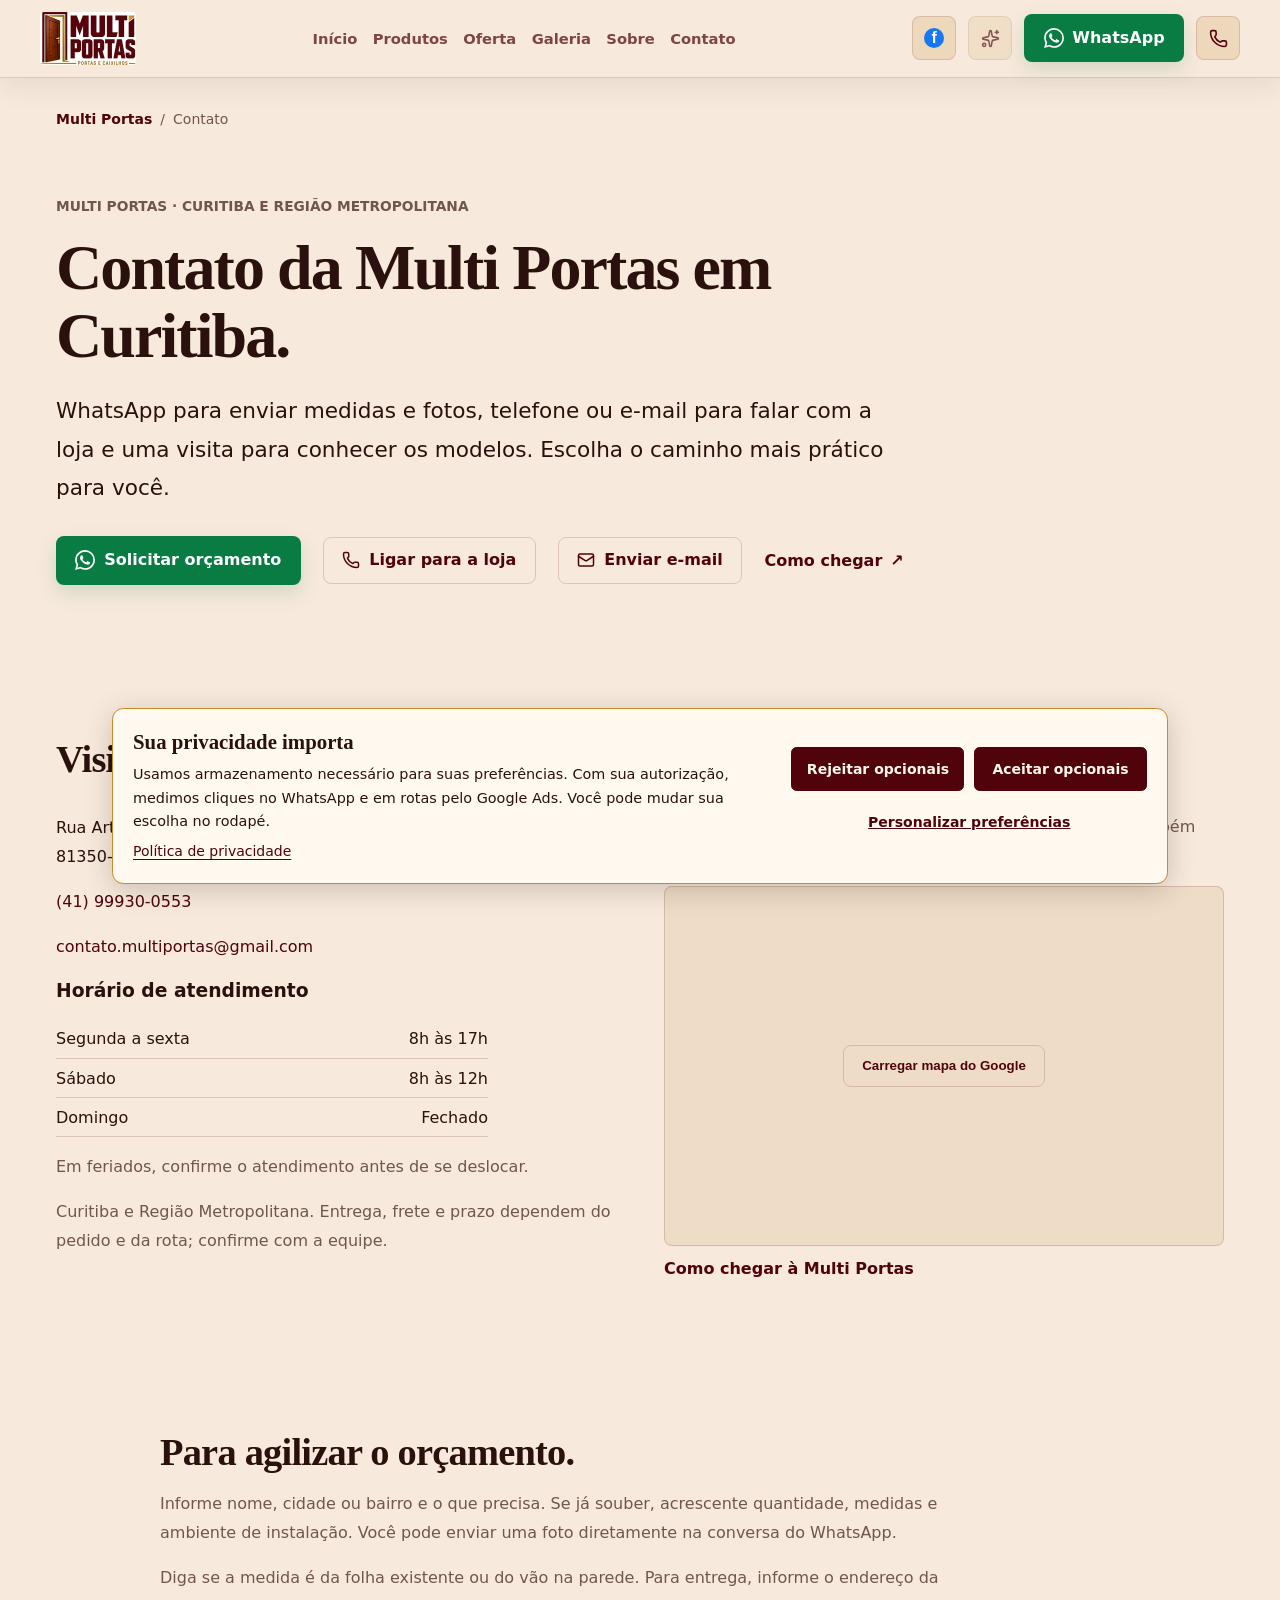
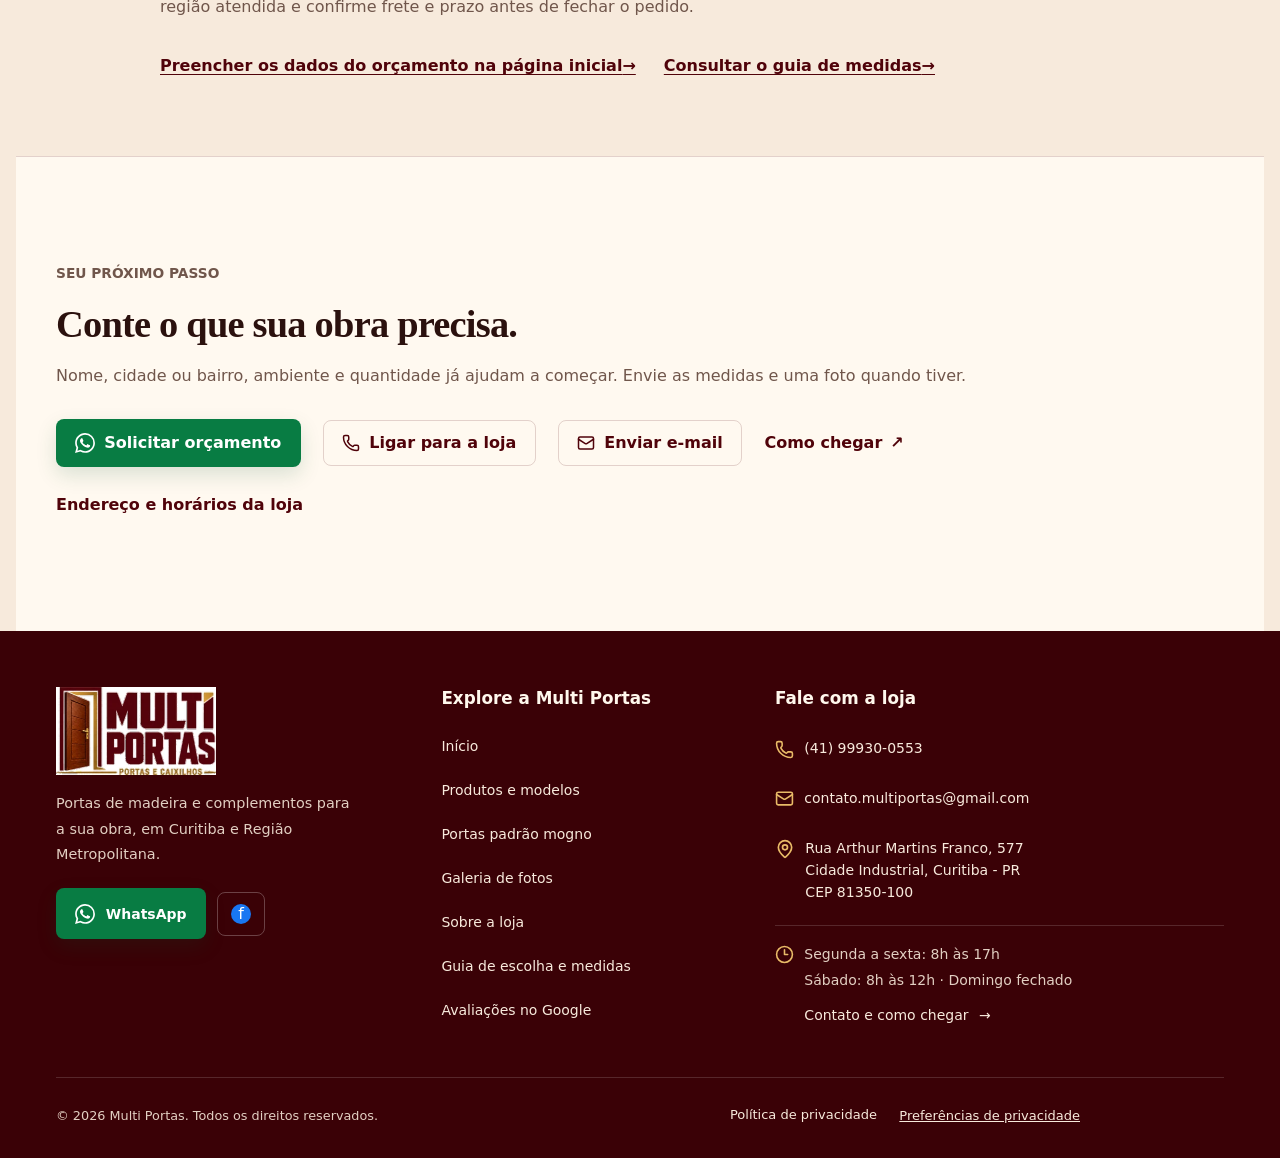
==== commit 5564b9db: "feat: publish refined footer, pivot door and search-focused page content" ====
--- a/contato/index.html
+++ b/contato/index.html
@@ -5,14 +5,14 @@
     <meta name="viewport" content="width=device-width, initial-scale=1.0" />
     <meta name="referrer" content="strict-origin-when-cross-origin" />
     <meta name="theme-color" content="#50030a" />
-    <meta name="description" content="Fale com a Multi Portas pelo WhatsApp ou telefone (41) 99930-0553. Veja endereço, horários e rota até a loja na Cidade Industrial, em Curitiba." />
+    <meta name="description" content="Contato da Multi Portas em Curitiba: WhatsApp e telefone (41) 99930-0553, e-mail, horários e rota até a loja na Cidade Industrial." />
     <meta name="robots" content="index, follow, max-image-preview:large, max-snippet:-1" />
     <link rel="canonical" href="https://multiportas.curitiba.br/contato/" />
     <link rel="icon" href="/favicon.ico" sizes="any" />
     <link rel="apple-touch-icon" href="/apple-touch-icon.png" />
     <meta property="og:site_name" content="Multi Portas" />
     <meta property="og:title" content="Contato, Telefone e Endereço em Curitiba | Multi Portas" />
-    <meta property="og:description" content="Fale com a Multi Portas pelo WhatsApp ou telefone (41) 99930-0553. Veja endereço, horários e rota até a loja na Cidade Industrial, em Curitiba." />
+    <meta property="og:description" content="Contato da Multi Portas em Curitiba: WhatsApp e telefone (41) 99930-0553, e-mail, horários e rota até a loja na Cidade Industrial." />
     <meta property="og:url" content="https://multiportas.curitiba.br/contato/" />
     <meta property="og:type" content="website" />
     <meta property="og:locale" content="pt_BR" />
@@ -22,17 +22,17 @@
     <meta property="og:image:alt" content="Portas acabadas em padrão mogno e imbuia na Multi Portas, Curitiba" />
     <meta name="twitter:card" content="summary_large_image" />
     <meta name="twitter:title" content="Contato, Telefone e Endereço em Curitiba | Multi Portas" />
-    <meta name="twitter:description" content="Fale com a Multi Portas pelo WhatsApp ou telefone (41) 99930-0553. Veja endereço, horários e rota até a loja na Cidade Industrial, em Curitiba." />
+    <meta name="twitter:description" content="Contato da Multi Portas em Curitiba: WhatsApp e telefone (41) 99930-0553, e-mail, horários e rota até a loja na Cidade Industrial." />
     <meta name="twitter:image" content="https://multiportas.curitiba.br/images/oferta-portas-mogno-multi-portas-1200.webp" />
     <meta name="twitter:image:alt" content="Portas acabadas em padrão mogno e imbuia na Multi Portas, Curitiba" />
     <script>document.documentElement.classList.add("js")</script>
     <title>Contato, Telefone e Endereço em Curitiba | Multi Portas</title>
-    <script type="application/ld+json">{"@context":"https://schema.org","@graph":[{"@type":"Store","@id":"https://multiportas.curitiba.br/#business","name":"Multi Portas","url":"https://multiportas.curitiba.br/","telephone":"+5541999300553","email":"contato.multiportas@gmail.com","description":"Loja de portas de madeira, caixilhos, batentes, vistas e ferragens na Cidade Industrial, em Curitiba, com atendimento para Curitiba e Região Metropolitana.","image":"https://multiportas.curitiba.br/images/portas-acabadas-mogno-multi-portas-640.webp","logo":"https://multiportas.curitiba.br/images/multi-portas-logo.png","openingHoursSpecification":[{"@type":"OpeningHoursSpecification","dayOfWeek":["Monday","Tuesday","Wednesday","Thursday","Friday"],"opens":"08:00","closes":"17:00"},{"@type":"OpeningHoursSpecification","dayOfWeek":["Saturday"],"opens":"08:00","closes":"12:00"}],"address":{"@type":"PostalAddress","streetAddress":"Rua Arthur Martins Franco, 577","addressLocality":"Curitiba","addressRegion":"PR","postalCode":"81350-100","addressCountry":"BR"},"sameAs":["https://www.facebook.com/p/Multi-Portas-61559518023236/","https://www.google.com/maps/search/?api=1&query=MULTI+PORTAS&query_place_id=ChIJryQxdNLi3JQRQMXNjzt3m7c"],"hasMap":"https://www.google.com/maps/search/?api=1&query=MULTI+PORTAS&query_place_id=ChIJryQxdNLi3JQRQMXNjzt3m7c","areaServed":[{"@type":"City","name":"Curitiba"},{"@type":"AdministrativeArea","name":"Região Metropolitana de Curitiba"}],"contactPoint":{"@type":"ContactPoint","telephone":"+5541999300553","email":"contato.multiportas@gmail.com","contactType":"sales","availableLanguage":"pt-BR"}},{"@type":"WebSite","@id":"https://multiportas.curitiba.br/#website","url":"https://multiportas.curitiba.br/","name":"Multi Portas","inLanguage":"pt-BR","publisher":{"@id":"https://multiportas.curitiba.br/#business"}},{"@type":"ContactPage","@id":"https://multiportas.curitiba.br/contato/#webpage","url":"https://multiportas.curitiba.br/contato/","name":"Contato, Telefone e Endereço em Curitiba | Multi Portas","description":"Fale com a Multi Portas pelo WhatsApp ou telefone (41) 99930-0553. Veja endereço, horários e rota até a loja na Cidade Industrial, em Curitiba.","inLanguage":"pt-BR","isPartOf":{"@id":"https://multiportas.curitiba.br/#website"},"about":{"@id":"https://multiportas.curitiba.br/#business"},"breadcrumb":{"@id":"https://multiportas.curitiba.br/contato/#breadcrumb"}},{"@type":"BreadcrumbList","@id":"https://multiportas.curitiba.br/contato/#breadcrumb","itemListElement":[{"@type":"ListItem","position":1,"name":"Multi Portas","item":"https://multiportas.curitiba.br/"},{"@type":"ListItem","position":2,"name":"Vamos conversar sobre o seu pedido?","item":"https://multiportas.curitiba.br/contato/"}]}]}</script>
-    <script type="module" crossorigin src="/assets/styles-tvcN8D8Y.js"></script>
-    <script type="module" crossorigin src="/assets/catalog-BFW9y0qB.js"></script>
-    <script type="module" crossorigin src="/assets/site-main-CMFbm5AI.js"></script>
-    <style data-document-css="/assets/styles-DYqgF6yk.css" data-css-sha256="5e4e6c7be7476ac5778e7b625c70d0aeadba549f0dd42cfe15188f23956809ef">
-:root{--lightningcss-light:initial;--lightningcss-dark: ;color-scheme:light;--bg:#f7eadc;--bg-strong:#fff7ec;--ink:#2b110e;--muted:#70564b;--line:#50030a29;--surface:#fff9f0;--surface-2:#eedcc7;--wine:#50030a;--wine-2:#3a0106;--gold:#c58b28;--gold-2:#e2b85d;--kicker:#825b20;--wood:#945022;--olive:#666a43;--shadow:0 24px 60px #50030a24;--hero-text:#fff8ed;--hero-muted:#fff8edd6;--header-bg:#f7eadcf5;--header-ink:#50030a;--header-muted:#50030ab8;--header-line:#50030a24;--button-ink:#fff8ed;--radius:8px;font-synthesis:none;text-rendering:optimizelegibility;-webkit-font-smoothing:antialiased;-moz-osx-font-smoothing:grayscale;font-family:Inter,ui-sans-serif,system-ui,-apple-system,BlinkMacSystemFont,Segoe UI,sans-serif}*{box-sizing:border-box}html{scroll-behavior:smooth;-webkit-text-size-adjust:100%;-moz-text-size-adjust:100%;text-size-adjust:100%}body{background:var(--bg);color:var(--ink);letter-spacing:0;margin:0}body::selection{background:var(--gold);color:var(--wine-2)}a{color:inherit;text-decoration:none}img,video{max-width:100%;display:block}main,section,article,header,footer,nav,div,span,button{min-width:0}h1,h2,h3,p,strong,small,address,summary,dd{overflow-wrap:anywhere;max-width:100%}button,a{-webkit-tap-highlight-color:transparent}:where(a,button,summary):focus-visible{outline:3px solid var(--gold);outline-offset:3px}.site-header{z-index:20;min-height:4.75rem;color:var(--header-ink);background:var(--header-bg);border-bottom:1px solid var(--header-line);-webkit-backdrop-filter:blur(18px);backdrop-filter:blur(18px);justify-content:space-between;align-items:center;gap:1.25rem;padding:.75rem 2.5rem;display:flex;position:fixed;top:0;left:0;right:0;box-shadow:0 8px 28px #2a150c14}.brand{flex:none;align-items:center;min-width:6rem;display:inline-flex}.brand-logo-frame,.footer-logo-frame{display:block;position:relative;overflow:hidden}.brand-logo-frame{aspect-ratio:481/264;background:#fff;border-radius:4px;width:6rem}.brand-logo-frame img,.footer-logo-frame img{object-fit:cover;filter:drop-shadow(0 6px 18px #00000052);width:100%;height:100%;position:static}.brand-logo-frame img{max-width:100%}.nav-links{justify-content:center;align-items:center;gap:1.6rem;font-size:.92rem;font-weight:700;display:flex}.nav-links a{color:var(--header-muted)}.nav-links a:hover{color:var(--wine)}.header-actions,.hero-actions,.location-actions{flex-wrap:wrap;align-items:center;gap:.75rem;display:flex}.icon-button{border-radius:var(--radius);color:currentColor;cursor:pointer;background:#fff7e814;border:1px solid #ffefcf38;place-items:center;width:2.75rem;height:2.75rem;transition:transform .18s,background .18s,border-color .18s;display:inline-grid}.site-header .icon-button{color:var(--header-ink);border-color:var(--header-line);background:color-mix(in srgb, var(--header-bg) 82%, var(--gold) 18%)}.icon-button:hover{background:#fff7e829;border-color:#ffefcf5c;transform:translateY(-1px)}.icon-button:disabled{opacity:.42;cursor:not-allowed}.icon-button:disabled:hover{background:#fff7e814;border-color:#ffefcf38;transform:none}.site-header .icon-button:hover{border-color:color-mix(in srgb, var(--gold) 58%, transparent);background:color-mix(in srgb, var(--header-bg) 68%, var(--gold) 32%)}.social-button{font-family:Arial,sans-serif;font-weight:900}.facebook-mark{color:#fff;background:#1877f2;border-radius:50%;place-items:center;width:1.25rem;height:1.25rem;font-size:1rem;line-height:1;display:inline-grid}.button{border-radius:var(--radius);cursor:pointer;border:1px solid #0000;justify-content:center;align-items:center;gap:.55rem;min-height:3rem;padding:.82rem 1.15rem;font-weight:800;line-height:1;transition:transform .18s,box-shadow .18s,background .18s,border-color .18s;display:inline-flex}.button:hover{transform:translateY(-1px)}.button--primary{color:var(--button-ink);background:var(--wine);box-shadow:0 12px 26px #50030a42}.button--primary:hover{background:var(--wine-2)}.button--secondary{color:var(--wine-2);background:var(--gold-2);box-shadow:0 12px 26px #87531c33}.button--glass{color:var(--hero-text);-webkit-backdrop-filter:blur(14px);backdrop-filter:blur(14px);background:#fff7e81a;border-color:#ffefcf47}.button--ghost{min-height:2.6rem;color:var(--wine);border-color:var(--line);box-shadow:none;background:0 0}.button--ghost:hover{border-color:var(--gold);color:var(--ink);background:#c491421a}.hero{min-height:84svh;color:var(--hero-text);background:#140c08;grid-template-columns:minmax(0,.94fr) minmax(28rem,.72fr);display:grid;position:relative;overflow:hidden}.hero-shade{width:100%;height:100%;position:absolute;inset:0}.hero-media{z-index:0;background:linear-gradient(145deg,#f7ead7,#d49a51 140%);grid-area:1/2;place-items:center;min-width:0;height:100%;padding:clamp(.75rem,1.5vw,1.35rem);display:grid;position:relative}.hero-media picture{width:100%;height:100%;display:block}.hero-media img{object-fit:contain;object-position:center;border-radius:1rem;width:100%;height:100%;max-height:84svh;display:block;box-shadow:0 1.5rem 4rem #00000047}.hero-shade{z-index:1;pointer-events:none;background:linear-gradient(90deg,#0e0805fa,#0e0805eb 48%,#0e08051f 66%),linear-gradient(#0000 45%,#0e08058c)}.hero-content{z-index:2;grid-area:1/1;align-self:center;width:min(100%,48rem);padding:7.25rem 2.5rem 4.5rem;position:relative}.eyebrow,.section-kicker{text-transform:uppercase;align-items:center;gap:.45rem;margin:0 0 1rem;font-size:.86rem;font-weight:900;display:inline-flex}.eyebrow{color:var(--gold-2)}.section-kicker{color:var(--kicker)}.campaign-band .section-kicker,.works-band .section-kicker{color:var(--gold-2)}.hero h1,.section-heading h2,.campaign-band h2,.works-content h2,.location-copy h2,.final-cta h2{letter-spacing:0;margin:0;font-family:Georgia,Times New Roman,serif;font-weight:700;line-height:.98}.hero h1{text-shadow:0 18px 42px #0000006b;max-width:49rem;font-size:5.75rem}.hero-subtitle{width:min(100%,43rem);max-width:43rem;color:var(--hero-muted);overflow-wrap:break-word;margin:1.25rem 0 0;font-size:1.25rem;line-height:1.55}.hero-actions{margin-top:2rem}.hero-metrics{border-radius:var(--radius);-webkit-backdrop-filter:blur(14px);backdrop-filter:blur(14px);background:#ffefcf2e;border:1px solid #ffefcf33;grid-template-columns:repeat(3,minmax(0,1fr));gap:1px;width:min(100%,52rem);margin:2.15rem 0 0;padding:0;display:grid;overflow:hidden}.hero-metrics div{background:#110a0685;padding:1rem}.hero-metrics dt{color:var(--gold-2);text-transform:uppercase;font-size:.78rem;font-weight:900}.hero-metrics dd{color:#fff7e8e6;margin:.25rem 0 0;font-weight:700}.campaign-band{color:var(--hero-text);background:linear-gradient(90deg, #50030afa, #3a0106f5), var(--wine-2)}.qualification-card{color:#fff8ec;background:linear-gradient(135deg,#33160f,#6e2025);border:1px solid #eebe6e6b;border-radius:1.25rem;grid-template-columns:minmax(0,.9fr) minmax(0,1.1fr);align-items:center;gap:clamp(1.5rem,4vw,3.5rem);width:min(100% - 2rem,72rem);margin:0 auto;padding:clamp(1.4rem,3vw,2.5rem);display:grid;box-shadow:0 1rem 3rem #220a0433}.qualification-card h2{color:#fff8ec;margin:.2rem 0 .75rem}.qualification-card p:not(.section-kicker){color:#fff8ecd6;max-width:40rem;margin:0}.qualification-form{grid-template-columns:repeat(2,minmax(0,1fr));gap:.8rem;display:grid}.qualification-form label{color:#fff8ece6;gap:.35rem;font-size:.78rem;font-weight:800;display:grid}.qualification-form input,.qualification-form select{color:#29160f;min-width:0;min-height:2.85rem;font:inherit;background:#fffaf1;border:1px solid #fff8ec6b;border-radius:.6rem;padding:.7rem .75rem}.qualification-form .button{grid-column:1/-1;justify-content:center;margin-top:.15rem}.campaign-inner{justify-content:space-between;align-items:center;gap:2rem;width:min(100%,78rem);margin:0 auto;padding:3rem 2.5rem;display:flex}.campaign-band h2{max-width:52rem;font-size:2.4rem}.campaign-band p:not(.section-kicker){color:#fff7e8c7;max-width:44rem;margin:.85rem 0 0;line-height:1.65}.offer-section{gap:2.25rem;width:min(100%,78rem);margin:0 auto;padding:6.5rem 2.5rem;display:grid}.offer-copy{max-width:52rem}.offer-copy h2{letter-spacing:0;margin:0;font-family:Georgia,Times New Roman,serif;font-size:3.35rem;line-height:.98}.offer-copy p:not(.section-kicker){color:var(--muted);margin:1rem 0 1.6rem;font-size:1.05rem;line-height:1.7}.offer-artwork{border:1px solid var(--line);border-radius:var(--radius);width:100%;box-shadow:var(--shadow);background:#f8ead7;display:block;overflow:hidden}.offer-artwork img{object-fit:contain;width:100%;height:auto;display:block}.section{width:min(100%,78rem);margin:0 auto;padding:6.5rem 2.5rem}.section-heading{max-width:48rem;margin-bottom:2.25rem}.section-heading--inline{justify-content:space-between;align-items:end;gap:1.5rem;width:min(100%,78rem);max-width:none;margin:0 auto 2rem;padding:0 2.5rem;display:flex}.section-heading h2,.works-content h2,.location-copy h2,.final-cta h2{font-size:3.35rem}.section-heading p:not(.section-kicker),.works-content p:not(.section-kicker),.location-copy address,.final-cta p:not(.section-kicker){color:var(--muted);margin:1rem 0 0;font-size:1.05rem;line-height:1.7}.product-grid{grid-template-columns:repeat(4,minmax(0,1fr));gap:1rem;display:grid}.benefit-item,.gallery-card{border:1px solid var(--line);border-radius:var(--radius);background:var(--surface);box-shadow:var(--shadow)}.product-card{border:1px solid var(--line);border-radius:var(--radius);width:100%;color:inherit;text-align:left;background:var(--surface);box-shadow:var(--shadow);cursor:zoom-in;grid-template-rows:24rem auto;padding:0;transition:transform .18s,border-color .18s,box-shadow .18s;display:grid;overflow:hidden}.product-card:hover{border-color:#c491428a;transform:translateY(-2px);box-shadow:0 28px 74px #3f1f113d}.product-card picture,.product-card img{width:100%;height:100%}.product-card picture{display:block}.product-card img{object-fit:contain;object-position:center;background:linear-gradient(145deg, #ffffffc7, #efe1ceb8), var(--surface-2);padding:.75rem;display:block}.product-card>span{z-index:1;background:var(--surface);gap:.35rem;min-width:0;padding:1rem;display:grid;position:relative}.product-card strong,.gallery-card h3,.benefit-item h3{letter-spacing:0;margin:0;font-family:Georgia,Times New Roman,serif;font-size:1.35rem}.product-card small{color:var(--muted);font-size:.82rem;line-height:1.4;display:block}.products-cta{flex-wrap:wrap;justify-content:center;gap:.8rem 1.5rem;margin-top:2rem;display:flex}.gallery-card p,.benefit-item p{color:var(--muted);margin:0;line-height:1.6}.catalog-section{padding-top:5rem}.catalog-grid{grid-template-columns:repeat(3,minmax(0,1fr));gap:1rem;display:grid}.catalog-card{border:1px solid var(--line);border-radius:var(--radius);width:100%;min-height:25.5rem;color:inherit;text-align:left;background:var(--surface);box-shadow:var(--shadow);cursor:zoom-in;grid-template-rows:16rem 1fr;padding:0;transition:transform .18s,border-color .18s,box-shadow .18s;display:grid;overflow:hidden}.catalog-card:hover{border-color:#c491428a;transform:translateY(-2px);box-shadow:0 28px 74px #3f1f113d}.catalog-card img{object-fit:contain;background:linear-gradient(135deg, #fffaf2f0, #efe1ceb8), var(--surface-2);width:100%;height:100%;padding:.75rem}.catalog-card span{z-index:1;background:var(--surface);gap:.6rem;min-width:0;padding:1.15rem;display:grid;position:relative}.catalog-card strong{font-family:Georgia,Times New Roman,serif;font-size:1.35rem;line-height:1.08}.catalog-card small{color:var(--muted);font-size:.95rem;line-height:1.55}.gallery-section{background:var(--bg-strong);border-top:1px solid var(--line);border-bottom:1px solid var(--line);padding:5rem 0 6.5rem}.gallery-controls{color:var(--ink);gap:.6rem;display:flex}.gallery-track{scroll-snap-type:x mandatory;grid-auto-columns:minmax(21rem,32rem);grid-auto-flow:column;align-items:stretch;gap:1rem;width:100%;padding:0 2.5rem 1rem;scroll-padding-inline:2.5rem;display:grid;overflow-x:auto}.gallery-track::-webkit-scrollbar{height:.7rem}.gallery-track::-webkit-scrollbar-thumb{background:var(--gold);border-radius:99px}.gallery-card{scroll-snap-align:start;grid-template-rows:18rem minmax(9.5rem,1fr);height:100%;display:grid;overflow:hidden}.gallery-card img{object-fit:contain;object-position:center;background:var(--surface-2);width:100%;height:100%;padding:.65rem}.gallery-card div{z-index:1;background:var(--surface);align-self:stretch;min-width:0;padding:1.2rem;position:relative}.works-band{color:var(--hero-text);background:linear-gradient(90deg, #3a0106fc, #50030af2), var(--wine-2);grid-template-columns:minmax(18rem,.85fr) minmax(0,1fr);align-items:center;gap:3rem;padding:6.5rem max(2.5rem,50% - 36.5rem);display:grid;position:relative;overflow:hidden}.works-band>img{aspect-ratio:1;object-fit:cover;border-radius:var(--radius);background:#fff7e814;border:1px solid #ffefcf2e;width:100%;box-shadow:0 24px 70px #00000061}.works-content p:not(.section-kicker){color:#fff7e8c7}.works-list{flex-wrap:wrap;gap:.75rem;margin:1.6rem 0 2rem;display:flex}.works-list span{border-radius:var(--radius);color:#fff7e8e6;background:#fff7e814;border:1px solid #ffefcf33;align-items:center;gap:.5rem;min-height:2.8rem;padding:.7rem .95rem;display:inline-flex}.benefits-section{padding-top:5.5rem}.benefit-grid{grid-template-columns:repeat(4,minmax(0,1fr));gap:1rem;display:grid}.benefit-item{min-height:15rem;padding:1.4rem}.benefit-item svg{color:var(--gold)}.benefit-item h3{margin-top:1.1rem}.benefit-item p{margin-top:.8rem}.local-seo-section,.faq-section{padding-top:5rem}.local-grid{grid-template-columns:minmax(0,1fr) minmax(18rem,.82fr);gap:1rem;display:grid}.local-panel,.glossary-card,.faq-list details{border:1px solid var(--line);border-radius:var(--radius);background:var(--surface);box-shadow:var(--shadow)}.local-panel{padding:1.35rem}.local-panel h3,.glossary-card h3{margin:0 0 .9rem;font-family:Georgia,Times New Roman,serif;font-size:1.45rem}.local-panel p{color:var(--muted);margin:0;line-height:1.65}.keyword-cloud{flex-wrap:wrap;gap:.6rem;display:flex}.keyword-cloud span,.area-list li{border:1px solid var(--line);border-radius:var(--radius);background:#c4914214;align-items:center;min-height:2.4rem;display:inline-flex}.keyword-cloud span{color:var(--ink);padding:.55rem .75rem;font-size:.93rem;font-weight:800}.area-list{grid-template-columns:repeat(2,minmax(0,1fr));gap:.55rem;margin:1rem 0 0;padding:0;list-style:none;display:grid}.area-list li{color:var(--muted);gap:.4rem;padding:.5rem .65rem;font-size:.92rem;font-weight:700}.area-list svg,.glossary-card svg{color:var(--gold)}.glossary-grid{grid-template-columns:repeat(4,minmax(0,1fr));gap:1rem;display:grid}.glossary-card{padding:1.35rem}.glossary-card p{color:var(--muted);margin:0;line-height:1.62}.faq-list{gap:.75rem;display:grid}.faq-list details{overflow:hidden}.faq-list summary{min-height:3.5rem;color:var(--ink);cursor:pointer;align-items:center;padding:1rem 1.15rem;font-weight:900;display:flex}.faq-list summary::marker{color:var(--gold)}.faq-list p{color:var(--muted);margin:0;padding:0 1.15rem 1.1rem;line-height:1.65}.location-section{background:var(--bg-strong);border-top:1px solid var(--line);grid-template-columns:minmax(18rem,.72fr) minmax(0,1fr);align-items:stretch;gap:2rem;padding:6.5rem max(2.5rem,50% - 36.5rem);display:grid}.location-copy{align-self:center}.location-copy address{font-style:normal}.location-actions{margin-top:1.7rem}.phone-link{color:var(--wine);align-items:center;gap:.55rem;margin-top:1.25rem;font-size:1.15rem;font-weight:900;display:inline-flex}.facebook-link{color:var(--ink);align-items:center;gap:.55rem;margin-top:.9rem;font-weight:900;display:inline-flex}.facebook-link:hover{color:var(--wine)}.map-shell{border:1px solid var(--line);border-radius:var(--radius);min-height:26rem;box-shadow:var(--shadow);background:var(--surface-2);position:relative;overflow:hidden}.map-shell iframe{filter:saturate(.92)contrast(1.02);border:0;width:100%;height:100%}.map-placeholder{width:100%;height:100%;min-height:26rem;color:var(--ink);font:inherit;text-align:center;cursor:pointer;background:radial-gradient(circle at 50% 42%, #c4914238, transparent 28%), linear-gradient(135deg, var(--surface), var(--surface-2));border:0;place-content:center;justify-items:center;gap:.65rem;padding:2rem;display:grid}.map-placeholder span{font-size:1.05rem;font-weight:900}.map-placeholder small{max-width:24rem;color:var(--muted);font-size:.9rem;line-height:1.5}.map-placeholder:hover,.map-placeholder:focus-visible{background:radial-gradient(circle at 50% 42%, #c4914252, transparent 30%), linear-gradient(135deg, var(--surface), var(--surface-2))}.map-badge{z-index:2;max-width:calc(100% - 2rem);color:var(--button-ink);background:color-mix(in srgb, var(--wine) 92%, #000 8%);border:1px solid color-mix(in srgb, var(--gold) 50%, transparent);pointer-events:none;border-radius:999px;align-items:center;gap:.5rem;padding:.75rem .9rem;font-size:.92rem;font-weight:900;line-height:1.2;display:inline-flex;position:absolute;bottom:1rem;left:1rem;box-shadow:0 14px 30px #32190c38}.final-cta{grid-template-columns:minmax(8rem,11rem) minmax(0,1fr) minmax(8rem,11rem);align-items:center;gap:2rem;width:min(100%,78rem);margin:0 auto;padding:6rem 2.5rem;display:grid}.final-cta>img{object-fit:contain;object-position:center;background:var(--surface-2);border-radius:var(--radius);width:100%;height:15rem;box-shadow:var(--shadow);padding:.6rem}.final-cta>div{text-align:center}.final-cta .button{margin-top:1.5rem}.site-footer{color:#fff7e8d6;background:var(--wine-2);justify-content:space-between;align-items:center;gap:2rem;padding:2rem max(2.5rem,50% - 36.5rem);display:flex}.footer-logo-frame{aspect-ratio:641/352;width:10rem;margin-bottom:.7rem}.footer-logo-frame img{max-width:100%}.site-footer p{margin:0}.site-footer>div:last-child{text-align:right;gap:.45rem;display:grid}.site-footer a:hover{color:var(--gold-2)}.site-footer .privacy-link{color:#fff7e8c7;justify-self:end;width:fit-content;font-size:.72rem;font-weight:600;text-decoration:none}.site-footer .privacy-link:hover{color:#fff7e8c7}.site-footer small{color:#fff7e8b8;font-size:.82rem}.image-lightbox{z-index:90;-webkit-backdrop-filter:blur(14px);backdrop-filter:blur(14px);background:#0a0604d6;place-items:center;padding:1.25rem;display:grid;position:fixed;inset:0}.image-lightbox-panel{border-radius:var(--radius);width:min(100%,68rem);max-height:min(92svh,56rem);color:var(--hero-text);background:#120b08;border:1px solid #ffefcf38;grid-template-rows:minmax(0,1fr) auto;display:grid;position:relative;overflow:hidden;box-shadow:0 36px 100px #0000008f}.image-lightbox-panel img{object-fit:contain;background:#fff7e80d;width:100%;max-height:76svh;padding:1rem}.image-lightbox-panel>div{border-top:1px solid #ffefcf24;padding:1rem 1.2rem 1.2rem}.image-lightbox-panel h3{margin:0;font-family:Georgia,Times New Roman,serif;font-size:1.45rem}.image-lightbox-panel p{color:#fff7e8c2;margin:.45rem 0 0;line-height:1.55}.image-lightbox-close{z-index:1;color:var(--hero-text);background:#120b08b8;position:absolute;top:.75rem;right:.75rem}.floating-whatsapp{z-index:25;min-height:3.25rem;padding-inline:1.2rem;position:fixed;bottom:1.25rem;right:1.25rem}@media (width>=521px){.site-footer{padding-bottom:6.5rem}}@media (width<=1080px){.hero h1{font-size:4.5rem}.section-heading h2,.campaign-band h2,.offer-copy h2,.works-content h2,.location-copy h2,.final-cta h2{font-size:2.7rem}.model-grid,.benefit-grid,.glossary-grid,.catalog-grid{grid-template-columns:repeat(2,minmax(0,1fr))}.works-band,.location-section{grid-template-columns:1fr}.works-band>img{object-position:top;max-height:28rem}.product-grid{grid-template-columns:repeat(3,minmax(0,1fr))}}@media (width<=820px){.qualification-card{grid-template-columns:1fr}.site-header{min-height:4.25rem;padding:.65rem 1rem}.brand-logo-frame{width:5.25rem}.nav-links,.header-cta,.site-header .social-button{display:none}.hero{grid-template-rows:auto auto;grid-template-columns:1fr;min-height:0;padding-top:4.25rem}.hero-media{grid-area:1/1;height:auto;padding:0;position:relative;inset:auto}.hero-media picture{height:auto}.hero-media img{object-fit:contain;height:auto;max-height:none;box-shadow:none;border-radius:0}.hero-shade{display:none}.hero-content{background:#140c08;grid-area:2/1;align-self:stretch;padding:1.75rem 1rem 2.25rem}.hero h1{font-size:3.25rem;line-height:1.06}.hero-subtitle{font-size:1rem}.campaign-inner{padding-top:1.35rem;padding-bottom:2.35rem}.hero-metrics{grid-template-columns:repeat(3,minmax(0,1fr))}.campaign-inner,.section-heading--inline{flex-direction:column;align-items:flex-start}.campaign-inner,.offer-section,.section,.location-section,.works-band,.final-cta,.site-footer{padding-left:1rem;padding-right:1rem}.section{padding-top:4.5rem;padding-bottom:4.5rem}.section-heading h2,.campaign-band h2,.offer-copy h2,.works-content h2,.location-copy h2,.final-cta h2{font-size:2.2rem;line-height:1.08}.benefit-grid,.local-grid,.glossary-grid,.catalog-grid{grid-template-columns:1fr}.product-grid{grid-template-columns:repeat(2,minmax(0,1fr))}.product-card{grid-template-rows:auto auto;height:auto}.product-card picture,.product-card img{aspect-ratio:9/14;width:100%;height:auto}.product-card>span{min-height:6.25rem}.catalog-card{grid-template-rows:auto auto;min-height:0}.catalog-card img{aspect-ratio:4/3;width:100%;height:auto}.gallery-track{grid-auto-columns:minmax(18rem,82%);padding-inline:1rem;scroll-padding-inline:1rem}.gallery-card{grid-template-rows:auto auto;height:auto}.gallery-card img{aspect-ratio:4/3;width:100%;height:auto}.gallery-card div{min-height:10rem}.section-heading--inline{padding-inline:1rem}.final-cta{grid-template-columns:1fr}.final-cta>img{display:none}.site-footer{flex-direction:column;align-items:flex-start}.site-footer>div:last-child{text-align:left}.site-footer .privacy-link{justify-self:start}}@media (width<=520px){.hero h1{font-size:2.55rem;line-height:1.08}.hero-subtitle{max-width:21rem;font-size:.98rem}.hero-actions{grid-template-columns:repeat(2,minmax(0,1fr));align-items:stretch;display:grid}.location-actions{flex-direction:column;align-items:stretch}.hero-actions .button{min-height:3.25rem;padding-inline:.75rem;font-size:.86rem}.hero-metrics div{padding:.7rem .55rem}.hero-metrics dt{font-size:.67rem}.hero-metrics dd{font-size:.8rem;line-height:1.3}.button{width:100%}.floating-whatsapp{display:none}.image-lightbox{padding:.75rem}.image-lightbox-panel img{max-height:70svh;padding:.5rem}}@media (width<=350px){.product-grid{grid-template-columns:1fr}.product-card img{max-height:32rem}.product-card>span{min-height:0}}@media (prefers-reduced-motion:reduce){*,:before,:after{scroll-behavior:auto!important;transition-duration:.01ms!important;animation-duration:.01ms!important;animation-iteration-count:1!important}}:root{--header-height:92px}.site-header{transition:background .25s,box-shadow .25s;position:sticky}.site-header.is-scrolled{background:#fff7ecf7;box-shadow:0 8px 32px #2b110e16}.reading-progress{z-index:50;background:var(--gold);transform-origin:0;pointer-events:none;width:100%;height:3px;position:fixed;top:0;left:0;transform:scaleX(0)}[id]{scroll-margin-top:calc(var(--header-height) + 18px)}.skip-link{z-index:100;background:var(--surface);color:var(--wine);padding:.85rem 1rem;position:fixed;top:.6rem;left:1rem;transform:translateY(-180%)}.skip-link:focus{transform:none}.menu-toggle{display:none}.effects-toggle[aria-pressed=false]{opacity:.65}.hero{grid-template-columns:minmax(0,1fr) minmax(0,.9fr);min-height:0}.hero-content{padding:clamp(2rem,5vw,5rem) clamp(1.5rem,4vw,5rem)}.hero h1{letter-spacing:-.035em;font-size:clamp(3rem,5.2vw,6rem);line-height:1.02}.hero h1 span,.hero h1 em{display:block}.hero h1 em{color:var(--gold-2);font-weight:400}.hero-subtitle{font-size:clamp(1rem,1.2vw,1.2rem)}.hero-media{height:auto;padding:clamp(1.25rem,3vw,3rem)}.hero-media picture{width:min(100%,560px);height:auto}.hero-media img{object-fit:contain;width:100%;height:auto;max-height:none}.hero-shade{display:none}.hero-metrics{-webkit-backdrop-filter:none;backdrop-filter:none;background:0 0;border:0;border-radius:0;grid-template-columns:1fr;gap:0;margin-top:2rem}.hero-metrics div{background:0 0;border-top:1px solid #fff7e824;justify-content:space-between;align-items:baseline;gap:1rem;padding:.75rem 0;display:flex}.hero-metrics dd{text-align:right;font-size:.85rem}.craft-strip{color:var(--wine);border-bottom:1px solid var(--line);background:var(--surface-2);margin-bottom:4rem;overflow:hidden}.craft-strip>div{width:max-content;animation:36s linear infinite craft-travel;display:flex}.craft-strip span{text-transform:uppercase;letter-spacing:.1em;flex-shrink:0;align-items:center;gap:2.5rem;padding:1.2rem 1.25rem;font-size:clamp(.8rem,1.3vw,1rem);font-weight:700;display:flex}.craft-strip i{color:var(--kicker);font-size:1.3rem;font-style:normal}@keyframes craft-travel{to{transform:translate(-50%)}}.qualification-card{margin-block:0 1rem;padding:clamp(1.5rem,4vw,3.5rem)}.qualification-card .section-kicker{color:var(--gold-2)}.qualification-card h2{letter-spacing:-.025em;font:700 clamp(2.2rem,3.5vw,3.2rem)/1.05 Georgia,serif}.qualification-card .form-note{margin-top:1.25rem;font-size:.9rem}.form-direct{border-bottom:1px solid #fff8ec66;align-items:center;gap:.6rem;margin-top:1.4rem;padding-bottom:.3rem;font-size:.9rem;font-weight:700;display:inline-flex}.qualification-form input,.qualification-form select,.qualification-form textarea{font:inherit;color:#29160f;background:#fffaf1;border:1px solid #fff8ec6b;border-radius:.5rem;width:100%;min-width:0;min-height:48px;padding:.75rem;font-size:1rem;line-height:1.4}.qualification-form textarea{resize:vertical}.qualification-form .form-wide{flex-wrap:wrap;grid-column:1/-1;gap:.35rem;display:flex}.form-wide textarea{flex-basis:100%}.optional{margin-left:auto;font-size:.72rem;font-weight:400}.qualification-card .form-privacy{text-align:center;grid-column:1/-1;margin-top:.15rem;font-size:.73rem;line-height:1.6}.form-privacy a{text-decoration:underline}:where(input,select,textarea):focus-visible{outline:3px solid var(--gold-2);outline-offset:3px}.catalog-card--wide{grid-column:span 2}.catalog-card--wide img{padding:1.5rem}.gallery-card--wide{grid-column:span 2}.final-cta{grid-template-columns:minmax(8rem,12rem) minmax(0,1fr) minmax(8rem,12rem);gap:clamp(1rem,3vw,3rem)}.final-cta>img{aspect-ratio:3/4;object-fit:cover;height:auto;padding:0}.final-cta>img:first-child{transform:rotate(-4deg)}.final-cta>img:last-child{transform:rotate(4deg)}.final-cta h2{font-size:clamp(2.2rem,3.8vw,3.6rem)}.button{transition:translate .3s cubic-bezier(.16,1,.3,1),transform .25s,background .25s,box-shadow .25s}.button svg:last-child{transition:transform .25s}.button:hover svg:last-child{transform:translate(3px)}.image-lightbox-panel{animation:.25s ease-out lightbox-in}@keyframes lightbox-in{0%{opacity:.4;transform:translateY(14px)scale(.98)}to{opacity:1;transform:none}}.faq-list details[open] p{animation:.3s ease-out answer-in}@keyframes answer-in{0%{opacity:0;transform:translateY(-6px)}to{opacity:1;transform:none}}.door-showcase{grid-template-columns:1fr 1fr;align-items:center;gap:clamp(2rem,6vw,6rem);display:grid}.door-copy h2{letter-spacing:-.025em;margin:0;font:700 clamp(2.2rem,4vw,3.6rem)/1.04 Georgia,serif}.door-copy>p:not(.section-kicker){color:var(--muted);margin-block:1.25rem 1.75rem;font-size:1.05rem;line-height:1.8}.door-copy small{max-width:27rem;color:var(--muted);margin-top:1rem;font-size:.75rem;line-height:1.6;display:block}.door-interactive{border:1px solid var(--line);background:var(--surface);border-radius:1rem;padding:1rem 1rem 1.25rem;overflow:hidden}.door-controls{max-width:280px;margin:auto}.door-control-heading{justify-content:space-between;align-items:center;font-size:.8rem;font-weight:700;display:flex}.door-controls input{width:100%;min-height:44px;accent-color:var(--wine);cursor:pointer;display:block}.door-controls button{min-height:44px;color:var(--wine);font:inherit;cursor:pointer;background:0 0;border:0;justify-content:center;align-items:center;gap:.5rem;width:100%;font-weight:700;display:flex}.reviews-section{background:var(--bg-strong);border-top:1px solid var(--line);border-bottom:1px solid var(--line)}.reviews-heading{justify-content:space-between;align-items:center;gap:3rem;max-width:none;display:flex}.reviews-heading h2{letter-spacing:-.025em;font-size:clamp(2.3rem,4.3vw,4rem);line-height:1.04}.reviews-heading h2 em{color:var(--wine);font-weight:400}.google-profile{border-left:1px solid var(--line);flex:0 0 min(35%,330px);gap:.6rem;padding-left:2rem;font-size:.85rem;display:grid}.google-word{letter-spacing:-.04em;color:var(--ink);font-size:1.3rem;font-weight:750}.google-profile strong{font-size:2rem;font-weight:500}.google-profile small{color:var(--muted)}.google-profile-link{color:var(--wine);align-items:center;gap:.4rem;font-weight:750;display:flex}.reviews-toolbar{justify-content:space-between;align-items:center;gap:1rem;margin-bottom:1rem;display:flex}.reviews-toolbar>p{color:var(--kicker);align-items:center;gap:.5rem;font-size:.85rem;display:flex}.reviews-track{scroll-snap-type:x mandatory;scrollbar-width:thin;grid-auto-columns:calc(33.3333% - .666667rem);grid-auto-flow:column;gap:1rem;margin:0;padding:.5rem 0 1rem;list-style:none;display:grid;overflow-x:auto}.review-card{scroll-snap-align:start;border:1px solid var(--line);background:var(--surface);border-radius:.6rem;flex-direction:column;min-width:0;padding:clamp(1rem,2vw,1.75rem);display:flex}.review-top{color:var(--kicker);justify-content:space-between;align-items:center;gap:1rem;display:flex}.review-stars{gap:.18rem;display:flex}.review-card blockquote{white-space:pre-line;overflow-wrap:anywhere;margin:1.4rem 0 1.75rem;font:1.1rem/1.7 Georgia,serif}.review-author{align-items:center;gap:.75rem;margin-top:auto;font-size:.83rem;display:flex}.review-author>img,.author-initial{object-fit:cover;border-radius:50%;width:40px;height:40px}.author-initial{background:var(--surface-2);color:var(--wine);place-items:center;display:grid}.review-author time{color:var(--muted);margin-top:.25rem;font-size:.72rem;display:block}.review-source{border-top:1px solid var(--line);color:var(--wine);justify-content:space-between;gap:.5rem;margin-top:1.25rem;padding-top:1rem;font-size:.76rem;font-weight:700;display:flex}.reviews-disclosure{color:var(--muted);margin:1rem 0 0;font-size:.73rem;line-height:1.8}.reviews-disclosure a{text-decoration:underline}.reviews-invitation{border:1px solid var(--line);background:var(--surface);border-radius:var(--radius);align-items:center;gap:1.75rem;padding:2rem;display:flex}.reviews-invitation>svg{color:var(--kicker);flex-shrink:0}.reviews-invitation h3{margin:0;font:1.6rem Georgia,serif}.reviews-invitation p{color:var(--muted);margin-bottom:0;font-size:.95rem;line-height:1.7}.reviews-invitation .button{flex-shrink:0;margin-left:auto}@media (prefers-reduced-motion:no-preference){@supports (animation-timeline:view()){html[data-effects=on] .works-band>img{animation:linear both photo-drift;animation-timeline:view();animation-range:entry exit}@keyframes photo-drift{0%{transform:translateY(-10px)}to{transform:translateY(10px)}}}}html[data-effects=off]{scroll-behavior:auto}html[data-effects=off] *,html[data-effects=off] :before,html[data-effects=off] :after{transition:none!important;animation:none!important}html[data-effects=off] .craft-strip>div{transform:none}@media (width<=1150px){.nav-links{gap:.8rem;font-size:.75rem}.site-header{gap:1rem;padding-inline:1.5rem}.site-header .social-button{display:none}.hero-content{padding:2.5rem 1.5rem}.hero h1{font-size:clamp(2.5rem,5vw,4rem)}}@media (width<=960px){.nav-links{display:none}.menu-toggle{place-items:center;display:inline-grid}.nav-links.is-open{background:var(--surface);border-bottom:1px solid var(--line);box-shadow:var(--shadow);gap:.15rem;padding:1rem 1.5rem 1.5rem;display:grid;position:absolute;top:100%;left:0;right:0}.nav-links.is-open a{padding:.9rem .5rem;font-size:.95rem}.door-showcase{gap:2rem}.reviews-track{grid-auto-columns:calc(50% - .5rem)}}@media (width<=820px){.site-header{padding:.65rem 1rem}.header-cta{padding:.75rem;font-size:.8rem;display:inline-flex}.hero{grid-template-columns:1fr;padding-top:0}.hero-media{grid-row:2;padding:1rem}.hero-media picture{width:min(100%,360px);margin:auto}.hero-media img{border-radius:.5rem}.hero-content{grid-row:1;padding:2.25rem 1rem 2.5rem}.hero h1{font-size:clamp(2.6rem,7vw,4rem)}.hero-subtitle,.hero-metrics{max-width:38rem}.craft-strip{margin-bottom:2.5rem}.qualification-form{gap:1rem}.qualification-card{border-radius:.75rem}.catalog-grid{grid-template-columns:repeat(2,minmax(0,1fr))}.catalog-card{min-height:0}.catalog-card img{aspect-ratio:1}.catalog-card--wide img{aspect-ratio:3;padding:1rem}.gallery-card--wide{grid-column:auto}.gallery-card--wide img{aspect-ratio:3}.door-showcase{grid-template-columns:1fr}.door-interactive{width:100%;max-width:440px;margin:auto}.final-cta{grid-template-columns:1fr}.final-cta>img{display:none}.reviews-heading{flex-direction:column;align-items:flex-start;gap:1.75rem}.google-profile{border-left:0;flex-basis:auto;padding-left:0}.reviews-invitation{flex-wrap:wrap;align-items:flex-start;padding:1.5rem}.reviews-invitation>div{flex:1}.reviews-invitation .button{margin-left:0}}@media (width<=520px){.header-actions{gap:.4rem}.effects-toggle,.menu-toggle{width:40px;min-width:40px;height:40px}.brand-logo-frame{width:5rem}.hero h1{font-size:clamp(2.5rem,10vw,3.3rem)}.qualification-form{grid-template-columns:1fr}.qualification-form label{font-size:.85rem}.catalog-grid{grid-template-columns:1fr}.catalog-card--wide{grid-column:auto}.catalog-card img{aspect-ratio:4/3}.catalog-card--wide img{aspect-ratio:3}.reviews-track{grid-auto-columns:88%}.reviews-toolbar>p{max-width:12rem;font-size:.75rem}.reviews-invitation>svg{display:none}.reviews-invitation>div{flex-basis:100%}.door-interactive{padding-inline:1.5rem}}@media (prefers-reduced-motion:reduce){*,:before,:after{scroll-behavior:auto!important;transition:none!important;animation:none!important}}@media (width<=520px){.site-header{gap:.6rem}.header-actions{flex-wrap:nowrap;gap:.4rem}.header-cta{white-space:nowrap;width:auto;min-height:40px;padding:.6rem .75rem;font-size:.72rem}.header-cta>svg{display:none}.brand-logo-frame{width:4.5rem}}.photo-door-scene{aspect-ratio:9/16;perspective:900px;isolation:isolate;border-radius:.35rem;width:min(100%,320px);margin:0 auto 1.25rem;position:relative;overflow:hidden}.photo-door-background{object-fit:contain;width:100%;height:100%;display:block}.photo-door-opening,.photo-door-leaf{clip-path:polygon(6% 1%,100% 0,90% 100%,0 97%);width:44.1%;height:86%;position:absolute;top:7.4%;left:30.8%}.photo-door-opening{background:linear-gradient(100deg,#100c08,#24170e 45%,#342419)}.photo-door-leaf{transform:rotateY(var(--door-angle));transform-origin:0;backface-visibility:hidden;transition:transform .85s cubic-bezier(.16,1,.3,1)}.photo-door-leaf img{object-fit:fill;width:226.76%;max-width:none;height:116.28%;position:absolute;top:-8.605%;left:-69.84%}.photo-marquee{background:var(--bg);content-visibility:auto;contain-intrinsic-size:auto 550px;padding:4.5rem 0 5rem}.photo-marquee .section-heading{align-items:center}.photo-marquee .section-heading h2{font-size:clamp(2.2rem,4vw,3.3rem)}.marquee-toggle{flex-shrink:0;min-height:44px}.marquee-toggle:disabled{opacity:.75;cursor:default}.photo-marquee-viewport{scrollbar-width:none;overscroll-behavior-inline:contain;touch-action:pan-x pan-y;width:100%;overflow-x:auto}.photo-marquee-viewport::-webkit-scrollbar{display:none}.photo-marquee-track{width:max-content;display:flex}.photo-marquee-group{flex-shrink:0;gap:1.25rem;padding-right:1.25rem;display:flex}.marquee-photo{aspect-ratio:4/5;background:var(--surface-2);border-radius:.6rem;flex:none;width:clamp(230px,27vw,360px);margin:0;position:relative;overflow:hidden}.marquee-photo img{object-fit:cover;width:100%;height:100%;display:block}.marquee-photo figcaption{color:#fff8ed;background:linear-gradient(#0000,#160b05d9);padding:3.5rem 1.25rem 1.25rem;font-size:1.05rem;font-weight:700;position:absolute;bottom:0;left:0;right:0}html[data-effects=off] .photo-marquee-group[aria-hidden=true]{display:none}@media (width<=820px){.photo-marquee{padding-block:3rem}.photo-marquee .section-heading{align-items:flex-start}.photo-marquee .marquee-toggle{width:auto}}@media (width<=520px){.marquee-photo{width:72vw}.photo-marquee-group{gap:1rem;padding-right:1rem}.photo-door-scene{width:min(100%,300px)}}@media (prefers-reduced-motion:reduce){.photo-marquee-group[aria-hidden=true]{display:none}}.works-band>img{aspect-ratio:auto;object-fit:contain;object-position:center;justify-self:center;width:min(100%,420px);height:auto;max-height:32rem}.final-cta>img{aspect-ratio:auto;object-fit:contain;object-position:center;height:15rem;max-height:15rem;box-shadow:none;background:0 0}.marquee-photo{aspect-ratio:auto;background:var(--surface);border:1px solid var(--line);grid-template-rows:minmax(0,1fr) auto;height:clamp(250px,28vw,350px);padding:.65rem;display:grid}.marquee-photo img{object-fit:contain;min-height:0}.marquee-photo figcaption{color:var(--ink);background:0 0;padding:.8rem .4rem .3rem;font-size:.92rem;position:static}.marquee-photo--landscape{width:clamp(300px,38vw,500px)}.photo-door-scene{aspect-ratio:13/16;width:min(100%,340px)}.photo-door-opening,.photo-door-leaf{clip-path:polygon(7% 3%,100% 0,98% 100%,0 96%);width:40.6%;height:91.1%;top:7%;left:15.8%}.photo-door-opening{background-image:var(--door-photo);background-position:100%;background-size:246.3% 109.8%}.photo-door-leaf{transform:translateX(var(--door-shift));transition:transform .9s cubic-bezier(.16,1,.3,1)}.photo-door-leaf img{width:246.3%;height:109.8%;top:-7.7%;left:-38.9%}@media (width<=520px){.marquee-photo--landscape{width:85vw}.product-card img{max-height:24rem}}.hero h1{font-size:clamp(2.7rem,4.5vw,5.4rem)}.section-jump{flex-wrap:wrap;justify-content:center;gap:.6rem;max-width:78rem;margin:0 auto 2.5rem;padding:0 1rem;display:flex}.section-jump a{border:1px solid var(--line);background:var(--surface);min-height:44px;color:var(--wine);border-radius:999px;align-items:center;padding:.65rem 1rem;font-size:.85rem;font-weight:700;display:inline-flex}.product-model{border:1px solid var(--line);border-radius:var(--radius);background:var(--surface);overflow:hidden}.product-model>h3{min-height:3rem;margin:0;padding:1rem 1rem .5rem;font:700 1.3rem Georgia,serif}.product-model .product-card{box-shadow:none;border:0;border-radius:0;grid-template-rows:21rem auto;display:grid}.product-model .product-card>span{min-height:0;color:var(--wine);padding:.7rem 1rem;font-size:.8rem;font-weight:700;text-decoration:underline}.model-second-view{min-height:44px;color:var(--muted);border-top:1px solid var(--line);justify-content:space-between;align-items:center;gap:.5rem;padding:.6rem 1rem;font-size:.78rem;display:flex}a.model-second-view{color:var(--wine);font-weight:700}.comparison-wrap{border:1px solid var(--line);border-radius:.6rem;overflow-x:auto}.comparison-hint{display:none}.door-comparison{border-collapse:collapse;width:100%;font-size:.95rem;line-height:1.7}.door-comparison caption{text-align:left;color:var(--muted);background:var(--surface);padding:1rem;font-size:.85rem}.door-comparison th,.door-comparison td{text-align:left;border-top:1px solid var(--line);vertical-align:top;padding:1rem 1.2rem}.door-comparison thead th{color:var(--wine);background:var(--surface-2);font-size:.85rem}.door-comparison tbody th{width:22%;color:var(--ink);font-weight:700}.door-comparison td{color:var(--muted)}.guide-note{color:var(--muted);margin-top:1.2rem;font-size:.87rem;line-height:1.75}.text-link{min-height:44px;color:var(--wine);align-items:center;gap:.5rem;font-weight:700;display:inline-flex}.measurement-steps{grid-template-columns:repeat(4,minmax(0,1fr));gap:1rem;margin:0;padding:0;list-style:none;display:grid}.measurement-steps li{border:1px solid var(--line);background:var(--surface);border-radius:.6rem;padding:1.4rem}.step-number{color:var(--kicker);margin-bottom:1rem;font:italic 2rem Georgia,serif;display:block}.measurement-steps h3{margin:0 0 .75rem;font:700 1.25rem/1.25 Georgia,serif}.measurement-steps p{color:var(--muted);margin:0;font-size:.9rem;line-height:1.75}.guide-contact{justify-content:space-between;align-items:center;gap:2rem;padding:1.5rem 0 0;display:flex}.guide-contact p{max-width:38rem;color:var(--muted);line-height:1.7}.service-region .area-list{max-width:52rem}.service-region .guide-note a{color:var(--wine);text-decoration:underline}.no-script-contact{max-width:72rem;color:var(--wine);background:var(--surface);margin:2rem auto;padding:1rem;line-height:1.7}@media (width<=1080px){.measurement-steps{grid-template-columns:repeat(2,minmax(0,1fr))}}@media (width<=820px){.product-model .product-card{grid-template-rows:auto auto}.product-model .product-card picture,.product-model .product-card img{aspect-ratio:9/14;max-height:22rem}.guide-contact{flex-direction:column;align-items:flex-start;gap:1rem}.door-comparison{min-width:650px}.comparison-hint{color:var(--muted);font-size:.85rem;display:block}}@media (width<=520px){.hero h1{font-size:2.55rem}.measurement-steps{grid-template-columns:1fr}.section-jump{justify-content:flex-start}.product-model>h3{font-size:1.15rem}}.form-field{gap:.35rem;display:grid}.qualification-card .qualification-form .field-error{color:#fff8ec;margin:0;font-size:.875rem;line-height:1.5}.qualification-form .form-field.form-wide{display:grid}.form-wide label{align-items:center;display:flex}html:not(.js) :is(.qualification-form,.door-controls,.effects-toggle,.menu-toggle){display:none}.review-stars{letter-spacing:.08em;font-size:1.15rem;line-height:1}.site-footer a{align-items:center;max-width:100%;min-height:44px;font-size:.875rem;line-height:1.6;display:inline-flex}.site-footer .privacy-link{font-size:.875rem}.facebook-link,.form-direct{min-height:44px}.qualification-form label{font-size:.875rem}.qualification-card .form-privacy{font-size:.8125rem}.form-privacy a{align-items:center;min-height:24px;padding-inline:.2rem;display:inline-flex}.review-author{min-height:44px;font-size:.875rem}.review-author time{font-size:.8125rem}.review-source{align-items:center;min-height:44px;font-size:.875rem}.review-quote{height:1.75rem;font:3.5rem/.7 Georgia,serif}.model-second-view>span[aria-hidden],.review-source>span[aria-hidden]{font-size:1.25rem}.offer-guide-link{max-width:36rem;margin-block:.5rem 1.25rem;display:flex}@media (width<=960px){.nav-links.is-open{max-height:calc(100dvh - var(--header-height));overscroll-behavior:contain;overflow-y:auto}}@media (width<=520px){.effects-toggle,.menu-toggle{width:44px;min-width:44px;height:44px}.header-cta{min-height:44px;font-size:.875rem}.qualification-form label{font-size:.875rem}.door-copy small,.reviews-toolbar>p{font-size:.8125rem}}.category-main h1{letter-spacing:-.03em;margin:0;font:700 clamp(2.5rem,4.6vw,4.8rem)/1.04 Georgia,serif}.category-main h2{letter-spacing:-.02em;margin-top:0;font:700 clamp(2rem,3.5vw,3.2rem)/1.08 Georgia,serif}.category-main p{color:var(--muted);line-height:1.8}.category-main .category-lead{color:var(--ink);font-size:clamp(1.1rem,1.5vw,1.3rem)}.breadcrumbs{max-width:78rem;margin:auto;padding:1.25rem 2.5rem 0}.breadcrumbs ol{flex-wrap:wrap;align-items:center;gap:.5rem;margin:0;padding:0;font-size:.875rem;list-style:none;display:flex}.breadcrumbs li+li:before{content:"/";color:var(--muted);margin-right:.5rem}.breadcrumbs a{min-height:44px;color:var(--wine);align-items:center;font-weight:700;display:inline-flex}.mogno-intro,.mogno-specs{grid-template-columns:minmax(0,1.4fr) minmax(250px,.75fr);align-items:center;gap:clamp(2rem,6vw,5rem);padding-block:3.5rem;display:grid}.category-actions{flex-wrap:wrap;align-items:center;gap:1rem 1.5rem;margin-block:1.75rem;display:flex}.category-main .category-note{max-width:38rem;font-size:.875rem}.mogno-photo{background:var(--surface);border:1px solid var(--line);border-radius:.75rem;justify-self:center;width:100%;max-width:340px;margin:0;padding:1rem}.mogno-photo img{object-fit:contain;border-radius:.35rem;width:100%;height:auto;max-height:30rem;display:block}.mogno-photo figcaption{color:var(--muted);padding-top:1rem;font-size:.8125rem;line-height:1.6}.product-facts{border-top:1px solid var(--line);margin-block:1.5rem}.product-facts>div{border-bottom:1px solid var(--line);grid-template-columns:minmax(7rem,.7fr) minmax(0,1fr);gap:1rem;padding:1rem 0;font-size:.9rem;line-height:1.7;display:grid}.product-facts dt{font-weight:700}.product-facts dd{color:var(--muted);margin:0}.mogno-specs p>a{color:var(--wine);text-decoration:underline}.category-checklist{padding-block:4rem}.category-related{flex-wrap:wrap;gap:.5rem 1.75rem;padding-top:1.5rem;display:flex}.category-related a{min-height:44px;color:var(--wine);align-items:center;gap:.5rem;font-size:.9rem;font-weight:700;display:inline-flex}.category-contact{border-top:1px solid var(--line);grid-template-columns:minmax(0,1.3fr) minmax(0,.8fr);gap:3rem;display:grid}.category-contact address{font-style:normal;line-height:1.8}.category-contact-actions{flex-direction:column;justify-content:center;align-items:flex-start;gap:1rem;display:flex}@media (width<=820px){.breadcrumbs{padding-inline:1rem}.mogno-intro,.mogno-specs,.category-contact{grid-template-columns:1fr}.mogno-photo{max-width:290px}.category-main h1{font-size:clamp(2.45rem,8vw,3.8rem)}.category-contact{gap:1rem}}@media (width<=520px){.product-facts>div{grid-template-columns:1fr;gap:.25rem}.category-actions{flex-direction:column;align-items:flex-start}}@media (width<=350px){.site-header{gap:.35rem}.header-actions{gap:.3rem}.header-cta{padding-inline:.55rem}}.consent-banner{z-index:90;border:1px solid var(--gold);background:var(--surface);width:min(66rem,100% - 2rem);max-height:calc(100dvh - 2rem);color:var(--ink);border-radius:.7rem;grid-template-columns:minmax(0,1fr) auto;gap:1rem 2rem;padding:1.25rem;display:grid;position:fixed;bottom:1rem;left:50%;overflow:auto;transform:translate(-50%);box-shadow:0 6px 28px #29160f33}.consent-banner h2{margin:0 0 .5rem;font:700 1.3rem/1.25 Georgia,serif}.consent-banner p{max-width:44rem;color:var(--ink);margin:0 0 .4rem;font-size:.9rem;line-height:1.6}.consent-banner a,.privacy-dialog a,.privacy-article a{color:var(--wine);text-underline-offset:.2em;text-decoration:underline}.consent-banner a{align-items:center;min-height:24px;font-size:.875rem;display:inline-flex}.consent-actions{grid-template-columns:1fr 1fr;align-content:center;gap:.6rem;display:grid}.consent-actions button,.privacy-dialog-actions button{border:1px solid var(--wine);background:var(--wine);color:#fff8ec;cursor:pointer;border-radius:.35rem;min-height:44px;padding:.65rem .9rem;font-family:inherit;font-size:.875rem;font-weight:700;line-height:1.4}.consent-actions .consent-customize{color:var(--wine);background:0 0;border-color:#0000;grid-column:1/-1;text-decoration:underline}.site-footer .privacy-settings{min-height:44px;color:inherit;font:inherit;text-align:left;cursor:pointer;background:0 0;border:0;align-self:flex-start;align-items:center;padding:0;font-size:.875rem;text-decoration:underline;display:inline-flex}.privacy-dialog{border:1px solid var(--gold);background:var(--surface);width:min(37rem,100% - 2rem);max-height:calc(100dvh - 2rem);color:var(--ink);border-radius:.75rem;padding:1.5rem}.privacy-dialog::backdrop{background:#130d09aa}.privacy-dialog-heading{justify-content:space-between;align-items:flex-start;gap:1rem;display:flex}.privacy-dialog h2{margin:0;font:700 1.7rem/1.2 Georgia,serif}.privacy-dialog h3{margin:1.25rem 0 .4rem;font-size:1rem}.privacy-dialog p{font-size:.95rem;line-height:1.7}.privacy-dialog-heading button{border:1px solid var(--wine);min-width:44px;min-height:44px;color:var(--wine);cursor:pointer;background:0 0;border-radius:.3rem;font-size:1.6rem}.privacy-option{align-items:center;gap:.7rem;min-height:44px;font-weight:700;line-height:1.5;display:flex}.privacy-option input{width:24px;height:24px;accent-color:var(--wine);flex-shrink:0}.privacy-dialog-actions{flex-wrap:wrap;gap:.75rem;display:flex}.privacy-dialog-actions button{flex:1}.privacy-article{max-width:60rem;padding-block:3rem 5rem}.privacy-article h1{margin:0 0 1rem;font:700 clamp(2.3rem,6vw,4rem)/1.1 Georgia,serif}.privacy-article h2{margin:2.5rem 0 .8rem;font:700 1.7rem/1.2 Georgia,serif}.privacy-article p,.privacy-article li{font-size:1rem;line-height:1.85}.privacy-article code{overflow-wrap:anywhere}html:not(.js) :is(.consent-banner,.privacy-settings){display:none}@media (width<=820px){.consent-banner{grid-template-columns:1fr;gap:.6rem;width:calc(100% - 1rem);padding:1rem;bottom:.5rem}.consent-banner p{font-size:.875rem}.consent-actions{gap:.4rem}}.hero-phone{color:var(--hero-text);border-color:#fff8ed66;margin-top:.6rem}.hero-phone:hover{color:var(--hero-text)}.footer-pages{flex-wrap:wrap;gap:0 1.3rem;max-width:42rem;display:flex}.footer-hours{max-width:38rem;font-size:.875rem;line-height:1.8}.mobile-contact{display:none}.email-address{overflow-wrap:anywhere}.header-actions .icon-button{flex-shrink:0}@media (width<=380px){.header-phone{display:none}.site-header .brand{min-width:4.25rem}.site-header .brand-logo-frame{width:4.25rem}}@media (width<=680px){body{padding-bottom:calc(5rem + env(safe-area-inset-bottom,0px))}.header-actions .social-button{display:none}.header-actions{gap:.35rem}.header-cta{padding-inline:.6rem}.site-header{gap:.4rem}.mobile-contact{z-index:45;width:100%;padding:.6rem .75rem calc(.6rem + env(safe-area-inset-bottom,0px));background:var(--surface);border-top:1px solid var(--line);grid-template-columns:1fr 1fr;gap:.6rem;display:grid;position:fixed;bottom:0;left:0}.mobile-contact .button{min-height:44px;padding:.65rem .5rem;font-size:.875rem}.mobile-contact[hidden]{display:none}body:has(dialog[open]) .mobile-contact{display:none}body:has(.consent-banner) .mobile-contact{display:none}.floating-whatsapp{display:none}}
+    <script type="application/ld+json">{"@context":"https://schema.org","@graph":[{"@type":"Store","@id":"https://multiportas.curitiba.br/#business","name":"Multi Portas","url":"https://multiportas.curitiba.br/","telephone":"+5541999300553","email":"contato.multiportas@gmail.com","description":"Loja de portas de madeira, caixilhos, batentes, vistas e ferragens na Cidade Industrial, em Curitiba, com atendimento para Curitiba e Região Metropolitana.","image":"https://multiportas.curitiba.br/images/portas-acabadas-mogno-multi-portas-640.webp","logo":"https://multiportas.curitiba.br/images/multi-portas-logo.png","openingHoursSpecification":[{"@type":"OpeningHoursSpecification","dayOfWeek":["Monday","Tuesday","Wednesday","Thursday","Friday"],"opens":"08:00","closes":"17:00"},{"@type":"OpeningHoursSpecification","dayOfWeek":["Saturday"],"opens":"08:00","closes":"12:00"}],"address":{"@type":"PostalAddress","streetAddress":"Rua Arthur Martins Franco, 577","addressLocality":"Curitiba","addressRegion":"PR","postalCode":"81350-100","addressCountry":"BR"},"sameAs":["https://www.facebook.com/p/Multi-Portas-61559518023236/","https://www.google.com/maps/search/?api=1&query=MULTI+PORTAS&query_place_id=ChIJryQxdNLi3JQRQMXNjzt3m7c"],"hasMap":"https://www.google.com/maps/search/?api=1&query=MULTI+PORTAS&query_place_id=ChIJryQxdNLi3JQRQMXNjzt3m7c","areaServed":[{"@type":"City","name":"Curitiba"},{"@type":"AdministrativeArea","name":"Região Metropolitana de Curitiba"}],"contactPoint":{"@type":"ContactPoint","telephone":"+5541999300553","email":"contato.multiportas@gmail.com","contactType":"sales","availableLanguage":"pt-BR"}},{"@type":"WebSite","@id":"https://multiportas.curitiba.br/#website","url":"https://multiportas.curitiba.br/","name":"Multi Portas","inLanguage":"pt-BR","publisher":{"@id":"https://multiportas.curitiba.br/#business"}},{"@type":"ContactPage","@id":"https://multiportas.curitiba.br/contato/#webpage","url":"https://multiportas.curitiba.br/contato/","name":"Contato, Telefone e Endereço em Curitiba | Multi Portas","description":"Contato da Multi Portas em Curitiba: WhatsApp e telefone (41) 99930-0553, e-mail, horários e rota até a loja na Cidade Industrial.","inLanguage":"pt-BR","isPartOf":{"@id":"https://multiportas.curitiba.br/#website"},"about":{"@id":"https://multiportas.curitiba.br/#business"},"breadcrumb":{"@id":"https://multiportas.curitiba.br/contato/#breadcrumb"}},{"@type":"BreadcrumbList","@id":"https://multiportas.curitiba.br/contato/#breadcrumb","itemListElement":[{"@type":"ListItem","position":1,"name":"Multi Portas","item":"https://multiportas.curitiba.br/"},{"@type":"ListItem","position":2,"name":"Contato da Multi Portas em Curitiba.","item":"https://multiportas.curitiba.br/contato/"}]}]}</script>
+    <script type="module" crossorigin src="/assets/styles-CMOrVkVv.js"></script>
+    <script type="module" crossorigin src="/assets/catalog-CMm5zlfg.js"></script>
+    <script type="module" crossorigin src="/assets/site-main-BiITEI6U.js"></script>
+    <style data-document-css="/assets/styles-Cv2WWhet.css" data-css-sha256="5aaa33a1c90e0abdd048bbf026234e850751376a5007e87f4b1ea4c4abfcd22f">
+:root{--lightningcss-light:initial;--lightningcss-dark: ;color-scheme:light;--bg:#f7eadc;--bg-strong:#fff7ec;--ink:#2b110e;--muted:#70564b;--line:#50030a29;--surface:#fff9f0;--surface-2:#eedcc7;--wine:#50030a;--wine-2:#3a0106;--gold:#c58b28;--gold-2:#e2b85d;--kicker:#825b20;--wood:#945022;--olive:#666a43;--shadow:0 24px 60px #50030a24;--hero-text:#fff8ed;--hero-muted:#fff8edd6;--header-bg:#f7eadcf5;--header-ink:#50030a;--header-muted:#50030ab8;--header-line:#50030a24;--button-ink:#fff8ed;--radius:8px;font-synthesis:none;text-rendering:optimizelegibility;-webkit-font-smoothing:antialiased;-moz-osx-font-smoothing:grayscale;font-family:Inter,ui-sans-serif,system-ui,-apple-system,BlinkMacSystemFont,Segoe UI,sans-serif}*{box-sizing:border-box}html{scroll-behavior:smooth;-webkit-text-size-adjust:100%;-moz-text-size-adjust:100%;text-size-adjust:100%}body{background:var(--bg);color:var(--ink);letter-spacing:0;margin:0}body::selection{background:var(--gold);color:var(--wine-2)}a{color:inherit;text-decoration:none}img,video{max-width:100%;display:block}main,section,article,header,footer,nav,div,span,button{min-width:0}h1,h2,h3,p,strong,small,address,summary,dd{overflow-wrap:anywhere;max-width:100%}button,a{-webkit-tap-highlight-color:transparent}:where(a,button,summary):focus-visible{outline:3px solid var(--gold);outline-offset:3px}.site-header{z-index:20;min-height:4.75rem;color:var(--header-ink);background:var(--header-bg);border-bottom:1px solid var(--header-line);-webkit-backdrop-filter:blur(18px);backdrop-filter:blur(18px);justify-content:space-between;align-items:center;gap:1.25rem;padding:.75rem 2.5rem;display:flex;position:fixed;top:0;left:0;right:0;box-shadow:0 8px 28px #2a150c14}.brand{flex:none;align-items:center;min-width:6rem;display:inline-flex}.brand-logo-frame,.footer-logo-frame{display:block;position:relative;overflow:hidden}.brand-logo-frame{aspect-ratio:481/264;background:#fff;border-radius:4px;width:6rem}.brand-logo-frame img,.footer-logo-frame img{object-fit:cover;filter:drop-shadow(0 6px 18px #00000052);width:100%;height:100%;position:static}.brand-logo-frame img{max-width:100%}.nav-links{justify-content:center;align-items:center;gap:1.6rem;font-size:.92rem;font-weight:700;display:flex}.nav-links a{color:var(--header-muted)}.nav-links a:hover{color:var(--wine)}.header-actions,.hero-actions,.location-actions{flex-wrap:wrap;align-items:center;gap:.75rem;display:flex}.icon-button{border-radius:var(--radius);color:currentColor;cursor:pointer;background:#fff7e814;border:1px solid #ffefcf38;place-items:center;width:2.75rem;height:2.75rem;transition:transform .18s,background .18s,border-color .18s;display:inline-grid}.site-header .icon-button{color:var(--header-ink);border-color:var(--header-line);background:color-mix(in srgb, var(--header-bg) 82%, var(--gold) 18%)}.icon-button:hover{background:#fff7e829;border-color:#ffefcf5c;transform:translateY(-1px)}.icon-button:disabled{opacity:.42;cursor:not-allowed}.icon-button:disabled:hover{background:#fff7e814;border-color:#ffefcf38;transform:none}.site-header .icon-button:hover{border-color:color-mix(in srgb, var(--gold) 58%, transparent);background:color-mix(in srgb, var(--header-bg) 68%, var(--gold) 32%)}.social-button{font-family:Arial,sans-serif;font-weight:900}.facebook-mark{color:#fff;background:#1877f2;border-radius:50%;place-items:center;width:1.25rem;height:1.25rem;font-size:1rem;line-height:1;display:inline-grid}.button{border-radius:var(--radius);cursor:pointer;border:1px solid #0000;justify-content:center;align-items:center;gap:.55rem;min-height:3rem;padding:.82rem 1.15rem;font-weight:800;line-height:1;transition:transform .18s,box-shadow .18s,background .18s,border-color .18s;display:inline-flex}.button:hover{transform:translateY(-1px)}.button--primary{color:var(--button-ink);background:var(--wine);box-shadow:0 12px 26px #50030a42}.button--primary:hover{background:var(--wine-2)}.button--secondary{color:var(--wine-2);background:var(--gold-2);box-shadow:0 12px 26px #87531c33}.button--glass{color:var(--hero-text);-webkit-backdrop-filter:blur(14px);backdrop-filter:blur(14px);background:#fff7e81a;border-color:#ffefcf47}.button--ghost{min-height:2.6rem;color:var(--wine);border-color:var(--line);box-shadow:none;background:0 0}.button--ghost:hover{border-color:var(--gold);color:var(--ink);background:#c491421a}.hero{min-height:84svh;color:var(--hero-text);background:#140c08;grid-template-columns:minmax(0,.94fr) minmax(28rem,.72fr);display:grid;position:relative;overflow:hidden}.hero-shade{width:100%;height:100%;position:absolute;inset:0}.hero-media{z-index:0;background:linear-gradient(145deg,#f7ead7,#d49a51 140%);grid-area:1/2;place-items:center;min-width:0;height:100%;padding:clamp(.75rem,1.5vw,1.35rem);display:grid;position:relative}.hero-media picture{width:100%;height:100%;display:block}.hero-media img{object-fit:contain;object-position:center;border-radius:1rem;width:100%;height:100%;max-height:84svh;display:block;box-shadow:0 1.5rem 4rem #00000047}.hero-shade{z-index:1;pointer-events:none;background:linear-gradient(90deg,#0e0805fa,#0e0805eb 48%,#0e08051f 66%),linear-gradient(#0000 45%,#0e08058c)}.hero-content{z-index:2;grid-area:1/1;align-self:center;width:min(100%,48rem);padding:7.25rem 2.5rem 4.5rem;position:relative}.eyebrow,.section-kicker{text-transform:uppercase;align-items:center;gap:.45rem;margin:0 0 1rem;font-size:.86rem;font-weight:900;display:inline-flex}.eyebrow{color:var(--gold-2)}.section-kicker{color:var(--kicker)}.campaign-band .section-kicker,.works-band .section-kicker{color:var(--gold-2)}.hero h1,.section-heading h2,.campaign-band h2,.works-content h2,.location-copy h2,.final-cta h2{letter-spacing:0;margin:0;font-family:Georgia,Times New Roman,serif;font-weight:700;line-height:.98}.hero h1{text-shadow:0 18px 42px #0000006b;max-width:49rem;font-size:5.75rem}.hero-subtitle{width:min(100%,43rem);max-width:43rem;color:var(--hero-muted);overflow-wrap:break-word;margin:1.25rem 0 0;font-size:1.25rem;line-height:1.55}.hero-actions{margin-top:2rem}.hero-metrics{border-radius:var(--radius);-webkit-backdrop-filter:blur(14px);backdrop-filter:blur(14px);background:#ffefcf2e;border:1px solid #ffefcf33;grid-template-columns:repeat(3,minmax(0,1fr));gap:1px;width:min(100%,52rem);margin:2.15rem 0 0;padding:0;display:grid;overflow:hidden}.hero-metrics div{background:#110a0685;padding:1rem}.hero-metrics dt{color:var(--gold-2);text-transform:uppercase;font-size:.78rem;font-weight:900}.hero-metrics dd{color:#fff7e8e6;margin:.25rem 0 0;font-weight:700}.campaign-band{color:var(--hero-text);background:linear-gradient(90deg, #50030afa, #3a0106f5), var(--wine-2)}.qualification-card{color:#fff8ec;background:linear-gradient(135deg,#33160f,#6e2025);border:1px solid #eebe6e6b;border-radius:1.25rem;grid-template-columns:minmax(0,.9fr) minmax(0,1.1fr);align-items:center;gap:clamp(1.5rem,4vw,3.5rem);width:min(100% - 2rem,72rem);margin:0 auto;padding:clamp(1.4rem,3vw,2.5rem);display:grid;box-shadow:0 1rem 3rem #220a0433}.qualification-card h2{color:#fff8ec;margin:.2rem 0 .75rem}.qualification-card p:not(.section-kicker){color:#fff8ecd6;max-width:40rem;margin:0}.qualification-form{grid-template-columns:repeat(2,minmax(0,1fr));gap:.8rem;display:grid}.qualification-form label{color:#fff8ece6;gap:.35rem;font-size:.78rem;font-weight:800;display:grid}.qualification-form input,.qualification-form select{color:#29160f;min-width:0;min-height:2.85rem;font:inherit;background:#fffaf1;border:1px solid #fff8ec6b;border-radius:.6rem;padding:.7rem .75rem}.qualification-form .button{grid-column:1/-1;justify-content:center;margin-top:.15rem}.campaign-inner{justify-content:space-between;align-items:center;gap:2rem;width:min(100%,78rem);margin:0 auto;padding:3rem 2.5rem;display:flex}.campaign-band h2{max-width:52rem;font-size:2.4rem}.campaign-band p:not(.section-kicker){color:#fff7e8c7;max-width:44rem;margin:.85rem 0 0;line-height:1.65}.offer-section{gap:2.25rem;width:min(100%,78rem);margin:0 auto;padding:6.5rem 2.5rem;display:grid}.offer-copy{max-width:52rem}.offer-copy h2{letter-spacing:0;margin:0;font-family:Georgia,Times New Roman,serif;font-size:3.35rem;line-height:.98}.offer-copy p:not(.section-kicker){color:var(--muted);margin:1rem 0 1.6rem;font-size:1.05rem;line-height:1.7}.offer-artwork{border:1px solid var(--line);border-radius:var(--radius);width:100%;box-shadow:var(--shadow);background:#f8ead7;display:block;overflow:hidden}.offer-artwork img{object-fit:contain;width:100%;height:auto;display:block}.section{width:min(100%,78rem);margin:0 auto;padding:6.5rem 2.5rem}.section-heading{max-width:48rem;margin-bottom:2.25rem}.section-heading--inline{justify-content:space-between;align-items:end;gap:1.5rem;width:min(100%,78rem);max-width:none;margin:0 auto 2rem;padding:0 2.5rem;display:flex}.section-heading h2,.works-content h2,.location-copy h2,.final-cta h2{font-size:3.35rem}.section-heading p:not(.section-kicker),.works-content p:not(.section-kicker),.location-copy address,.final-cta p:not(.section-kicker){color:var(--muted);margin:1rem 0 0;font-size:1.05rem;line-height:1.7}.product-grid{grid-template-columns:repeat(4,minmax(0,1fr));gap:1rem;display:grid}.benefit-item,.gallery-card{border:1px solid var(--line);border-radius:var(--radius);background:var(--surface);box-shadow:var(--shadow)}.product-card{border:1px solid var(--line);border-radius:var(--radius);width:100%;color:inherit;text-align:left;background:var(--surface);box-shadow:var(--shadow);cursor:zoom-in;grid-template-rows:24rem auto;padding:0;transition:transform .18s,border-color .18s,box-shadow .18s;display:grid;overflow:hidden}.product-card:hover{border-color:#c491428a;transform:translateY(-2px);box-shadow:0 28px 74px #3f1f113d}.product-card picture,.product-card img{width:100%;height:100%}.product-card picture{display:block}.product-card img{object-fit:contain;object-position:center;background:linear-gradient(145deg, #ffffffc7, #efe1ceb8), var(--surface-2);padding:.75rem;display:block}.product-card>span{z-index:1;background:var(--surface);gap:.35rem;min-width:0;padding:1rem;display:grid;position:relative}.product-card strong,.gallery-card h3,.benefit-item h3{letter-spacing:0;margin:0;font-family:Georgia,Times New Roman,serif;font-size:1.35rem}.product-card small{color:var(--muted);font-size:.82rem;line-height:1.4;display:block}.products-cta{flex-wrap:wrap;justify-content:center;gap:.8rem 1.5rem;margin-top:2rem;display:flex}.gallery-card p,.benefit-item p{color:var(--muted);margin:0;line-height:1.6}.catalog-section{padding-top:5rem}.catalog-grid{grid-template-columns:repeat(3,minmax(0,1fr));gap:1rem;display:grid}.catalog-card{border:1px solid var(--line);border-radius:var(--radius);width:100%;min-height:25.5rem;color:inherit;text-align:left;background:var(--surface);box-shadow:var(--shadow);cursor:zoom-in;grid-template-rows:16rem 1fr;padding:0;transition:transform .18s,border-color .18s,box-shadow .18s;display:grid;overflow:hidden}.catalog-card:hover{border-color:#c491428a;transform:translateY(-2px);box-shadow:0 28px 74px #3f1f113d}.catalog-card img{object-fit:contain;background:linear-gradient(135deg, #fffaf2f0, #efe1ceb8), var(--surface-2);width:100%;height:100%;padding:.75rem}.catalog-card span{z-index:1;background:var(--surface);gap:.6rem;min-width:0;padding:1.15rem;display:grid;position:relative}.catalog-card strong{font-family:Georgia,Times New Roman,serif;font-size:1.35rem;line-height:1.08}.catalog-card small{color:var(--muted);font-size:.95rem;line-height:1.55}.gallery-section{background:var(--bg-strong);border-top:1px solid var(--line);border-bottom:1px solid var(--line);padding:5rem 0 6.5rem}.gallery-controls{color:var(--ink);gap:.6rem;display:flex}.gallery-track{scroll-snap-type:x mandatory;grid-auto-columns:minmax(21rem,32rem);grid-auto-flow:column;align-items:stretch;gap:1rem;width:100%;padding:0 2.5rem 1rem;scroll-padding-inline:2.5rem;display:grid;overflow-x:auto}.gallery-track::-webkit-scrollbar{height:.7rem}.gallery-track::-webkit-scrollbar-thumb{background:var(--gold);border-radius:99px}.gallery-card{scroll-snap-align:start;grid-template-rows:18rem minmax(9.5rem,1fr);height:100%;display:grid;overflow:hidden}.gallery-card img{object-fit:contain;object-position:center;background:var(--surface-2);width:100%;height:100%;padding:.65rem}.gallery-card div{z-index:1;background:var(--surface);align-self:stretch;min-width:0;padding:1.2rem;position:relative}.works-band{color:var(--hero-text);background:linear-gradient(90deg, #3a0106fc, #50030af2), var(--wine-2);grid-template-columns:minmax(18rem,.85fr) minmax(0,1fr);align-items:center;gap:3rem;padding:6.5rem max(2.5rem,50% - 36.5rem);display:grid;position:relative;overflow:hidden}.works-band>img{aspect-ratio:1;object-fit:cover;border-radius:var(--radius);background:#fff7e814;border:1px solid #ffefcf2e;width:100%;box-shadow:0 24px 70px #00000061}.works-content p:not(.section-kicker){color:#fff7e8c7}.works-list{flex-wrap:wrap;gap:.75rem;margin:1.6rem 0 2rem;display:flex}.works-list span{border-radius:var(--radius);color:#fff7e8e6;background:#fff7e814;border:1px solid #ffefcf33;align-items:center;gap:.5rem;min-height:2.8rem;padding:.7rem .95rem;display:inline-flex}.benefits-section{padding-top:5.5rem}.benefit-grid{grid-template-columns:repeat(4,minmax(0,1fr));gap:1rem;display:grid}.benefit-item{min-height:15rem;padding:1.4rem}.benefit-item svg{color:var(--gold)}.benefit-item h3{margin-top:1.1rem}.benefit-item p{margin-top:.8rem}.local-seo-section,.faq-section{padding-top:5rem}.local-grid{grid-template-columns:minmax(0,1fr) minmax(18rem,.82fr);gap:1rem;display:grid}.local-panel,.glossary-card,.faq-list details{border:1px solid var(--line);border-radius:var(--radius);background:var(--surface);box-shadow:var(--shadow)}.local-panel{padding:1.35rem}.local-panel h3,.glossary-card h3{margin:0 0 .9rem;font-family:Georgia,Times New Roman,serif;font-size:1.45rem}.local-panel p{color:var(--muted);margin:0;line-height:1.65}.keyword-cloud{flex-wrap:wrap;gap:.6rem;display:flex}.keyword-cloud span,.area-list li{border:1px solid var(--line);border-radius:var(--radius);background:#c4914214;align-items:center;min-height:2.4rem;display:inline-flex}.keyword-cloud span{color:var(--ink);padding:.55rem .75rem;font-size:.93rem;font-weight:800}.area-list{grid-template-columns:repeat(2,minmax(0,1fr));gap:.55rem;margin:1rem 0 0;padding:0;list-style:none;display:grid}.area-list li{color:var(--muted);gap:.4rem;padding:.5rem .65rem;font-size:.92rem;font-weight:700}.area-list svg,.glossary-card svg{color:var(--gold)}.glossary-grid{grid-template-columns:repeat(4,minmax(0,1fr));gap:1rem;display:grid}.glossary-card{padding:1.35rem}.glossary-card p{color:var(--muted);margin:0;line-height:1.62}.faq-list{gap:.75rem;display:grid}.faq-list details{overflow:hidden}.faq-list summary{min-height:3.5rem;color:var(--ink);cursor:pointer;align-items:center;padding:1rem 1.15rem;font-weight:900;display:flex}.faq-list summary::marker{color:var(--gold)}.faq-list p{color:var(--muted);margin:0;padding:0 1.15rem 1.1rem;line-height:1.65}.location-section{background:var(--bg-strong);border-top:1px solid var(--line);grid-template-columns:minmax(18rem,.72fr) minmax(0,1fr);align-items:stretch;gap:2rem;padding:6.5rem max(2.5rem,50% - 36.5rem);display:grid}.location-copy{align-self:center}.location-copy address{font-style:normal}.location-actions{margin-top:1.7rem}.phone-link{color:var(--wine);align-items:center;gap:.55rem;margin-top:1.25rem;font-size:1.15rem;font-weight:900;display:inline-flex}.facebook-link{color:var(--ink);align-items:center;gap:.55rem;margin-top:.9rem;font-weight:900;display:inline-flex}.facebook-link:hover{color:var(--wine)}.map-shell{border:1px solid var(--line);border-radius:var(--radius);min-height:26rem;box-shadow:var(--shadow);background:var(--surface-2);position:relative;overflow:hidden}.map-shell iframe{filter:saturate(.92)contrast(1.02);border:0;width:100%;height:100%}.map-placeholder{width:100%;height:100%;min-height:26rem;color:var(--ink);font:inherit;text-align:center;cursor:pointer;background:radial-gradient(circle at 50% 42%, #c4914238, transparent 28%), linear-gradient(135deg, var(--surface), var(--surface-2));border:0;place-content:center;justify-items:center;gap:.65rem;padding:2rem;display:grid}.map-placeholder span{font-size:1.05rem;font-weight:900}.map-placeholder small{max-width:24rem;color:var(--muted);font-size:.9rem;line-height:1.5}.map-placeholder:hover,.map-placeholder:focus-visible{background:radial-gradient(circle at 50% 42%, #c4914252, transparent 30%), linear-gradient(135deg, var(--surface), var(--surface-2))}.map-badge{z-index:2;max-width:calc(100% - 2rem);color:var(--button-ink);background:color-mix(in srgb, var(--wine) 92%, #000 8%);border:1px solid color-mix(in srgb, var(--gold) 50%, transparent);pointer-events:none;border-radius:999px;align-items:center;gap:.5rem;padding:.75rem .9rem;font-size:.92rem;font-weight:900;line-height:1.2;display:inline-flex;position:absolute;bottom:1rem;left:1rem;box-shadow:0 14px 30px #32190c38}.final-cta{grid-template-columns:minmax(8rem,11rem) minmax(0,1fr) minmax(8rem,11rem);align-items:center;gap:2rem;width:min(100%,78rem);margin:0 auto;padding:6rem 2.5rem;display:grid}.final-cta>img{object-fit:contain;object-position:center;background:var(--surface-2);border-radius:var(--radius);width:100%;height:15rem;box-shadow:var(--shadow);padding:.6rem}.final-cta>div{text-align:center}.final-cta .button{margin-top:1.5rem}.image-lightbox{z-index:90;-webkit-backdrop-filter:blur(14px);backdrop-filter:blur(14px);background:#0a0604d6;place-items:center;padding:1.25rem;display:grid;position:fixed;inset:0}.image-lightbox-panel{border-radius:var(--radius);width:min(100%,68rem);max-height:min(92svh,56rem);color:var(--hero-text);background:#120b08;border:1px solid #ffefcf38;grid-template-rows:minmax(0,1fr) auto;display:grid;position:relative;overflow:hidden;box-shadow:0 36px 100px #0000008f}.image-lightbox-panel img{object-fit:contain;background:#fff7e80d;width:100%;max-height:76svh;padding:1rem}.image-lightbox-panel>div{border-top:1px solid #ffefcf24;padding:1rem 1.2rem 1.2rem}.image-lightbox-panel h3{margin:0;font-family:Georgia,Times New Roman,serif;font-size:1.45rem}.image-lightbox-panel p{color:#fff7e8c2;margin:.45rem 0 0;line-height:1.55}.image-lightbox-close{z-index:1;color:var(--hero-text);background:#120b08b8;position:absolute;top:.75rem;right:.75rem}.floating-whatsapp{z-index:25;min-height:3.25rem;padding-inline:1.2rem;position:fixed;bottom:1.25rem;right:1.25rem}@media (width<=1080px){.hero h1{font-size:4.5rem}.section-heading h2,.campaign-band h2,.offer-copy h2,.works-content h2,.location-copy h2,.final-cta h2{font-size:2.7rem}.model-grid,.benefit-grid,.glossary-grid,.catalog-grid{grid-template-columns:repeat(2,minmax(0,1fr))}.works-band,.location-section{grid-template-columns:1fr}.works-band>img{object-position:top;max-height:28rem}.product-grid{grid-template-columns:repeat(3,minmax(0,1fr))}}@media (width<=820px){.qualification-card{grid-template-columns:1fr}.site-header{min-height:4.25rem;padding:.65rem 1rem}.brand-logo-frame{width:5.25rem}.nav-links,.header-cta,.site-header .social-button{display:none}.hero{grid-template-rows:auto auto;grid-template-columns:1fr;min-height:0;padding-top:4.25rem}.hero-media{grid-area:1/1;height:auto;padding:0;position:relative;inset:auto}.hero-media picture{height:auto}.hero-media img{object-fit:contain;height:auto;max-height:none;box-shadow:none;border-radius:0}.hero-shade{display:none}.hero-content{background:#140c08;grid-area:2/1;align-self:stretch;padding:1.75rem 1rem 2.25rem}.hero h1{font-size:3.25rem;line-height:1.06}.hero-subtitle{font-size:1rem}.campaign-inner{padding-top:1.35rem;padding-bottom:2.35rem}.hero-metrics{grid-template-columns:repeat(3,minmax(0,1fr))}.campaign-inner,.section-heading--inline{flex-direction:column;align-items:flex-start}.campaign-inner,.offer-section,.section,.location-section,.works-band,.final-cta,.site-footer{padding-left:1rem;padding-right:1rem}.section{padding-top:4.5rem;padding-bottom:4.5rem}.section-heading h2,.campaign-band h2,.offer-copy h2,.works-content h2,.location-copy h2,.final-cta h2{font-size:2.2rem;line-height:1.08}.benefit-grid,.local-grid,.glossary-grid,.catalog-grid{grid-template-columns:1fr}.product-grid{grid-template-columns:repeat(2,minmax(0,1fr))}.product-card{grid-template-rows:auto auto;height:auto}.product-card picture,.product-card img{aspect-ratio:9/14;width:100%;height:auto}.product-card>span{min-height:6.25rem}.catalog-card{grid-template-rows:auto auto;min-height:0}.catalog-card img{aspect-ratio:4/3;width:100%;height:auto}.gallery-track{grid-auto-columns:minmax(18rem,82%);padding-inline:1rem;scroll-padding-inline:1rem}.gallery-card{grid-template-rows:auto auto;height:auto}.gallery-card img{aspect-ratio:4/3;width:100%;height:auto}.gallery-card div{min-height:10rem}.section-heading--inline{padding-inline:1rem}.final-cta{grid-template-columns:1fr}.final-cta>img{display:none}}@media (width<=520px){.hero h1{font-size:2.55rem;line-height:1.08}.hero-subtitle{max-width:21rem;font-size:.98rem}.hero-actions{grid-template-columns:repeat(2,minmax(0,1fr));align-items:stretch;display:grid}.location-actions{flex-direction:column;align-items:stretch}.hero-actions .button{min-height:3.25rem;padding-inline:.75rem;font-size:.86rem}.hero-metrics div{padding:.7rem .55rem}.hero-metrics dt{font-size:.67rem}.hero-metrics dd{font-size:.8rem;line-height:1.3}.button{width:100%}.floating-whatsapp{display:none}.image-lightbox{padding:.75rem}.image-lightbox-panel img{max-height:70svh;padding:.5rem}}@media (width<=350px){.product-grid{grid-template-columns:1fr}.product-card img{max-height:32rem}.product-card>span{min-height:0}}@media (prefers-reduced-motion:reduce){*,:before,:after{scroll-behavior:auto!important;transition-duration:.01ms!important;animation-duration:.01ms!important;animation-iteration-count:1!important}}:root{--header-height:92px}.site-header{transition:background .25s,box-shadow .25s;position:sticky}.site-header.is-scrolled{background:#fff7ecf7;box-shadow:0 8px 32px #2b110e16}.reading-progress{z-index:50;background:var(--gold);transform-origin:0;pointer-events:none;width:100%;height:3px;position:fixed;top:0;left:0;transform:scaleX(0)}[id]{scroll-margin-top:calc(var(--header-height) + 18px)}.skip-link{z-index:100;background:var(--surface);color:var(--wine);padding:.85rem 1rem;position:fixed;top:.6rem;left:1rem;transform:translateY(-180%)}.skip-link:focus{transform:none}.menu-toggle{display:none}.effects-toggle[aria-pressed=false]{opacity:.65}.hero{grid-template-columns:minmax(0,1fr) minmax(0,.9fr);min-height:0}.hero-content{padding:clamp(2rem,5vw,5rem) clamp(1.5rem,4vw,5rem)}.hero h1{letter-spacing:-.035em;font-size:clamp(3rem,5.2vw,6rem);line-height:1.02}.hero h1 span,.hero h1 em{display:block}.hero h1 em{color:var(--gold-2);font-weight:400}.hero-subtitle{font-size:clamp(1rem,1.2vw,1.2rem)}.hero-media{height:auto;padding:clamp(1.25rem,3vw,3rem)}.hero-media picture{width:min(100%,560px);height:auto}.hero-media img{object-fit:contain;width:100%;height:auto;max-height:none}.hero-shade{display:none}.hero-metrics{-webkit-backdrop-filter:none;backdrop-filter:none;background:0 0;border:0;border-radius:0;grid-template-columns:1fr;gap:0;margin-top:2rem}.hero-metrics div{background:0 0;border-top:1px solid #fff7e824;justify-content:space-between;align-items:baseline;gap:1rem;padding:.75rem 0;display:flex}.hero-metrics dd{text-align:right;font-size:.85rem}.craft-strip{color:var(--wine);border-bottom:1px solid var(--line);background:var(--surface-2);margin-bottom:4rem;overflow:hidden}.craft-strip>div{width:max-content;animation:36s linear infinite craft-travel;display:flex}.craft-strip span{text-transform:uppercase;letter-spacing:.1em;flex-shrink:0;align-items:center;gap:2.5rem;padding:1.2rem 1.25rem;font-size:clamp(.8rem,1.3vw,1rem);font-weight:700;display:flex}.craft-strip i{color:var(--kicker);font-size:1.3rem;font-style:normal}@keyframes craft-travel{to{transform:translate(-50%)}}.qualification-card{margin-block:0 1rem;padding:clamp(1.5rem,4vw,3.5rem)}.qualification-card .section-kicker{color:var(--gold-2)}.qualification-card h2{letter-spacing:-.025em;font:700 clamp(2.2rem,3.5vw,3.2rem)/1.05 Georgia,serif}.qualification-card .form-note{margin-top:1.25rem;font-size:.9rem}.form-direct{border-bottom:1px solid #fff8ec66;align-items:center;gap:.6rem;margin-top:1.4rem;padding-bottom:.3rem;font-size:.9rem;font-weight:700;display:inline-flex}.qualification-form input,.qualification-form select,.qualification-form textarea{font:inherit;color:#29160f;background:#fffaf1;border:1px solid #fff8ec6b;border-radius:.5rem;width:100%;min-width:0;min-height:48px;padding:.75rem;font-size:1rem;line-height:1.4}.qualification-form textarea{resize:vertical}.qualification-form .form-wide{flex-wrap:wrap;grid-column:1/-1;gap:.35rem;display:flex}.form-wide textarea{flex-basis:100%}.optional{margin-left:auto;font-size:.72rem;font-weight:400}.qualification-card .form-privacy{text-align:center;grid-column:1/-1;margin-top:.15rem;font-size:.73rem;line-height:1.6}.form-privacy a{text-decoration:underline}:where(input,select,textarea):focus-visible{outline:3px solid var(--gold-2);outline-offset:3px}.catalog-card--wide{grid-column:span 2}.catalog-card--wide img{padding:1.5rem}.gallery-card--wide{grid-column:span 2}.final-cta{grid-template-columns:minmax(8rem,12rem) minmax(0,1fr) minmax(8rem,12rem);gap:clamp(1rem,3vw,3rem)}.final-cta>img{aspect-ratio:3/4;object-fit:cover;height:auto;padding:0}.final-cta>img:first-child{transform:rotate(-4deg)}.final-cta>img:last-child{transform:rotate(4deg)}.final-cta h2{font-size:clamp(2.2rem,3.8vw,3.6rem)}.button{transition:translate .3s cubic-bezier(.16,1,.3,1),transform .25s,background .25s,box-shadow .25s}.button svg:last-child{transition:transform .25s}.button:hover svg:last-child{transform:translate(3px)}.image-lightbox-panel{animation:.25s ease-out lightbox-in}@keyframes lightbox-in{0%{opacity:.4;transform:translateY(14px)scale(.98)}to{opacity:1;transform:none}}.faq-list details[open] p{animation:.3s ease-out answer-in}@keyframes answer-in{0%{opacity:0;transform:translateY(-6px)}to{opacity:1;transform:none}}.door-showcase{grid-template-columns:1fr 1fr;align-items:center;gap:clamp(2rem,6vw,6rem);display:grid}.door-copy h2{letter-spacing:-.025em;margin:0;font:700 clamp(2.2rem,4vw,3.6rem)/1.04 Georgia,serif}.door-copy>p:not(.section-kicker){color:var(--muted);margin-block:1.25rem 1.75rem;font-size:1.05rem;line-height:1.8}.door-copy small{max-width:27rem;color:var(--muted);margin-top:1rem;font-size:.75rem;line-height:1.6;display:block}.door-interactive{border:1px solid var(--line);background:var(--surface);border-radius:1rem;padding:1rem 1rem 1.25rem;overflow:hidden}.door-controls{max-width:280px;margin:auto}.door-control-heading{justify-content:space-between;align-items:center;font-size:.8rem;font-weight:700;display:flex}.door-controls input{width:100%;min-height:44px;accent-color:var(--wine);cursor:pointer;display:block}.door-controls button{min-height:44px;color:var(--wine);font:inherit;cursor:pointer;background:0 0;border:0;justify-content:center;align-items:center;gap:.5rem;width:100%;font-weight:700;display:flex}.reviews-section{background:var(--bg-strong);border-top:1px solid var(--line);border-bottom:1px solid var(--line)}.reviews-heading{justify-content:space-between;align-items:center;gap:3rem;max-width:none;display:flex}.reviews-heading h2{letter-spacing:-.025em;font-size:clamp(2.3rem,4.3vw,4rem);line-height:1.04}.reviews-heading h2 em{color:var(--wine);font-weight:400}.google-profile{border-left:1px solid var(--line);flex:0 0 min(35%,330px);gap:.6rem;padding-left:2rem;font-size:.85rem;display:grid}.google-word{letter-spacing:-.04em;color:var(--ink);font-size:1.3rem;font-weight:750}.google-profile strong{font-size:2rem;font-weight:500}.google-profile small{color:var(--muted)}.google-profile-link{color:var(--wine);align-items:center;gap:.4rem;font-weight:750;display:flex}.reviews-toolbar{justify-content:space-between;align-items:center;gap:1rem;margin-bottom:1rem;display:flex}.reviews-toolbar>p{color:var(--kicker);align-items:center;gap:.5rem;font-size:.85rem;display:flex}.reviews-track{scroll-snap-type:x mandatory;scrollbar-width:thin;grid-auto-columns:calc(33.3333% - .666667rem);grid-auto-flow:column;gap:1rem;margin:0;padding:.5rem 0 1rem;list-style:none;display:grid;overflow-x:auto}.review-card{scroll-snap-align:start;border:1px solid var(--line);background:var(--surface);border-radius:.6rem;flex-direction:column;min-width:0;padding:clamp(1rem,2vw,1.75rem);display:flex}.review-top{color:var(--kicker);justify-content:space-between;align-items:center;gap:1rem;display:flex}.review-stars{gap:.18rem;display:flex}.review-card blockquote{white-space:pre-line;overflow-wrap:anywhere;margin:1.4rem 0 1.75rem;font:1.1rem/1.7 Georgia,serif}.review-author{align-items:center;gap:.75rem;margin-top:auto;font-size:.83rem;display:flex}.review-author>img,.author-initial{object-fit:cover;border-radius:50%;width:40px;height:40px}.author-initial{background:var(--surface-2);color:var(--wine);place-items:center;display:grid}.review-author time{color:var(--muted);margin-top:.25rem;font-size:.72rem;display:block}.review-source{border-top:1px solid var(--line);color:var(--wine);justify-content:space-between;gap:.5rem;margin-top:1.25rem;padding-top:1rem;font-size:.76rem;font-weight:700;display:flex}.reviews-disclosure{color:var(--muted);margin:1rem 0 0;font-size:.73rem;line-height:1.8}.reviews-disclosure a{text-decoration:underline}.reviews-invitation{border:1px solid var(--line);background:var(--surface);border-radius:var(--radius);align-items:center;gap:1.75rem;padding:2rem;display:flex}.reviews-invitation>svg{color:var(--kicker);flex-shrink:0}.reviews-invitation h3{margin:0;font:1.6rem Georgia,serif}.reviews-invitation p{color:var(--muted);margin-bottom:0;font-size:.95rem;line-height:1.7}.reviews-invitation .button{flex-shrink:0;margin-left:auto}@media (prefers-reduced-motion:no-preference){@supports (animation-timeline:view()){html[data-effects=on] .works-band>img{animation:linear both photo-drift;animation-timeline:view();animation-range:entry exit}@keyframes photo-drift{0%{transform:translateY(-10px)}to{transform:translateY(10px)}}}}html[data-effects=off]{scroll-behavior:auto}html[data-effects=off] *,html[data-effects=off] :before,html[data-effects=off] :after{transition:none!important;animation:none!important}html[data-effects=off] .craft-strip>div{transform:none}@media (width<=1150px){.nav-links{gap:.8rem;font-size:.75rem}.site-header{gap:1rem;padding-inline:1.5rem}.site-header .social-button{display:none}.hero-content{padding:2.5rem 1.5rem}.hero h1{font-size:clamp(2.5rem,5vw,4rem)}}@media (width<=960px){.nav-links{display:none}.menu-toggle{place-items:center;display:inline-grid}.nav-links.is-open{background:var(--surface);border-bottom:1px solid var(--line);box-shadow:var(--shadow);gap:.15rem;padding:1rem 1.5rem 1.5rem;display:grid;position:absolute;top:100%;left:0;right:0}.nav-links.is-open a{padding:.9rem .5rem;font-size:.95rem}.door-showcase{gap:2rem}.reviews-track{grid-auto-columns:calc(50% - .5rem)}}@media (width<=820px){.site-header{padding:.65rem 1rem}.header-cta{padding:.75rem;font-size:.8rem;display:inline-flex}.hero{grid-template-columns:1fr;padding-top:0}.hero-media{grid-row:2;padding:1rem}.hero-media picture{width:min(100%,360px);margin:auto}.hero-media img{border-radius:.5rem}.hero-content{grid-row:1;padding:2.25rem 1rem 2.5rem}.hero h1{font-size:clamp(2.6rem,7vw,4rem)}.hero-subtitle,.hero-metrics{max-width:38rem}.craft-strip{margin-bottom:2.5rem}.qualification-form{gap:1rem}.qualification-card{border-radius:.75rem}.catalog-grid{grid-template-columns:repeat(2,minmax(0,1fr))}.catalog-card{min-height:0}.catalog-card img{aspect-ratio:1}.catalog-card--wide img{aspect-ratio:3;padding:1rem}.gallery-card--wide{grid-column:auto}.gallery-card--wide img{aspect-ratio:3}.door-showcase{grid-template-columns:1fr}.door-interactive{width:100%;max-width:440px;margin:auto}.final-cta{grid-template-columns:1fr}.final-cta>img{display:none}.reviews-heading{flex-direction:column;align-items:flex-start;gap:1.75rem}.google-profile{border-left:0;flex-basis:auto;padding-left:0}.reviews-invitation{flex-wrap:wrap;align-items:flex-start;padding:1.5rem}.reviews-invitation>div{flex:1}.reviews-invitation .button{margin-left:0}}@media (width<=520px){.header-actions{gap:.4rem}.effects-toggle,.menu-toggle{width:40px;min-width:40px;height:40px}.brand-logo-frame{width:5rem}.hero h1{font-size:clamp(2.5rem,10vw,3.3rem)}.qualification-form{grid-template-columns:1fr}.qualification-form label{font-size:.85rem}.catalog-grid{grid-template-columns:1fr}.catalog-card--wide{grid-column:auto}.catalog-card img{aspect-ratio:4/3}.catalog-card--wide img{aspect-ratio:3}.reviews-track{grid-auto-columns:88%}.reviews-toolbar>p{max-width:12rem;font-size:.75rem}.reviews-invitation>svg{display:none}.reviews-invitation>div{flex-basis:100%}.door-interactive{padding-inline:1.5rem}}@media (prefers-reduced-motion:reduce){*,:before,:after{scroll-behavior:auto!important;transition:none!important;animation:none!important}}@media (width<=520px){.site-header{gap:.6rem}.header-actions{flex-wrap:nowrap;gap:.4rem}.header-cta{white-space:nowrap;width:auto;min-height:40px;padding:.6rem .75rem;font-size:.72rem}.header-cta>svg{display:none}.brand-logo-frame{width:4.5rem}}.photo-marquee{background:var(--bg);content-visibility:auto;contain-intrinsic-size:auto 550px;padding:4.5rem 0 5rem}.photo-marquee .section-heading{align-items:center}.photo-marquee .section-heading h2{font-size:clamp(2.2rem,4vw,3.3rem)}.photo-marquee-viewport{scrollbar-width:none;overscroll-behavior-inline:contain;touch-action:pan-x pan-y;width:100%;overflow-x:auto}.photo-marquee-viewport::-webkit-scrollbar{display:none}.photo-marquee-track{width:max-content;display:flex}.photo-marquee-group{flex-shrink:0;gap:1.25rem;padding-right:1.25rem;display:flex}.marquee-photo{aspect-ratio:4/5;background:var(--surface-2);border-radius:.6rem;flex:none;width:clamp(230px,27vw,360px);margin:0;position:relative;overflow:hidden}.marquee-photo img{object-fit:cover;width:100%;height:100%;display:block}.marquee-photo figcaption{color:#fff8ed;background:linear-gradient(#0000,#160b05d9);padding:3.5rem 1.25rem 1.25rem;font-size:1.05rem;font-weight:700;position:absolute;bottom:0;left:0;right:0}html[data-effects=off] .photo-marquee-group[aria-hidden=true]{display:none}@media (width<=820px){.photo-marquee{padding-block:3rem}.photo-marquee .section-heading{align-items:flex-start}}@media (width<=520px){.marquee-photo{width:72vw}.photo-marquee-group{gap:1rem;padding-right:1rem}}@media (prefers-reduced-motion:reduce){.photo-marquee-group[aria-hidden=true]{display:none}}.works-band>img{aspect-ratio:auto;object-fit:contain;object-position:center;justify-self:center;width:min(100%,420px);height:auto;max-height:32rem}.final-cta>img{aspect-ratio:auto;object-fit:contain;object-position:center;height:15rem;max-height:15rem;box-shadow:none;background:0 0}.marquee-photo{aspect-ratio:auto;background:var(--surface);border:1px solid var(--line);grid-template-rows:minmax(0,1fr) auto;height:clamp(250px,28vw,350px);padding:.65rem;display:grid}.marquee-photo img{object-fit:contain;min-height:0}.marquee-photo figcaption{color:var(--ink);background:0 0;padding:.8rem .4rem .3rem;font-size:.92rem;position:static}.marquee-photo--landscape{width:clamp(300px,38vw,500px)}@media (width<=520px){.marquee-photo--landscape{width:85vw}.product-card img{max-height:24rem}}.hero h1{font-size:clamp(2.7rem,4.5vw,5.4rem)}.section-jump{flex-wrap:wrap;justify-content:center;gap:.6rem;max-width:78rem;margin:0 auto 2.5rem;padding:0 1rem;display:flex}.section-jump a{border:1px solid var(--line);background:var(--surface);min-height:44px;color:var(--wine);border-radius:999px;align-items:center;padding:.65rem 1rem;font-size:.85rem;font-weight:700;display:inline-flex}.product-model{border:1px solid var(--line);border-radius:var(--radius);background:var(--surface);overflow:hidden}.product-model>h3{min-height:3rem;margin:0;padding:1rem 1rem .5rem;font:700 1.3rem Georgia,serif}.product-model .product-card{box-shadow:none;border:0;border-radius:0;grid-template-rows:21rem auto;display:grid}.product-model .product-card>span{min-height:0;color:var(--wine);padding:.7rem 1rem;font-size:.8rem;font-weight:700;text-decoration:underline}.model-second-view{min-height:44px;color:var(--muted);border-top:1px solid var(--line);justify-content:space-between;align-items:center;gap:.5rem;padding:.6rem 1rem;font-size:.78rem;display:flex}a.model-second-view{color:var(--wine);font-weight:700}.comparison-wrap{border:1px solid var(--line);border-radius:.6rem;overflow-x:auto}.comparison-hint{display:none}.door-comparison{border-collapse:collapse;width:100%;font-size:.95rem;line-height:1.7}.door-comparison caption{text-align:left;color:var(--muted);background:var(--surface);padding:1rem;font-size:.85rem}.door-comparison th,.door-comparison td{text-align:left;border-top:1px solid var(--line);vertical-align:top;padding:1rem 1.2rem}.door-comparison thead th{color:var(--wine);background:var(--surface-2);font-size:.85rem}.door-comparison tbody th{width:22%;color:var(--ink);font-weight:700}.door-comparison td{color:var(--muted)}.guide-note{color:var(--muted);margin-top:1.2rem;font-size:.87rem;line-height:1.75}.text-link{min-height:44px;color:var(--wine);align-items:center;gap:.5rem;font-weight:700;display:inline-flex}.measurement-steps{grid-template-columns:repeat(4,minmax(0,1fr));gap:1rem;margin:0;padding:0;list-style:none;display:grid}.measurement-steps li{border:1px solid var(--line);background:var(--surface);border-radius:.6rem;padding:1.4rem}.step-number{color:var(--kicker);margin-bottom:1rem;font:italic 2rem Georgia,serif;display:block}.measurement-steps h3{margin:0 0 .75rem;font:700 1.25rem/1.25 Georgia,serif}.measurement-steps p{color:var(--muted);margin:0;font-size:.9rem;line-height:1.75}.guide-contact{justify-content:space-between;align-items:center;gap:2rem;padding:1.5rem 0 0;display:flex}.guide-contact p{max-width:38rem;color:var(--muted);line-height:1.7}.service-region .area-list{max-width:52rem}.service-region .guide-note a{color:var(--wine);text-decoration:underline}.no-script-contact{max-width:72rem;color:var(--wine);background:var(--surface);margin:2rem auto;padding:1rem;line-height:1.7}@media (width<=1080px){.measurement-steps{grid-template-columns:repeat(2,minmax(0,1fr))}}@media (width<=820px){.product-model .product-card{grid-template-rows:auto auto}.product-model .product-card picture,.product-model .product-card img{aspect-ratio:9/14;max-height:22rem}.guide-contact{flex-direction:column;align-items:flex-start;gap:1rem}.door-comparison{min-width:650px}.comparison-hint{color:var(--muted);font-size:.85rem;display:block}}@media (width<=520px){.hero h1{font-size:2.55rem}.measurement-steps{grid-template-columns:1fr}.section-jump{justify-content:flex-start}.product-model>h3{font-size:1.15rem}}.form-field{gap:.35rem;display:grid}.qualification-card .qualification-form .field-error{color:#fff8ec;margin:0;font-size:.875rem;line-height:1.5}.qualification-form .form-field.form-wide{display:grid}.form-wide label{align-items:center;display:flex}html:not(.js) :is(.qualification-form,.door-controls,.effects-toggle,.menu-toggle){display:none}.review-stars{letter-spacing:.08em;font-size:1.15rem;line-height:1}.site-footer a{align-items:center;max-width:100%;min-height:44px;font-size:.875rem;line-height:1.6;display:inline-flex}.site-footer .privacy-link{font-size:.875rem}.facebook-link,.form-direct{min-height:44px}.qualification-form label{font-size:.875rem}.qualification-card .form-privacy{font-size:.8125rem}.form-privacy a{align-items:center;min-height:24px;padding-inline:.2rem;display:inline-flex}.review-author{min-height:44px;font-size:.875rem}.review-author time{font-size:.8125rem}.review-source{align-items:center;min-height:44px;font-size:.875rem}.review-quote{height:1.75rem;font:3.5rem/.7 Georgia,serif}.model-second-view>span[aria-hidden],.review-source>span[aria-hidden]{font-size:1.25rem}.offer-guide-link{max-width:36rem;margin-block:.5rem 1.25rem;display:flex}@media (width<=960px){.nav-links.is-open{max-height:calc(100dvh - var(--header-height));overscroll-behavior:contain;overflow-y:auto}}@media (width<=520px){.effects-toggle,.menu-toggle{width:44px;min-width:44px;height:44px}.header-cta{min-height:44px;font-size:.875rem}.qualification-form label{font-size:.875rem}.door-copy small,.reviews-toolbar>p{font-size:.8125rem}}.category-main h1{letter-spacing:-.03em;margin:0;font:700 clamp(2.5rem,4.6vw,4.8rem)/1.04 Georgia,serif}.category-main h2{letter-spacing:-.02em;margin-top:0;font:700 clamp(2rem,3.5vw,3.2rem)/1.08 Georgia,serif}.category-main p{color:var(--muted);line-height:1.8}.category-main .category-lead{color:var(--ink);font-size:clamp(1.1rem,1.5vw,1.3rem)}.breadcrumbs{max-width:78rem;margin:auto;padding:1.25rem 2.5rem 0}.breadcrumbs ol{flex-wrap:wrap;align-items:center;gap:.5rem;margin:0;padding:0;font-size:.875rem;list-style:none;display:flex}.breadcrumbs li+li:before{content:"/";color:var(--muted);margin-right:.5rem}.breadcrumbs a{min-height:44px;color:var(--wine);align-items:center;font-weight:700;display:inline-flex}.mogno-intro,.mogno-specs{grid-template-columns:minmax(0,1.4fr) minmax(250px,.75fr);align-items:center;gap:clamp(2rem,6vw,5rem);padding-block:3.5rem;display:grid}.category-actions{flex-wrap:wrap;align-items:center;gap:1rem 1.5rem;margin-block:1.75rem;display:flex}.category-main .category-note{max-width:38rem;font-size:.875rem}.mogno-photo{background:var(--surface);border:1px solid var(--line);border-radius:.75rem;justify-self:center;width:100%;max-width:340px;margin:0;padding:1rem}.mogno-photo img{object-fit:contain;border-radius:.35rem;width:100%;height:auto;max-height:30rem;display:block}.mogno-photo figcaption{color:var(--muted);padding-top:1rem;font-size:.8125rem;line-height:1.6}.product-facts{border-top:1px solid var(--line);margin-block:1.5rem}.product-facts>div{border-bottom:1px solid var(--line);grid-template-columns:minmax(7rem,.7fr) minmax(0,1fr);gap:1rem;padding:1rem 0;font-size:.9rem;line-height:1.7;display:grid}.product-facts dt{font-weight:700}.product-facts dd{color:var(--muted);margin:0}.mogno-specs p>a{color:var(--wine);text-decoration:underline}.category-checklist{padding-block:4rem}.category-related{flex-wrap:wrap;gap:.5rem 1.75rem;padding-top:1.5rem;display:flex}.category-related a{min-height:44px;color:var(--wine);align-items:center;gap:.5rem;font-size:.9rem;font-weight:700;display:inline-flex}.category-contact{border-top:1px solid var(--line);grid-template-columns:minmax(0,1.3fr) minmax(0,.8fr);gap:3rem;display:grid}.category-contact address{font-style:normal;line-height:1.8}.category-contact-actions{flex-direction:column;justify-content:center;align-items:flex-start;gap:1rem;display:flex}@media (width<=820px){.breadcrumbs{padding-inline:1rem}.mogno-intro,.mogno-specs,.category-contact{grid-template-columns:1fr}.mogno-photo{max-width:290px}.category-main h1{font-size:clamp(2.45rem,8vw,3.8rem)}.category-contact{gap:1rem}}@media (width<=520px){.product-facts>div{grid-template-columns:1fr;gap:.25rem}.category-actions{flex-direction:column;align-items:flex-start}}@media (width<=350px){.site-header{gap:.35rem}.header-actions{gap:.3rem}.header-cta{padding-inline:.55rem}}.consent-banner{z-index:90;border:1px solid var(--gold);background:var(--surface);width:min(66rem,100% - 2rem);max-height:calc(100dvh - 2rem);color:var(--ink);border-radius:.7rem;grid-template-columns:minmax(0,1fr) auto;gap:1rem 2rem;padding:1.25rem;display:grid;position:fixed;bottom:1rem;left:50%;overflow:auto;transform:translate(-50%);box-shadow:0 6px 28px #29160f33}.consent-banner h2{margin:0 0 .5rem;font:700 1.3rem/1.25 Georgia,serif}.consent-banner p{max-width:44rem;color:var(--ink);margin:0 0 .4rem;font-size:.9rem;line-height:1.6}.consent-banner a,.privacy-dialog a,.privacy-article a{color:var(--wine);text-underline-offset:.2em;text-decoration:underline}.consent-banner a{align-items:center;min-height:24px;font-size:.875rem;display:inline-flex}.consent-actions{grid-template-columns:1fr 1fr;align-content:center;gap:.6rem;display:grid}.consent-actions button,.privacy-dialog-actions button{border:1px solid var(--wine);background:var(--wine);color:#fff8ec;cursor:pointer;border-radius:.35rem;min-height:44px;padding:.65rem .9rem;font-family:inherit;font-size:.875rem;font-weight:700;line-height:1.4}.consent-actions .consent-customize{color:var(--wine);background:0 0;border-color:#0000;grid-column:1/-1;text-decoration:underline}.site-footer .privacy-settings{min-height:44px;color:inherit;font:inherit;text-align:left;cursor:pointer;background:0 0;border:0;align-self:flex-start;align-items:center;padding:0;font-size:.875rem;text-decoration:underline;display:inline-flex}.privacy-dialog{border:1px solid var(--gold);background:var(--surface);width:min(37rem,100% - 2rem);max-height:calc(100dvh - 2rem);color:var(--ink);border-radius:.75rem;padding:1.5rem}.privacy-dialog::backdrop{background:#130d09aa}.privacy-dialog-heading{justify-content:space-between;align-items:flex-start;gap:1rem;display:flex}.privacy-dialog h2{margin:0;font:700 1.7rem/1.2 Georgia,serif}.privacy-dialog h3{margin:1.25rem 0 .4rem;font-size:1rem}.privacy-dialog p{font-size:.95rem;line-height:1.7}.privacy-dialog-heading button{border:1px solid var(--wine);min-width:44px;min-height:44px;color:var(--wine);cursor:pointer;background:0 0;border-radius:.3rem;font-size:1.6rem}.privacy-option{align-items:center;gap:.7rem;min-height:44px;font-weight:700;line-height:1.5;display:flex}.privacy-option input{width:24px;height:24px;accent-color:var(--wine);flex-shrink:0}.privacy-dialog-actions{flex-wrap:wrap;gap:.75rem;display:flex}.privacy-dialog-actions button{flex:1}.privacy-article{max-width:60rem;padding-block:3rem 5rem}.privacy-article h1{margin:0 0 1rem;font:700 clamp(2.3rem,6vw,4rem)/1.1 Georgia,serif}.privacy-article h2{margin:2.5rem 0 .8rem;font:700 1.7rem/1.2 Georgia,serif}.privacy-article p,.privacy-article li{font-size:1rem;line-height:1.85}.privacy-article code{overflow-wrap:anywhere}html:not(.js) :is(.consent-banner,.privacy-settings){display:none}@media (width<=820px){.consent-banner{grid-template-columns:1fr;gap:.6rem;width:calc(100% - 1rem);padding:1rem;bottom:.5rem}.consent-banner p{font-size:.875rem}.consent-actions{gap:.4rem}}.hero-phone{color:var(--hero-text);border-color:#fff8ed66;margin-top:.6rem}.hero-phone:hover{color:var(--hero-text)}.mobile-contact{display:none}.email-address{overflow-wrap:anywhere}.header-actions .icon-button{flex-shrink:0}@media (width<=380px){.site-header .brand{min-width:4.25rem}.site-header .brand-logo-frame{width:4.25rem}}@media (width<=680px){body{padding-bottom:calc(5rem + env(safe-area-inset-bottom,0px))}.header-actions .social-button{display:none}.header-actions{gap:.35rem}.header-cta{padding-inline:.6rem}.site-header{gap:.4rem}.mobile-contact{z-index:45;width:100%;padding:.6rem .75rem calc(.6rem + env(safe-area-inset-bottom,0px));background:var(--surface);border-top:1px solid var(--line);grid-template-columns:1fr 1fr;gap:.6rem;display:grid;position:fixed;bottom:0;left:0}.mobile-contact .button{min-height:44px;padding:.65rem .5rem;font-size:.875rem}.mobile-contact[hidden]{display:none}body:has(dialog[open]) .mobile-contact{display:none}body:has(.consent-banner) .mobile-contact{display:none}.floating-whatsapp{display:none}}.button.button--whatsapp{color:#fff;background:#087c43;border-color:#0000;box-shadow:0 8px 20px #07572f25}.button.button--whatsapp:hover{color:#fff;background:#066536;border-color:#0000}.button--whatsapp svg{flex-shrink:0}.location-address{align-items:flex-start;gap:.7rem;display:flex}.location-address svg{flex-shrink:0;margin-top:.35rem}.location-contact-links{grid-template-columns:minmax(0,1fr) 48px;align-items:center;gap:.8rem;margin-top:1.25rem;display:grid}.location-contact-links>.button{min-height:48px;padding:.8rem .7rem;font-size:.9rem}.location-contact-links>.button[data-contact]{grid-column:1/-1}.location-facebook,.footer-social-icon{border:1px solid var(--line);border-radius:.5rem;justify-content:center;align-items:center;min-width:48px;min-height:48px;display:inline-flex}.location-facebook:hover{background:var(--surface)}.site-footer{color:#f8eadc;background:var(--wine-2);padding:3.5rem max(2.5rem,50% - 36.5rem) 1.25rem;display:block}.footer-main{grid-template-columns:minmax(0,1fr) minmax(0,.85fr) minmax(0,1.3fr);gap:2.5rem;display:grid}.footer-main>*{min-width:0}.site-footer h2{color:#fff8ed;margin:0 0 .85rem;font-family:inherit;font-size:1.05rem;font-weight:700;line-height:1.4}.site-footer p{margin:0}.footer-brand>p{color:#e2cfc2;max-width:19rem;font-size:.9rem;line-height:1.8}.site-footer .footer-logo-frame{aspect-ratio:641/352;width:10rem;margin-bottom:1rem;display:inline-flex}.footer-logo-frame img{width:100%;height:auto}.footer-socials{flex-wrap:wrap;align-items:center;gap:.7rem;margin-top:1.25rem;display:flex}.site-footer .footer-social-icon{border-color:#ffffff40}.footer-navigation{flex-direction:column;align-items:flex-start;display:flex}.footer-navigation a{padding-block:.3rem}.site-footer a{color:#f8eadc;gap:.65rem}.site-footer a:hover{color:#f3cc83}.site-footer a.button--whatsapp{color:#fff}.footer-contact{flex-direction:column;align-items:stretch;gap:.35rem;display:flex}.site-footer .footer-contact-link{align-items:flex-start;padding:.5rem 0}.footer-contact-link svg,.footer-hours>svg{color:#e9bb68;flex-shrink:0;margin-top:.15rem}.footer-contact-link span{min-width:0}.footer-hours{border-top:1px solid #ffffff26;gap:.65rem;margin-top:.5rem;padding-top:1rem;font-size:.875rem;line-height:1.8;display:flex}.footer-hours p{color:#e2cfc2}.footer-bottom{border-top:1px solid #ffffff26;flex-wrap:wrap;justify-content:space-between;align-items:center;gap:.5rem 2rem;margin-top:2.5rem;padding-top:1rem;display:flex}.site-footer small{color:#e2cfc2;font-size:.8rem;line-height:1.7}.footer-legal{flex-wrap:wrap;align-items:center;gap:.25rem 1.4rem;display:flex}.site-footer .privacy-link,.site-footer .privacy-settings{color:#f8eadc;font-size:.8125rem}@media (width<=960px){.footer-main{grid-template-columns:1fr 1.3fr;gap:2rem}.footer-brand{grid-column:1/-1;grid-template-columns:12rem minmax(0,1fr);align-items:center;gap:0 1.5rem;display:grid}.footer-brand .footer-logo-frame{grid-row:1/3;margin:0}.footer-brand>p{max-width:28rem}.footer-socials{margin-top:.75rem}}@media (width<=600px){.site-footer{padding:2.5rem 1rem 1rem}.footer-main{grid-template-columns:minmax(0,1fr);gap:2rem}.footer-brand{grid-column:auto;display:block}.footer-brand>p{max-width:24rem}.footer-socials{margin-top:1rem}.footer-navigation{grid-template-columns:1fr 1fr;gap:0 .75rem;display:grid}.footer-navigation h2{grid-column:1/-1}.footer-bottom{margin-top:1.75rem}.footer-legal{gap:0 1.25rem}}.photo-door-scene{background:linear-gradient(#eee0cd 0%,#e1cdb4 82%,#bba28a 82%,#dbc4ac 100%);border-radius:.65rem;width:100%;max-width:340px;height:510px;margin:0 auto .5rem;position:relative;overflow:hidden}.pivot-door-model{perspective:1100px;width:280px;height:620px;transform-style:preserve-3d;position:absolute;top:50%;left:50%;transform:translate(-50%,-50%)scale(.8)}.pivot-door-frame{border:12px solid #70452d;border-bottom-width:5px;width:244px;height:584px;position:absolute;top:12px;left:18px;box-shadow:inset 0 0 0 2px #b27d51,2px 5px 12px #40241745}.pivot-door-opening{background:linear-gradient(155deg,#0000 75%,#967a5e 75%),linear-gradient(90deg,#55402f,#b4a08a 22%,#d9cbb7 74%,#94795e);width:220px;height:560px;position:absolute;top:24px;left:30px;box-shadow:inset 8px 0 25px #281d1666}.photo-door-leaf{width:220px;height:560px;transform:rotateY(var(--door-angle));transform-origin:50%;transform-style:preserve-3d;transition:transform .65s cubic-bezier(.16,1,.3,1);position:absolute;top:24px;left:30px}.pivot-door-face{backface-visibility:hidden;width:100%;height:100%;overflow:hidden;box-shadow:1px 0 0 4px #5d351e,7px 8px 20px #2e1c1840}.pivot-door-face img{clip-path:polygon(181px 119px,445px 23px,445px 721px,181px 636px);transform-origin:0 0;width:585px;max-width:none;height:770px;transform:matrix3d(1.48042,.518284,0,.00174497,0,1.42528,0,0,0,0,1,0,-267.957,-263.418,0,1)}.pivot-axis{background:#c9aa6d;border-radius:2px;width:6px;height:12px;position:absolute;left:137px}.pivot-axis--top{top:17px}.pivot-axis--bottom{top:580px}.door-model-label{text-align:center;color:var(--muted);margin:.5rem 0 1rem;font-size:.8rem}@media (width<=520px){.photo-door-scene{height:460px}.pivot-door-model{transform:translate(-50%,-50%)scale(.73)}}@media (width<=350px){.photo-door-scene{height:400px}.pivot-door-model{transform:translate(-50%,-50%)scale(.63)}}.brand-symbols{pointer-events:none;width:0;height:0;position:absolute;overflow:hidden}@media (width>=961px){.nav-links{gap:clamp(.7rem,1.2vw,1.2rem)}}@media (width>=681px){.footer-bottom{padding-right:9rem}}@media (width<=680px){.header-actions .header-cta{min-width:44px;min-height:44px;padding:.7rem}.header-cta>svg{display:block}.header-cta>span{clip-path:inset(50%);white-space:nowrap;width:1px;height:1px;margin:-1px;padding:0;position:absolute;overflow:hidden}}
 
 </style>
     <style data-document-css="/assets/site-main-CB3_hHfV.css" data-css-sha256="b9e643d794a8ecc0bb4841623a8ff23ecc5aa0d0056e400506caccf22b5d4b41">
@@ -41,7 +41,7 @@
 </style>
   </head>
   <body>
-    <div id="root" data-prerendered="true"><a href="#conteudo" class="skip-link">Pular para o conteúdo</a><div aria-hidden="true" class="reading-progress"></div><header aria-label="Topo" class="site-header"><a href="/#inicio" aria-label="Ir para o início" class="brand"><picture class="brand-logo-frame"><source media="(max-width: 820px)" srcset="/assets/multi-portas-logo-header-crop-small-uc_kRegd.webp"/><img src="/assets/multi-portas-logo-header-crop-DF88kFxy.webp" width="192" height="105" alt="Multi Portas - Portas e Caixilhos" decoding="async"/></picture></a><nav id="main-navigation" aria-label="Navegação principal" class="nav-links "><a href="/produtos/">Produtos</a><a href="/#oferta">Oferta</a><a href="/galeria/">Galeria</a><a href="/sobre/">Sobre</a><a href="/contato/">Contato</a></nav><div class="header-actions"><a href="https://www.facebook.com/p/Multi-Portas-61559518023236/" target="_blank" rel="noreferrer" aria-label="Abrir Facebook da Multi Portas" title="Facebook" class="icon-button social-button"><span aria-hidden="true" class="facebook-mark">f</span></a><button type="button" aria-pressed="false" aria-label="Ativar efeitos de movimento" title="Ativar efeitos" class="icon-button effects-toggle"><svg xmlns="http://www.w3.org/2000/svg" width="19" height="19" viewBox="0 0 24 24" fill="none" stroke="currentColor" stroke-width="2" stroke-linecap="round" stroke-linejoin="round" aria-hidden="true" class="lucide lucide-sparkles"><path d="M11.017 2.814a1 1 0 0 1 1.966 0l1.051 5.558a2 2 0 0 0 1.594 1.594l5.558 1.051a1 1 0 0 1 0 1.966l-5.558 1.051a2 2 0 0 0-1.594 1.594l-1.051 5.558a1 1 0 0 1-1.966 0l-1.051-5.558a2 2 0 0 0-1.594-1.594l-5.558-1.051a1 1 0 0 1 0-1.966l5.558-1.051a2 2 0 0 0 1.594-1.594z"></path><path d="M20 2v4"></path><path d="M22 4h-4"></path><circle cx="4" cy="20" r="2"></circle></svg></button><a href="https://wa.me/5541999300553?text=Ol%C3%A1%2C%20Multi%20Portas!%20Vim%20pelo%20site%20e%20gostaria%20de%20falar%20com%20a%20equipe%20sobre%20portas%20e%20acess%C3%B3rios.%20Podem%20me%20ajudar%3F" target="_blank" rel="noreferrer" data-conversion="whatsapp-click" class="button button--primary header-cta"><svg xmlns="http://www.w3.org/2000/svg" width="20" height="20" viewBox="0 0 24 24" fill="none" stroke="currentColor" stroke-width="2" stroke-linecap="round" stroke-linejoin="round" aria-hidden="true" class="lucide lucide-message-circle"><path d="M2.992 16.342a2 2 0 0 1 .094 1.167l-1.065 3.29a1 1 0 0 0 1.236 1.168l3.413-.998a2 2 0 0 1 1.099.092 10 10 0 1 0-4.777-4.719"></path></svg><span>WhatsApp</span></a><a href="tel:+5541999300553" aria-label="Ligar para a loja" title="Ligar para a loja" class="icon-button header-phone"><svg xmlns="http://www.w3.org/2000/svg" width="19" height="19" viewBox="0 0 24 24" fill="none" stroke="currentColor" stroke-width="2" stroke-linecap="round" stroke-linejoin="round" aria-hidden="true" class="lucide lucide-phone"><path d="M13.832 16.568a1 1 0 0 0 1.213-.303l.355-.465A2 2 0 0 1 17 15h3a2 2 0 0 1 2 2v3a2 2 0 0 1-2 2A18 18 0 0 1 2 4a2 2 0 0 1 2-2h3a2 2 0 0 1 2 2v3a2 2 0 0 1-.8 1.6l-.468.351a1 1 0 0 0-.292 1.233 14 14 0 0 0 6.392 6.384"></path></svg></a><button type="button" aria-label="Abrir menu" aria-expanded="false" aria-controls="main-navigation" class="icon-button menu-toggle"><svg xmlns="http://www.w3.org/2000/svg" width="22" height="22" viewBox="0 0 24 24" fill="none" stroke="currentColor" stroke-width="2" stroke-linecap="round" stroke-linejoin="round" aria-hidden="true" class="lucide lucide-menu"><path d="M4 5h16"></path><path d="M4 12h16"></path><path d="M4 19h16"></path></svg></button></div></header><main id="conteudo" tabindex="-1" class="institutional-main"><nav aria-label="Você está aqui" class="breadcrumbs"><ol><li><a href="/">Multi Portas</a></li><li aria-current="page">Contato</li></ol></nav><header class="section institutional-intro"><p class="section-kicker">Multi Portas · Curitiba e Região Metropolitana</p><h1>Vamos conversar sobre o seu pedido?</h1><p class="institutional-lead">WhatsApp para enviar medidas e fotos, telefone para falar com a loja ou uma visita para conhecer os modelos. Escolha o caminho mais prático para você.</p><div class="institutional-actions"><a href="https://wa.me/5541999300553?text=Ol%C3%A1%2C%20Multi%20Portas!%20Vim%20pelo%20site%20e%20gostaria%20de%20falar%20com%20a%20equipe%20sobre%20portas%20e%20acess%C3%B3rios.%20Podem%20me%20ajudar%3F" target="_blank" rel="noreferrer" data-conversion="whatsapp-click" class="button button--primary "><svg xmlns="http://www.w3.org/2000/svg" width="20" height="20" viewBox="0 0 24 24" fill="none" stroke="currentColor" stroke-width="2" stroke-linecap="round" stroke-linejoin="round" aria-hidden="true" class="lucide lucide-message-circle"><path d="M2.992 16.342a2 2 0 0 1 .094 1.167l-1.065 3.29a1 1 0 0 0 1.236 1.168l3.413-.998a2 2 0 0 1 1.099.092 10 10 0 1 0-4.777-4.719"></path></svg><span>Solicitar orçamento</span></a><a href="tel:+5541999300553" data-contact="phone" class="button button--ghost "><svg xmlns="http://www.w3.org/2000/svg" width="18" height="18" viewBox="0 0 24 24" fill="none" stroke="currentColor" stroke-width="2" stroke-linecap="round" stroke-linejoin="round" aria-hidden="true" class="lucide lucide-phone"><path d="M13.832 16.568a1 1 0 0 0 1.213-.303l.355-.465A2 2 0 0 1 17 15h3a2 2 0 0 1 2 2v3a2 2 0 0 1-2 2A18 18 0 0 1 2 4a2 2 0 0 1 2-2h3a2 2 0 0 1 2 2v3a2 2 0 0 1-.8 1.6l-.468.351a1 1 0 0 0-.292 1.233 14 14 0 0 0 6.392 6.384"></path></svg><span>Ligar para a loja</span></a><a href="mailto:contato.multiportas@gmail.com" data-contact="email" class="button button--ghost"><svg xmlns="http://www.w3.org/2000/svg" width="18" height="18" viewBox="0 0 24 24" fill="none" stroke="currentColor" stroke-width="2" stroke-linecap="round" stroke-linejoin="round" aria-hidden="true" class="lucide lucide-mail"><path d="m22 7-8.991 5.727a2 2 0 0 1-2.009 0L2 7"></path><rect x="2" y="4" width="20" height="16" rx="2"></rect></svg><span>Enviar e-mail</span></a><a href="https://www.google.com/maps/dir/?api=1&amp;destination=Rua%20Arthur%20Martins%20Franco%2C%20577%2C%20Cidade%20Industrial%2C%20Curitiba%20-%20PR%2C%20CEP%2081350-100" target="_blank" rel="noreferrer" class="text-link">Como chegar <span aria-hidden="true">↗</span></a></div></header><div class="section"><div class="contact-layout"><section aria-labelledby="store-address"><h2 id="store-address">Visite a loja na Cidade Industrial.</h2><address>Rua Arthur Martins Franco, 577, Cidade Industrial, Curitiba - PR, CEP 81350-100</address><p><a href="tel:+5541999300553">(41) 99930-0553</a></p><p><a href="mailto:contato.multiportas@gmail.com" class="email-address">contato.multiportas@gmail.com</a></p><h3>Horário de atendimento</h3><dl class="business-hours"><div><dt>Segunda a sexta</dt><dd>8h às 17h</dd></div><div><dt>Sábado</dt><dd>8h às 12h</dd></div><div><dt>Domingo</dt><dd>Fechado</dd></div></dl><p>Em feriados, confirme o atendimento antes de se deslocar.</p><p>Curitiba e Região Metropolitana. Entrega, frete e prazo dependem do pedido e da rota; confirme com a equipe.</p></section><section aria-labelledby="map-title" class="contact-map"><h2 id="map-title">Planeje sua visita.</h2><p>O mapa só se conecta ao Google quando solicitado. Você também pode abrir a rota diretamente.</p><div class="map-slot"><button type="button" class="button button--ghost">Carregar mapa do Google</button></div><a href="https://www.google.com/maps/dir/?api=1&amp;destination=Rua%20Arthur%20Martins%20Franco%2C%20577%2C%20Cidade%20Industrial%2C%20Curitiba%20-%20PR%2C%20CEP%2081350-100" target="_blank" rel="noreferrer" class="text-link">Como chegar à Multi Portas</a></section></div></div><section aria-labelledby="topic-0" class="section institutional-copy"><h2 id="topic-0">Para agilizar o orçamento.</h2><p>Informe nome, cidade ou bairro e o que precisa. Se já souber, acrescente quantidade, medidas e ambiente de instalação. Você pode enviar uma foto diretamente na conversa do WhatsApp.</p><p>Diga se a medida é da folha existente ou do vão na parede. Para entrega, informe o endereço da região atendida e confirme frete e prazo antes de fechar o pedido.</p><nav aria-label="Saiba mais: Para agilizar o orçamento." class="context-links"><a href="/#orcamento">Preencher os dados do orçamento na página inicial <span aria-hidden="true">→</span></a><a href="/guias/como-escolher-e-medir-portas/">Consultar o guia de medidas <span aria-hidden="true">→</span></a></nav></section><section aria-labelledby="contact-next" class="section institutional-closing"><p class="section-kicker">Seu próximo passo</p><h2 id="contact-next">Conte o que sua obra precisa.</h2><p>Nome, cidade ou bairro, ambiente e quantidade já ajudam a começar. Envie as medidas e uma foto quando tiver.</p><div class="institutional-actions"><a href="https://wa.me/5541999300553?text=Ol%C3%A1%2C%20Multi%20Portas!%20Vim%20pelo%20site%20e%20gostaria%20de%20falar%20com%20a%20equipe%20sobre%20portas%20e%20acess%C3%B3rios.%20Podem%20me%20ajudar%3F" target="_blank" rel="noreferrer" data-conversion="whatsapp-click" class="button button--primary "><svg xmlns="http://www.w3.org/2000/svg" width="20" height="20" viewBox="0 0 24 24" fill="none" stroke="currentColor" stroke-width="2" stroke-linecap="round" stroke-linejoin="round" aria-hidden="true" class="lucide lucide-message-circle"><path d="M2.992 16.342a2 2 0 0 1 .094 1.167l-1.065 3.29a1 1 0 0 0 1.236 1.168l3.413-.998a2 2 0 0 1 1.099.092 10 10 0 1 0-4.777-4.719"></path></svg><span>Solicitar orçamento</span></a><a href="tel:+5541999300553" data-contact="phone" class="button button--ghost "><svg xmlns="http://www.w3.org/2000/svg" width="18" height="18" viewBox="0 0 24 24" fill="none" stroke="currentColor" stroke-width="2" stroke-linecap="round" stroke-linejoin="round" aria-hidden="true" class="lucide lucide-phone"><path d="M13.832 16.568a1 1 0 0 0 1.213-.303l.355-.465A2 2 0 0 1 17 15h3a2 2 0 0 1 2 2v3a2 2 0 0 1-2 2A18 18 0 0 1 2 4a2 2 0 0 1 2-2h3a2 2 0 0 1 2 2v3a2 2 0 0 1-.8 1.6l-.468.351a1 1 0 0 0-.292 1.233 14 14 0 0 0 6.392 6.384"></path></svg><span>Ligar para a loja</span></a><a href="mailto:contato.multiportas@gmail.com" data-contact="email" class="button button--ghost"><svg xmlns="http://www.w3.org/2000/svg" width="18" height="18" viewBox="0 0 24 24" fill="none" stroke="currentColor" stroke-width="2" stroke-linecap="round" stroke-linejoin="round" aria-hidden="true" class="lucide lucide-mail"><path d="m22 7-8.991 5.727a2 2 0 0 1-2.009 0L2 7"></path><rect x="2" y="4" width="20" height="16" rx="2"></rect></svg><span>Enviar e-mail</span></a><a href="https://www.google.com/maps/dir/?api=1&amp;destination=Rua%20Arthur%20Martins%20Franco%2C%20577%2C%20Cidade%20Industrial%2C%20Curitiba%20-%20PR%2C%20CEP%2081350-100" target="_blank" rel="noreferrer" class="text-link">Como chegar <span aria-hidden="true">↗</span></a></div><a href="/contato/" class="text-link">Endereço e horários da loja</a></section></main><footer class="site-footer"><div><span class="footer-logo-frame"><img src="/assets/multi-portas-logo-footer-crop-Ddb7qbzI.webp" alt="Multi Portas - Portas e Caixilhos" width="320" height="176" loading="lazy" decoding="async"/></span><p>Multi Portas de Madeira em Curitiba.</p></div><div><a href="tel:+5541999300553">Ligar: (41) 99930-0553</a><a href="mailto:contato.multiportas@gmail.com" class="email-address">E-mail: contato.multiportas@gmail.com</a><a href="https://www.facebook.com/p/Multi-Portas-61559518023236/" target="_blank" rel="noreferrer">Facebook Multi Portas</a><a href="https://www.google.com/maps/search/?api=1&amp;query=MULTI+PORTAS&amp;query_place_id=ChIJryQxdNLi3JQRQMXNjzt3m7c" target="_blank" rel="noreferrer" data-conversion="get-directions-click">Rua Arthur Martins Franco, 577, Cidade Industrial, Curitiba - PR, CEP 81350-100</a><a href="/portas-padrao-mogno-curitiba/">Portas padrão mogno em Curitiba</a><a href="/">Loja de portas de madeira em Curitiba</a><nav aria-label="Páginas da Multi Portas" class="footer-pages"><a href="/produtos/">Produtos</a><a href="/galeria/">Galeria</a><a href="/sobre/">Sobre a loja</a><a href="/contato/">Contato e horários</a><a href="/guias/como-escolher-e-medir-portas/">Guia de escolha e medidas</a></nav><p class="footer-hours">Segunda a sexta: 8h às 17h · Sábado: 8h às 12h · Domingo fechado</p><a href="/politica-de-privacidade.html" class="privacy-link">Política de privacidade</a><button type="button" class="privacy-settings">Preferências de privacidade</button><a href="/#avaliacoes">Avaliações no Google</a><small>© 2026 Multi Portas. Todos os direitos reservados.</small></div></footer><nav aria-label="Contato rápido" class="mobile-contact"><a href="https://wa.me/5541999300553?text=Ol%C3%A1%2C%20Multi%20Portas!%20Vim%20pelo%20site%20e%20gostaria%20de%20falar%20com%20a%20equipe%20sobre%20portas%20e%20acess%C3%B3rios.%20Podem%20me%20ajudar%3F" target="_blank" rel="noreferrer" data-conversion="whatsapp-click" class="button button--primary "><svg xmlns="http://www.w3.org/2000/svg" width="20" height="20" viewBox="0 0 24 24" fill="none" stroke="currentColor" stroke-width="2" stroke-linecap="round" stroke-linejoin="round" aria-hidden="true" class="lucide lucide-message-circle"><path d="M2.992 16.342a2 2 0 0 1 .094 1.167l-1.065 3.29a1 1 0 0 0 1.236 1.168l3.413-.998a2 2 0 0 1 1.099.092 10 10 0 1 0-4.777-4.719"></path></svg><span>WhatsApp</span></a><a href="tel:+5541999300553" data-contact="phone" class="button button--ghost "><svg xmlns="http://www.w3.org/2000/svg" width="18" height="18" viewBox="0 0 24 24" fill="none" stroke="currentColor" stroke-width="2" stroke-linecap="round" stroke-linejoin="round" aria-hidden="true" class="lucide lucide-phone"><path d="M13.832 16.568a1 1 0 0 0 1.213-.303l.355-.465A2 2 0 0 1 17 15h3a2 2 0 0 1 2 2v3a2 2 0 0 1-2 2A18 18 0 0 1 2 4a2 2 0 0 1 2-2h3a2 2 0 0 1 2 2v3a2 2 0 0 1-.8 1.6l-.468.351a1 1 0 0 0-.292 1.233 14 14 0 0 0 6.392 6.384"></path></svg><span>Ligar para a loja</span></a></nav><section aria-labelledby="consent-title" class="consent-banner"><div><h2 id="consent-title">Sua privacidade importa</h2><p>Usamos armazenamento necessário para suas preferências. Com sua autorização, medimos cliques no WhatsApp e em rotas pelo Google Ads. Você pode mudar sua escolha no rodapé.</p><a href="/politica-de-privacidade.html">Política de privacidade</a></div><div class="consent-actions"><button type="button">Rejeitar opcionais</button><button type="button">Aceitar opcionais</button><button type="button" class="consent-customize">Personalizar preferências</button></div></section><dialog aria-labelledby="privacy-dialog-title" class="privacy-dialog"><form><div class="privacy-dialog-heading"><h2 id="privacy-dialog-title">Preferências de privacidade</h2><button type="button" aria-label="Fechar preferências">×</button></div><p>O contato com a loja funciona com qualquer escolha.</p><h3>Necessários · sempre ativos</h3><p>Guardam sua decisão de privacidade e, quando escolhida, a preferência de efeitos visuais. Não usamos Google Analytics neste site.</p><label class="privacy-option"><input type="checkbox"/><span>Medição de anúncios pelo Google Ads</span></label><p>Permite medir cliques no WhatsApp e em rotas. A tag só é carregada após autorização e um desses cliques. Não enviamos os dados preenchidos no orçamento nem habilitamos personalização de anúncios.</p><p><a href="/politica-de-privacidade.html">Leia a política de privacidade</a>. Sua escolha é lembrada por até 180 dias neste navegador.</p><div class="privacy-dialog-actions"><button type="button">Rejeitar opcionais</button><button type="submit">Salvar preferências</button></div></form></dialog></div>
+    <div id="root" data-prerendered="true"><svg width="0" height="0" aria-hidden="true" focusable="false" class="brand-symbols"><defs><symbol id="whatsapp-symbol" viewBox="0 0 24 24"><path d="M17.472 14.382c-.297-.149-1.758-.867-2.03-.967-.273-.099-.471-.148-.67.15-.197.297-.767.966-.94 1.164-.173.199-.347.223-.644.075-.297-.15-1.255-.463-2.39-1.475-.883-.788-1.48-1.761-1.653-2.059-.173-.297-.018-.458.13-.606.134-.133.298-.347.446-.52.149-.174.198-.298.298-.497.099-.198.05-.371-.025-.52-.075-.149-.669-1.612-.916-2.207-.242-.579-.487-.5-.669-.51-.173-.008-.371-.01-.57-.01-.198 0-.52.074-.792.372-.272.297-1.04 1.016-1.04 2.479 0 1.462 1.065 2.875 1.213 3.074.149.198 2.096 3.2 5.077 4.487.709.306 1.262.489 1.694.625.712.227 1.36.195 1.871.118.571-.085 1.758-.719 2.006-1.413.248-.694.248-1.289.173-1.413-.074-.124-.272-.198-.57-.347m-5.421 7.403h-.004a9.87 9.87 0 01-5.031-1.378l-.361-.214-3.741.982.998-3.648-.235-.374a9.86 9.86 0 01-1.51-5.26c.001-5.45 4.436-9.884 9.888-9.884 2.64 0 5.122 1.03 6.988 2.898a9.825 9.825 0 012.893 6.994c-.003 5.45-4.437 9.884-9.885 9.884m8.413-18.297A11.815 11.815 0 0012.05 0C5.495 0 .16 5.335.157 11.892c0 2.096.547 4.142 1.588 5.945L.057 24l6.305-1.654a11.882 11.882 0 005.683 1.448h.005c6.554 0 11.89-5.335 11.893-11.893a11.821 11.821 0 00-3.48-8.413Z"></path></symbol></defs></svg><a href="#conteudo" class="skip-link">Pular para o conteúdo</a><div aria-hidden="true" class="reading-progress"></div><header aria-label="Topo" class="site-header"><a href="/#inicio" aria-label="Ir para o início" class="brand"><picture class="brand-logo-frame"><source media="(max-width: 820px)" srcset="/assets/multi-portas-logo-header-crop-small-uc_kRegd.webp"/><img src="/assets/multi-portas-logo-header-crop-DF88kFxy.webp" width="192" height="105" alt="Multi Portas - Portas e Caixilhos" decoding="async"/></picture></a><nav id="main-navigation" aria-label="Navegação principal" class="nav-links "><a href="/">Início</a><a href="/produtos/">Produtos</a><a href="/#oferta">Oferta</a><a href="/galeria/">Galeria</a><a href="/sobre/">Sobre</a><a href="/contato/">Contato</a></nav><div class="header-actions"><a href="https://www.facebook.com/p/Multi-Portas-61559518023236/" target="_blank" rel="noreferrer" aria-label="Abrir Facebook da Multi Portas" title="Facebook" class="icon-button social-button"><span aria-hidden="true" class="facebook-mark">f</span></a><button type="button" aria-pressed="false" aria-label="Ativar efeitos de movimento" title="Ativar efeitos" class="icon-button effects-toggle"><svg xmlns="http://www.w3.org/2000/svg" width="19" height="19" viewBox="0 0 24 24" fill="none" stroke="currentColor" stroke-width="2" stroke-linecap="round" stroke-linejoin="round" aria-hidden="true" class="lucide lucide-sparkles"><path d="M11.017 2.814a1 1 0 0 1 1.966 0l1.051 5.558a2 2 0 0 0 1.594 1.594l5.558 1.051a1 1 0 0 1 0 1.966l-5.558 1.051a2 2 0 0 0-1.594 1.594l-1.051 5.558a1 1 0 0 1-1.966 0l-1.051-5.558a2 2 0 0 0-1.594-1.594l-5.558-1.051a1 1 0 0 1 0-1.966l5.558-1.051a2 2 0 0 0 1.594-1.594z"></path><path d="M20 2v4"></path><path d="M22 4h-4"></path><circle cx="4" cy="20" r="2"></circle></svg></button><a href="https://wa.me/5541999300553?text=Ol%C3%A1%2C%20Multi%20Portas!%20Vim%20pelo%20site%20e%20gostaria%20de%20falar%20com%20a%20equipe%20sobre%20portas%20e%20acess%C3%B3rios.%20Podem%20me%20ajudar%3F" target="_blank" rel="noreferrer" data-conversion="whatsapp-click" class="button button--primary button--whatsapp header-cta"><svg width="20" height="20" viewBox="0 0 24 24" fill="currentColor" aria-hidden="true" focusable="false"><use href="#whatsapp-symbol"></use></svg><span>WhatsApp</span></a><a href="tel:+5541999300553" aria-label="Ligar para a loja" title="Ligar para a loja" class="icon-button header-phone"><svg xmlns="http://www.w3.org/2000/svg" width="19" height="19" viewBox="0 0 24 24" fill="none" stroke="currentColor" stroke-width="2" stroke-linecap="round" stroke-linejoin="round" aria-hidden="true" class="lucide lucide-phone"><path d="M13.832 16.568a1 1 0 0 0 1.213-.303l.355-.465A2 2 0 0 1 17 15h3a2 2 0 0 1 2 2v3a2 2 0 0 1-2 2A18 18 0 0 1 2 4a2 2 0 0 1 2-2h3a2 2 0 0 1 2 2v3a2 2 0 0 1-.8 1.6l-.468.351a1 1 0 0 0-.292 1.233 14 14 0 0 0 6.392 6.384"></path></svg></a><button type="button" aria-label="Abrir menu" aria-expanded="false" aria-controls="main-navigation" class="icon-button menu-toggle"><svg xmlns="http://www.w3.org/2000/svg" width="22" height="22" viewBox="0 0 24 24" fill="none" stroke="currentColor" stroke-width="2" stroke-linecap="round" stroke-linejoin="round" aria-hidden="true" class="lucide lucide-menu"><path d="M4 5h16"></path><path d="M4 12h16"></path><path d="M4 19h16"></path></svg></button></div></header><main id="conteudo" tabindex="-1" class="institutional-main"><nav aria-label="Você está aqui" class="breadcrumbs"><ol><li><a href="/">Multi Portas</a></li><li aria-current="page">Contato</li></ol></nav><header class="section institutional-intro"><p class="section-kicker">Multi Portas · Curitiba e Região Metropolitana</p><h1>Contato da Multi Portas em Curitiba.</h1><p class="institutional-lead">WhatsApp para enviar medidas e fotos, telefone ou e-mail para falar com a loja e uma visita para conhecer os modelos. Escolha o caminho mais prático para você.</p><div class="institutional-actions"><a href="https://wa.me/5541999300553?text=Ol%C3%A1%2C%20Multi%20Portas!%20Vim%20pelo%20site%20e%20gostaria%20de%20falar%20com%20a%20equipe%20sobre%20portas%20e%20acess%C3%B3rios.%20Podem%20me%20ajudar%3F" target="_blank" rel="noreferrer" data-conversion="whatsapp-click" class="button button--primary button--whatsapp "><svg width="20" height="20" viewBox="0 0 24 24" fill="currentColor" aria-hidden="true" focusable="false"><use href="#whatsapp-symbol"></use></svg><span>Solicitar orçamento</span></a><a href="tel:+5541999300553" data-contact="phone" class="button button--ghost "><svg xmlns="http://www.w3.org/2000/svg" width="18" height="18" viewBox="0 0 24 24" fill="none" stroke="currentColor" stroke-width="2" stroke-linecap="round" stroke-linejoin="round" aria-hidden="true" class="lucide lucide-phone"><path d="M13.832 16.568a1 1 0 0 0 1.213-.303l.355-.465A2 2 0 0 1 17 15h3a2 2 0 0 1 2 2v3a2 2 0 0 1-2 2A18 18 0 0 1 2 4a2 2 0 0 1 2-2h3a2 2 0 0 1 2 2v3a2 2 0 0 1-.8 1.6l-.468.351a1 1 0 0 0-.292 1.233 14 14 0 0 0 6.392 6.384"></path></svg><span>Ligar para a loja</span></a><a href="mailto:contato.multiportas@gmail.com" data-contact="email" class="button button--ghost"><svg xmlns="http://www.w3.org/2000/svg" width="18" height="18" viewBox="0 0 24 24" fill="none" stroke="currentColor" stroke-width="2" stroke-linecap="round" stroke-linejoin="round" aria-hidden="true" class="lucide lucide-mail"><path d="m22 7-8.991 5.727a2 2 0 0 1-2.009 0L2 7"></path><rect x="2" y="4" width="20" height="16" rx="2"></rect></svg><span>Enviar e-mail</span></a><a href="https://www.google.com/maps/dir/?api=1&amp;destination=Rua%20Arthur%20Martins%20Franco%2C%20577%2C%20Cidade%20Industrial%2C%20Curitiba%20-%20PR%2C%20CEP%2081350-100" target="_blank" rel="noreferrer" class="text-link">Como chegar <span aria-hidden="true">↗</span></a></div></header><div class="section"><div class="contact-layout"><section aria-labelledby="store-address"><h2 id="store-address">Visite a loja na Cidade Industrial.</h2><address>Rua Arthur Martins Franco, 577, Cidade Industrial, Curitiba - PR, CEP 81350-100</address><p><a href="tel:+5541999300553">(41) 99930-0553</a></p><p><a href="mailto:contato.multiportas@gmail.com" class="email-address">contato.multiportas@gmail.com</a></p><h3>Horário de atendimento</h3><dl class="business-hours"><div><dt>Segunda a sexta</dt><dd>8h às 17h</dd></div><div><dt>Sábado</dt><dd>8h às 12h</dd></div><div><dt>Domingo</dt><dd>Fechado</dd></div></dl><p>Em feriados, confirme o atendimento antes de se deslocar.</p><p>Curitiba e Região Metropolitana. Entrega, frete e prazo dependem do pedido e da rota; confirme com a equipe.</p></section><section aria-labelledby="map-title" class="contact-map"><h2 id="map-title">Planeje sua visita.</h2><p>O mapa só se conecta ao Google quando solicitado. Você também pode abrir a rota diretamente.</p><div class="map-slot"><button type="button" class="button button--ghost">Carregar mapa do Google</button></div><a href="https://www.google.com/maps/dir/?api=1&amp;destination=Rua%20Arthur%20Martins%20Franco%2C%20577%2C%20Cidade%20Industrial%2C%20Curitiba%20-%20PR%2C%20CEP%2081350-100" target="_blank" rel="noreferrer" class="text-link">Como chegar à Multi Portas</a></section></div></div><section aria-labelledby="topic-0" class="section institutional-copy"><h2 id="topic-0">Para agilizar o orçamento.</h2><p>Informe nome, cidade ou bairro e o que precisa. Se já souber, acrescente quantidade, medidas e ambiente de instalação. Você pode enviar uma foto diretamente na conversa do WhatsApp.</p><p>Diga se a medida é da folha existente ou do vão na parede. Para entrega, informe o endereço da região atendida e confirme frete e prazo antes de fechar o pedido.</p><nav aria-label="Saiba mais: Para agilizar o orçamento." class="context-links"><a href="/#orcamento">Preencher os dados do orçamento na página inicial <span aria-hidden="true">→</span></a><a href="/guias/como-escolher-e-medir-portas/">Consultar o guia de medidas <span aria-hidden="true">→</span></a></nav></section><section aria-labelledby="contact-next" class="section institutional-closing"><p class="section-kicker">Seu próximo passo</p><h2 id="contact-next">Conte o que sua obra precisa.</h2><p>Nome, cidade ou bairro, ambiente e quantidade já ajudam a começar. Envie as medidas e uma foto quando tiver.</p><div class="institutional-actions"><a href="https://wa.me/5541999300553?text=Ol%C3%A1%2C%20Multi%20Portas!%20Vim%20pelo%20site%20e%20gostaria%20de%20falar%20com%20a%20equipe%20sobre%20portas%20e%20acess%C3%B3rios.%20Podem%20me%20ajudar%3F" target="_blank" rel="noreferrer" data-conversion="whatsapp-click" class="button button--primary button--whatsapp "><svg width="20" height="20" viewBox="0 0 24 24" fill="currentColor" aria-hidden="true" focusable="false"><use href="#whatsapp-symbol"></use></svg><span>Solicitar orçamento</span></a><a href="tel:+5541999300553" data-contact="phone" class="button button--ghost "><svg xmlns="http://www.w3.org/2000/svg" width="18" height="18" viewBox="0 0 24 24" fill="none" stroke="currentColor" stroke-width="2" stroke-linecap="round" stroke-linejoin="round" aria-hidden="true" class="lucide lucide-phone"><path d="M13.832 16.568a1 1 0 0 0 1.213-.303l.355-.465A2 2 0 0 1 17 15h3a2 2 0 0 1 2 2v3a2 2 0 0 1-2 2A18 18 0 0 1 2 4a2 2 0 0 1 2-2h3a2 2 0 0 1 2 2v3a2 2 0 0 1-.8 1.6l-.468.351a1 1 0 0 0-.292 1.233 14 14 0 0 0 6.392 6.384"></path></svg><span>Ligar para a loja</span></a><a href="mailto:contato.multiportas@gmail.com" data-contact="email" class="button button--ghost"><svg xmlns="http://www.w3.org/2000/svg" width="18" height="18" viewBox="0 0 24 24" fill="none" stroke="currentColor" stroke-width="2" stroke-linecap="round" stroke-linejoin="round" aria-hidden="true" class="lucide lucide-mail"><path d="m22 7-8.991 5.727a2 2 0 0 1-2.009 0L2 7"></path><rect x="2" y="4" width="20" height="16" rx="2"></rect></svg><span>Enviar e-mail</span></a><a href="https://www.google.com/maps/dir/?api=1&amp;destination=Rua%20Arthur%20Martins%20Franco%2C%20577%2C%20Cidade%20Industrial%2C%20Curitiba%20-%20PR%2C%20CEP%2081350-100" target="_blank" rel="noreferrer" class="text-link">Como chegar <span aria-hidden="true">↗</span></a></div><a href="/contato/" class="text-link">Endereço e horários da loja</a></section></main><footer class="site-footer"><div class="footer-main"><div class="footer-brand"><a href="/" aria-label="Multi Portas — início" class="footer-logo-frame"><img src="/assets/multi-portas-logo-footer-crop-Ddb7qbzI.webp" alt="Multi Portas - Portas e Caixilhos" width="320" height="176" loading="lazy" decoding="async"/></a><p>Portas de madeira e complementos para a sua obra, em Curitiba e Região Metropolitana.</p><div class="footer-socials"><a href="https://wa.me/5541999300553?text=Ol%C3%A1%2C%20Multi%20Portas!%20Vim%20pelo%20site%20e%20gostaria%20de%20falar%20com%20a%20equipe%20sobre%20portas%20e%20acess%C3%B3rios.%20Podem%20me%20ajudar%3F" target="_blank" rel="noreferrer" data-conversion="whatsapp-click" class="button button--primary button--whatsapp "><svg width="20" height="20" viewBox="0 0 24 24" fill="currentColor" aria-hidden="true" focusable="false"><use href="#whatsapp-symbol"></use></svg><span>WhatsApp</span></a><a href="https://www.facebook.com/p/Multi-Portas-61559518023236/" target="_blank" rel="noreferrer" aria-label="Facebook da Multi Portas" title="Facebook" class="footer-social-icon"><span aria-hidden="true" class="facebook-mark">f</span></a></div></div><nav aria-labelledby="footer-navigation-title" class="footer-navigation"><h2 id="footer-navigation-title">Explore a Multi Portas</h2><a href="/">Início</a><a href="/produtos/">Produtos e modelos</a><a href="/portas-padrao-mogno-curitiba/">Portas padrão mogno</a><a href="/galeria/">Galeria de fotos</a><a href="/sobre/">Sobre a loja</a><a href="/guias/como-escolher-e-medir-portas/">Guia de escolha e medidas</a><a href="/#avaliacoes">Avaliações no Google</a></nav><div class="footer-contact"><h2>Fale com a loja</h2><a href="tel:+5541999300553" class="footer-contact-link"><svg xmlns="http://www.w3.org/2000/svg" width="19" height="19" viewBox="0 0 24 24" fill="none" stroke="currentColor" stroke-width="2" stroke-linecap="round" stroke-linejoin="round" aria-hidden="true" class="lucide lucide-phone"><path d="M13.832 16.568a1 1 0 0 0 1.213-.303l.355-.465A2 2 0 0 1 17 15h3a2 2 0 0 1 2 2v3a2 2 0 0 1-2 2A18 18 0 0 1 2 4a2 2 0 0 1 2-2h3a2 2 0 0 1 2 2v3a2 2 0 0 1-.8 1.6l-.468.351a1 1 0 0 0-.292 1.233 14 14 0 0 0 6.392 6.384"></path></svg><span>(41) 99930-0553</span></a><a href="mailto:contato.multiportas@gmail.com" class="footer-contact-link email-address"><svg xmlns="http://www.w3.org/2000/svg" width="19" height="19" viewBox="0 0 24 24" fill="none" stroke="currentColor" stroke-width="2" stroke-linecap="round" stroke-linejoin="round" aria-hidden="true" class="lucide lucide-mail"><path d="m22 7-8.991 5.727a2 2 0 0 1-2.009 0L2 7"></path><rect x="2" y="4" width="20" height="16" rx="2"></rect></svg><span>contato.multiportas@gmail.com</span></a><a href="https://www.google.com/maps/search/?api=1&amp;query=MULTI+PORTAS&amp;query_place_id=ChIJryQxdNLi3JQRQMXNjzt3m7c" target="_blank" rel="noreferrer" data-conversion="get-directions-click" class="footer-contact-link"><svg xmlns="http://www.w3.org/2000/svg" width="20" height="20" viewBox="0 0 24 24" fill="none" stroke="currentColor" stroke-width="2" stroke-linecap="round" stroke-linejoin="round" aria-hidden="true" class="lucide lucide-map-pin"><path d="M20 10c0 4.993-5.539 10.193-7.399 11.799a1 1 0 0 1-1.202 0C9.539 20.193 4 14.993 4 10a8 8 0 0 1 16 0"></path><circle cx="12" cy="10" r="3"></circle></svg><span>Rua Arthur Martins Franco, 577<br/>Cidade Industrial, Curitiba - PR<br/>CEP 81350-100</span></a><div class="footer-hours"><svg xmlns="http://www.w3.org/2000/svg" width="19" height="19" viewBox="0 0 24 24" fill="none" stroke="currentColor" stroke-width="2" stroke-linecap="round" stroke-linejoin="round" aria-hidden="true" class="lucide lucide-clock3 lucide-clock-3"><path d="M12 6v6h4"></path><circle cx="12" cy="12" r="10"></circle></svg><div><p>Segunda a sexta: 8h às 17h</p><p>Sábado: 8h às 12h · Domingo fechado</p><a href="/contato/">Contato e como chegar <span aria-hidden="true">→</span></a></div></div></div></div><div class="footer-bottom"><small>© 2026 Multi Portas. Todos os direitos reservados.</small><div class="footer-legal"><a href="/politica-de-privacidade.html" class="privacy-link">Política de privacidade</a><button type="button" class="privacy-settings">Preferências de privacidade</button></div></div></footer><nav aria-label="Contato rápido" class="mobile-contact"><a href="https://wa.me/5541999300553?text=Ol%C3%A1%2C%20Multi%20Portas!%20Vim%20pelo%20site%20e%20gostaria%20de%20falar%20com%20a%20equipe%20sobre%20portas%20e%20acess%C3%B3rios.%20Podem%20me%20ajudar%3F" target="_blank" rel="noreferrer" data-conversion="whatsapp-click" class="button button--primary button--whatsapp "><svg width="20" height="20" viewBox="0 0 24 24" fill="currentColor" aria-hidden="true" focusable="false"><use href="#whatsapp-symbol"></use></svg><span>WhatsApp</span></a><a href="tel:+5541999300553" data-contact="phone" class="button button--ghost "><svg xmlns="http://www.w3.org/2000/svg" width="18" height="18" viewBox="0 0 24 24" fill="none" stroke="currentColor" stroke-width="2" stroke-linecap="round" stroke-linejoin="round" aria-hidden="true" class="lucide lucide-phone"><path d="M13.832 16.568a1 1 0 0 0 1.213-.303l.355-.465A2 2 0 0 1 17 15h3a2 2 0 0 1 2 2v3a2 2 0 0 1-2 2A18 18 0 0 1 2 4a2 2 0 0 1 2-2h3a2 2 0 0 1 2 2v3a2 2 0 0 1-.8 1.6l-.468.351a1 1 0 0 0-.292 1.233 14 14 0 0 0 6.392 6.384"></path></svg><span>Ligar para a loja</span></a></nav><section aria-labelledby="consent-title" class="consent-banner"><div><h2 id="consent-title">Sua privacidade importa</h2><p>Usamos armazenamento necessário para suas preferências. Com sua autorização, medimos cliques no WhatsApp e em rotas pelo Google Ads. Você pode mudar sua escolha no rodapé.</p><a href="/politica-de-privacidade.html">Política de privacidade</a></div><div class="consent-actions"><button type="button">Rejeitar opcionais</button><button type="button">Aceitar opcionais</button><button type="button" class="consent-customize">Personalizar preferências</button></div></section><dialog aria-labelledby="privacy-dialog-title" class="privacy-dialog"><form><div class="privacy-dialog-heading"><h2 id="privacy-dialog-title">Preferências de privacidade</h2><button type="button" aria-label="Fechar preferências">×</button></div><p>O contato com a loja funciona com qualquer escolha.</p><h3>Necessários · sempre ativos</h3><p>Guardam sua decisão de privacidade e, quando escolhida, a preferência de efeitos visuais. Não usamos Google Analytics neste site.</p><label class="privacy-option"><input type="checkbox"/><span>Medição de anúncios pelo Google Ads</span></label><p>Permite medir cliques no WhatsApp e em rotas. A tag só é carregada após autorização e um desses cliques. Não enviamos os dados preenchidos no orçamento nem habilitamos personalização de anúncios.</p><p><a href="/politica-de-privacidade.html">Leia a política de privacidade</a>. Sua escolha é lembrada por até 180 dias neste navegador.</p><div class="privacy-dialog-actions"><button type="button">Rejeitar opcionais</button><button type="submit">Salvar preferências</button></div></form></dialog></div>
 
   </body>
 </html>
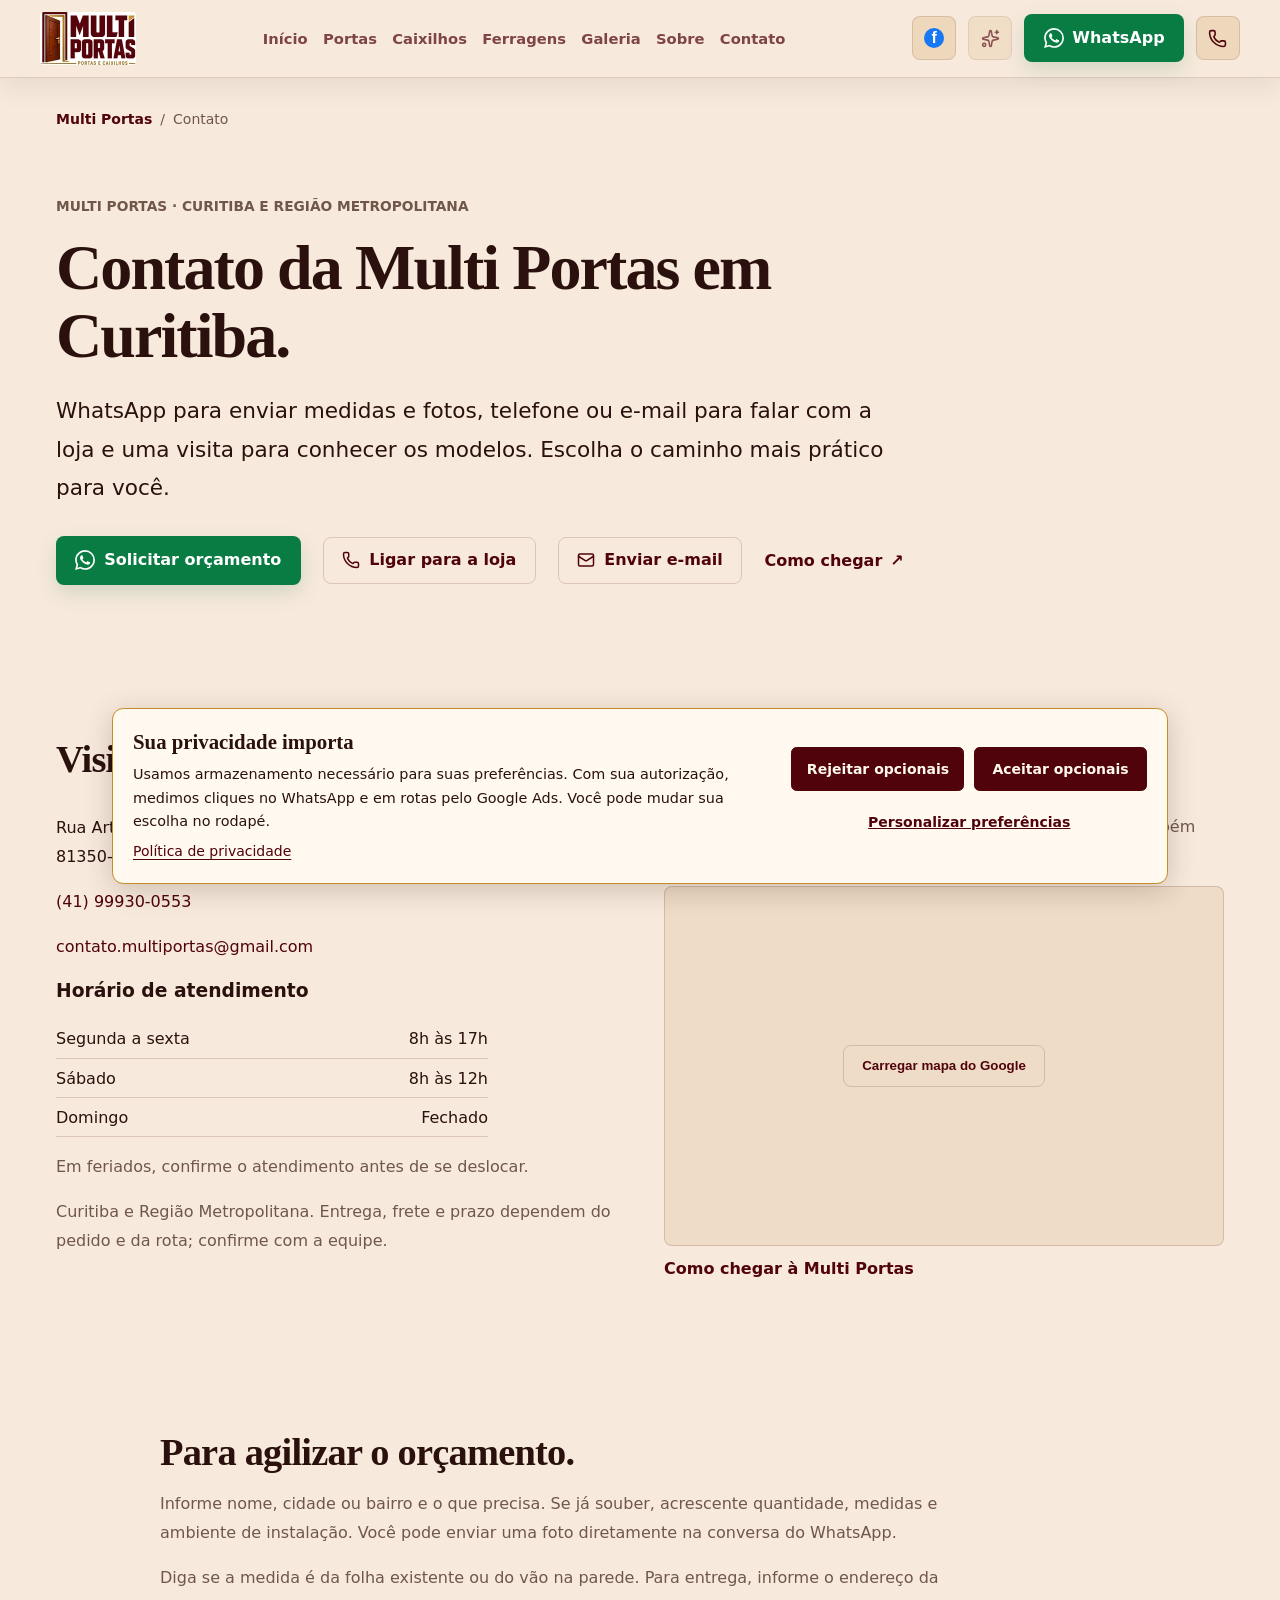
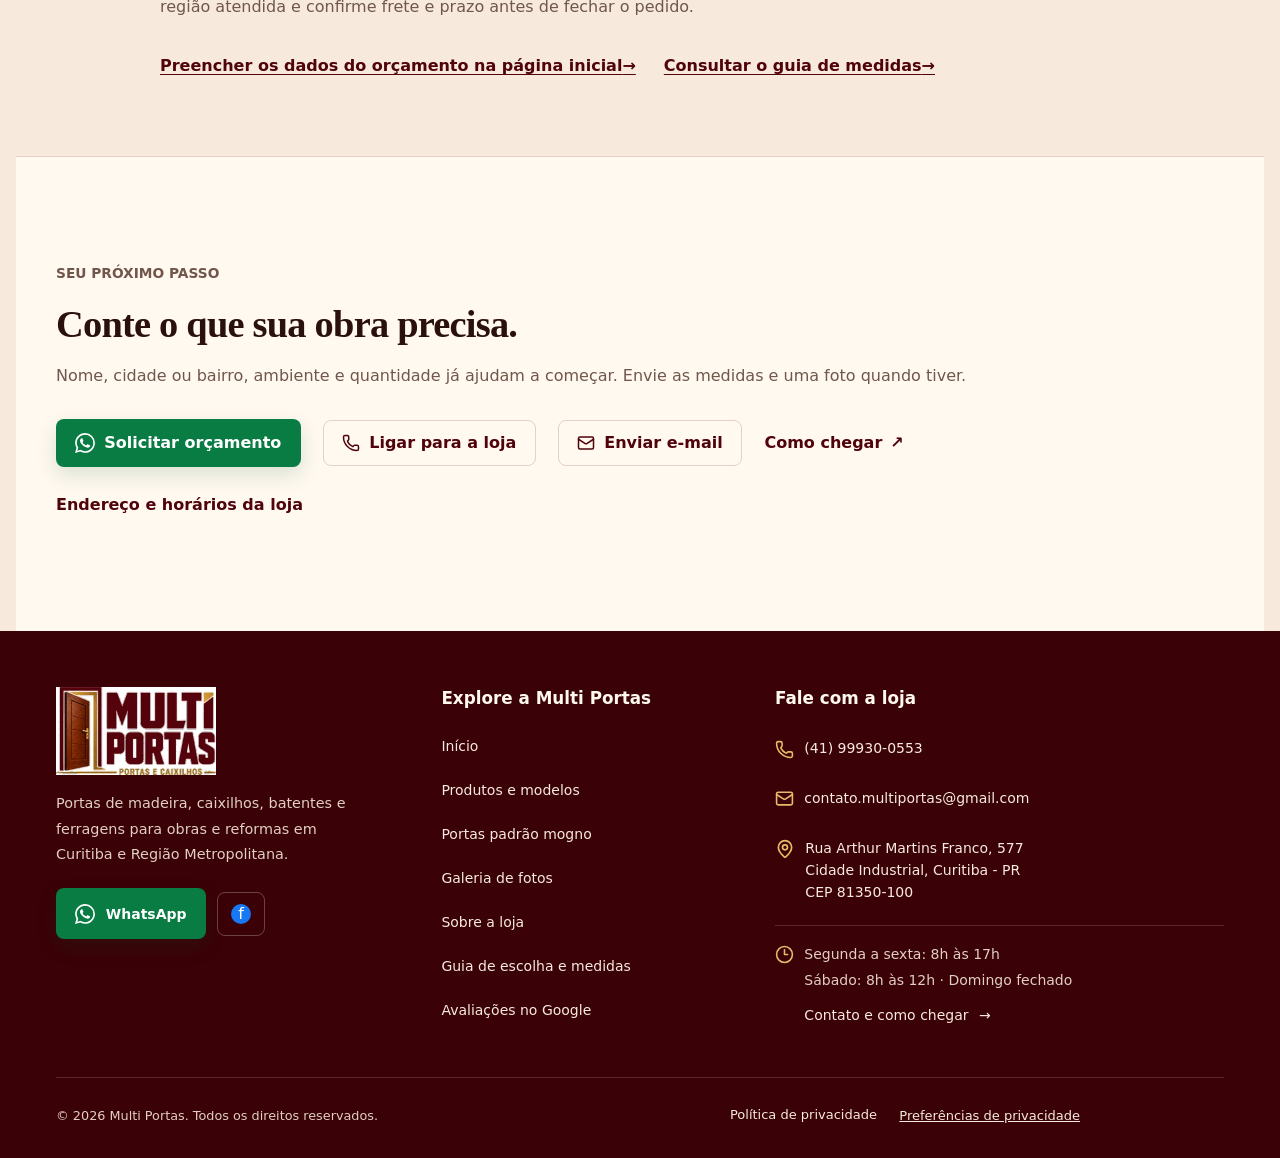
==== commit 8593a50f: "publish: expand commercial categories and responsive catalogue Source: 7e0b2944b303d37c1bec0ece0ba70" ====
--- a/contato/index.html
+++ b/contato/index.html
@@ -28,20 +28,20 @@
     <script>document.documentElement.classList.add("js")</script>
     <title>Contato, Telefone e Endereço em Curitiba | Multi Portas</title>
     <script type="application/ld+json">{"@context":"https://schema.org","@graph":[{"@type":"Store","@id":"https://multiportas.curitiba.br/#business","name":"Multi Portas","url":"https://multiportas.curitiba.br/","telephone":"+5541999300553","email":"contato.multiportas@gmail.com","description":"Loja de portas de madeira, caixilhos, batentes, vistas e ferragens na Cidade Industrial, em Curitiba, com atendimento para Curitiba e Região Metropolitana.","image":"https://multiportas.curitiba.br/images/portas-acabadas-mogno-multi-portas-640.webp","logo":"https://multiportas.curitiba.br/images/multi-portas-logo.png","openingHoursSpecification":[{"@type":"OpeningHoursSpecification","dayOfWeek":["Monday","Tuesday","Wednesday","Thursday","Friday"],"opens":"08:00","closes":"17:00"},{"@type":"OpeningHoursSpecification","dayOfWeek":["Saturday"],"opens":"08:00","closes":"12:00"}],"address":{"@type":"PostalAddress","streetAddress":"Rua Arthur Martins Franco, 577","addressLocality":"Curitiba","addressRegion":"PR","postalCode":"81350-100","addressCountry":"BR"},"sameAs":["https://www.facebook.com/p/Multi-Portas-61559518023236/","https://www.google.com/maps/search/?api=1&query=MULTI+PORTAS&query_place_id=ChIJryQxdNLi3JQRQMXNjzt3m7c"],"hasMap":"https://www.google.com/maps/search/?api=1&query=MULTI+PORTAS&query_place_id=ChIJryQxdNLi3JQRQMXNjzt3m7c","areaServed":[{"@type":"City","name":"Curitiba"},{"@type":"AdministrativeArea","name":"Região Metropolitana de Curitiba"}],"contactPoint":{"@type":"ContactPoint","telephone":"+5541999300553","email":"contato.multiportas@gmail.com","contactType":"sales","availableLanguage":"pt-BR"}},{"@type":"WebSite","@id":"https://multiportas.curitiba.br/#website","url":"https://multiportas.curitiba.br/","name":"Multi Portas","inLanguage":"pt-BR","publisher":{"@id":"https://multiportas.curitiba.br/#business"}},{"@type":"ContactPage","@id":"https://multiportas.curitiba.br/contato/#webpage","url":"https://multiportas.curitiba.br/contato/","name":"Contato, Telefone e Endereço em Curitiba | Multi Portas","description":"Contato da Multi Portas em Curitiba: WhatsApp e telefone (41) 99930-0553, e-mail, horários e rota até a loja na Cidade Industrial.","inLanguage":"pt-BR","isPartOf":{"@id":"https://multiportas.curitiba.br/#website"},"about":{"@id":"https://multiportas.curitiba.br/#business"},"breadcrumb":{"@id":"https://multiportas.curitiba.br/contato/#breadcrumb"}},{"@type":"BreadcrumbList","@id":"https://multiportas.curitiba.br/contato/#breadcrumb","itemListElement":[{"@type":"ListItem","position":1,"name":"Multi Portas","item":"https://multiportas.curitiba.br/"},{"@type":"ListItem","position":2,"name":"Contato da Multi Portas em Curitiba.","item":"https://multiportas.curitiba.br/contato/"}]}]}</script>
-    <script type="module" crossorigin src="/assets/styles-CMOrVkVv.js"></script>
-    <script type="module" crossorigin src="/assets/catalog-CMm5zlfg.js"></script>
-    <script type="module" crossorigin src="/assets/site-main-BiITEI6U.js"></script>
-    <style data-document-css="/assets/styles-Cv2WWhet.css" data-css-sha256="5aaa33a1c90e0abdd048bbf026234e850751376a5007e87f4b1ea4c4abfcd22f">
-:root{--lightningcss-light:initial;--lightningcss-dark: ;color-scheme:light;--bg:#f7eadc;--bg-strong:#fff7ec;--ink:#2b110e;--muted:#70564b;--line:#50030a29;--surface:#fff9f0;--surface-2:#eedcc7;--wine:#50030a;--wine-2:#3a0106;--gold:#c58b28;--gold-2:#e2b85d;--kicker:#825b20;--wood:#945022;--olive:#666a43;--shadow:0 24px 60px #50030a24;--hero-text:#fff8ed;--hero-muted:#fff8edd6;--header-bg:#f7eadcf5;--header-ink:#50030a;--header-muted:#50030ab8;--header-line:#50030a24;--button-ink:#fff8ed;--radius:8px;font-synthesis:none;text-rendering:optimizelegibility;-webkit-font-smoothing:antialiased;-moz-osx-font-smoothing:grayscale;font-family:Inter,ui-sans-serif,system-ui,-apple-system,BlinkMacSystemFont,Segoe UI,sans-serif}*{box-sizing:border-box}html{scroll-behavior:smooth;-webkit-text-size-adjust:100%;-moz-text-size-adjust:100%;text-size-adjust:100%}body{background:var(--bg);color:var(--ink);letter-spacing:0;margin:0}body::selection{background:var(--gold);color:var(--wine-2)}a{color:inherit;text-decoration:none}img,video{max-width:100%;display:block}main,section,article,header,footer,nav,div,span,button{min-width:0}h1,h2,h3,p,strong,small,address,summary,dd{overflow-wrap:anywhere;max-width:100%}button,a{-webkit-tap-highlight-color:transparent}:where(a,button,summary):focus-visible{outline:3px solid var(--gold);outline-offset:3px}.site-header{z-index:20;min-height:4.75rem;color:var(--header-ink);background:var(--header-bg);border-bottom:1px solid var(--header-line);-webkit-backdrop-filter:blur(18px);backdrop-filter:blur(18px);justify-content:space-between;align-items:center;gap:1.25rem;padding:.75rem 2.5rem;display:flex;position:fixed;top:0;left:0;right:0;box-shadow:0 8px 28px #2a150c14}.brand{flex:none;align-items:center;min-width:6rem;display:inline-flex}.brand-logo-frame,.footer-logo-frame{display:block;position:relative;overflow:hidden}.brand-logo-frame{aspect-ratio:481/264;background:#fff;border-radius:4px;width:6rem}.brand-logo-frame img,.footer-logo-frame img{object-fit:cover;filter:drop-shadow(0 6px 18px #00000052);width:100%;height:100%;position:static}.brand-logo-frame img{max-width:100%}.nav-links{justify-content:center;align-items:center;gap:1.6rem;font-size:.92rem;font-weight:700;display:flex}.nav-links a{color:var(--header-muted)}.nav-links a:hover{color:var(--wine)}.header-actions,.hero-actions,.location-actions{flex-wrap:wrap;align-items:center;gap:.75rem;display:flex}.icon-button{border-radius:var(--radius);color:currentColor;cursor:pointer;background:#fff7e814;border:1px solid #ffefcf38;place-items:center;width:2.75rem;height:2.75rem;transition:transform .18s,background .18s,border-color .18s;display:inline-grid}.site-header .icon-button{color:var(--header-ink);border-color:var(--header-line);background:color-mix(in srgb, var(--header-bg) 82%, var(--gold) 18%)}.icon-button:hover{background:#fff7e829;border-color:#ffefcf5c;transform:translateY(-1px)}.icon-button:disabled{opacity:.42;cursor:not-allowed}.icon-button:disabled:hover{background:#fff7e814;border-color:#ffefcf38;transform:none}.site-header .icon-button:hover{border-color:color-mix(in srgb, var(--gold) 58%, transparent);background:color-mix(in srgb, var(--header-bg) 68%, var(--gold) 32%)}.social-button{font-family:Arial,sans-serif;font-weight:900}.facebook-mark{color:#fff;background:#1877f2;border-radius:50%;place-items:center;width:1.25rem;height:1.25rem;font-size:1rem;line-height:1;display:inline-grid}.button{border-radius:var(--radius);cursor:pointer;border:1px solid #0000;justify-content:center;align-items:center;gap:.55rem;min-height:3rem;padding:.82rem 1.15rem;font-weight:800;line-height:1;transition:transform .18s,box-shadow .18s,background .18s,border-color .18s;display:inline-flex}.button:hover{transform:translateY(-1px)}.button--primary{color:var(--button-ink);background:var(--wine);box-shadow:0 12px 26px #50030a42}.button--primary:hover{background:var(--wine-2)}.button--secondary{color:var(--wine-2);background:var(--gold-2);box-shadow:0 12px 26px #87531c33}.button--glass{color:var(--hero-text);-webkit-backdrop-filter:blur(14px);backdrop-filter:blur(14px);background:#fff7e81a;border-color:#ffefcf47}.button--ghost{min-height:2.6rem;color:var(--wine);border-color:var(--line);box-shadow:none;background:0 0}.button--ghost:hover{border-color:var(--gold);color:var(--ink);background:#c491421a}.hero{min-height:84svh;color:var(--hero-text);background:#140c08;grid-template-columns:minmax(0,.94fr) minmax(28rem,.72fr);display:grid;position:relative;overflow:hidden}.hero-shade{width:100%;height:100%;position:absolute;inset:0}.hero-media{z-index:0;background:linear-gradient(145deg,#f7ead7,#d49a51 140%);grid-area:1/2;place-items:center;min-width:0;height:100%;padding:clamp(.75rem,1.5vw,1.35rem);display:grid;position:relative}.hero-media picture{width:100%;height:100%;display:block}.hero-media img{object-fit:contain;object-position:center;border-radius:1rem;width:100%;height:100%;max-height:84svh;display:block;box-shadow:0 1.5rem 4rem #00000047}.hero-shade{z-index:1;pointer-events:none;background:linear-gradient(90deg,#0e0805fa,#0e0805eb 48%,#0e08051f 66%),linear-gradient(#0000 45%,#0e08058c)}.hero-content{z-index:2;grid-area:1/1;align-self:center;width:min(100%,48rem);padding:7.25rem 2.5rem 4.5rem;position:relative}.eyebrow,.section-kicker{text-transform:uppercase;align-items:center;gap:.45rem;margin:0 0 1rem;font-size:.86rem;font-weight:900;display:inline-flex}.eyebrow{color:var(--gold-2)}.section-kicker{color:var(--kicker)}.campaign-band .section-kicker,.works-band .section-kicker{color:var(--gold-2)}.hero h1,.section-heading h2,.campaign-band h2,.works-content h2,.location-copy h2,.final-cta h2{letter-spacing:0;margin:0;font-family:Georgia,Times New Roman,serif;font-weight:700;line-height:.98}.hero h1{text-shadow:0 18px 42px #0000006b;max-width:49rem;font-size:5.75rem}.hero-subtitle{width:min(100%,43rem);max-width:43rem;color:var(--hero-muted);overflow-wrap:break-word;margin:1.25rem 0 0;font-size:1.25rem;line-height:1.55}.hero-actions{margin-top:2rem}.hero-metrics{border-radius:var(--radius);-webkit-backdrop-filter:blur(14px);backdrop-filter:blur(14px);background:#ffefcf2e;border:1px solid #ffefcf33;grid-template-columns:repeat(3,minmax(0,1fr));gap:1px;width:min(100%,52rem);margin:2.15rem 0 0;padding:0;display:grid;overflow:hidden}.hero-metrics div{background:#110a0685;padding:1rem}.hero-metrics dt{color:var(--gold-2);text-transform:uppercase;font-size:.78rem;font-weight:900}.hero-metrics dd{color:#fff7e8e6;margin:.25rem 0 0;font-weight:700}.campaign-band{color:var(--hero-text);background:linear-gradient(90deg, #50030afa, #3a0106f5), var(--wine-2)}.qualification-card{color:#fff8ec;background:linear-gradient(135deg,#33160f,#6e2025);border:1px solid #eebe6e6b;border-radius:1.25rem;grid-template-columns:minmax(0,.9fr) minmax(0,1.1fr);align-items:center;gap:clamp(1.5rem,4vw,3.5rem);width:min(100% - 2rem,72rem);margin:0 auto;padding:clamp(1.4rem,3vw,2.5rem);display:grid;box-shadow:0 1rem 3rem #220a0433}.qualification-card h2{color:#fff8ec;margin:.2rem 0 .75rem}.qualification-card p:not(.section-kicker){color:#fff8ecd6;max-width:40rem;margin:0}.qualification-form{grid-template-columns:repeat(2,minmax(0,1fr));gap:.8rem;display:grid}.qualification-form label{color:#fff8ece6;gap:.35rem;font-size:.78rem;font-weight:800;display:grid}.qualification-form input,.qualification-form select{color:#29160f;min-width:0;min-height:2.85rem;font:inherit;background:#fffaf1;border:1px solid #fff8ec6b;border-radius:.6rem;padding:.7rem .75rem}.qualification-form .button{grid-column:1/-1;justify-content:center;margin-top:.15rem}.campaign-inner{justify-content:space-between;align-items:center;gap:2rem;width:min(100%,78rem);margin:0 auto;padding:3rem 2.5rem;display:flex}.campaign-band h2{max-width:52rem;font-size:2.4rem}.campaign-band p:not(.section-kicker){color:#fff7e8c7;max-width:44rem;margin:.85rem 0 0;line-height:1.65}.offer-section{gap:2.25rem;width:min(100%,78rem);margin:0 auto;padding:6.5rem 2.5rem;display:grid}.offer-copy{max-width:52rem}.offer-copy h2{letter-spacing:0;margin:0;font-family:Georgia,Times New Roman,serif;font-size:3.35rem;line-height:.98}.offer-copy p:not(.section-kicker){color:var(--muted);margin:1rem 0 1.6rem;font-size:1.05rem;line-height:1.7}.offer-artwork{border:1px solid var(--line);border-radius:var(--radius);width:100%;box-shadow:var(--shadow);background:#f8ead7;display:block;overflow:hidden}.offer-artwork img{object-fit:contain;width:100%;height:auto;display:block}.section{width:min(100%,78rem);margin:0 auto;padding:6.5rem 2.5rem}.section-heading{max-width:48rem;margin-bottom:2.25rem}.section-heading--inline{justify-content:space-between;align-items:end;gap:1.5rem;width:min(100%,78rem);max-width:none;margin:0 auto 2rem;padding:0 2.5rem;display:flex}.section-heading h2,.works-content h2,.location-copy h2,.final-cta h2{font-size:3.35rem}.section-heading p:not(.section-kicker),.works-content p:not(.section-kicker),.location-copy address,.final-cta p:not(.section-kicker){color:var(--muted);margin:1rem 0 0;font-size:1.05rem;line-height:1.7}.product-grid{grid-template-columns:repeat(4,minmax(0,1fr));gap:1rem;display:grid}.benefit-item,.gallery-card{border:1px solid var(--line);border-radius:var(--radius);background:var(--surface);box-shadow:var(--shadow)}.product-card{border:1px solid var(--line);border-radius:var(--radius);width:100%;color:inherit;text-align:left;background:var(--surface);box-shadow:var(--shadow);cursor:zoom-in;grid-template-rows:24rem auto;padding:0;transition:transform .18s,border-color .18s,box-shadow .18s;display:grid;overflow:hidden}.product-card:hover{border-color:#c491428a;transform:translateY(-2px);box-shadow:0 28px 74px #3f1f113d}.product-card picture,.product-card img{width:100%;height:100%}.product-card picture{display:block}.product-card img{object-fit:contain;object-position:center;background:linear-gradient(145deg, #ffffffc7, #efe1ceb8), var(--surface-2);padding:.75rem;display:block}.product-card>span{z-index:1;background:var(--surface);gap:.35rem;min-width:0;padding:1rem;display:grid;position:relative}.product-card strong,.gallery-card h3,.benefit-item h3{letter-spacing:0;margin:0;font-family:Georgia,Times New Roman,serif;font-size:1.35rem}.product-card small{color:var(--muted);font-size:.82rem;line-height:1.4;display:block}.products-cta{flex-wrap:wrap;justify-content:center;gap:.8rem 1.5rem;margin-top:2rem;display:flex}.gallery-card p,.benefit-item p{color:var(--muted);margin:0;line-height:1.6}.catalog-section{padding-top:5rem}.catalog-grid{grid-template-columns:repeat(3,minmax(0,1fr));gap:1rem;display:grid}.catalog-card{border:1px solid var(--line);border-radius:var(--radius);width:100%;min-height:25.5rem;color:inherit;text-align:left;background:var(--surface);box-shadow:var(--shadow);cursor:zoom-in;grid-template-rows:16rem 1fr;padding:0;transition:transform .18s,border-color .18s,box-shadow .18s;display:grid;overflow:hidden}.catalog-card:hover{border-color:#c491428a;transform:translateY(-2px);box-shadow:0 28px 74px #3f1f113d}.catalog-card img{object-fit:contain;background:linear-gradient(135deg, #fffaf2f0, #efe1ceb8), var(--surface-2);width:100%;height:100%;padding:.75rem}.catalog-card span{z-index:1;background:var(--surface);gap:.6rem;min-width:0;padding:1.15rem;display:grid;position:relative}.catalog-card strong{font-family:Georgia,Times New Roman,serif;font-size:1.35rem;line-height:1.08}.catalog-card small{color:var(--muted);font-size:.95rem;line-height:1.55}.gallery-section{background:var(--bg-strong);border-top:1px solid var(--line);border-bottom:1px solid var(--line);padding:5rem 0 6.5rem}.gallery-controls{color:var(--ink);gap:.6rem;display:flex}.gallery-track{scroll-snap-type:x mandatory;grid-auto-columns:minmax(21rem,32rem);grid-auto-flow:column;align-items:stretch;gap:1rem;width:100%;padding:0 2.5rem 1rem;scroll-padding-inline:2.5rem;display:grid;overflow-x:auto}.gallery-track::-webkit-scrollbar{height:.7rem}.gallery-track::-webkit-scrollbar-thumb{background:var(--gold);border-radius:99px}.gallery-card{scroll-snap-align:start;grid-template-rows:18rem minmax(9.5rem,1fr);height:100%;display:grid;overflow:hidden}.gallery-card img{object-fit:contain;object-position:center;background:var(--surface-2);width:100%;height:100%;padding:.65rem}.gallery-card div{z-index:1;background:var(--surface);align-self:stretch;min-width:0;padding:1.2rem;position:relative}.works-band{color:var(--hero-text);background:linear-gradient(90deg, #3a0106fc, #50030af2), var(--wine-2);grid-template-columns:minmax(18rem,.85fr) minmax(0,1fr);align-items:center;gap:3rem;padding:6.5rem max(2.5rem,50% - 36.5rem);display:grid;position:relative;overflow:hidden}.works-band>img{aspect-ratio:1;object-fit:cover;border-radius:var(--radius);background:#fff7e814;border:1px solid #ffefcf2e;width:100%;box-shadow:0 24px 70px #00000061}.works-content p:not(.section-kicker){color:#fff7e8c7}.works-list{flex-wrap:wrap;gap:.75rem;margin:1.6rem 0 2rem;display:flex}.works-list span{border-radius:var(--radius);color:#fff7e8e6;background:#fff7e814;border:1px solid #ffefcf33;align-items:center;gap:.5rem;min-height:2.8rem;padding:.7rem .95rem;display:inline-flex}.benefits-section{padding-top:5.5rem}.benefit-grid{grid-template-columns:repeat(4,minmax(0,1fr));gap:1rem;display:grid}.benefit-item{min-height:15rem;padding:1.4rem}.benefit-item svg{color:var(--gold)}.benefit-item h3{margin-top:1.1rem}.benefit-item p{margin-top:.8rem}.local-seo-section,.faq-section{padding-top:5rem}.local-grid{grid-template-columns:minmax(0,1fr) minmax(18rem,.82fr);gap:1rem;display:grid}.local-panel,.glossary-card,.faq-list details{border:1px solid var(--line);border-radius:var(--radius);background:var(--surface);box-shadow:var(--shadow)}.local-panel{padding:1.35rem}.local-panel h3,.glossary-card h3{margin:0 0 .9rem;font-family:Georgia,Times New Roman,serif;font-size:1.45rem}.local-panel p{color:var(--muted);margin:0;line-height:1.65}.keyword-cloud{flex-wrap:wrap;gap:.6rem;display:flex}.keyword-cloud span,.area-list li{border:1px solid var(--line);border-radius:var(--radius);background:#c4914214;align-items:center;min-height:2.4rem;display:inline-flex}.keyword-cloud span{color:var(--ink);padding:.55rem .75rem;font-size:.93rem;font-weight:800}.area-list{grid-template-columns:repeat(2,minmax(0,1fr));gap:.55rem;margin:1rem 0 0;padding:0;list-style:none;display:grid}.area-list li{color:var(--muted);gap:.4rem;padding:.5rem .65rem;font-size:.92rem;font-weight:700}.area-list svg,.glossary-card svg{color:var(--gold)}.glossary-grid{grid-template-columns:repeat(4,minmax(0,1fr));gap:1rem;display:grid}.glossary-card{padding:1.35rem}.glossary-card p{color:var(--muted);margin:0;line-height:1.62}.faq-list{gap:.75rem;display:grid}.faq-list details{overflow:hidden}.faq-list summary{min-height:3.5rem;color:var(--ink);cursor:pointer;align-items:center;padding:1rem 1.15rem;font-weight:900;display:flex}.faq-list summary::marker{color:var(--gold)}.faq-list p{color:var(--muted);margin:0;padding:0 1.15rem 1.1rem;line-height:1.65}.location-section{background:var(--bg-strong);border-top:1px solid var(--line);grid-template-columns:minmax(18rem,.72fr) minmax(0,1fr);align-items:stretch;gap:2rem;padding:6.5rem max(2.5rem,50% - 36.5rem);display:grid}.location-copy{align-self:center}.location-copy address{font-style:normal}.location-actions{margin-top:1.7rem}.phone-link{color:var(--wine);align-items:center;gap:.55rem;margin-top:1.25rem;font-size:1.15rem;font-weight:900;display:inline-flex}.facebook-link{color:var(--ink);align-items:center;gap:.55rem;margin-top:.9rem;font-weight:900;display:inline-flex}.facebook-link:hover{color:var(--wine)}.map-shell{border:1px solid var(--line);border-radius:var(--radius);min-height:26rem;box-shadow:var(--shadow);background:var(--surface-2);position:relative;overflow:hidden}.map-shell iframe{filter:saturate(.92)contrast(1.02);border:0;width:100%;height:100%}.map-placeholder{width:100%;height:100%;min-height:26rem;color:var(--ink);font:inherit;text-align:center;cursor:pointer;background:radial-gradient(circle at 50% 42%, #c4914238, transparent 28%), linear-gradient(135deg, var(--surface), var(--surface-2));border:0;place-content:center;justify-items:center;gap:.65rem;padding:2rem;display:grid}.map-placeholder span{font-size:1.05rem;font-weight:900}.map-placeholder small{max-width:24rem;color:var(--muted);font-size:.9rem;line-height:1.5}.map-placeholder:hover,.map-placeholder:focus-visible{background:radial-gradient(circle at 50% 42%, #c4914252, transparent 30%), linear-gradient(135deg, var(--surface), var(--surface-2))}.map-badge{z-index:2;max-width:calc(100% - 2rem);color:var(--button-ink);background:color-mix(in srgb, var(--wine) 92%, #000 8%);border:1px solid color-mix(in srgb, var(--gold) 50%, transparent);pointer-events:none;border-radius:999px;align-items:center;gap:.5rem;padding:.75rem .9rem;font-size:.92rem;font-weight:900;line-height:1.2;display:inline-flex;position:absolute;bottom:1rem;left:1rem;box-shadow:0 14px 30px #32190c38}.final-cta{grid-template-columns:minmax(8rem,11rem) minmax(0,1fr) minmax(8rem,11rem);align-items:center;gap:2rem;width:min(100%,78rem);margin:0 auto;padding:6rem 2.5rem;display:grid}.final-cta>img{object-fit:contain;object-position:center;background:var(--surface-2);border-radius:var(--radius);width:100%;height:15rem;box-shadow:var(--shadow);padding:.6rem}.final-cta>div{text-align:center}.final-cta .button{margin-top:1.5rem}.image-lightbox{z-index:90;-webkit-backdrop-filter:blur(14px);backdrop-filter:blur(14px);background:#0a0604d6;place-items:center;padding:1.25rem;display:grid;position:fixed;inset:0}.image-lightbox-panel{border-radius:var(--radius);width:min(100%,68rem);max-height:min(92svh,56rem);color:var(--hero-text);background:#120b08;border:1px solid #ffefcf38;grid-template-rows:minmax(0,1fr) auto;display:grid;position:relative;overflow:hidden;box-shadow:0 36px 100px #0000008f}.image-lightbox-panel img{object-fit:contain;background:#fff7e80d;width:100%;max-height:76svh;padding:1rem}.image-lightbox-panel>div{border-top:1px solid #ffefcf24;padding:1rem 1.2rem 1.2rem}.image-lightbox-panel h3{margin:0;font-family:Georgia,Times New Roman,serif;font-size:1.45rem}.image-lightbox-panel p{color:#fff7e8c2;margin:.45rem 0 0;line-height:1.55}.image-lightbox-close{z-index:1;color:var(--hero-text);background:#120b08b8;position:absolute;top:.75rem;right:.75rem}.floating-whatsapp{z-index:25;min-height:3.25rem;padding-inline:1.2rem;position:fixed;bottom:1.25rem;right:1.25rem}@media (width<=1080px){.hero h1{font-size:4.5rem}.section-heading h2,.campaign-band h2,.offer-copy h2,.works-content h2,.location-copy h2,.final-cta h2{font-size:2.7rem}.model-grid,.benefit-grid,.glossary-grid,.catalog-grid{grid-template-columns:repeat(2,minmax(0,1fr))}.works-band,.location-section{grid-template-columns:1fr}.works-band>img{object-position:top;max-height:28rem}.product-grid{grid-template-columns:repeat(3,minmax(0,1fr))}}@media (width<=820px){.qualification-card{grid-template-columns:1fr}.site-header{min-height:4.25rem;padding:.65rem 1rem}.brand-logo-frame{width:5.25rem}.nav-links,.header-cta,.site-header .social-button{display:none}.hero{grid-template-rows:auto auto;grid-template-columns:1fr;min-height:0;padding-top:4.25rem}.hero-media{grid-area:1/1;height:auto;padding:0;position:relative;inset:auto}.hero-media picture{height:auto}.hero-media img{object-fit:contain;height:auto;max-height:none;box-shadow:none;border-radius:0}.hero-shade{display:none}.hero-content{background:#140c08;grid-area:2/1;align-self:stretch;padding:1.75rem 1rem 2.25rem}.hero h1{font-size:3.25rem;line-height:1.06}.hero-subtitle{font-size:1rem}.campaign-inner{padding-top:1.35rem;padding-bottom:2.35rem}.hero-metrics{grid-template-columns:repeat(3,minmax(0,1fr))}.campaign-inner,.section-heading--inline{flex-direction:column;align-items:flex-start}.campaign-inner,.offer-section,.section,.location-section,.works-band,.final-cta,.site-footer{padding-left:1rem;padding-right:1rem}.section{padding-top:4.5rem;padding-bottom:4.5rem}.section-heading h2,.campaign-band h2,.offer-copy h2,.works-content h2,.location-copy h2,.final-cta h2{font-size:2.2rem;line-height:1.08}.benefit-grid,.local-grid,.glossary-grid,.catalog-grid{grid-template-columns:1fr}.product-grid{grid-template-columns:repeat(2,minmax(0,1fr))}.product-card{grid-template-rows:auto auto;height:auto}.product-card picture,.product-card img{aspect-ratio:9/14;width:100%;height:auto}.product-card>span{min-height:6.25rem}.catalog-card{grid-template-rows:auto auto;min-height:0}.catalog-card img{aspect-ratio:4/3;width:100%;height:auto}.gallery-track{grid-auto-columns:minmax(18rem,82%);padding-inline:1rem;scroll-padding-inline:1rem}.gallery-card{grid-template-rows:auto auto;height:auto}.gallery-card img{aspect-ratio:4/3;width:100%;height:auto}.gallery-card div{min-height:10rem}.section-heading--inline{padding-inline:1rem}.final-cta{grid-template-columns:1fr}.final-cta>img{display:none}}@media (width<=520px){.hero h1{font-size:2.55rem;line-height:1.08}.hero-subtitle{max-width:21rem;font-size:.98rem}.hero-actions{grid-template-columns:repeat(2,minmax(0,1fr));align-items:stretch;display:grid}.location-actions{flex-direction:column;align-items:stretch}.hero-actions .button{min-height:3.25rem;padding-inline:.75rem;font-size:.86rem}.hero-metrics div{padding:.7rem .55rem}.hero-metrics dt{font-size:.67rem}.hero-metrics dd{font-size:.8rem;line-height:1.3}.button{width:100%}.floating-whatsapp{display:none}.image-lightbox{padding:.75rem}.image-lightbox-panel img{max-height:70svh;padding:.5rem}}@media (width<=350px){.product-grid{grid-template-columns:1fr}.product-card img{max-height:32rem}.product-card>span{min-height:0}}@media (prefers-reduced-motion:reduce){*,:before,:after{scroll-behavior:auto!important;transition-duration:.01ms!important;animation-duration:.01ms!important;animation-iteration-count:1!important}}:root{--header-height:92px}.site-header{transition:background .25s,box-shadow .25s;position:sticky}.site-header.is-scrolled{background:#fff7ecf7;box-shadow:0 8px 32px #2b110e16}.reading-progress{z-index:50;background:var(--gold);transform-origin:0;pointer-events:none;width:100%;height:3px;position:fixed;top:0;left:0;transform:scaleX(0)}[id]{scroll-margin-top:calc(var(--header-height) + 18px)}.skip-link{z-index:100;background:var(--surface);color:var(--wine);padding:.85rem 1rem;position:fixed;top:.6rem;left:1rem;transform:translateY(-180%)}.skip-link:focus{transform:none}.menu-toggle{display:none}.effects-toggle[aria-pressed=false]{opacity:.65}.hero{grid-template-columns:minmax(0,1fr) minmax(0,.9fr);min-height:0}.hero-content{padding:clamp(2rem,5vw,5rem) clamp(1.5rem,4vw,5rem)}.hero h1{letter-spacing:-.035em;font-size:clamp(3rem,5.2vw,6rem);line-height:1.02}.hero h1 span,.hero h1 em{display:block}.hero h1 em{color:var(--gold-2);font-weight:400}.hero-subtitle{font-size:clamp(1rem,1.2vw,1.2rem)}.hero-media{height:auto;padding:clamp(1.25rem,3vw,3rem)}.hero-media picture{width:min(100%,560px);height:auto}.hero-media img{object-fit:contain;width:100%;height:auto;max-height:none}.hero-shade{display:none}.hero-metrics{-webkit-backdrop-filter:none;backdrop-filter:none;background:0 0;border:0;border-radius:0;grid-template-columns:1fr;gap:0;margin-top:2rem}.hero-metrics div{background:0 0;border-top:1px solid #fff7e824;justify-content:space-between;align-items:baseline;gap:1rem;padding:.75rem 0;display:flex}.hero-metrics dd{text-align:right;font-size:.85rem}.craft-strip{color:var(--wine);border-bottom:1px solid var(--line);background:var(--surface-2);margin-bottom:4rem;overflow:hidden}.craft-strip>div{width:max-content;animation:36s linear infinite craft-travel;display:flex}.craft-strip span{text-transform:uppercase;letter-spacing:.1em;flex-shrink:0;align-items:center;gap:2.5rem;padding:1.2rem 1.25rem;font-size:clamp(.8rem,1.3vw,1rem);font-weight:700;display:flex}.craft-strip i{color:var(--kicker);font-size:1.3rem;font-style:normal}@keyframes craft-travel{to{transform:translate(-50%)}}.qualification-card{margin-block:0 1rem;padding:clamp(1.5rem,4vw,3.5rem)}.qualification-card .section-kicker{color:var(--gold-2)}.qualification-card h2{letter-spacing:-.025em;font:700 clamp(2.2rem,3.5vw,3.2rem)/1.05 Georgia,serif}.qualification-card .form-note{margin-top:1.25rem;font-size:.9rem}.form-direct{border-bottom:1px solid #fff8ec66;align-items:center;gap:.6rem;margin-top:1.4rem;padding-bottom:.3rem;font-size:.9rem;font-weight:700;display:inline-flex}.qualification-form input,.qualification-form select,.qualification-form textarea{font:inherit;color:#29160f;background:#fffaf1;border:1px solid #fff8ec6b;border-radius:.5rem;width:100%;min-width:0;min-height:48px;padding:.75rem;font-size:1rem;line-height:1.4}.qualification-form textarea{resize:vertical}.qualification-form .form-wide{flex-wrap:wrap;grid-column:1/-1;gap:.35rem;display:flex}.form-wide textarea{flex-basis:100%}.optional{margin-left:auto;font-size:.72rem;font-weight:400}.qualification-card .form-privacy{text-align:center;grid-column:1/-1;margin-top:.15rem;font-size:.73rem;line-height:1.6}.form-privacy a{text-decoration:underline}:where(input,select,textarea):focus-visible{outline:3px solid var(--gold-2);outline-offset:3px}.catalog-card--wide{grid-column:span 2}.catalog-card--wide img{padding:1.5rem}.gallery-card--wide{grid-column:span 2}.final-cta{grid-template-columns:minmax(8rem,12rem) minmax(0,1fr) minmax(8rem,12rem);gap:clamp(1rem,3vw,3rem)}.final-cta>img{aspect-ratio:3/4;object-fit:cover;height:auto;padding:0}.final-cta>img:first-child{transform:rotate(-4deg)}.final-cta>img:last-child{transform:rotate(4deg)}.final-cta h2{font-size:clamp(2.2rem,3.8vw,3.6rem)}.button{transition:translate .3s cubic-bezier(.16,1,.3,1),transform .25s,background .25s,box-shadow .25s}.button svg:last-child{transition:transform .25s}.button:hover svg:last-child{transform:translate(3px)}.image-lightbox-panel{animation:.25s ease-out lightbox-in}@keyframes lightbox-in{0%{opacity:.4;transform:translateY(14px)scale(.98)}to{opacity:1;transform:none}}.faq-list details[open] p{animation:.3s ease-out answer-in}@keyframes answer-in{0%{opacity:0;transform:translateY(-6px)}to{opacity:1;transform:none}}.door-showcase{grid-template-columns:1fr 1fr;align-items:center;gap:clamp(2rem,6vw,6rem);display:grid}.door-copy h2{letter-spacing:-.025em;margin:0;font:700 clamp(2.2rem,4vw,3.6rem)/1.04 Georgia,serif}.door-copy>p:not(.section-kicker){color:var(--muted);margin-block:1.25rem 1.75rem;font-size:1.05rem;line-height:1.8}.door-copy small{max-width:27rem;color:var(--muted);margin-top:1rem;font-size:.75rem;line-height:1.6;display:block}.door-interactive{border:1px solid var(--line);background:var(--surface);border-radius:1rem;padding:1rem 1rem 1.25rem;overflow:hidden}.door-controls{max-width:280px;margin:auto}.door-control-heading{justify-content:space-between;align-items:center;font-size:.8rem;font-weight:700;display:flex}.door-controls input{width:100%;min-height:44px;accent-color:var(--wine);cursor:pointer;display:block}.door-controls button{min-height:44px;color:var(--wine);font:inherit;cursor:pointer;background:0 0;border:0;justify-content:center;align-items:center;gap:.5rem;width:100%;font-weight:700;display:flex}.reviews-section{background:var(--bg-strong);border-top:1px solid var(--line);border-bottom:1px solid var(--line)}.reviews-heading{justify-content:space-between;align-items:center;gap:3rem;max-width:none;display:flex}.reviews-heading h2{letter-spacing:-.025em;font-size:clamp(2.3rem,4.3vw,4rem);line-height:1.04}.reviews-heading h2 em{color:var(--wine);font-weight:400}.google-profile{border-left:1px solid var(--line);flex:0 0 min(35%,330px);gap:.6rem;padding-left:2rem;font-size:.85rem;display:grid}.google-word{letter-spacing:-.04em;color:var(--ink);font-size:1.3rem;font-weight:750}.google-profile strong{font-size:2rem;font-weight:500}.google-profile small{color:var(--muted)}.google-profile-link{color:var(--wine);align-items:center;gap:.4rem;font-weight:750;display:flex}.reviews-toolbar{justify-content:space-between;align-items:center;gap:1rem;margin-bottom:1rem;display:flex}.reviews-toolbar>p{color:var(--kicker);align-items:center;gap:.5rem;font-size:.85rem;display:flex}.reviews-track{scroll-snap-type:x mandatory;scrollbar-width:thin;grid-auto-columns:calc(33.3333% - .666667rem);grid-auto-flow:column;gap:1rem;margin:0;padding:.5rem 0 1rem;list-style:none;display:grid;overflow-x:auto}.review-card{scroll-snap-align:start;border:1px solid var(--line);background:var(--surface);border-radius:.6rem;flex-direction:column;min-width:0;padding:clamp(1rem,2vw,1.75rem);display:flex}.review-top{color:var(--kicker);justify-content:space-between;align-items:center;gap:1rem;display:flex}.review-stars{gap:.18rem;display:flex}.review-card blockquote{white-space:pre-line;overflow-wrap:anywhere;margin:1.4rem 0 1.75rem;font:1.1rem/1.7 Georgia,serif}.review-author{align-items:center;gap:.75rem;margin-top:auto;font-size:.83rem;display:flex}.review-author>img,.author-initial{object-fit:cover;border-radius:50%;width:40px;height:40px}.author-initial{background:var(--surface-2);color:var(--wine);place-items:center;display:grid}.review-author time{color:var(--muted);margin-top:.25rem;font-size:.72rem;display:block}.review-source{border-top:1px solid var(--line);color:var(--wine);justify-content:space-between;gap:.5rem;margin-top:1.25rem;padding-top:1rem;font-size:.76rem;font-weight:700;display:flex}.reviews-disclosure{color:var(--muted);margin:1rem 0 0;font-size:.73rem;line-height:1.8}.reviews-disclosure a{text-decoration:underline}.reviews-invitation{border:1px solid var(--line);background:var(--surface);border-radius:var(--radius);align-items:center;gap:1.75rem;padding:2rem;display:flex}.reviews-invitation>svg{color:var(--kicker);flex-shrink:0}.reviews-invitation h3{margin:0;font:1.6rem Georgia,serif}.reviews-invitation p{color:var(--muted);margin-bottom:0;font-size:.95rem;line-height:1.7}.reviews-invitation .button{flex-shrink:0;margin-left:auto}@media (prefers-reduced-motion:no-preference){@supports (animation-timeline:view()){html[data-effects=on] .works-band>img{animation:linear both photo-drift;animation-timeline:view();animation-range:entry exit}@keyframes photo-drift{0%{transform:translateY(-10px)}to{transform:translateY(10px)}}}}html[data-effects=off]{scroll-behavior:auto}html[data-effects=off] *,html[data-effects=off] :before,html[data-effects=off] :after{transition:none!important;animation:none!important}html[data-effects=off] .craft-strip>div{transform:none}@media (width<=1150px){.nav-links{gap:.8rem;font-size:.75rem}.site-header{gap:1rem;padding-inline:1.5rem}.site-header .social-button{display:none}.hero-content{padding:2.5rem 1.5rem}.hero h1{font-size:clamp(2.5rem,5vw,4rem)}}@media (width<=960px){.nav-links{display:none}.menu-toggle{place-items:center;display:inline-grid}.nav-links.is-open{background:var(--surface);border-bottom:1px solid var(--line);box-shadow:var(--shadow);gap:.15rem;padding:1rem 1.5rem 1.5rem;display:grid;position:absolute;top:100%;left:0;right:0}.nav-links.is-open a{padding:.9rem .5rem;font-size:.95rem}.door-showcase{gap:2rem}.reviews-track{grid-auto-columns:calc(50% - .5rem)}}@media (width<=820px){.site-header{padding:.65rem 1rem}.header-cta{padding:.75rem;font-size:.8rem;display:inline-flex}.hero{grid-template-columns:1fr;padding-top:0}.hero-media{grid-row:2;padding:1rem}.hero-media picture{width:min(100%,360px);margin:auto}.hero-media img{border-radius:.5rem}.hero-content{grid-row:1;padding:2.25rem 1rem 2.5rem}.hero h1{font-size:clamp(2.6rem,7vw,4rem)}.hero-subtitle,.hero-metrics{max-width:38rem}.craft-strip{margin-bottom:2.5rem}.qualification-form{gap:1rem}.qualification-card{border-radius:.75rem}.catalog-grid{grid-template-columns:repeat(2,minmax(0,1fr))}.catalog-card{min-height:0}.catalog-card img{aspect-ratio:1}.catalog-card--wide img{aspect-ratio:3;padding:1rem}.gallery-card--wide{grid-column:auto}.gallery-card--wide img{aspect-ratio:3}.door-showcase{grid-template-columns:1fr}.door-interactive{width:100%;max-width:440px;margin:auto}.final-cta{grid-template-columns:1fr}.final-cta>img{display:none}.reviews-heading{flex-direction:column;align-items:flex-start;gap:1.75rem}.google-profile{border-left:0;flex-basis:auto;padding-left:0}.reviews-invitation{flex-wrap:wrap;align-items:flex-start;padding:1.5rem}.reviews-invitation>div{flex:1}.reviews-invitation .button{margin-left:0}}@media (width<=520px){.header-actions{gap:.4rem}.effects-toggle,.menu-toggle{width:40px;min-width:40px;height:40px}.brand-logo-frame{width:5rem}.hero h1{font-size:clamp(2.5rem,10vw,3.3rem)}.qualification-form{grid-template-columns:1fr}.qualification-form label{font-size:.85rem}.catalog-grid{grid-template-columns:1fr}.catalog-card--wide{grid-column:auto}.catalog-card img{aspect-ratio:4/3}.catalog-card--wide img{aspect-ratio:3}.reviews-track{grid-auto-columns:88%}.reviews-toolbar>p{max-width:12rem;font-size:.75rem}.reviews-invitation>svg{display:none}.reviews-invitation>div{flex-basis:100%}.door-interactive{padding-inline:1.5rem}}@media (prefers-reduced-motion:reduce){*,:before,:after{scroll-behavior:auto!important;transition:none!important;animation:none!important}}@media (width<=520px){.site-header{gap:.6rem}.header-actions{flex-wrap:nowrap;gap:.4rem}.header-cta{white-space:nowrap;width:auto;min-height:40px;padding:.6rem .75rem;font-size:.72rem}.header-cta>svg{display:none}.brand-logo-frame{width:4.5rem}}.photo-marquee{background:var(--bg);content-visibility:auto;contain-intrinsic-size:auto 550px;padding:4.5rem 0 5rem}.photo-marquee .section-heading{align-items:center}.photo-marquee .section-heading h2{font-size:clamp(2.2rem,4vw,3.3rem)}.photo-marquee-viewport{scrollbar-width:none;overscroll-behavior-inline:contain;touch-action:pan-x pan-y;width:100%;overflow-x:auto}.photo-marquee-viewport::-webkit-scrollbar{display:none}.photo-marquee-track{width:max-content;display:flex}.photo-marquee-group{flex-shrink:0;gap:1.25rem;padding-right:1.25rem;display:flex}.marquee-photo{aspect-ratio:4/5;background:var(--surface-2);border-radius:.6rem;flex:none;width:clamp(230px,27vw,360px);margin:0;position:relative;overflow:hidden}.marquee-photo img{object-fit:cover;width:100%;height:100%;display:block}.marquee-photo figcaption{color:#fff8ed;background:linear-gradient(#0000,#160b05d9);padding:3.5rem 1.25rem 1.25rem;font-size:1.05rem;font-weight:700;position:absolute;bottom:0;left:0;right:0}html[data-effects=off] .photo-marquee-group[aria-hidden=true]{display:none}@media (width<=820px){.photo-marquee{padding-block:3rem}.photo-marquee .section-heading{align-items:flex-start}}@media (width<=520px){.marquee-photo{width:72vw}.photo-marquee-group{gap:1rem;padding-right:1rem}}@media (prefers-reduced-motion:reduce){.photo-marquee-group[aria-hidden=true]{display:none}}.works-band>img{aspect-ratio:auto;object-fit:contain;object-position:center;justify-self:center;width:min(100%,420px);height:auto;max-height:32rem}.final-cta>img{aspect-ratio:auto;object-fit:contain;object-position:center;height:15rem;max-height:15rem;box-shadow:none;background:0 0}.marquee-photo{aspect-ratio:auto;background:var(--surface);border:1px solid var(--line);grid-template-rows:minmax(0,1fr) auto;height:clamp(250px,28vw,350px);padding:.65rem;display:grid}.marquee-photo img{object-fit:contain;min-height:0}.marquee-photo figcaption{color:var(--ink);background:0 0;padding:.8rem .4rem .3rem;font-size:.92rem;position:static}.marquee-photo--landscape{width:clamp(300px,38vw,500px)}@media (width<=520px){.marquee-photo--landscape{width:85vw}.product-card img{max-height:24rem}}.hero h1{font-size:clamp(2.7rem,4.5vw,5.4rem)}.section-jump{flex-wrap:wrap;justify-content:center;gap:.6rem;max-width:78rem;margin:0 auto 2.5rem;padding:0 1rem;display:flex}.section-jump a{border:1px solid var(--line);background:var(--surface);min-height:44px;color:var(--wine);border-radius:999px;align-items:center;padding:.65rem 1rem;font-size:.85rem;font-weight:700;display:inline-flex}.product-model{border:1px solid var(--line);border-radius:var(--radius);background:var(--surface);overflow:hidden}.product-model>h3{min-height:3rem;margin:0;padding:1rem 1rem .5rem;font:700 1.3rem Georgia,serif}.product-model .product-card{box-shadow:none;border:0;border-radius:0;grid-template-rows:21rem auto;display:grid}.product-model .product-card>span{min-height:0;color:var(--wine);padding:.7rem 1rem;font-size:.8rem;font-weight:700;text-decoration:underline}.model-second-view{min-height:44px;color:var(--muted);border-top:1px solid var(--line);justify-content:space-between;align-items:center;gap:.5rem;padding:.6rem 1rem;font-size:.78rem;display:flex}a.model-second-view{color:var(--wine);font-weight:700}.comparison-wrap{border:1px solid var(--line);border-radius:.6rem;overflow-x:auto}.comparison-hint{display:none}.door-comparison{border-collapse:collapse;width:100%;font-size:.95rem;line-height:1.7}.door-comparison caption{text-align:left;color:var(--muted);background:var(--surface);padding:1rem;font-size:.85rem}.door-comparison th,.door-comparison td{text-align:left;border-top:1px solid var(--line);vertical-align:top;padding:1rem 1.2rem}.door-comparison thead th{color:var(--wine);background:var(--surface-2);font-size:.85rem}.door-comparison tbody th{width:22%;color:var(--ink);font-weight:700}.door-comparison td{color:var(--muted)}.guide-note{color:var(--muted);margin-top:1.2rem;font-size:.87rem;line-height:1.75}.text-link{min-height:44px;color:var(--wine);align-items:center;gap:.5rem;font-weight:700;display:inline-flex}.measurement-steps{grid-template-columns:repeat(4,minmax(0,1fr));gap:1rem;margin:0;padding:0;list-style:none;display:grid}.measurement-steps li{border:1px solid var(--line);background:var(--surface);border-radius:.6rem;padding:1.4rem}.step-number{color:var(--kicker);margin-bottom:1rem;font:italic 2rem Georgia,serif;display:block}.measurement-steps h3{margin:0 0 .75rem;font:700 1.25rem/1.25 Georgia,serif}.measurement-steps p{color:var(--muted);margin:0;font-size:.9rem;line-height:1.75}.guide-contact{justify-content:space-between;align-items:center;gap:2rem;padding:1.5rem 0 0;display:flex}.guide-contact p{max-width:38rem;color:var(--muted);line-height:1.7}.service-region .area-list{max-width:52rem}.service-region .guide-note a{color:var(--wine);text-decoration:underline}.no-script-contact{max-width:72rem;color:var(--wine);background:var(--surface);margin:2rem auto;padding:1rem;line-height:1.7}@media (width<=1080px){.measurement-steps{grid-template-columns:repeat(2,minmax(0,1fr))}}@media (width<=820px){.product-model .product-card{grid-template-rows:auto auto}.product-model .product-card picture,.product-model .product-card img{aspect-ratio:9/14;max-height:22rem}.guide-contact{flex-direction:column;align-items:flex-start;gap:1rem}.door-comparison{min-width:650px}.comparison-hint{color:var(--muted);font-size:.85rem;display:block}}@media (width<=520px){.hero h1{font-size:2.55rem}.measurement-steps{grid-template-columns:1fr}.section-jump{justify-content:flex-start}.product-model>h3{font-size:1.15rem}}.form-field{gap:.35rem;display:grid}.qualification-card .qualification-form .field-error{color:#fff8ec;margin:0;font-size:.875rem;line-height:1.5}.qualification-form .form-field.form-wide{display:grid}.form-wide label{align-items:center;display:flex}html:not(.js) :is(.qualification-form,.door-controls,.effects-toggle,.menu-toggle){display:none}.review-stars{letter-spacing:.08em;font-size:1.15rem;line-height:1}.site-footer a{align-items:center;max-width:100%;min-height:44px;font-size:.875rem;line-height:1.6;display:inline-flex}.site-footer .privacy-link{font-size:.875rem}.facebook-link,.form-direct{min-height:44px}.qualification-form label{font-size:.875rem}.qualification-card .form-privacy{font-size:.8125rem}.form-privacy a{align-items:center;min-height:24px;padding-inline:.2rem;display:inline-flex}.review-author{min-height:44px;font-size:.875rem}.review-author time{font-size:.8125rem}.review-source{align-items:center;min-height:44px;font-size:.875rem}.review-quote{height:1.75rem;font:3.5rem/.7 Georgia,serif}.model-second-view>span[aria-hidden],.review-source>span[aria-hidden]{font-size:1.25rem}.offer-guide-link{max-width:36rem;margin-block:.5rem 1.25rem;display:flex}@media (width<=960px){.nav-links.is-open{max-height:calc(100dvh - var(--header-height));overscroll-behavior:contain;overflow-y:auto}}@media (width<=520px){.effects-toggle,.menu-toggle{width:44px;min-width:44px;height:44px}.header-cta{min-height:44px;font-size:.875rem}.qualification-form label{font-size:.875rem}.door-copy small,.reviews-toolbar>p{font-size:.8125rem}}.category-main h1{letter-spacing:-.03em;margin:0;font:700 clamp(2.5rem,4.6vw,4.8rem)/1.04 Georgia,serif}.category-main h2{letter-spacing:-.02em;margin-top:0;font:700 clamp(2rem,3.5vw,3.2rem)/1.08 Georgia,serif}.category-main p{color:var(--muted);line-height:1.8}.category-main .category-lead{color:var(--ink);font-size:clamp(1.1rem,1.5vw,1.3rem)}.breadcrumbs{max-width:78rem;margin:auto;padding:1.25rem 2.5rem 0}.breadcrumbs ol{flex-wrap:wrap;align-items:center;gap:.5rem;margin:0;padding:0;font-size:.875rem;list-style:none;display:flex}.breadcrumbs li+li:before{content:"/";color:var(--muted);margin-right:.5rem}.breadcrumbs a{min-height:44px;color:var(--wine);align-items:center;font-weight:700;display:inline-flex}.mogno-intro,.mogno-specs{grid-template-columns:minmax(0,1.4fr) minmax(250px,.75fr);align-items:center;gap:clamp(2rem,6vw,5rem);padding-block:3.5rem;display:grid}.category-actions{flex-wrap:wrap;align-items:center;gap:1rem 1.5rem;margin-block:1.75rem;display:flex}.category-main .category-note{max-width:38rem;font-size:.875rem}.mogno-photo{background:var(--surface);border:1px solid var(--line);border-radius:.75rem;justify-self:center;width:100%;max-width:340px;margin:0;padding:1rem}.mogno-photo img{object-fit:contain;border-radius:.35rem;width:100%;height:auto;max-height:30rem;display:block}.mogno-photo figcaption{color:var(--muted);padding-top:1rem;font-size:.8125rem;line-height:1.6}.product-facts{border-top:1px solid var(--line);margin-block:1.5rem}.product-facts>div{border-bottom:1px solid var(--line);grid-template-columns:minmax(7rem,.7fr) minmax(0,1fr);gap:1rem;padding:1rem 0;font-size:.9rem;line-height:1.7;display:grid}.product-facts dt{font-weight:700}.product-facts dd{color:var(--muted);margin:0}.mogno-specs p>a{color:var(--wine);text-decoration:underline}.category-checklist{padding-block:4rem}.category-related{flex-wrap:wrap;gap:.5rem 1.75rem;padding-top:1.5rem;display:flex}.category-related a{min-height:44px;color:var(--wine);align-items:center;gap:.5rem;font-size:.9rem;font-weight:700;display:inline-flex}.category-contact{border-top:1px solid var(--line);grid-template-columns:minmax(0,1.3fr) minmax(0,.8fr);gap:3rem;display:grid}.category-contact address{font-style:normal;line-height:1.8}.category-contact-actions{flex-direction:column;justify-content:center;align-items:flex-start;gap:1rem;display:flex}@media (width<=820px){.breadcrumbs{padding-inline:1rem}.mogno-intro,.mogno-specs,.category-contact{grid-template-columns:1fr}.mogno-photo{max-width:290px}.category-main h1{font-size:clamp(2.45rem,8vw,3.8rem)}.category-contact{gap:1rem}}@media (width<=520px){.product-facts>div{grid-template-columns:1fr;gap:.25rem}.category-actions{flex-direction:column;align-items:flex-start}}@media (width<=350px){.site-header{gap:.35rem}.header-actions{gap:.3rem}.header-cta{padding-inline:.55rem}}.consent-banner{z-index:90;border:1px solid var(--gold);background:var(--surface);width:min(66rem,100% - 2rem);max-height:calc(100dvh - 2rem);color:var(--ink);border-radius:.7rem;grid-template-columns:minmax(0,1fr) auto;gap:1rem 2rem;padding:1.25rem;display:grid;position:fixed;bottom:1rem;left:50%;overflow:auto;transform:translate(-50%);box-shadow:0 6px 28px #29160f33}.consent-banner h2{margin:0 0 .5rem;font:700 1.3rem/1.25 Georgia,serif}.consent-banner p{max-width:44rem;color:var(--ink);margin:0 0 .4rem;font-size:.9rem;line-height:1.6}.consent-banner a,.privacy-dialog a,.privacy-article a{color:var(--wine);text-underline-offset:.2em;text-decoration:underline}.consent-banner a{align-items:center;min-height:24px;font-size:.875rem;display:inline-flex}.consent-actions{grid-template-columns:1fr 1fr;align-content:center;gap:.6rem;display:grid}.consent-actions button,.privacy-dialog-actions button{border:1px solid var(--wine);background:var(--wine);color:#fff8ec;cursor:pointer;border-radius:.35rem;min-height:44px;padding:.65rem .9rem;font-family:inherit;font-size:.875rem;font-weight:700;line-height:1.4}.consent-actions .consent-customize{color:var(--wine);background:0 0;border-color:#0000;grid-column:1/-1;text-decoration:underline}.site-footer .privacy-settings{min-height:44px;color:inherit;font:inherit;text-align:left;cursor:pointer;background:0 0;border:0;align-self:flex-start;align-items:center;padding:0;font-size:.875rem;text-decoration:underline;display:inline-flex}.privacy-dialog{border:1px solid var(--gold);background:var(--surface);width:min(37rem,100% - 2rem);max-height:calc(100dvh - 2rem);color:var(--ink);border-radius:.75rem;padding:1.5rem}.privacy-dialog::backdrop{background:#130d09aa}.privacy-dialog-heading{justify-content:space-between;align-items:flex-start;gap:1rem;display:flex}.privacy-dialog h2{margin:0;font:700 1.7rem/1.2 Georgia,serif}.privacy-dialog h3{margin:1.25rem 0 .4rem;font-size:1rem}.privacy-dialog p{font-size:.95rem;line-height:1.7}.privacy-dialog-heading button{border:1px solid var(--wine);min-width:44px;min-height:44px;color:var(--wine);cursor:pointer;background:0 0;border-radius:.3rem;font-size:1.6rem}.privacy-option{align-items:center;gap:.7rem;min-height:44px;font-weight:700;line-height:1.5;display:flex}.privacy-option input{width:24px;height:24px;accent-color:var(--wine);flex-shrink:0}.privacy-dialog-actions{flex-wrap:wrap;gap:.75rem;display:flex}.privacy-dialog-actions button{flex:1}.privacy-article{max-width:60rem;padding-block:3rem 5rem}.privacy-article h1{margin:0 0 1rem;font:700 clamp(2.3rem,6vw,4rem)/1.1 Georgia,serif}.privacy-article h2{margin:2.5rem 0 .8rem;font:700 1.7rem/1.2 Georgia,serif}.privacy-article p,.privacy-article li{font-size:1rem;line-height:1.85}.privacy-article code{overflow-wrap:anywhere}html:not(.js) :is(.consent-banner,.privacy-settings){display:none}@media (width<=820px){.consent-banner{grid-template-columns:1fr;gap:.6rem;width:calc(100% - 1rem);padding:1rem;bottom:.5rem}.consent-banner p{font-size:.875rem}.consent-actions{gap:.4rem}}.hero-phone{color:var(--hero-text);border-color:#fff8ed66;margin-top:.6rem}.hero-phone:hover{color:var(--hero-text)}.mobile-contact{display:none}.email-address{overflow-wrap:anywhere}.header-actions .icon-button{flex-shrink:0}@media (width<=380px){.site-header .brand{min-width:4.25rem}.site-header .brand-logo-frame{width:4.25rem}}@media (width<=680px){body{padding-bottom:calc(5rem + env(safe-area-inset-bottom,0px))}.header-actions .social-button{display:none}.header-actions{gap:.35rem}.header-cta{padding-inline:.6rem}.site-header{gap:.4rem}.mobile-contact{z-index:45;width:100%;padding:.6rem .75rem calc(.6rem + env(safe-area-inset-bottom,0px));background:var(--surface);border-top:1px solid var(--line);grid-template-columns:1fr 1fr;gap:.6rem;display:grid;position:fixed;bottom:0;left:0}.mobile-contact .button{min-height:44px;padding:.65rem .5rem;font-size:.875rem}.mobile-contact[hidden]{display:none}body:has(dialog[open]) .mobile-contact{display:none}body:has(.consent-banner) .mobile-contact{display:none}.floating-whatsapp{display:none}}.button.button--whatsapp{color:#fff;background:#087c43;border-color:#0000;box-shadow:0 8px 20px #07572f25}.button.button--whatsapp:hover{color:#fff;background:#066536;border-color:#0000}.button--whatsapp svg{flex-shrink:0}.location-address{align-items:flex-start;gap:.7rem;display:flex}.location-address svg{flex-shrink:0;margin-top:.35rem}.location-contact-links{grid-template-columns:minmax(0,1fr) 48px;align-items:center;gap:.8rem;margin-top:1.25rem;display:grid}.location-contact-links>.button{min-height:48px;padding:.8rem .7rem;font-size:.9rem}.location-contact-links>.button[data-contact]{grid-column:1/-1}.location-facebook,.footer-social-icon{border:1px solid var(--line);border-radius:.5rem;justify-content:center;align-items:center;min-width:48px;min-height:48px;display:inline-flex}.location-facebook:hover{background:var(--surface)}.site-footer{color:#f8eadc;background:var(--wine-2);padding:3.5rem max(2.5rem,50% - 36.5rem) 1.25rem;display:block}.footer-main{grid-template-columns:minmax(0,1fr) minmax(0,.85fr) minmax(0,1.3fr);gap:2.5rem;display:grid}.footer-main>*{min-width:0}.site-footer h2{color:#fff8ed;margin:0 0 .85rem;font-family:inherit;font-size:1.05rem;font-weight:700;line-height:1.4}.site-footer p{margin:0}.footer-brand>p{color:#e2cfc2;max-width:19rem;font-size:.9rem;line-height:1.8}.site-footer .footer-logo-frame{aspect-ratio:641/352;width:10rem;margin-bottom:1rem;display:inline-flex}.footer-logo-frame img{width:100%;height:auto}.footer-socials{flex-wrap:wrap;align-items:center;gap:.7rem;margin-top:1.25rem;display:flex}.site-footer .footer-social-icon{border-color:#ffffff40}.footer-navigation{flex-direction:column;align-items:flex-start;display:flex}.footer-navigation a{padding-block:.3rem}.site-footer a{color:#f8eadc;gap:.65rem}.site-footer a:hover{color:#f3cc83}.site-footer a.button--whatsapp{color:#fff}.footer-contact{flex-direction:column;align-items:stretch;gap:.35rem;display:flex}.site-footer .footer-contact-link{align-items:flex-start;padding:.5rem 0}.footer-contact-link svg,.footer-hours>svg{color:#e9bb68;flex-shrink:0;margin-top:.15rem}.footer-contact-link span{min-width:0}.footer-hours{border-top:1px solid #ffffff26;gap:.65rem;margin-top:.5rem;padding-top:1rem;font-size:.875rem;line-height:1.8;display:flex}.footer-hours p{color:#e2cfc2}.footer-bottom{border-top:1px solid #ffffff26;flex-wrap:wrap;justify-content:space-between;align-items:center;gap:.5rem 2rem;margin-top:2.5rem;padding-top:1rem;display:flex}.site-footer small{color:#e2cfc2;font-size:.8rem;line-height:1.7}.footer-legal{flex-wrap:wrap;align-items:center;gap:.25rem 1.4rem;display:flex}.site-footer .privacy-link,.site-footer .privacy-settings{color:#f8eadc;font-size:.8125rem}@media (width<=960px){.footer-main{grid-template-columns:1fr 1.3fr;gap:2rem}.footer-brand{grid-column:1/-1;grid-template-columns:12rem minmax(0,1fr);align-items:center;gap:0 1.5rem;display:grid}.footer-brand .footer-logo-frame{grid-row:1/3;margin:0}.footer-brand>p{max-width:28rem}.footer-socials{margin-top:.75rem}}@media (width<=600px){.site-footer{padding:2.5rem 1rem 1rem}.footer-main{grid-template-columns:minmax(0,1fr);gap:2rem}.footer-brand{grid-column:auto;display:block}.footer-brand>p{max-width:24rem}.footer-socials{margin-top:1rem}.footer-navigation{grid-template-columns:1fr 1fr;gap:0 .75rem;display:grid}.footer-navigation h2{grid-column:1/-1}.footer-bottom{margin-top:1.75rem}.footer-legal{gap:0 1.25rem}}.photo-door-scene{background:linear-gradient(#eee0cd 0%,#e1cdb4 82%,#bba28a 82%,#dbc4ac 100%);border-radius:.65rem;width:100%;max-width:340px;height:510px;margin:0 auto .5rem;position:relative;overflow:hidden}.pivot-door-model{perspective:1100px;width:280px;height:620px;transform-style:preserve-3d;position:absolute;top:50%;left:50%;transform:translate(-50%,-50%)scale(.8)}.pivot-door-frame{border:12px solid #70452d;border-bottom-width:5px;width:244px;height:584px;position:absolute;top:12px;left:18px;box-shadow:inset 0 0 0 2px #b27d51,2px 5px 12px #40241745}.pivot-door-opening{background:linear-gradient(155deg,#0000 75%,#967a5e 75%),linear-gradient(90deg,#55402f,#b4a08a 22%,#d9cbb7 74%,#94795e);width:220px;height:560px;position:absolute;top:24px;left:30px;box-shadow:inset 8px 0 25px #281d1666}.photo-door-leaf{width:220px;height:560px;transform:rotateY(var(--door-angle));transform-origin:50%;transform-style:preserve-3d;transition:transform .65s cubic-bezier(.16,1,.3,1);position:absolute;top:24px;left:30px}.pivot-door-face{backface-visibility:hidden;width:100%;height:100%;overflow:hidden;box-shadow:1px 0 0 4px #5d351e,7px 8px 20px #2e1c1840}.pivot-door-face img{clip-path:polygon(181px 119px,445px 23px,445px 721px,181px 636px);transform-origin:0 0;width:585px;max-width:none;height:770px;transform:matrix3d(1.48042,.518284,0,.00174497,0,1.42528,0,0,0,0,1,0,-267.957,-263.418,0,1)}.pivot-axis{background:#c9aa6d;border-radius:2px;width:6px;height:12px;position:absolute;left:137px}.pivot-axis--top{top:17px}.pivot-axis--bottom{top:580px}.door-model-label{text-align:center;color:var(--muted);margin:.5rem 0 1rem;font-size:.8rem}@media (width<=520px){.photo-door-scene{height:460px}.pivot-door-model{transform:translate(-50%,-50%)scale(.73)}}@media (width<=350px){.photo-door-scene{height:400px}.pivot-door-model{transform:translate(-50%,-50%)scale(.63)}}.brand-symbols{pointer-events:none;width:0;height:0;position:absolute;overflow:hidden}@media (width>=961px){.nav-links{gap:clamp(.7rem,1.2vw,1.2rem)}}@media (width>=681px){.footer-bottom{padding-right:9rem}}@media (width<=680px){.header-actions .header-cta{min-width:44px;min-height:44px;padding:.7rem}.header-cta>svg{display:block}.header-cta>span{clip-path:inset(50%);white-space:nowrap;width:1px;height:1px;margin:-1px;padding:0;position:absolute;overflow:hidden}}
+    <script type="module" crossorigin src="/assets/styles-C6u3iYhk.js"></script>
+    <script type="module" crossorigin src="/assets/detalhe-dobradica-sobrepor-BnbLUH68.js"></script>
+    <script type="module" crossorigin src="/assets/site-main-Bsch6q2g.js"></script>
+    <style data-document-css="/assets/styles-Du64Y5Cl.css" data-css-sha256="ea5d9a1dd811cb722fc8a449fcc1a39cbad1beaf032bd9b1286cf0a7a6afe37b">
+:root{--lightningcss-light:initial;--lightningcss-dark: ;color-scheme:light;--bg:#f7eadc;--bg-strong:#fff7ec;--ink:#2b110e;--muted:#70564b;--line:#50030a29;--surface:#fff9f0;--surface-2:#eedcc7;--wine:#50030a;--wine-2:#3a0106;--gold:#c58b28;--gold-2:#e2b85d;--kicker:#825b20;--wood:#945022;--olive:#666a43;--shadow:0 24px 60px #50030a24;--hero-text:#fff8ed;--hero-muted:#fff8edd6;--header-bg:#f7eadcf5;--header-ink:#50030a;--header-muted:#50030ab8;--header-line:#50030a24;--button-ink:#fff8ed;--radius:8px;font-synthesis:none;text-rendering:optimizelegibility;-webkit-font-smoothing:antialiased;-moz-osx-font-smoothing:grayscale;font-family:Inter,ui-sans-serif,system-ui,-apple-system,BlinkMacSystemFont,Segoe UI,sans-serif}*{box-sizing:border-box}html{scroll-behavior:smooth;-webkit-text-size-adjust:100%;-moz-text-size-adjust:100%;text-size-adjust:100%}body{background:var(--bg);color:var(--ink);letter-spacing:0;margin:0}body::selection{background:var(--gold);color:var(--wine-2)}a{color:inherit;text-decoration:none}img,video{max-width:100%;display:block}main,section,article,header,footer,nav,div,span,button{min-width:0}h1,h2,h3,p,strong,small,address,summary,dd{overflow-wrap:anywhere;max-width:100%}button,a{-webkit-tap-highlight-color:transparent}:where(a,button,summary):focus-visible{outline:3px solid var(--gold);outline-offset:3px}.site-header{z-index:20;min-height:4.75rem;color:var(--header-ink);background:var(--header-bg);border-bottom:1px solid var(--header-line);-webkit-backdrop-filter:blur(18px);backdrop-filter:blur(18px);justify-content:space-between;align-items:center;gap:1.25rem;padding:.75rem 2.5rem;display:flex;position:fixed;top:0;left:0;right:0;box-shadow:0 8px 28px #2a150c14}.brand{flex:none;align-items:center;min-width:6rem;display:inline-flex}.brand-logo-frame,.footer-logo-frame{display:block;position:relative;overflow:hidden}.brand-logo-frame{aspect-ratio:481/264;background:#fff;border-radius:4px;width:6rem}.brand-logo-frame img,.footer-logo-frame img{object-fit:cover;filter:drop-shadow(0 6px 18px #00000052);width:100%;height:100%;position:static}.brand-logo-frame img{max-width:100%}.nav-links{justify-content:center;align-items:center;gap:1.6rem;font-size:.92rem;font-weight:700;display:flex}.nav-links a{color:var(--header-muted)}.nav-links a:hover{color:var(--wine)}.header-actions,.hero-actions,.location-actions{flex-wrap:wrap;align-items:center;gap:.75rem;display:flex}.icon-button{border-radius:var(--radius);color:currentColor;cursor:pointer;background:#fff7e814;border:1px solid #ffefcf38;place-items:center;width:2.75rem;height:2.75rem;transition:transform .18s,background .18s,border-color .18s;display:inline-grid}.site-header .icon-button{color:var(--header-ink);border-color:var(--header-line);background:color-mix(in srgb, var(--header-bg) 82%, var(--gold) 18%)}.icon-button:hover{background:#fff7e829;border-color:#ffefcf5c;transform:translateY(-1px)}.icon-button:disabled{opacity:.42;cursor:not-allowed}.icon-button:disabled:hover{background:#fff7e814;border-color:#ffefcf38;transform:none}.site-header .icon-button:hover{border-color:color-mix(in srgb, var(--gold) 58%, transparent);background:color-mix(in srgb, var(--header-bg) 68%, var(--gold) 32%)}.social-button{font-family:Arial,sans-serif;font-weight:900}.facebook-mark{color:#fff;background:#1877f2;border-radius:50%;place-items:center;width:1.25rem;height:1.25rem;font-size:1rem;line-height:1;display:inline-grid}.button{border-radius:var(--radius);cursor:pointer;border:1px solid #0000;justify-content:center;align-items:center;gap:.55rem;min-height:3rem;padding:.82rem 1.15rem;font-weight:800;line-height:1;transition:transform .18s,box-shadow .18s,background .18s,border-color .18s;display:inline-flex}.button:hover{transform:translateY(-1px)}.button--primary{color:var(--button-ink);background:var(--wine);box-shadow:0 12px 26px #50030a42}.button--primary:hover{background:var(--wine-2)}.button--secondary{color:var(--wine-2);background:var(--gold-2);box-shadow:0 12px 26px #87531c33}.button--glass{color:var(--hero-text);-webkit-backdrop-filter:blur(14px);backdrop-filter:blur(14px);background:#fff7e81a;border-color:#ffefcf47}.button--ghost{min-height:2.6rem;color:var(--wine);border-color:var(--line);box-shadow:none;background:0 0}.button--ghost:hover{border-color:var(--gold);color:var(--ink);background:#c491421a}.hero{min-height:84svh;color:var(--hero-text);background:#140c08;grid-template-columns:minmax(0,.94fr) minmax(28rem,.72fr);display:grid;position:relative;overflow:hidden}.hero-shade{width:100%;height:100%;position:absolute;inset:0}.hero-media{z-index:0;background:linear-gradient(145deg,#f7ead7,#d49a51 140%);grid-area:1/2;place-items:center;min-width:0;height:100%;padding:clamp(.75rem,1.5vw,1.35rem);display:grid;position:relative}.hero-media picture{width:100%;height:100%;display:block}.hero-media img{object-fit:contain;object-position:center;border-radius:1rem;width:100%;height:100%;max-height:84svh;display:block;box-shadow:0 1.5rem 4rem #00000047}.hero-shade{z-index:1;pointer-events:none;background:linear-gradient(90deg,#0e0805fa,#0e0805eb 48%,#0e08051f 66%),linear-gradient(#0000 45%,#0e08058c)}.hero-content{z-index:2;grid-area:1/1;align-self:center;width:min(100%,48rem);padding:7.25rem 2.5rem 4.5rem;position:relative}.eyebrow,.section-kicker{text-transform:uppercase;align-items:center;gap:.45rem;margin:0 0 1rem;font-size:.86rem;font-weight:900;display:inline-flex}.eyebrow{color:var(--gold-2)}.section-kicker{color:var(--kicker)}.campaign-band .section-kicker,.works-band .section-kicker{color:var(--gold-2)}.hero h1,.section-heading h2,.campaign-band h2,.works-content h2,.location-copy h2,.final-cta h2{letter-spacing:0;margin:0;font-family:Georgia,Times New Roman,serif;font-weight:700;line-height:.98}.hero h1{text-shadow:0 18px 42px #0000006b;max-width:49rem;font-size:5.75rem}.hero-subtitle{width:min(100%,43rem);max-width:43rem;color:var(--hero-muted);overflow-wrap:break-word;margin:1.25rem 0 0;font-size:1.25rem;line-height:1.55}.hero-actions{margin-top:2rem}.hero-metrics{border-radius:var(--radius);-webkit-backdrop-filter:blur(14px);backdrop-filter:blur(14px);background:#ffefcf2e;border:1px solid #ffefcf33;grid-template-columns:repeat(3,minmax(0,1fr));gap:1px;width:min(100%,52rem);margin:2.15rem 0 0;padding:0;display:grid;overflow:hidden}.hero-metrics div{background:#110a0685;padding:1rem}.hero-metrics dt{color:var(--gold-2);text-transform:uppercase;font-size:.78rem;font-weight:900}.hero-metrics dd{color:#fff7e8e6;margin:.25rem 0 0;font-weight:700}.campaign-band{color:var(--hero-text);background:linear-gradient(90deg, #50030afa, #3a0106f5), var(--wine-2)}.qualification-card{color:#fff8ec;background:linear-gradient(135deg,#33160f,#6e2025);border:1px solid #eebe6e6b;border-radius:1.25rem;grid-template-columns:minmax(0,.9fr) minmax(0,1.1fr);align-items:center;gap:clamp(1.5rem,4vw,3.5rem);width:min(100% - 2rem,72rem);margin:0 auto;padding:clamp(1.4rem,3vw,2.5rem);display:grid;box-shadow:0 1rem 3rem #220a0433}.qualification-card h2{color:#fff8ec;margin:.2rem 0 .75rem}.qualification-card p:not(.section-kicker){color:#fff8ecd6;max-width:40rem;margin:0}.qualification-form{grid-template-columns:repeat(2,minmax(0,1fr));gap:.8rem;display:grid}.qualification-form label{color:#fff8ece6;gap:.35rem;font-size:.78rem;font-weight:800;display:grid}.qualification-form input,.qualification-form select{color:#29160f;min-width:0;min-height:2.85rem;font:inherit;background:#fffaf1;border:1px solid #fff8ec6b;border-radius:.6rem;padding:.7rem .75rem}.qualification-form .button{grid-column:1/-1;justify-content:center;margin-top:.15rem}.campaign-inner{justify-content:space-between;align-items:center;gap:2rem;width:min(100%,78rem);margin:0 auto;padding:3rem 2.5rem;display:flex}.campaign-band h2{max-width:52rem;font-size:2.4rem}.campaign-band p:not(.section-kicker){color:#fff7e8c7;max-width:44rem;margin:.85rem 0 0;line-height:1.65}.offer-section{gap:2.25rem;width:min(100%,78rem);margin:0 auto;padding:6.5rem 2.5rem;display:grid}.offer-copy{max-width:52rem}.offer-copy h2{letter-spacing:0;margin:0;font-family:Georgia,Times New Roman,serif;font-size:3.35rem;line-height:.98}.offer-copy p:not(.section-kicker){color:var(--muted);margin:1rem 0 1.6rem;font-size:1.05rem;line-height:1.7}.offer-artwork{border:1px solid var(--line);border-radius:var(--radius);width:100%;box-shadow:var(--shadow);background:#f8ead7;display:block;overflow:hidden}.offer-artwork img{object-fit:contain;width:100%;height:auto;display:block}.section{width:min(100%,78rem);margin:0 auto;padding:6.5rem 2.5rem}.section-heading{max-width:48rem;margin-bottom:2.25rem}.section-heading--inline{justify-content:space-between;align-items:end;gap:1.5rem;width:min(100%,78rem);max-width:none;margin:0 auto 2rem;padding:0 2.5rem;display:flex}.section-heading h2,.works-content h2,.location-copy h2,.final-cta h2{font-size:3.35rem}.section-heading p:not(.section-kicker),.works-content p:not(.section-kicker),.location-copy address,.final-cta p:not(.section-kicker){color:var(--muted);margin:1rem 0 0;font-size:1.05rem;line-height:1.7}.product-grid{grid-template-columns:repeat(4,minmax(0,1fr));gap:1rem;display:grid}.benefit-item,.gallery-card{border:1px solid var(--line);border-radius:var(--radius);background:var(--surface);box-shadow:var(--shadow)}.product-card{border:1px solid var(--line);border-radius:var(--radius);width:100%;color:inherit;text-align:left;background:var(--surface);box-shadow:var(--shadow);cursor:zoom-in;grid-template-rows:24rem auto;padding:0;transition:transform .18s,border-color .18s,box-shadow .18s;display:grid;overflow:hidden}.product-card:hover{border-color:#c491428a;transform:translateY(-2px);box-shadow:0 28px 74px #3f1f113d}.product-card picture,.product-card img{width:100%;height:100%}.product-card picture{display:block}.product-card img{object-fit:contain;object-position:center;background:linear-gradient(145deg, #ffffffc7, #efe1ceb8), var(--surface-2);padding:.75rem;display:block}.product-card>span{z-index:1;background:var(--surface);gap:.35rem;min-width:0;padding:1rem;display:grid;position:relative}.product-card strong,.gallery-card h3,.benefit-item h3{letter-spacing:0;margin:0;font-family:Georgia,Times New Roman,serif;font-size:1.35rem}.product-card small{color:var(--muted);font-size:.82rem;line-height:1.4;display:block}.products-cta{flex-wrap:wrap;justify-content:center;gap:.8rem 1.5rem;margin-top:2rem;display:flex}.gallery-card p,.benefit-item p{color:var(--muted);margin:0;line-height:1.6}.catalog-section{padding-top:5rem}.catalog-grid{grid-template-columns:repeat(3,minmax(0,1fr));gap:1rem;display:grid}.catalog-card{border:1px solid var(--line);border-radius:var(--radius);width:100%;min-height:25.5rem;color:inherit;text-align:left;background:var(--surface);box-shadow:var(--shadow);cursor:zoom-in;grid-template-rows:16rem 1fr;padding:0;transition:transform .18s,border-color .18s,box-shadow .18s;display:grid;overflow:hidden}.catalog-card:hover{border-color:#c491428a;transform:translateY(-2px);box-shadow:0 28px 74px #3f1f113d}.catalog-card img{object-fit:contain;background:linear-gradient(135deg, #fffaf2f0, #efe1ceb8), var(--surface-2);width:100%;height:100%;padding:.75rem}.catalog-card span{z-index:1;background:var(--surface);gap:.6rem;min-width:0;padding:1.15rem;display:grid;position:relative}.catalog-card strong{font-family:Georgia,Times New Roman,serif;font-size:1.35rem;line-height:1.08}.catalog-card small{color:var(--muted);font-size:.95rem;line-height:1.55}.gallery-section{background:var(--bg-strong);border-top:1px solid var(--line);border-bottom:1px solid var(--line);padding:5rem 0 6.5rem}.gallery-controls{color:var(--ink);gap:.6rem;display:flex}.gallery-track{scroll-snap-type:x mandatory;grid-auto-columns:minmax(21rem,32rem);grid-auto-flow:column;align-items:stretch;gap:1rem;width:100%;padding:0 2.5rem 1rem;scroll-padding-inline:2.5rem;display:grid;overflow-x:auto}.gallery-track::-webkit-scrollbar{height:.7rem}.gallery-track::-webkit-scrollbar-thumb{background:var(--gold);border-radius:99px}.gallery-card{scroll-snap-align:start;grid-template-rows:18rem minmax(9.5rem,1fr);height:100%;display:grid;overflow:hidden}.gallery-card img{object-fit:contain;object-position:center;background:var(--surface-2);width:100%;height:100%;padding:.65rem}.gallery-card div{z-index:1;background:var(--surface);align-self:stretch;min-width:0;padding:1.2rem;position:relative}.works-band{color:var(--hero-text);background:linear-gradient(90deg, #3a0106fc, #50030af2), var(--wine-2);grid-template-columns:minmax(18rem,.85fr) minmax(0,1fr);align-items:center;gap:3rem;padding:6.5rem max(2.5rem,50% - 36.5rem);display:grid;position:relative;overflow:hidden}.works-band>img{aspect-ratio:1;object-fit:cover;border-radius:var(--radius);background:#fff7e814;border:1px solid #ffefcf2e;width:100%;box-shadow:0 24px 70px #00000061}.works-content p:not(.section-kicker){color:#fff7e8c7}.works-list{flex-wrap:wrap;gap:.75rem;margin:1.6rem 0 2rem;display:flex}.works-list span{border-radius:var(--radius);color:#fff7e8e6;background:#fff7e814;border:1px solid #ffefcf33;align-items:center;gap:.5rem;min-height:2.8rem;padding:.7rem .95rem;display:inline-flex}.benefits-section{padding-top:5.5rem}.benefit-grid{grid-template-columns:repeat(4,minmax(0,1fr));gap:1rem;display:grid}.benefit-item{min-height:15rem;padding:1.4rem}.benefit-item svg{color:var(--gold)}.benefit-item h3{margin-top:1.1rem}.benefit-item p{margin-top:.8rem}.local-seo-section,.faq-section{padding-top:5rem}.local-grid{grid-template-columns:minmax(0,1fr) minmax(18rem,.82fr);gap:1rem;display:grid}.local-panel,.glossary-card,.faq-list details{border:1px solid var(--line);border-radius:var(--radius);background:var(--surface);box-shadow:var(--shadow)}.local-panel{padding:1.35rem}.local-panel h3,.glossary-card h3{margin:0 0 .9rem;font-family:Georgia,Times New Roman,serif;font-size:1.45rem}.local-panel p{color:var(--muted);margin:0;line-height:1.65}.keyword-cloud{flex-wrap:wrap;gap:.6rem;display:flex}.keyword-cloud span,.area-list li{border:1px solid var(--line);border-radius:var(--radius);background:#c4914214;align-items:center;min-height:2.4rem;display:inline-flex}.keyword-cloud span{color:var(--ink);padding:.55rem .75rem;font-size:.93rem;font-weight:800}.area-list{grid-template-columns:repeat(2,minmax(0,1fr));gap:.55rem;margin:1rem 0 0;padding:0;list-style:none;display:grid}.area-list li{color:var(--muted);gap:.4rem;padding:.5rem .65rem;font-size:.92rem;font-weight:700}.area-list svg,.glossary-card svg{color:var(--gold)}.glossary-grid{grid-template-columns:repeat(4,minmax(0,1fr));gap:1rem;display:grid}.glossary-card{padding:1.35rem}.glossary-card p{color:var(--muted);margin:0;line-height:1.62}.faq-list{gap:.75rem;display:grid}.faq-list details{overflow:hidden}.faq-list summary{min-height:3.5rem;color:var(--ink);cursor:pointer;align-items:center;padding:1rem 1.15rem;font-weight:900;display:flex}.faq-list summary::marker{color:var(--gold)}.faq-list p{color:var(--muted);margin:0;padding:0 1.15rem 1.1rem;line-height:1.65}.location-section{background:var(--bg-strong);border-top:1px solid var(--line);grid-template-columns:minmax(18rem,.72fr) minmax(0,1fr);align-items:stretch;gap:2rem;padding:6.5rem max(2.5rem,50% - 36.5rem);display:grid}.location-copy{align-self:center}.location-copy address{font-style:normal}.location-actions{margin-top:1.7rem}.phone-link{color:var(--wine);align-items:center;gap:.55rem;margin-top:1.25rem;font-size:1.15rem;font-weight:900;display:inline-flex}.facebook-link{color:var(--ink);align-items:center;gap:.55rem;margin-top:.9rem;font-weight:900;display:inline-flex}.facebook-link:hover{color:var(--wine)}.map-shell{border:1px solid var(--line);border-radius:var(--radius);min-height:26rem;box-shadow:var(--shadow);background:var(--surface-2);position:relative;overflow:hidden}.map-shell iframe{filter:saturate(.92)contrast(1.02);border:0;width:100%;height:100%}.map-placeholder{width:100%;height:100%;min-height:26rem;color:var(--ink);font:inherit;text-align:center;cursor:pointer;background:radial-gradient(circle at 50% 42%, #c4914238, transparent 28%), linear-gradient(135deg, var(--surface), var(--surface-2));border:0;place-content:center;justify-items:center;gap:.65rem;padding:2rem;display:grid}.map-placeholder span{font-size:1.05rem;font-weight:900}.map-placeholder small{max-width:24rem;color:var(--muted);font-size:.9rem;line-height:1.5}.map-placeholder:hover,.map-placeholder:focus-visible{background:radial-gradient(circle at 50% 42%, #c4914252, transparent 30%), linear-gradient(135deg, var(--surface), var(--surface-2))}.map-badge{z-index:2;max-width:calc(100% - 2rem);color:var(--button-ink);background:color-mix(in srgb, var(--wine) 92%, #000 8%);border:1px solid color-mix(in srgb, var(--gold) 50%, transparent);pointer-events:none;border-radius:999px;align-items:center;gap:.5rem;padding:.75rem .9rem;font-size:.92rem;font-weight:900;line-height:1.2;display:inline-flex;position:absolute;bottom:1rem;left:1rem;box-shadow:0 14px 30px #32190c38}.final-cta{grid-template-columns:minmax(8rem,11rem) minmax(0,1fr) minmax(8rem,11rem);align-items:center;gap:2rem;width:min(100%,78rem);margin:0 auto;padding:6rem 2.5rem;display:grid}.final-cta>img{object-fit:contain;object-position:center;background:var(--surface-2);border-radius:var(--radius);width:100%;height:15rem;box-shadow:var(--shadow);padding:.6rem}.final-cta>div{text-align:center}.final-cta .button{margin-top:1.5rem}.image-lightbox{z-index:90;-webkit-backdrop-filter:blur(14px);backdrop-filter:blur(14px);background:#0a0604d6;place-items:center;padding:1.25rem;display:grid;position:fixed;inset:0}.image-lightbox-panel{border-radius:var(--radius);width:min(100%,68rem);max-height:min(92svh,56rem);color:var(--hero-text);background:#120b08;border:1px solid #ffefcf38;grid-template-rows:minmax(0,1fr) auto;display:grid;position:relative;overflow:hidden;box-shadow:0 36px 100px #0000008f}.image-lightbox-panel img{object-fit:contain;background:#fff7e80d;width:100%;max-height:76svh;padding:1rem}.image-lightbox-panel>div{border-top:1px solid #ffefcf24;padding:1rem 1.2rem 1.2rem}.image-lightbox-panel h3{margin:0;font-family:Georgia,Times New Roman,serif;font-size:1.45rem}.image-lightbox-panel p{color:#fff7e8c2;margin:.45rem 0 0;line-height:1.55}.image-lightbox-close{z-index:1;color:var(--hero-text);background:#120b08b8;position:absolute;top:.75rem;right:.75rem}.floating-whatsapp{z-index:25;min-height:3.25rem;padding-inline:1.2rem;position:fixed;bottom:1.25rem;right:1.25rem}@media (width<=1080px){.hero h1{font-size:4.5rem}.section-heading h2,.campaign-band h2,.offer-copy h2,.works-content h2,.location-copy h2,.final-cta h2{font-size:2.7rem}.model-grid,.benefit-grid,.glossary-grid,.catalog-grid{grid-template-columns:repeat(2,minmax(0,1fr))}.works-band,.location-section{grid-template-columns:1fr}.works-band>img{object-position:top;max-height:28rem}.product-grid{grid-template-columns:repeat(3,minmax(0,1fr))}}@media (width<=820px){.qualification-card{grid-template-columns:1fr}.site-header{min-height:4.25rem;padding:.65rem 1rem}.brand-logo-frame{width:5.25rem}.nav-links,.header-cta,.site-header .social-button{display:none}.hero{grid-template-rows:auto auto;grid-template-columns:1fr;min-height:0;padding-top:4.25rem}.hero-media{grid-area:1/1;height:auto;padding:0;position:relative;inset:auto}.hero-media picture{height:auto}.hero-media img{object-fit:contain;height:auto;max-height:none;box-shadow:none;border-radius:0}.hero-shade{display:none}.hero-content{background:#140c08;grid-area:2/1;align-self:stretch;padding:1.75rem 1rem 2.25rem}.hero h1{font-size:3.25rem;line-height:1.06}.hero-subtitle{font-size:1rem}.campaign-inner{padding-top:1.35rem;padding-bottom:2.35rem}.hero-metrics{grid-template-columns:repeat(3,minmax(0,1fr))}.campaign-inner,.section-heading--inline{flex-direction:column;align-items:flex-start}.campaign-inner,.offer-section,.section,.location-section,.works-band,.final-cta,.site-footer{padding-left:1rem;padding-right:1rem}.section{padding-top:4.5rem;padding-bottom:4.5rem}.section-heading h2,.campaign-band h2,.offer-copy h2,.works-content h2,.location-copy h2,.final-cta h2{font-size:2.2rem;line-height:1.08}.benefit-grid,.local-grid,.glossary-grid,.catalog-grid{grid-template-columns:1fr}.product-grid{grid-template-columns:repeat(2,minmax(0,1fr))}.product-card{grid-template-rows:auto auto;height:auto}.product-card picture,.product-card img{aspect-ratio:9/14;width:100%;height:auto}.product-card>span{min-height:6.25rem}.catalog-card{grid-template-rows:auto auto;min-height:0}.catalog-card img{aspect-ratio:4/3;width:100%;height:auto}.gallery-track{grid-auto-columns:minmax(18rem,82%);padding-inline:1rem;scroll-padding-inline:1rem}.gallery-card{grid-template-rows:auto auto;height:auto}.gallery-card img{aspect-ratio:4/3;width:100%;height:auto}.gallery-card div{min-height:10rem}.section-heading--inline{padding-inline:1rem}.final-cta{grid-template-columns:1fr}.final-cta>img{display:none}}@media (width<=520px){.hero h1{font-size:2.55rem;line-height:1.08}.hero-subtitle{max-width:21rem;font-size:.98rem}.hero-actions{grid-template-columns:repeat(2,minmax(0,1fr));align-items:stretch;display:grid}.location-actions{flex-direction:column;align-items:stretch}.hero-actions .button{min-height:3.25rem;padding-inline:.75rem;font-size:.86rem}.hero-metrics div{padding:.7rem .55rem}.hero-metrics dt{font-size:.67rem}.hero-metrics dd{font-size:.8rem;line-height:1.3}.button{width:100%}.floating-whatsapp{display:none}.image-lightbox{padding:.75rem}.image-lightbox-panel img{max-height:70svh;padding:.5rem}}@media (width<=350px){.product-grid{grid-template-columns:1fr}.product-card img{max-height:32rem}.product-card>span{min-height:0}}@media (prefers-reduced-motion:reduce){*,:before,:after{scroll-behavior:auto!important;transition-duration:.01ms!important;animation-duration:.01ms!important;animation-iteration-count:1!important}}:root{--header-height:92px}.site-header{transition:background .25s,box-shadow .25s;position:sticky}.site-header.is-scrolled{background:#fff7ecf7;box-shadow:0 8px 32px #2b110e16}.reading-progress{z-index:50;background:var(--gold);transform-origin:0;pointer-events:none;width:100%;height:3px;position:fixed;top:0;left:0;transform:scaleX(0)}[id]{scroll-margin-top:calc(var(--header-height) + 18px)}.skip-link{z-index:100;background:var(--surface);color:var(--wine);padding:.85rem 1rem;position:fixed;top:.6rem;left:1rem;transform:translateY(-180%)}.skip-link:focus{transform:none}.menu-toggle{display:none}.effects-toggle[aria-pressed=false]{opacity:.65}.hero{grid-template-columns:minmax(0,1fr) minmax(0,.9fr);min-height:0}.hero-content{padding:clamp(2rem,5vw,5rem) clamp(1.5rem,4vw,5rem)}.hero h1{letter-spacing:-.035em;font-size:clamp(3rem,5.2vw,6rem);line-height:1.02}.hero h1 span,.hero h1 em{display:block}.hero h1 em{color:var(--gold-2);font-weight:400}.hero-subtitle{font-size:clamp(1rem,1.2vw,1.2rem)}.hero-media{height:auto;padding:clamp(1.25rem,3vw,3rem)}.hero-media picture{width:min(100%,560px);height:auto}.hero-media img{object-fit:contain;width:100%;height:auto;max-height:none}.hero-shade{display:none}.hero-metrics{-webkit-backdrop-filter:none;backdrop-filter:none;background:0 0;border:0;border-radius:0;grid-template-columns:1fr;gap:0;margin-top:2rem}.hero-metrics div{background:0 0;border-top:1px solid #fff7e824;justify-content:space-between;align-items:baseline;gap:1rem;padding:.75rem 0;display:flex}.hero-metrics dd{text-align:right;font-size:.85rem}.craft-strip{color:var(--wine);border-bottom:1px solid var(--line);background:var(--surface-2);margin-bottom:4rem;overflow:hidden}.craft-strip>div{width:max-content;animation:36s linear infinite craft-travel;display:flex}.craft-strip span{text-transform:uppercase;letter-spacing:.1em;flex-shrink:0;align-items:center;gap:2.5rem;padding:1.2rem 1.25rem;font-size:clamp(.8rem,1.3vw,1rem);font-weight:700;display:flex}.craft-strip i{color:var(--kicker);font-size:1.3rem;font-style:normal}@keyframes craft-travel{to{transform:translate(-50%)}}.qualification-card{margin-block:0 1rem;padding:clamp(1.5rem,4vw,3.5rem)}.qualification-card .section-kicker{color:var(--gold-2)}.qualification-card h2{letter-spacing:-.025em;font:700 clamp(2.2rem,3.5vw,3.2rem)/1.05 Georgia,serif}.qualification-card .form-note{margin-top:1.25rem;font-size:.9rem}.form-direct{border-bottom:1px solid #fff8ec66;align-items:center;gap:.6rem;margin-top:1.4rem;padding-bottom:.3rem;font-size:.9rem;font-weight:700;display:inline-flex}.qualification-form input,.qualification-form select,.qualification-form textarea{font:inherit;color:#29160f;background:#fffaf1;border:1px solid #fff8ec6b;border-radius:.5rem;width:100%;min-width:0;min-height:48px;padding:.75rem;font-size:1rem;line-height:1.4}.qualification-form textarea{resize:vertical}.qualification-form .form-wide{flex-wrap:wrap;grid-column:1/-1;gap:.35rem;display:flex}.form-wide textarea{flex-basis:100%}.optional{margin-left:auto;font-size:.72rem;font-weight:400}.qualification-card .form-privacy{text-align:center;grid-column:1/-1;margin-top:.15rem;font-size:.73rem;line-height:1.6}.form-privacy a{text-decoration:underline}:where(input,select,textarea):focus-visible{outline:3px solid var(--gold-2);outline-offset:3px}.catalog-card--wide{grid-column:span 2}.catalog-card--wide img{padding:1.5rem}.gallery-card--wide{grid-column:span 2}.final-cta{grid-template-columns:minmax(8rem,12rem) minmax(0,1fr) minmax(8rem,12rem);gap:clamp(1rem,3vw,3rem)}.final-cta>img{aspect-ratio:3/4;object-fit:cover;height:auto;padding:0}.final-cta>img:first-child{transform:rotate(-4deg)}.final-cta>img:last-child{transform:rotate(4deg)}.final-cta h2{font-size:clamp(2.2rem,3.8vw,3.6rem)}.button{transition:translate .3s cubic-bezier(.16,1,.3,1),transform .25s,background .25s,box-shadow .25s}.button svg:last-child{transition:transform .25s}.button:hover svg:last-child{transform:translate(3px)}.image-lightbox-panel{animation:.25s ease-out lightbox-in}@keyframes lightbox-in{0%{opacity:.4;transform:translateY(14px)scale(.98)}to{opacity:1;transform:none}}.faq-list details[open] p{animation:.3s ease-out answer-in}@keyframes answer-in{0%{opacity:0;transform:translateY(-6px)}to{opacity:1;transform:none}}.door-showcase{grid-template-columns:1fr 1fr;align-items:center;gap:clamp(2rem,6vw,6rem);display:grid}.door-copy h2{letter-spacing:-.025em;margin:0;font:700 clamp(2.2rem,4vw,3.6rem)/1.04 Georgia,serif}.door-copy>p:not(.section-kicker){color:var(--muted);margin-block:1.25rem 1.75rem;font-size:1.05rem;line-height:1.8}.door-copy small{max-width:27rem;color:var(--muted);margin-top:1rem;font-size:.75rem;line-height:1.6;display:block}.door-interactive{border:1px solid var(--line);background:var(--surface);border-radius:1rem;padding:1rem 1rem 1.25rem;overflow:hidden}.door-controls{max-width:280px;margin:auto}.door-control-heading{justify-content:space-between;align-items:center;font-size:.8rem;font-weight:700;display:flex}.door-controls input{width:100%;min-height:44px;accent-color:var(--wine);cursor:pointer;display:block}.door-controls button{min-height:44px;color:var(--wine);font:inherit;cursor:pointer;background:0 0;border:0;justify-content:center;align-items:center;gap:.5rem;width:100%;font-weight:700;display:flex}.reviews-section{background:var(--bg-strong);border-top:1px solid var(--line);border-bottom:1px solid var(--line)}.reviews-heading{justify-content:space-between;align-items:center;gap:3rem;max-width:none;display:flex}.reviews-heading h2{letter-spacing:-.025em;font-size:clamp(2.3rem,4.3vw,4rem);line-height:1.04}.reviews-heading h2 em{color:var(--wine);font-weight:400}.google-profile{border-left:1px solid var(--line);flex:0 0 min(35%,330px);gap:.6rem;padding-left:2rem;font-size:.85rem;display:grid}.google-word{letter-spacing:-.04em;color:var(--ink);font-size:1.3rem;font-weight:750}.google-profile strong{font-size:2rem;font-weight:500}.google-profile small{color:var(--muted)}.google-profile-link{color:var(--wine);align-items:center;gap:.4rem;font-weight:750;display:flex}.reviews-toolbar{justify-content:space-between;align-items:center;gap:1rem;margin-bottom:1rem;display:flex}.reviews-toolbar>p{color:var(--kicker);align-items:center;gap:.5rem;font-size:.85rem;display:flex}.reviews-track{scroll-snap-type:x mandatory;scrollbar-width:thin;grid-auto-columns:calc(33.3333% - .666667rem);grid-auto-flow:column;gap:1rem;margin:0;padding:.5rem 0 1rem;list-style:none;display:grid;overflow-x:auto}.review-card{scroll-snap-align:start;border:1px solid var(--line);background:var(--surface);border-radius:.6rem;flex-direction:column;min-width:0;padding:clamp(1rem,2vw,1.75rem);display:flex}.review-top{color:var(--kicker);justify-content:space-between;align-items:center;gap:1rem;display:flex}.review-stars{gap:.18rem;display:flex}.review-card blockquote{white-space:pre-line;overflow-wrap:anywhere;margin:1.4rem 0 1.75rem;font:1.1rem/1.7 Georgia,serif}.review-author{align-items:center;gap:.75rem;margin-top:auto;font-size:.83rem;display:flex}.review-author>img,.author-initial{object-fit:cover;border-radius:50%;width:40px;height:40px}.author-initial{background:var(--surface-2);color:var(--wine);place-items:center;display:grid}.review-author time{color:var(--muted);margin-top:.25rem;font-size:.72rem;display:block}.review-source{border-top:1px solid var(--line);color:var(--wine);justify-content:space-between;gap:.5rem;margin-top:1.25rem;padding-top:1rem;font-size:.76rem;font-weight:700;display:flex}.reviews-disclosure{color:var(--muted);margin:1rem 0 0;font-size:.73rem;line-height:1.8}.reviews-disclosure a{text-decoration:underline}.reviews-invitation{border:1px solid var(--line);background:var(--surface);border-radius:var(--radius);align-items:center;gap:1.75rem;padding:2rem;display:flex}.reviews-invitation>svg{color:var(--kicker);flex-shrink:0}.reviews-invitation h3{margin:0;font:1.6rem Georgia,serif}.reviews-invitation p{color:var(--muted);margin-bottom:0;font-size:.95rem;line-height:1.7}.reviews-invitation .button{flex-shrink:0;margin-left:auto}@media (prefers-reduced-motion:no-preference){@supports (animation-timeline:view()){html[data-effects=on] .works-band>img{animation:linear both photo-drift;animation-timeline:view();animation-range:entry exit}@keyframes photo-drift{0%{transform:translateY(-10px)}to{transform:translateY(10px)}}}}html[data-effects=off]{scroll-behavior:auto}html[data-effects=off] *,html[data-effects=off] :before,html[data-effects=off] :after{transition:none!important;animation:none!important}html[data-effects=off] .craft-strip>div{transform:none}@media (width<=1150px){.nav-links{gap:.8rem;font-size:.75rem}.site-header{gap:1rem;padding-inline:1.5rem}.site-header .social-button{display:none}.hero-content{padding:2.5rem 1.5rem}.hero h1{font-size:clamp(2.5rem,5vw,4rem)}}@media (width<=960px){.nav-links{display:none}.menu-toggle{place-items:center;display:inline-grid}.nav-links.is-open{background:var(--surface);border-bottom:1px solid var(--line);box-shadow:var(--shadow);gap:.15rem;padding:1rem 1.5rem 1.5rem;display:grid;position:absolute;top:100%;left:0;right:0}.nav-links.is-open a{padding:.9rem .5rem;font-size:.95rem}.door-showcase{gap:2rem}.reviews-track{grid-auto-columns:calc(50% - .5rem)}}@media (width<=820px){.site-header{padding:.65rem 1rem}.header-cta{padding:.75rem;font-size:.8rem;display:inline-flex}.hero{grid-template-columns:1fr;padding-top:0}.hero-media{grid-row:2;padding:1rem}.hero-media picture{width:min(100%,360px);margin:auto}.hero-media img{border-radius:.5rem}.hero-content{grid-row:1;padding:2.25rem 1rem 2.5rem}.hero h1{font-size:clamp(2.6rem,7vw,4rem)}.hero-subtitle,.hero-metrics{max-width:38rem}.craft-strip{margin-bottom:2.5rem}.qualification-form{gap:1rem}.qualification-card{border-radius:.75rem}.catalog-grid{grid-template-columns:repeat(2,minmax(0,1fr))}.catalog-card{min-height:0}.catalog-card img{aspect-ratio:1}.catalog-card--wide img{aspect-ratio:3;padding:1rem}.gallery-card--wide{grid-column:auto}.gallery-card--wide img{aspect-ratio:3}.door-showcase{grid-template-columns:1fr}.door-interactive{width:100%;max-width:440px;margin:auto}.final-cta{grid-template-columns:1fr}.final-cta>img{display:none}.reviews-heading{flex-direction:column;align-items:flex-start;gap:1.75rem}.google-profile{border-left:0;flex-basis:auto;padding-left:0}.reviews-invitation{flex-wrap:wrap;align-items:flex-start;padding:1.5rem}.reviews-invitation>div{flex:1}.reviews-invitation .button{margin-left:0}}@media (width<=520px){.header-actions{gap:.4rem}.effects-toggle,.menu-toggle{width:40px;min-width:40px;height:40px}.brand-logo-frame{width:5rem}.hero h1{font-size:clamp(2.5rem,10vw,3.3rem)}.qualification-form{grid-template-columns:1fr}.qualification-form label{font-size:.85rem}.catalog-grid{grid-template-columns:1fr}.catalog-card--wide{grid-column:auto}.catalog-card img{aspect-ratio:4/3}.catalog-card--wide img{aspect-ratio:3}.reviews-track{grid-auto-columns:88%}.reviews-toolbar>p{max-width:12rem;font-size:.75rem}.reviews-invitation>svg{display:none}.reviews-invitation>div{flex-basis:100%}.door-interactive{padding-inline:1.5rem}}@media (prefers-reduced-motion:reduce){*,:before,:after{scroll-behavior:auto!important;transition:none!important;animation:none!important}}@media (width<=520px){.site-header{gap:.6rem}.header-actions{flex-wrap:nowrap;gap:.4rem}.header-cta{white-space:nowrap;width:auto;min-height:40px;padding:.6rem .75rem;font-size:.72rem}.header-cta>svg{display:none}.brand-logo-frame{width:4.5rem}}.photo-marquee{background:var(--bg);content-visibility:auto;contain-intrinsic-size:auto 550px;padding:4.5rem 0 5rem}.photo-marquee .section-heading{align-items:center}.photo-marquee .section-heading h2{font-size:clamp(2.2rem,4vw,3.3rem)}.photo-marquee-viewport{scrollbar-width:none;overscroll-behavior-inline:contain;touch-action:pan-x pan-y;width:100%;overflow-x:auto}.photo-marquee-viewport::-webkit-scrollbar{display:none}.photo-marquee-track{width:max-content;display:flex}.photo-marquee-group{flex-shrink:0;gap:1.25rem;padding-right:1.25rem;display:flex}.marquee-photo{aspect-ratio:4/5;background:var(--surface-2);border-radius:.6rem;flex:none;width:clamp(230px,27vw,360px);margin:0;position:relative;overflow:hidden}.marquee-photo img{object-fit:cover;width:100%;height:100%;display:block}.marquee-photo figcaption{color:#fff8ed;background:linear-gradient(#0000,#160b05d9);padding:3.5rem 1.25rem 1.25rem;font-size:1.05rem;font-weight:700;position:absolute;bottom:0;left:0;right:0}html[data-effects=off] .photo-marquee-group[aria-hidden=true]{display:none}@media (width<=820px){.photo-marquee{padding-block:3rem}.photo-marquee .section-heading{align-items:flex-start}}@media (width<=520px){.marquee-photo{width:72vw}.photo-marquee-group{gap:1rem;padding-right:1rem}}@media (prefers-reduced-motion:reduce){.photo-marquee-group[aria-hidden=true]{display:none}}.works-band>img{aspect-ratio:auto;object-fit:contain;object-position:center;justify-self:center;width:min(100%,420px);height:auto;max-height:32rem}.final-cta>img{aspect-ratio:auto;object-fit:contain;object-position:center;height:15rem;max-height:15rem;box-shadow:none;background:0 0}.marquee-photo{aspect-ratio:auto;background:var(--surface);border:1px solid var(--line);grid-template-rows:minmax(0,1fr) auto;height:clamp(250px,28vw,350px);padding:.65rem;display:grid}.marquee-photo img{object-fit:contain;min-height:0}.marquee-photo figcaption{color:var(--ink);background:0 0;padding:.8rem .4rem .3rem;font-size:.92rem;position:static}.marquee-photo--landscape{width:clamp(300px,38vw,500px)}@media (width<=520px){.marquee-photo--landscape{width:85vw}.product-card img{max-height:24rem}}.hero h1{font-size:clamp(2.7rem,4.5vw,5.4rem)}.measurement-download{background:var(--surface);border:1px solid var(--line);border-radius:.6rem;flex-wrap:wrap;justify-content:space-between;align-items:center;gap:1.2rem 2rem;margin-block:1.5rem;padding:1.5rem;display:flex}.measurement-download>div{flex:20rem;max-width:43rem}.measurement-download h3{margin:0 0 .6rem;font:700 1.4rem/1.3 Georgia,serif}.measurement-download p{color:var(--muted);margin:0;line-height:1.75}.measurement-download small{margin-top:.3rem;font-size:.8rem;font-weight:400;display:block}.section-jump{flex-wrap:wrap;justify-content:center;gap:.6rem;max-width:78rem;margin:0 auto 2.5rem;padding:0 1rem;display:flex}.section-jump a{border:1px solid var(--line);background:var(--surface);min-height:44px;color:var(--wine);border-radius:999px;align-items:center;padding:.65rem 1rem;font-size:.85rem;font-weight:700;display:inline-flex}.product-model{border:1px solid var(--line);border-radius:var(--radius);background:var(--surface);overflow:hidden}.product-model>h3{min-height:3rem;margin:0;padding:1rem 1rem .5rem;font:700 1.3rem Georgia,serif}.product-model .product-card{box-shadow:none;border:0;border-radius:0;grid-template-rows:21rem auto;display:grid}.product-model .product-card>span{min-height:0;color:var(--wine);padding:.7rem 1rem;font-size:.8rem;font-weight:700;text-decoration:underline}.model-second-view{min-height:44px;color:var(--muted);border-top:1px solid var(--line);justify-content:space-between;align-items:center;gap:.5rem;padding:.6rem 1rem;font-size:.78rem;display:flex}a.model-second-view{color:var(--wine);font-weight:700}.comparison-wrap{border:1px solid var(--line);border-radius:.6rem;overflow-x:auto}.comparison-hint{display:none}.door-comparison{border-collapse:collapse;width:100%;font-size:.95rem;line-height:1.7}.door-comparison caption{text-align:left;color:var(--muted);background:var(--surface);padding:1rem;font-size:.85rem}.door-comparison th,.door-comparison td{text-align:left;border-top:1px solid var(--line);vertical-align:top;padding:1rem 1.2rem}.door-comparison thead th{color:var(--wine);background:var(--surface-2);font-size:.85rem}.door-comparison tbody th{width:22%;color:var(--ink);font-weight:700}.door-comparison td{color:var(--muted)}.guide-note{color:var(--muted);margin-top:1.2rem;font-size:.87rem;line-height:1.75}.text-link{min-height:44px;color:var(--wine);align-items:center;gap:.5rem;font-weight:700;display:inline-flex}.measurement-steps{grid-template-columns:repeat(4,minmax(0,1fr));gap:1rem;margin:0;padding:0;list-style:none;display:grid}.measurement-steps li{border:1px solid var(--line);background:var(--surface);border-radius:.6rem;padding:1.4rem}.step-number{color:var(--kicker);margin-bottom:1rem;font:italic 2rem Georgia,serif;display:block}.measurement-steps h3{margin:0 0 .75rem;font:700 1.25rem/1.25 Georgia,serif}.measurement-steps p{color:var(--muted);margin:0;font-size:.9rem;line-height:1.75}.guide-contact{justify-content:space-between;align-items:center;gap:2rem;padding:1.5rem 0 0;display:flex}.guide-contact p{max-width:38rem;color:var(--muted);line-height:1.7}.service-region .area-list{max-width:52rem}.service-region .guide-note a{color:var(--wine);text-decoration:underline}.no-script-contact{max-width:72rem;color:var(--wine);background:var(--surface);margin:2rem auto;padding:1rem;line-height:1.7}@media (width<=1080px){.measurement-steps{grid-template-columns:repeat(2,minmax(0,1fr))}}@media (width<=820px){.product-model .product-card{grid-template-rows:auto auto}.product-model .product-card picture,.product-model .product-card img{aspect-ratio:9/14;max-height:22rem}.guide-contact{flex-direction:column;align-items:flex-start;gap:1rem}.door-comparison{min-width:650px}.comparison-hint{color:var(--muted);font-size:.85rem;display:block}}@media (width<=520px){.hero h1{font-size:2.55rem}.measurement-steps{grid-template-columns:1fr}.section-jump{justify-content:flex-start}.product-model>h3{font-size:1.15rem}}.form-field{gap:.35rem;display:grid}.qualification-card .qualification-form .field-error{color:#fff8ec;margin:0;font-size:.875rem;line-height:1.5}.qualification-form .form-field.form-wide{display:grid}.form-wide label{align-items:center;display:flex}html:not(.js) :is(.qualification-form,.door-controls,.effects-toggle,.menu-toggle){display:none}.review-stars{letter-spacing:.08em;font-size:1.15rem;line-height:1}.site-footer a{align-items:center;max-width:100%;min-height:44px;font-size:.875rem;line-height:1.6;display:inline-flex}.site-footer .privacy-link{font-size:.875rem}.facebook-link,.form-direct{min-height:44px}.qualification-form label{font-size:.875rem}.qualification-card .form-privacy{font-size:.8125rem}.form-privacy a{align-items:center;min-height:24px;padding-inline:.2rem;display:inline-flex}.review-author{min-height:44px;font-size:.875rem}.review-author time{font-size:.8125rem}.review-source{align-items:center;min-height:44px;font-size:.875rem}.review-quote{height:1.75rem;font:3.5rem/.7 Georgia,serif}.model-second-view>span[aria-hidden],.review-source>span[aria-hidden]{font-size:1.25rem}.offer-guide-link{max-width:36rem;margin-block:.5rem 1.25rem;display:flex}@media (width<=960px){.nav-links.is-open{max-height:calc(100dvh - var(--header-height));overscroll-behavior:contain;overflow-y:auto}}@media (width<=520px){.effects-toggle,.menu-toggle{width:44px;min-width:44px;height:44px}.header-cta{min-height:44px;font-size:.875rem}.qualification-form label{font-size:.875rem}.door-copy small,.reviews-toolbar>p{font-size:.8125rem}}.category-main h1{letter-spacing:-.03em;margin:0;font:700 clamp(2.5rem,4.6vw,4.8rem)/1.04 Georgia,serif}.category-main h2{letter-spacing:-.02em;margin-top:0;font:700 clamp(2rem,3.5vw,3.2rem)/1.08 Georgia,serif}.category-main p{color:var(--muted);line-height:1.8}.category-main .category-lead{color:var(--ink);font-size:clamp(1.1rem,1.5vw,1.3rem)}.breadcrumbs{max-width:78rem;margin:auto;padding:1.25rem 2.5rem 0}.breadcrumbs ol{flex-wrap:wrap;align-items:center;gap:.5rem;margin:0;padding:0;font-size:.875rem;list-style:none;display:flex}.breadcrumbs li+li:before{content:"/";color:var(--muted);margin-right:.5rem}.breadcrumbs a{min-height:44px;color:var(--wine);align-items:center;font-weight:700;display:inline-flex}.mogno-intro,.mogno-specs{grid-template-columns:minmax(0,1.4fr) minmax(250px,.75fr);align-items:center;gap:clamp(2rem,6vw,5rem);padding-block:3.5rem;display:grid}.category-actions{flex-wrap:wrap;align-items:center;gap:1rem 1.5rem;margin-block:1.75rem;display:flex}.category-main .category-note{max-width:38rem;font-size:.875rem}.mogno-photo{background:var(--surface);border:1px solid var(--line);border-radius:.75rem;justify-self:center;width:100%;max-width:340px;margin:0;padding:1rem}.mogno-photo img{object-fit:contain;border-radius:.35rem;width:100%;height:auto;max-height:30rem;display:block}.mogno-photo figcaption{color:var(--muted);padding-top:1rem;font-size:.8125rem;line-height:1.6}.product-facts{border-top:1px solid var(--line);margin-block:1.5rem}.product-facts>div{border-bottom:1px solid var(--line);grid-template-columns:minmax(7rem,.7fr) minmax(0,1fr);gap:1rem;padding:1rem 0;font-size:.9rem;line-height:1.7;display:grid}.product-facts dt{font-weight:700}.product-facts dd{color:var(--muted);margin:0}.mogno-specs p>a{color:var(--wine);text-decoration:underline}.category-checklist{padding-block:4rem}.category-related{flex-wrap:wrap;gap:.5rem 1.75rem;padding-top:1.5rem;display:flex}.category-related a{min-height:44px;color:var(--wine);align-items:center;gap:.5rem;font-size:.9rem;font-weight:700;display:inline-flex}.category-contact{border-top:1px solid var(--line);grid-template-columns:minmax(0,1.3fr) minmax(0,.8fr);gap:3rem;display:grid}.category-contact address{font-style:normal;line-height:1.8}.category-contact-actions{flex-direction:column;justify-content:center;align-items:flex-start;gap:1rem;display:flex}@media (width<=820px){.breadcrumbs{padding-inline:1rem}.mogno-intro,.mogno-specs,.category-contact{grid-template-columns:1fr}.mogno-photo{max-width:290px}.category-main h1{font-size:clamp(2.45rem,8vw,3.8rem)}.category-contact{gap:1rem}}@media (width<=520px){.product-facts>div{grid-template-columns:1fr;gap:.25rem}.category-actions{flex-direction:column;align-items:flex-start}}@media (width<=350px){.site-header{gap:.35rem}.header-actions{gap:.3rem}.header-cta{padding-inline:.55rem}}.consent-banner{z-index:90;border:1px solid var(--gold);background:var(--surface);width:min(66rem,100% - 2rem);max-height:calc(100dvh - 2rem);color:var(--ink);border-radius:.7rem;grid-template-columns:minmax(0,1fr) auto;gap:1rem 2rem;padding:1.25rem;display:grid;position:fixed;bottom:1rem;left:50%;overflow:auto;transform:translate(-50%);box-shadow:0 6px 28px #29160f33}.consent-banner h2{margin:0 0 .5rem;font:700 1.3rem/1.25 Georgia,serif}.consent-banner p{max-width:44rem;color:var(--ink);margin:0 0 .4rem;font-size:.9rem;line-height:1.6}.consent-banner a,.privacy-dialog a,.privacy-article a{color:var(--wine);text-underline-offset:.2em;text-decoration:underline}.consent-banner a{align-items:center;min-height:24px;font-size:.875rem;display:inline-flex}.consent-actions{grid-template-columns:1fr 1fr;align-content:center;gap:.6rem;display:grid}.consent-actions button,.privacy-dialog-actions button{border:1px solid var(--wine);background:var(--wine);color:#fff8ec;cursor:pointer;border-radius:.35rem;min-height:44px;padding:.65rem .9rem;font-family:inherit;font-size:.875rem;font-weight:700;line-height:1.4}.consent-actions .consent-customize{color:var(--wine);background:0 0;border-color:#0000;grid-column:1/-1;text-decoration:underline}.site-footer .privacy-settings{min-height:44px;color:inherit;font:inherit;text-align:left;cursor:pointer;background:0 0;border:0;align-self:flex-start;align-items:center;padding:0;font-size:.875rem;text-decoration:underline;display:inline-flex}.privacy-dialog{border:1px solid var(--gold);background:var(--surface);width:min(37rem,100% - 2rem);max-height:calc(100dvh - 2rem);color:var(--ink);border-radius:.75rem;padding:1.5rem}.privacy-dialog::backdrop{background:#130d09aa}.privacy-dialog-heading{justify-content:space-between;align-items:flex-start;gap:1rem;display:flex}.privacy-dialog h2{margin:0;font:700 1.7rem/1.2 Georgia,serif}.privacy-dialog h3{margin:1.25rem 0 .4rem;font-size:1rem}.privacy-dialog p{font-size:.95rem;line-height:1.7}.privacy-dialog-heading button{border:1px solid var(--wine);min-width:44px;min-height:44px;color:var(--wine);cursor:pointer;background:0 0;border-radius:.3rem;font-size:1.6rem}.privacy-option{align-items:center;gap:.7rem;min-height:44px;font-weight:700;line-height:1.5;display:flex}.privacy-option input{width:24px;height:24px;accent-color:var(--wine);flex-shrink:0}.privacy-dialog-actions{flex-wrap:wrap;gap:.75rem;display:flex}.privacy-dialog-actions button{flex:1}.privacy-article{max-width:60rem;padding-block:3rem 5rem}.privacy-article h1{margin:0 0 1rem;font:700 clamp(2.3rem,6vw,4rem)/1.1 Georgia,serif}.privacy-article h2{margin:2.5rem 0 .8rem;font:700 1.7rem/1.2 Georgia,serif}.privacy-article p,.privacy-article li{font-size:1rem;line-height:1.85}.privacy-article code{overflow-wrap:anywhere}html:not(.js) :is(.consent-banner,.privacy-settings){display:none}@media (width<=820px){.consent-banner{grid-template-columns:1fr;gap:.6rem;width:calc(100% - 1rem);padding:1rem;bottom:.5rem}.consent-banner p{font-size:.875rem}.consent-actions{gap:.4rem}}.hero-phone{color:var(--hero-text);border-color:#fff8ed66;margin-top:.6rem}.hero-phone:hover{color:var(--hero-text)}.mobile-contact{display:none}.email-address{overflow-wrap:anywhere}.header-actions .icon-button{flex-shrink:0}@media (width<=380px){.site-header .brand{min-width:4.25rem}.site-header .brand-logo-frame{width:4.25rem}}@media (width<=680px){body{padding-bottom:calc(5rem + env(safe-area-inset-bottom,0px))}.header-actions .social-button{display:none}.header-actions{gap:.35rem}.header-cta{padding-inline:.6rem}.site-header{gap:.4rem}.mobile-contact{z-index:45;width:100%;padding:.6rem .75rem calc(.6rem + env(safe-area-inset-bottom,0px));background:var(--surface);border-top:1px solid var(--line);grid-template-columns:1fr 1fr;gap:.6rem;display:grid;position:fixed;bottom:0;left:0}.mobile-contact .button{min-height:44px;padding:.65rem .5rem;font-size:.875rem}.mobile-contact[hidden]{display:none}body:has(dialog[open]) .mobile-contact{display:none}body:has(.consent-banner) .mobile-contact{display:none}.floating-whatsapp{display:none}}.button.button--whatsapp{color:#fff;background:#087c43;border-color:#0000;box-shadow:0 8px 20px #07572f25}.button.button--whatsapp:hover{color:#fff;background:#066536;border-color:#0000}.button--whatsapp svg{flex-shrink:0}.location-address{align-items:flex-start;gap:.7rem;display:flex}.location-address svg{flex-shrink:0;margin-top:.35rem}.location-contact-links{grid-template-columns:minmax(0,1fr) 48px;align-items:center;gap:.8rem;margin-top:1.25rem;display:grid}.location-contact-links>.button{min-height:48px;padding:.8rem .7rem;font-size:.9rem}.location-contact-links>.button[data-contact]{grid-column:1/-1}.location-facebook,.footer-social-icon{border:1px solid var(--line);border-radius:.5rem;justify-content:center;align-items:center;min-width:48px;min-height:48px;display:inline-flex}.location-facebook:hover{background:var(--surface)}.site-footer{color:#f8eadc;background:var(--wine-2);padding:3.5rem max(2.5rem,50% - 36.5rem) 1.25rem;display:block}.footer-main{grid-template-columns:minmax(0,1fr) minmax(0,.85fr) minmax(0,1.3fr);gap:2.5rem;display:grid}.footer-main>*{min-width:0}.site-footer h2{color:#fff8ed;margin:0 0 .85rem;font-family:inherit;font-size:1.05rem;font-weight:700;line-height:1.4}.site-footer p{margin:0}.footer-brand>p{color:#e2cfc2;max-width:19rem;font-size:.9rem;line-height:1.8}.site-footer .footer-logo-frame{aspect-ratio:641/352;width:10rem;margin-bottom:1rem;display:inline-flex}.footer-logo-frame img{width:100%;height:auto}.footer-socials{flex-wrap:wrap;align-items:center;gap:.7rem;margin-top:1.25rem;display:flex}.site-footer .footer-social-icon{border-color:#ffffff40}.footer-navigation{flex-direction:column;align-items:flex-start;display:flex}.footer-navigation a{padding-block:.3rem}.site-footer a{color:#f8eadc;gap:.65rem}.site-footer a:hover{color:#f3cc83}.site-footer a.button--whatsapp{color:#fff}.footer-contact{flex-direction:column;align-items:stretch;gap:.35rem;display:flex}.site-footer .footer-contact-link{align-items:flex-start;padding:.5rem 0}.footer-contact-link svg,.footer-hours>svg{color:#e9bb68;flex-shrink:0;margin-top:.15rem}.footer-contact-link span{min-width:0}.footer-hours{border-top:1px solid #ffffff26;gap:.65rem;margin-top:.5rem;padding-top:1rem;font-size:.875rem;line-height:1.8;display:flex}.footer-hours p{color:#e2cfc2}.footer-bottom{border-top:1px solid #ffffff26;flex-wrap:wrap;justify-content:space-between;align-items:center;gap:.5rem 2rem;margin-top:2.5rem;padding-top:1rem;display:flex}.site-footer small{color:#e2cfc2;font-size:.8rem;line-height:1.7}.footer-legal{flex-wrap:wrap;align-items:center;gap:.25rem 1.4rem;display:flex}.site-footer .privacy-link,.site-footer .privacy-settings{color:#f8eadc;font-size:.8125rem}@media (width<=960px){.footer-main{grid-template-columns:1fr 1.3fr;gap:2rem}.footer-brand{grid-column:1/-1;grid-template-columns:12rem minmax(0,1fr);align-items:center;gap:0 1.5rem;display:grid}.footer-brand .footer-logo-frame{grid-row:1/3;margin:0}.footer-brand>p{max-width:28rem}.footer-socials{margin-top:.75rem}}@media (width<=600px){.site-footer{padding:2.5rem 1rem 1rem}.footer-main{grid-template-columns:minmax(0,1fr);gap:2rem}.footer-brand{grid-column:auto;display:block}.footer-brand>p{max-width:24rem}.footer-socials{margin-top:1rem}.footer-navigation{grid-template-columns:1fr 1fr;gap:0 .75rem;display:grid}.footer-navigation h2{grid-column:1/-1}.footer-bottom{margin-top:1.75rem}.footer-legal{gap:0 1.25rem}}.photo-door-scene{background:linear-gradient(#eee0cd 0%,#e1cdb4 82%,#bba28a 82%,#dbc4ac 100%);border-radius:.65rem;width:100%;max-width:340px;height:510px;margin:0 auto .5rem;position:relative;overflow:hidden}.pivot-door-model{--door-pivot:calc(220px * 2 / 3);perspective:1100px;width:280px;height:620px;transform-style:preserve-3d;position:absolute;top:50%;left:50%;transform:translate(-50%,-50%)scale(.8)}.pivot-door-frame{border:12px solid #70452d;border-bottom-width:5px;width:244px;height:584px;position:absolute;top:12px;left:18px;box-shadow:inset 0 0 0 2px #b27d51,2px 5px 12px #40241745}.pivot-door-opening{background:linear-gradient(155deg,#0000 75%,#967a5e 75%),linear-gradient(90deg,#55402f,#b4a08a 22%,#d9cbb7 74%,#94795e);width:220px;height:560px;position:absolute;top:24px;left:30px;transform:translateZ(-240px)scale(1.22);box-shadow:inset 8px 0 25px #281d1666}.photo-door-leaf{width:220px;height:560px;transform:rotateY(var(--door-angle));transform-origin:var(--door-pivot) 50%;transform-style:preserve-3d;transition:transform .65s cubic-bezier(.16,1,.3,1);position:absolute;top:24px;left:30px}.pivot-door-face{backface-visibility:hidden;width:100%;height:100%;overflow:hidden;box-shadow:1px 0 0 4px #5d351e,7px 8px 20px #2e1c1840}.pivot-door-face img{clip-path:polygon(181px 119px,445px 23px,445px 721px,181px 636px);transform-origin:0 0;width:585px;max-width:none;height:770px;transform:matrix3d(1.48042,.518284,0,.00174497,0,1.42528,0,0,0,0,1,0,-267.957,-263.418,0,1)}.pivot-axis{left:calc(30px + var(--door-pivot) - 3px);background:#c9aa6d;border-radius:2px;width:6px;height:12px;position:absolute}.pivot-axis--top{top:17px}.pivot-axis--bottom{top:580px}.door-model-label{text-align:center;color:var(--muted);margin:.5rem 0 1rem;font-size:.8rem}@media (width<=520px){.photo-door-scene{height:460px}.pivot-door-model{transform:translate(-50%,-50%)scale(.73)}}@media (width<=350px){.photo-door-scene{height:400px}.pivot-door-model{transform:translate(-50%,-50%)scale(.63)}}.brand-symbols{pointer-events:none;width:0;height:0;position:absolute;overflow:hidden}@media (width>=961px){.nav-links{gap:clamp(.7rem,1.2vw,1.2rem)}}@media (width>=681px){.footer-bottom{padding-right:9rem}}@media (width<=680px){.header-actions .header-cta{min-width:44px;min-height:44px;padding:.7rem}.header-cta>svg{display:block}.header-cta>span{clip-path:inset(50%);white-space:nowrap;width:1px;height:1px;margin:-1px;padding:0;position:absolute;overflow:hidden}}.gallery-invitation{border-top:1px solid var(--line);grid-template-columns:minmax(0,1.3fr) minmax(0,.8fr);align-items:center;gap:2rem;display:grid}.gallery-invitation h2{margin:.4rem 0 1rem;font:700 clamp(2rem,3.5vw,3rem)/1.1 Georgia,serif}.gallery-invitation p:not(.section-kicker){max-width:43rem;color:var(--muted);margin:0;line-height:1.8}.gallery-invitation-actions{flex-wrap:wrap;gap:.8rem;display:flex}@media (width<=820px){.gallery-invitation{grid-template-columns:minmax(0,1fr);gap:1.25rem}}
 
 </style>
-    <style data-document-css="/assets/site-main-CB3_hHfV.css" data-css-sha256="b9e643d794a8ecc0bb4841623a8ff23ecc5aa0d0056e400506caccf22b5d4b41">
-.institutional-main h1{letter-spacing:-.03em;max-width:58rem;margin:0;font:700 clamp(2.4rem,5vw,4.7rem)/1.06 Georgia,serif}.institutional-main h2{letter-spacing:-.02em;font:700 clamp(1.7rem,3vw,2.65rem)/1.15 Georgia,serif}.institutional-main p,.institutional-main li{color:var(--muted);line-height:1.8}.institutional-main a:not(.button){color:var(--wine)}.institutional-intro{padding-block:3.25rem 2rem}.institutional-intro .institutional-lead{max-width:53rem;color:var(--ink);font-size:clamp(1.1rem,2vw,1.35rem)}.institutional-actions{flex-wrap:wrap;align-items:center;gap:.75rem 1.4rem;margin-block:1.75rem 1rem;display:flex}.institutional-copy{max-width:65rem;padding-block:2.25rem}.institutional-copy h2{max-width:52rem;margin:0 0 1rem}.institutional-copy p,.institutional-copy ul{max-width:51rem}.institutional-main .context-links{flex-wrap:wrap;gap:.75rem 1.75rem;margin-top:1.4rem;display:flex}.context-links a,.product-links a{text-underline-offset:.2em;align-items:center;min-height:44px;font-weight:700;text-decoration:underline;display:inline-flex}.category-directory{grid-template-columns:repeat(2,minmax(0,1fr));gap:1.4rem;display:grid}.category-directory article{border:1px solid var(--line);background:var(--surface);border-radius:.75rem;padding:2rem}.category-directory h2{margin:.5rem 0 1rem;font-size:2rem}.category-directory h2 a{text-decoration:none}.institutional-products{grid-template-columns:repeat(3,minmax(0,1fr));gap:1.5rem;margin-top:2rem;display:grid}.institutional-product{background:var(--surface);border:1px solid var(--line);border-radius:.65rem;min-width:0;padding:1.3rem}.institutional-product>a{background:var(--surface-2);border-radius:.35rem;display:block}.institutional-product img{object-fit:contain;width:100%;height:18rem;display:block}.institutional-product h3{font:700 1.45rem/1.25 Georgia,serif}.institutional-product p,.institutional-product dl{font-size:.9rem}.institutional-product dl>div{margin-block:.7rem}.institutional-product dt{font-weight:700}.institutional-product dd{color:var(--muted);margin:.2rem 0 0;line-height:1.65}.product-links{flex-wrap:wrap;gap:0 1rem;display:flex}.product-actions{flex-wrap:wrap;gap:.6rem;margin-top:1rem;display:flex}.product-actions .button{padding:.7rem;font-size:.875rem}.gallery-filters{border:1px solid var(--line);border-radius:.5rem;flex-wrap:wrap;gap:.75rem 1.5rem;padding:1rem;display:flex}.gallery-filters legend{padding-inline:.5rem;font-weight:700}.gallery-filters label{align-items:center;gap:.5rem;min-height:44px;display:flex}.gallery-filters input{width:20px;height:20px;accent-color:var(--wine)}.real-gallery{grid-template-columns:repeat(3,minmax(0,1fr));gap:1.5rem;display:grid}.real-gallery-model{background:var(--surface);border:1px solid var(--line);border-radius:.6rem;padding:1.2rem;scroll-margin-top:6rem}.real-gallery-model h2{font-size:1.5rem}.real-gallery-model>div{grid-template-columns:repeat(2,minmax(0,1fr));gap:.7rem;display:grid}.real-gallery figure{min-width:0;margin:0}.real-gallery figure a{background:var(--surface-2);border-radius:.3rem;display:block}.real-gallery img{object-fit:contain;width:100%;height:17rem;display:block}.real-gallery figcaption{padding-top:.5rem;font-size:.8125rem;line-height:1.6}.gallery-dialog{border:1px solid var(--gold);background:var(--surface);width:min(55rem,100% - 2rem);max-height:calc(100dvh - 2rem);color:var(--ink);border-radius:.7rem;padding:1rem}.gallery-dialog::backdrop{background:#130d09c9}.gallery-dialog>button{background:var(--wine);min-height:44px;color:var(--surface);cursor:pointer;font:inherit;border:0;border-radius:.3rem;margin-left:auto;padding:.6rem 1rem;display:block}.gallery-dialog figure{text-align:center;margin:.6rem 0}.gallery-dialog img{object-fit:contain;max-width:100%;height:auto;max-height:72dvh}.gallery-dialog figcaption{padding-top:.75rem}.contact-layout{grid-template-columns:repeat(2,minmax(0,1fr));gap:3rem;display:grid}.contact-layout h2{margin-top:0}.contact-layout address{font-style:normal;line-height:1.85}.business-hours{max-width:27rem}.business-hours>div{border-bottom:1px solid var(--line);justify-content:space-between;gap:1rem;padding:.6rem 0;display:flex}.business-hours dd{margin:0}.map-slot{border:1px solid var(--line);background:var(--surface-2);border-radius:.5rem;place-items:center;min-height:22.5rem;display:grid;overflow:hidden}.map-slot iframe{border:0;width:100%;height:22.5rem}.institutional-closing{background:var(--surface);border-top:1px solid var(--line);margin-top:2rem}.institutional-closing h2{margin:0}.video-slot{aspect-ratio:16/9;background:var(--surface-2);max-width:48rem;min-height:200px}.video-slot iframe,.video-slot button{border:0;width:100%;height:100%;display:block}.video-slot button{cursor:pointer;background:var(--surface-2);position:relative}.video-slot img{object-fit:contain;width:100%;height:100%}.video-slot span{background:var(--wine);color:var(--surface);border-radius:.3rem;padding:.75rem;position:absolute;bottom:1rem;left:1rem}html:not(.js) .gallery-filters{display:none}@media (width<=1080px){.institutional-products,.real-gallery{grid-template-columns:repeat(2,minmax(0,1fr))}}@media (width<=680px){.institutional-products,.real-gallery,.category-directory,.contact-layout{grid-template-columns:1fr}.institutional-intro{padding-top:2rem}.category-directory article{padding:1.3rem}.institutional-copy{padding-block:1.75rem}.contact-layout{gap:2rem}.institutional-actions .button{flex:12rem}.institutional-product img{height:20rem}}
+    <style data-document-css="/assets/site-main-DOSzDeuW.css" data-css-sha256="eacea7f497f481e6b4ed5c857870cf3391da228cc9a9b297a06ff9af546181ff">
+.institutional-main h1{letter-spacing:-.03em;max-width:58rem;margin:0;font:700 clamp(2.4rem,5vw,4.7rem)/1.06 Georgia,serif}.institutional-main h2{letter-spacing:-.02em;font:700 clamp(1.7rem,3vw,2.65rem)/1.15 Georgia,serif}.institutional-main p,.institutional-main li{color:var(--muted);line-height:1.8}.institutional-main a:not(.button){color:var(--wine)}.institutional-intro{padding-block:3.25rem 2rem}.institutional-intro .institutional-lead{max-width:53rem;color:var(--ink);font-size:clamp(1.1rem,2vw,1.35rem)}.institutional-actions{flex-wrap:wrap;align-items:center;gap:.75rem 1.4rem;margin-block:1.75rem 1rem;display:flex}.institutional-copy{max-width:65rem;padding-block:2.25rem}.institutional-copy h2{max-width:52rem;margin:0 0 1rem}.institutional-copy p,.institutional-copy ul{max-width:51rem}.institutional-copy p a{text-underline-offset:.2em;text-decoration:underline}.institutional-main .context-links{flex-wrap:wrap;gap:.75rem 1.75rem;margin-top:1.4rem;display:flex}.context-links a,.product-links a{text-underline-offset:.2em;align-items:center;min-height:44px;font-weight:700;text-decoration:underline;display:inline-flex}.category-directory{grid-template-columns:repeat(2,minmax(0,1fr));gap:1.4rem;display:grid}.category-directory article{border:1px solid var(--line);background:var(--surface);border-radius:.75rem;padding:2rem}.category-directory h2{margin:.5rem 0 1rem;font-size:2rem}.category-directory h2 a{text-decoration:none}.institutional-products{grid-template-columns:repeat(3,minmax(0,1fr));gap:1.5rem;margin-top:2rem;display:grid}.institutional-product{background:var(--surface);border:1px solid var(--line);border-radius:.65rem;min-width:0;padding:1.3rem}.institutional-product>a{background:var(--surface-2);border-radius:.35rem;display:block}.institutional-product img{object-fit:contain;width:100%;height:18rem;display:block}.institutional-product h3{font:700 1.45rem/1.25 Georgia,serif}.institutional-product p,.institutional-product dl{font-size:.9rem}.institutional-product dl>div{margin-block:.7rem}.institutional-product dt{font-weight:700}.institutional-product dd{color:var(--muted);margin:.2rem 0 0;line-height:1.65}.product-links{flex-wrap:wrap;gap:0 1rem;display:flex}.product-actions{flex-wrap:wrap;gap:.6rem;margin-top:1rem;display:flex}.product-actions .button{padding:.7rem;font-size:.875rem}.gallery-filters{border:1px solid var(--line);border-radius:.5rem;flex-wrap:wrap;gap:.75rem 1.5rem;padding:1rem;display:flex}.gallery-filters legend{padding-inline:.5rem;font-weight:700}.gallery-filters label{align-items:center;gap:.5rem;min-height:44px;display:flex}.gallery-filters input{width:20px;height:20px;accent-color:var(--wine)}.real-gallery{grid-template-columns:repeat(3,minmax(0,1fr));gap:1.5rem;display:grid}.real-gallery-model{background:var(--surface);border:1px solid var(--line);border-radius:.6rem;padding:1.2rem;scroll-margin-top:6rem}.real-gallery-model h2{font-size:1.5rem}.real-gallery-model>div{grid-template-columns:repeat(2,minmax(0,1fr));gap:.7rem;display:grid}.real-gallery figure{min-width:0;margin:0}.real-gallery figure a{background:var(--surface-2);border-radius:.3rem;display:block}.real-gallery img{object-fit:contain;width:100%;height:17rem;display:block}.real-gallery figcaption{padding-top:.5rem;font-size:.8125rem;line-height:1.6}.gallery-dialog{border:1px solid var(--gold);background:var(--surface);width:min(55rem,100% - 2rem);max-height:calc(100dvh - 2rem);color:var(--ink);border-radius:.7rem;padding:1rem}.gallery-dialog::backdrop{background:#130d09c9}.gallery-dialog>button{background:var(--wine);min-height:44px;color:var(--surface);cursor:pointer;font:inherit;border:0;border-radius:.3rem;margin-left:auto;padding:.6rem 1rem;display:block}.gallery-dialog figure{text-align:center;margin:.6rem 0}.gallery-dialog img{object-fit:contain;max-width:100%;height:auto;max-height:72dvh}.gallery-dialog figcaption{padding-top:.75rem}.contact-layout{grid-template-columns:repeat(2,minmax(0,1fr));gap:3rem;display:grid}.contact-layout h2{margin-top:0}.contact-layout address{font-style:normal;line-height:1.85}.business-hours{max-width:27rem}.business-hours>div{border-bottom:1px solid var(--line);justify-content:space-between;gap:1rem;padding:.6rem 0;display:flex}.business-hours dd{margin:0}.map-slot{border:1px solid var(--line);background:var(--surface-2);border-radius:.5rem;place-items:center;min-height:22.5rem;display:grid;overflow:hidden}.map-slot iframe{border:0;width:100%;height:22.5rem}.institutional-closing{background:var(--surface);border-top:1px solid var(--line);margin-top:2rem}.institutional-closing h2{margin:0}.hinge-photo{grid-template-columns:minmax(0,17rem) minmax(0,28rem);align-items:center;gap:2rem;margin:0 auto;padding-block:1rem 2rem;display:grid}.hinge-photo img{border-radius:.6rem;width:100%;height:auto;display:block}.hinge-photo figcaption{max-width:28rem;color:var(--muted);line-height:1.75}.video-slot{aspect-ratio:16/9;background:var(--surface-2);max-width:48rem;min-height:200px}.video-slot iframe,.video-slot button{border:0;width:100%;height:100%;display:block}.video-slot button{cursor:pointer;background:var(--surface-2);position:relative}.video-slot img{object-fit:contain;width:100%;height:100%}.video-slot span{background:var(--wine);color:var(--surface);border-radius:.3rem;padding:.75rem;position:absolute;bottom:1rem;left:1rem}html:not(.js) .gallery-filters{display:none}.gallery-pattern{flex-wrap:wrap;align-items:center;gap:.65rem 1rem;margin-block:1rem;font-weight:700;display:flex}.gallery-pattern select{border:1px solid var(--line);max-width:100%;min-height:44px;color:var(--ink);background:var(--surface);font:inherit;border-radius:.4rem;padding:.65rem}html:not(.js) .gallery-pattern{display:none}@media (width<=1080px){.institutional-products,.real-gallery{grid-template-columns:repeat(2,minmax(0,1fr))}}@media (width<=680px){.institutional-products,.real-gallery,.category-directory,.contact-layout{grid-template-columns:1fr}.institutional-intro{padding-top:2rem}.category-directory article{padding:1.3rem}.institutional-copy{padding-block:1.75rem}.contact-layout{gap:2rem}.institutional-actions .button{flex:12rem}.institutional-product img{height:20rem}.hinge-photo{grid-template-columns:1fr;gap:1rem}.hinge-photo img{max-width:15rem;margin-inline:auto}}
 
 </style>
   </head>
   <body>
-    <div id="root" data-prerendered="true"><svg width="0" height="0" aria-hidden="true" focusable="false" class="brand-symbols"><defs><symbol id="whatsapp-symbol" viewBox="0 0 24 24"><path d="M17.472 14.382c-.297-.149-1.758-.867-2.03-.967-.273-.099-.471-.148-.67.15-.197.297-.767.966-.94 1.164-.173.199-.347.223-.644.075-.297-.15-1.255-.463-2.39-1.475-.883-.788-1.48-1.761-1.653-2.059-.173-.297-.018-.458.13-.606.134-.133.298-.347.446-.52.149-.174.198-.298.298-.497.099-.198.05-.371-.025-.52-.075-.149-.669-1.612-.916-2.207-.242-.579-.487-.5-.669-.51-.173-.008-.371-.01-.57-.01-.198 0-.52.074-.792.372-.272.297-1.04 1.016-1.04 2.479 0 1.462 1.065 2.875 1.213 3.074.149.198 2.096 3.2 5.077 4.487.709.306 1.262.489 1.694.625.712.227 1.36.195 1.871.118.571-.085 1.758-.719 2.006-1.413.248-.694.248-1.289.173-1.413-.074-.124-.272-.198-.57-.347m-5.421 7.403h-.004a9.87 9.87 0 01-5.031-1.378l-.361-.214-3.741.982.998-3.648-.235-.374a9.86 9.86 0 01-1.51-5.26c.001-5.45 4.436-9.884 9.888-9.884 2.64 0 5.122 1.03 6.988 2.898a9.825 9.825 0 012.893 6.994c-.003 5.45-4.437 9.884-9.885 9.884m8.413-18.297A11.815 11.815 0 0012.05 0C5.495 0 .16 5.335.157 11.892c0 2.096.547 4.142 1.588 5.945L.057 24l6.305-1.654a11.882 11.882 0 005.683 1.448h.005c6.554 0 11.89-5.335 11.893-11.893a11.821 11.821 0 00-3.48-8.413Z"></path></symbol></defs></svg><a href="#conteudo" class="skip-link">Pular para o conteúdo</a><div aria-hidden="true" class="reading-progress"></div><header aria-label="Topo" class="site-header"><a href="/#inicio" aria-label="Ir para o início" class="brand"><picture class="brand-logo-frame"><source media="(max-width: 820px)" srcset="/assets/multi-portas-logo-header-crop-small-uc_kRegd.webp"/><img src="/assets/multi-portas-logo-header-crop-DF88kFxy.webp" width="192" height="105" alt="Multi Portas - Portas e Caixilhos" decoding="async"/></picture></a><nav id="main-navigation" aria-label="Navegação principal" class="nav-links "><a href="/">Início</a><a href="/produtos/">Produtos</a><a href="/#oferta">Oferta</a><a href="/galeria/">Galeria</a><a href="/sobre/">Sobre</a><a href="/contato/">Contato</a></nav><div class="header-actions"><a href="https://www.facebook.com/p/Multi-Portas-61559518023236/" target="_blank" rel="noreferrer" aria-label="Abrir Facebook da Multi Portas" title="Facebook" class="icon-button social-button"><span aria-hidden="true" class="facebook-mark">f</span></a><button type="button" aria-pressed="false" aria-label="Ativar efeitos de movimento" title="Ativar efeitos" class="icon-button effects-toggle"><svg xmlns="http://www.w3.org/2000/svg" width="19" height="19" viewBox="0 0 24 24" fill="none" stroke="currentColor" stroke-width="2" stroke-linecap="round" stroke-linejoin="round" aria-hidden="true" class="lucide lucide-sparkles"><path d="M11.017 2.814a1 1 0 0 1 1.966 0l1.051 5.558a2 2 0 0 0 1.594 1.594l5.558 1.051a1 1 0 0 1 0 1.966l-5.558 1.051a2 2 0 0 0-1.594 1.594l-1.051 5.558a1 1 0 0 1-1.966 0l-1.051-5.558a2 2 0 0 0-1.594-1.594l-5.558-1.051a1 1 0 0 1 0-1.966l5.558-1.051a2 2 0 0 0 1.594-1.594z"></path><path d="M20 2v4"></path><path d="M22 4h-4"></path><circle cx="4" cy="20" r="2"></circle></svg></button><a href="https://wa.me/5541999300553?text=Ol%C3%A1%2C%20Multi%20Portas!%20Vim%20pelo%20site%20e%20gostaria%20de%20falar%20com%20a%20equipe%20sobre%20portas%20e%20acess%C3%B3rios.%20Podem%20me%20ajudar%3F" target="_blank" rel="noreferrer" data-conversion="whatsapp-click" class="button button--primary button--whatsapp header-cta"><svg width="20" height="20" viewBox="0 0 24 24" fill="currentColor" aria-hidden="true" focusable="false"><use href="#whatsapp-symbol"></use></svg><span>WhatsApp</span></a><a href="tel:+5541999300553" aria-label="Ligar para a loja" title="Ligar para a loja" class="icon-button header-phone"><svg xmlns="http://www.w3.org/2000/svg" width="19" height="19" viewBox="0 0 24 24" fill="none" stroke="currentColor" stroke-width="2" stroke-linecap="round" stroke-linejoin="round" aria-hidden="true" class="lucide lucide-phone"><path d="M13.832 16.568a1 1 0 0 0 1.213-.303l.355-.465A2 2 0 0 1 17 15h3a2 2 0 0 1 2 2v3a2 2 0 0 1-2 2A18 18 0 0 1 2 4a2 2 0 0 1 2-2h3a2 2 0 0 1 2 2v3a2 2 0 0 1-.8 1.6l-.468.351a1 1 0 0 0-.292 1.233 14 14 0 0 0 6.392 6.384"></path></svg></a><button type="button" aria-label="Abrir menu" aria-expanded="false" aria-controls="main-navigation" class="icon-button menu-toggle"><svg xmlns="http://www.w3.org/2000/svg" width="22" height="22" viewBox="0 0 24 24" fill="none" stroke="currentColor" stroke-width="2" stroke-linecap="round" stroke-linejoin="round" aria-hidden="true" class="lucide lucide-menu"><path d="M4 5h16"></path><path d="M4 12h16"></path><path d="M4 19h16"></path></svg></button></div></header><main id="conteudo" tabindex="-1" class="institutional-main"><nav aria-label="Você está aqui" class="breadcrumbs"><ol><li><a href="/">Multi Portas</a></li><li aria-current="page">Contato</li></ol></nav><header class="section institutional-intro"><p class="section-kicker">Multi Portas · Curitiba e Região Metropolitana</p><h1>Contato da Multi Portas em Curitiba.</h1><p class="institutional-lead">WhatsApp para enviar medidas e fotos, telefone ou e-mail para falar com a loja e uma visita para conhecer os modelos. Escolha o caminho mais prático para você.</p><div class="institutional-actions"><a href="https://wa.me/5541999300553?text=Ol%C3%A1%2C%20Multi%20Portas!%20Vim%20pelo%20site%20e%20gostaria%20de%20falar%20com%20a%20equipe%20sobre%20portas%20e%20acess%C3%B3rios.%20Podem%20me%20ajudar%3F" target="_blank" rel="noreferrer" data-conversion="whatsapp-click" class="button button--primary button--whatsapp "><svg width="20" height="20" viewBox="0 0 24 24" fill="currentColor" aria-hidden="true" focusable="false"><use href="#whatsapp-symbol"></use></svg><span>Solicitar orçamento</span></a><a href="tel:+5541999300553" data-contact="phone" class="button button--ghost "><svg xmlns="http://www.w3.org/2000/svg" width="18" height="18" viewBox="0 0 24 24" fill="none" stroke="currentColor" stroke-width="2" stroke-linecap="round" stroke-linejoin="round" aria-hidden="true" class="lucide lucide-phone"><path d="M13.832 16.568a1 1 0 0 0 1.213-.303l.355-.465A2 2 0 0 1 17 15h3a2 2 0 0 1 2 2v3a2 2 0 0 1-2 2A18 18 0 0 1 2 4a2 2 0 0 1 2-2h3a2 2 0 0 1 2 2v3a2 2 0 0 1-.8 1.6l-.468.351a1 1 0 0 0-.292 1.233 14 14 0 0 0 6.392 6.384"></path></svg><span>Ligar para a loja</span></a><a href="mailto:contato.multiportas@gmail.com" data-contact="email" class="button button--ghost"><svg xmlns="http://www.w3.org/2000/svg" width="18" height="18" viewBox="0 0 24 24" fill="none" stroke="currentColor" stroke-width="2" stroke-linecap="round" stroke-linejoin="round" aria-hidden="true" class="lucide lucide-mail"><path d="m22 7-8.991 5.727a2 2 0 0 1-2.009 0L2 7"></path><rect x="2" y="4" width="20" height="16" rx="2"></rect></svg><span>Enviar e-mail</span></a><a href="https://www.google.com/maps/dir/?api=1&amp;destination=Rua%20Arthur%20Martins%20Franco%2C%20577%2C%20Cidade%20Industrial%2C%20Curitiba%20-%20PR%2C%20CEP%2081350-100" target="_blank" rel="noreferrer" class="text-link">Como chegar <span aria-hidden="true">↗</span></a></div></header><div class="section"><div class="contact-layout"><section aria-labelledby="store-address"><h2 id="store-address">Visite a loja na Cidade Industrial.</h2><address>Rua Arthur Martins Franco, 577, Cidade Industrial, Curitiba - PR, CEP 81350-100</address><p><a href="tel:+5541999300553">(41) 99930-0553</a></p><p><a href="mailto:contato.multiportas@gmail.com" class="email-address">contato.multiportas@gmail.com</a></p><h3>Horário de atendimento</h3><dl class="business-hours"><div><dt>Segunda a sexta</dt><dd>8h às 17h</dd></div><div><dt>Sábado</dt><dd>8h às 12h</dd></div><div><dt>Domingo</dt><dd>Fechado</dd></div></dl><p>Em feriados, confirme o atendimento antes de se deslocar.</p><p>Curitiba e Região Metropolitana. Entrega, frete e prazo dependem do pedido e da rota; confirme com a equipe.</p></section><section aria-labelledby="map-title" class="contact-map"><h2 id="map-title">Planeje sua visita.</h2><p>O mapa só se conecta ao Google quando solicitado. Você também pode abrir a rota diretamente.</p><div class="map-slot"><button type="button" class="button button--ghost">Carregar mapa do Google</button></div><a href="https://www.google.com/maps/dir/?api=1&amp;destination=Rua%20Arthur%20Martins%20Franco%2C%20577%2C%20Cidade%20Industrial%2C%20Curitiba%20-%20PR%2C%20CEP%2081350-100" target="_blank" rel="noreferrer" class="text-link">Como chegar à Multi Portas</a></section></div></div><section aria-labelledby="topic-0" class="section institutional-copy"><h2 id="topic-0">Para agilizar o orçamento.</h2><p>Informe nome, cidade ou bairro e o que precisa. Se já souber, acrescente quantidade, medidas e ambiente de instalação. Você pode enviar uma foto diretamente na conversa do WhatsApp.</p><p>Diga se a medida é da folha existente ou do vão na parede. Para entrega, informe o endereço da região atendida e confirme frete e prazo antes de fechar o pedido.</p><nav aria-label="Saiba mais: Para agilizar o orçamento." class="context-links"><a href="/#orcamento">Preencher os dados do orçamento na página inicial <span aria-hidden="true">→</span></a><a href="/guias/como-escolher-e-medir-portas/">Consultar o guia de medidas <span aria-hidden="true">→</span></a></nav></section><section aria-labelledby="contact-next" class="section institutional-closing"><p class="section-kicker">Seu próximo passo</p><h2 id="contact-next">Conte o que sua obra precisa.</h2><p>Nome, cidade ou bairro, ambiente e quantidade já ajudam a começar. Envie as medidas e uma foto quando tiver.</p><div class="institutional-actions"><a href="https://wa.me/5541999300553?text=Ol%C3%A1%2C%20Multi%20Portas!%20Vim%20pelo%20site%20e%20gostaria%20de%20falar%20com%20a%20equipe%20sobre%20portas%20e%20acess%C3%B3rios.%20Podem%20me%20ajudar%3F" target="_blank" rel="noreferrer" data-conversion="whatsapp-click" class="button button--primary button--whatsapp "><svg width="20" height="20" viewBox="0 0 24 24" fill="currentColor" aria-hidden="true" focusable="false"><use href="#whatsapp-symbol"></use></svg><span>Solicitar orçamento</span></a><a href="tel:+5541999300553" data-contact="phone" class="button button--ghost "><svg xmlns="http://www.w3.org/2000/svg" width="18" height="18" viewBox="0 0 24 24" fill="none" stroke="currentColor" stroke-width="2" stroke-linecap="round" stroke-linejoin="round" aria-hidden="true" class="lucide lucide-phone"><path d="M13.832 16.568a1 1 0 0 0 1.213-.303l.355-.465A2 2 0 0 1 17 15h3a2 2 0 0 1 2 2v3a2 2 0 0 1-2 2A18 18 0 0 1 2 4a2 2 0 0 1 2-2h3a2 2 0 0 1 2 2v3a2 2 0 0 1-.8 1.6l-.468.351a1 1 0 0 0-.292 1.233 14 14 0 0 0 6.392 6.384"></path></svg><span>Ligar para a loja</span></a><a href="mailto:contato.multiportas@gmail.com" data-contact="email" class="button button--ghost"><svg xmlns="http://www.w3.org/2000/svg" width="18" height="18" viewBox="0 0 24 24" fill="none" stroke="currentColor" stroke-width="2" stroke-linecap="round" stroke-linejoin="round" aria-hidden="true" class="lucide lucide-mail"><path d="m22 7-8.991 5.727a2 2 0 0 1-2.009 0L2 7"></path><rect x="2" y="4" width="20" height="16" rx="2"></rect></svg><span>Enviar e-mail</span></a><a href="https://www.google.com/maps/dir/?api=1&amp;destination=Rua%20Arthur%20Martins%20Franco%2C%20577%2C%20Cidade%20Industrial%2C%20Curitiba%20-%20PR%2C%20CEP%2081350-100" target="_blank" rel="noreferrer" class="text-link">Como chegar <span aria-hidden="true">↗</span></a></div><a href="/contato/" class="text-link">Endereço e horários da loja</a></section></main><footer class="site-footer"><div class="footer-main"><div class="footer-brand"><a href="/" aria-label="Multi Portas — início" class="footer-logo-frame"><img src="/assets/multi-portas-logo-footer-crop-Ddb7qbzI.webp" alt="Multi Portas - Portas e Caixilhos" width="320" height="176" loading="lazy" decoding="async"/></a><p>Portas de madeira e complementos para a sua obra, em Curitiba e Região Metropolitana.</p><div class="footer-socials"><a href="https://wa.me/5541999300553?text=Ol%C3%A1%2C%20Multi%20Portas!%20Vim%20pelo%20site%20e%20gostaria%20de%20falar%20com%20a%20equipe%20sobre%20portas%20e%20acess%C3%B3rios.%20Podem%20me%20ajudar%3F" target="_blank" rel="noreferrer" data-conversion="whatsapp-click" class="button button--primary button--whatsapp "><svg width="20" height="20" viewBox="0 0 24 24" fill="currentColor" aria-hidden="true" focusable="false"><use href="#whatsapp-symbol"></use></svg><span>WhatsApp</span></a><a href="https://www.facebook.com/p/Multi-Portas-61559518023236/" target="_blank" rel="noreferrer" aria-label="Facebook da Multi Portas" title="Facebook" class="footer-social-icon"><span aria-hidden="true" class="facebook-mark">f</span></a></div></div><nav aria-labelledby="footer-navigation-title" class="footer-navigation"><h2 id="footer-navigation-title">Explore a Multi Portas</h2><a href="/">Início</a><a href="/produtos/">Produtos e modelos</a><a href="/portas-padrao-mogno-curitiba/">Portas padrão mogno</a><a href="/galeria/">Galeria de fotos</a><a href="/sobre/">Sobre a loja</a><a href="/guias/como-escolher-e-medir-portas/">Guia de escolha e medidas</a><a href="/#avaliacoes">Avaliações no Google</a></nav><div class="footer-contact"><h2>Fale com a loja</h2><a href="tel:+5541999300553" class="footer-contact-link"><svg xmlns="http://www.w3.org/2000/svg" width="19" height="19" viewBox="0 0 24 24" fill="none" stroke="currentColor" stroke-width="2" stroke-linecap="round" stroke-linejoin="round" aria-hidden="true" class="lucide lucide-phone"><path d="M13.832 16.568a1 1 0 0 0 1.213-.303l.355-.465A2 2 0 0 1 17 15h3a2 2 0 0 1 2 2v3a2 2 0 0 1-2 2A18 18 0 0 1 2 4a2 2 0 0 1 2-2h3a2 2 0 0 1 2 2v3a2 2 0 0 1-.8 1.6l-.468.351a1 1 0 0 0-.292 1.233 14 14 0 0 0 6.392 6.384"></path></svg><span>(41) 99930-0553</span></a><a href="mailto:contato.multiportas@gmail.com" class="footer-contact-link email-address"><svg xmlns="http://www.w3.org/2000/svg" width="19" height="19" viewBox="0 0 24 24" fill="none" stroke="currentColor" stroke-width="2" stroke-linecap="round" stroke-linejoin="round" aria-hidden="true" class="lucide lucide-mail"><path d="m22 7-8.991 5.727a2 2 0 0 1-2.009 0L2 7"></path><rect x="2" y="4" width="20" height="16" rx="2"></rect></svg><span>contato.multiportas@gmail.com</span></a><a href="https://www.google.com/maps/search/?api=1&amp;query=MULTI+PORTAS&amp;query_place_id=ChIJryQxdNLi3JQRQMXNjzt3m7c" target="_blank" rel="noreferrer" data-conversion="get-directions-click" class="footer-contact-link"><svg xmlns="http://www.w3.org/2000/svg" width="20" height="20" viewBox="0 0 24 24" fill="none" stroke="currentColor" stroke-width="2" stroke-linecap="round" stroke-linejoin="round" aria-hidden="true" class="lucide lucide-map-pin"><path d="M20 10c0 4.993-5.539 10.193-7.399 11.799a1 1 0 0 1-1.202 0C9.539 20.193 4 14.993 4 10a8 8 0 0 1 16 0"></path><circle cx="12" cy="10" r="3"></circle></svg><span>Rua Arthur Martins Franco, 577<br/>Cidade Industrial, Curitiba - PR<br/>CEP 81350-100</span></a><div class="footer-hours"><svg xmlns="http://www.w3.org/2000/svg" width="19" height="19" viewBox="0 0 24 24" fill="none" stroke="currentColor" stroke-width="2" stroke-linecap="round" stroke-linejoin="round" aria-hidden="true" class="lucide lucide-clock3 lucide-clock-3"><path d="M12 6v6h4"></path><circle cx="12" cy="12" r="10"></circle></svg><div><p>Segunda a sexta: 8h às 17h</p><p>Sábado: 8h às 12h · Domingo fechado</p><a href="/contato/">Contato e como chegar <span aria-hidden="true">→</span></a></div></div></div></div><div class="footer-bottom"><small>© 2026 Multi Portas. Todos os direitos reservados.</small><div class="footer-legal"><a href="/politica-de-privacidade.html" class="privacy-link">Política de privacidade</a><button type="button" class="privacy-settings">Preferências de privacidade</button></div></div></footer><nav aria-label="Contato rápido" class="mobile-contact"><a href="https://wa.me/5541999300553?text=Ol%C3%A1%2C%20Multi%20Portas!%20Vim%20pelo%20site%20e%20gostaria%20de%20falar%20com%20a%20equipe%20sobre%20portas%20e%20acess%C3%B3rios.%20Podem%20me%20ajudar%3F" target="_blank" rel="noreferrer" data-conversion="whatsapp-click" class="button button--primary button--whatsapp "><svg width="20" height="20" viewBox="0 0 24 24" fill="currentColor" aria-hidden="true" focusable="false"><use href="#whatsapp-symbol"></use></svg><span>WhatsApp</span></a><a href="tel:+5541999300553" data-contact="phone" class="button button--ghost "><svg xmlns="http://www.w3.org/2000/svg" width="18" height="18" viewBox="0 0 24 24" fill="none" stroke="currentColor" stroke-width="2" stroke-linecap="round" stroke-linejoin="round" aria-hidden="true" class="lucide lucide-phone"><path d="M13.832 16.568a1 1 0 0 0 1.213-.303l.355-.465A2 2 0 0 1 17 15h3a2 2 0 0 1 2 2v3a2 2 0 0 1-2 2A18 18 0 0 1 2 4a2 2 0 0 1 2-2h3a2 2 0 0 1 2 2v3a2 2 0 0 1-.8 1.6l-.468.351a1 1 0 0 0-.292 1.233 14 14 0 0 0 6.392 6.384"></path></svg><span>Ligar para a loja</span></a></nav><section aria-labelledby="consent-title" class="consent-banner"><div><h2 id="consent-title">Sua privacidade importa</h2><p>Usamos armazenamento necessário para suas preferências. Com sua autorização, medimos cliques no WhatsApp e em rotas pelo Google Ads. Você pode mudar sua escolha no rodapé.</p><a href="/politica-de-privacidade.html">Política de privacidade</a></div><div class="consent-actions"><button type="button">Rejeitar opcionais</button><button type="button">Aceitar opcionais</button><button type="button" class="consent-customize">Personalizar preferências</button></div></section><dialog aria-labelledby="privacy-dialog-title" class="privacy-dialog"><form><div class="privacy-dialog-heading"><h2 id="privacy-dialog-title">Preferências de privacidade</h2><button type="button" aria-label="Fechar preferências">×</button></div><p>O contato com a loja funciona com qualquer escolha.</p><h3>Necessários · sempre ativos</h3><p>Guardam sua decisão de privacidade e, quando escolhida, a preferência de efeitos visuais. Não usamos Google Analytics neste site.</p><label class="privacy-option"><input type="checkbox"/><span>Medição de anúncios pelo Google Ads</span></label><p>Permite medir cliques no WhatsApp e em rotas. A tag só é carregada após autorização e um desses cliques. Não enviamos os dados preenchidos no orçamento nem habilitamos personalização de anúncios.</p><p><a href="/politica-de-privacidade.html">Leia a política de privacidade</a>. Sua escolha é lembrada por até 180 dias neste navegador.</p><div class="privacy-dialog-actions"><button type="button">Rejeitar opcionais</button><button type="submit">Salvar preferências</button></div></form></dialog></div>
+    <div id="root" data-prerendered="true"><svg width="0" height="0" aria-hidden="true" focusable="false" class="brand-symbols"><defs><symbol id="whatsapp-symbol" viewBox="0 0 24 24"><path d="M17.472 14.382c-.297-.149-1.758-.867-2.03-.967-.273-.099-.471-.148-.67.15-.197.297-.767.966-.94 1.164-.173.199-.347.223-.644.075-.297-.15-1.255-.463-2.39-1.475-.883-.788-1.48-1.761-1.653-2.059-.173-.297-.018-.458.13-.606.134-.133.298-.347.446-.52.149-.174.198-.298.298-.497.099-.198.05-.371-.025-.52-.075-.149-.669-1.612-.916-2.207-.242-.579-.487-.5-.669-.51-.173-.008-.371-.01-.57-.01-.198 0-.52.074-.792.372-.272.297-1.04 1.016-1.04 2.479 0 1.462 1.065 2.875 1.213 3.074.149.198 2.096 3.2 5.077 4.487.709.306 1.262.489 1.694.625.712.227 1.36.195 1.871.118.571-.085 1.758-.719 2.006-1.413.248-.694.248-1.289.173-1.413-.074-.124-.272-.198-.57-.347m-5.421 7.403h-.004a9.87 9.87 0 01-5.031-1.378l-.361-.214-3.741.982.998-3.648-.235-.374a9.86 9.86 0 01-1.51-5.26c.001-5.45 4.436-9.884 9.888-9.884 2.64 0 5.122 1.03 6.988 2.898a9.825 9.825 0 012.893 6.994c-.003 5.45-4.437 9.884-9.885 9.884m8.413-18.297A11.815 11.815 0 0012.05 0C5.495 0 .16 5.335.157 11.892c0 2.096.547 4.142 1.588 5.945L.057 24l6.305-1.654a11.882 11.882 0 005.683 1.448h.005c6.554 0 11.89-5.335 11.893-11.893a11.821 11.821 0 00-3.48-8.413Z"></path></symbol></defs></svg><a href="#conteudo" class="skip-link">Pular para o conteúdo</a><div aria-hidden="true" class="reading-progress"></div><header aria-label="Topo" class="site-header"><a href="/#inicio" aria-label="Ir para o início" class="brand"><picture class="brand-logo-frame"><source media="(max-width: 820px)" srcset="/assets/multi-portas-logo-header-crop-small-uc_kRegd.webp"/><img src="/assets/multi-portas-logo-header-crop-DF88kFxy.webp" width="192" height="105" alt="Multi Portas - Portas e Caixilhos" decoding="async"/></picture></a><nav id="main-navigation" aria-label="Navegação principal" class="nav-links "><a href="/">Início</a><a href="/produtos/portas-de-madeira/">Portas</a><a href="/produtos/caixilhos-e-batentes/">Caixilhos</a><a href="/produtos/ferragens/">Ferragens</a><a href="/galeria/">Galeria</a><a href="/sobre/">Sobre</a><a href="/contato/">Contato</a></nav><div class="header-actions"><a href="https://www.facebook.com/p/Multi-Portas-61559518023236/" target="_blank" rel="noreferrer" aria-label="Abrir Facebook da Multi Portas" title="Facebook" class="icon-button social-button"><span aria-hidden="true" class="facebook-mark">f</span></a><button type="button" aria-pressed="false" aria-label="Ativar efeitos de movimento" title="Ativar efeitos" class="icon-button effects-toggle"><svg xmlns="http://www.w3.org/2000/svg" width="19" height="19" viewBox="0 0 24 24" fill="none" stroke="currentColor" stroke-width="2" stroke-linecap="round" stroke-linejoin="round" aria-hidden="true" class="lucide lucide-sparkles"><path d="M11.017 2.814a1 1 0 0 1 1.966 0l1.051 5.558a2 2 0 0 0 1.594 1.594l5.558 1.051a1 1 0 0 1 0 1.966l-5.558 1.051a2 2 0 0 0-1.594 1.594l-1.051 5.558a1 1 0 0 1-1.966 0l-1.051-5.558a2 2 0 0 0-1.594-1.594l-5.558-1.051a1 1 0 0 1 0-1.966l5.558-1.051a2 2 0 0 0 1.594-1.594z"></path><path d="M20 2v4"></path><path d="M22 4h-4"></path><circle cx="4" cy="20" r="2"></circle></svg></button><a href="https://wa.me/5541999300553?text=Ol%C3%A1%2C%20Multi%20Portas!%20Vim%20pelo%20site%20e%20gostaria%20de%20falar%20com%20a%20equipe%20sobre%20portas%20e%20acess%C3%B3rios.%20Podem%20me%20ajudar%3F" target="_blank" rel="noreferrer" data-conversion="whatsapp-click" class="button button--primary button--whatsapp header-cta"><svg width="20" height="20" viewBox="0 0 24 24" fill="currentColor" aria-hidden="true" focusable="false"><use href="#whatsapp-symbol"></use></svg><span>WhatsApp</span></a><a href="tel:+5541999300553" aria-label="Ligar para a loja" title="Ligar para a loja" class="icon-button header-phone"><svg xmlns="http://www.w3.org/2000/svg" width="19" height="19" viewBox="0 0 24 24" fill="none" stroke="currentColor" stroke-width="2" stroke-linecap="round" stroke-linejoin="round" aria-hidden="true" class="lucide lucide-phone"><path d="M13.832 16.568a1 1 0 0 0 1.213-.303l.355-.465A2 2 0 0 1 17 15h3a2 2 0 0 1 2 2v3a2 2 0 0 1-2 2A18 18 0 0 1 2 4a2 2 0 0 1 2-2h3a2 2 0 0 1 2 2v3a2 2 0 0 1-.8 1.6l-.468.351a1 1 0 0 0-.292 1.233 14 14 0 0 0 6.392 6.384"></path></svg></a><button type="button" aria-label="Abrir menu" aria-expanded="false" aria-controls="main-navigation" class="icon-button menu-toggle"><svg xmlns="http://www.w3.org/2000/svg" width="22" height="22" viewBox="0 0 24 24" fill="none" stroke="currentColor" stroke-width="2" stroke-linecap="round" stroke-linejoin="round" aria-hidden="true" class="lucide lucide-menu"><path d="M4 5h16"></path><path d="M4 12h16"></path><path d="M4 19h16"></path></svg></button></div></header><main id="conteudo" tabindex="-1" class="institutional-main"><nav aria-label="Você está aqui" class="breadcrumbs"><ol><li><a href="/">Multi Portas</a></li><li aria-current="page">Contato</li></ol></nav><header class="section institutional-intro"><p class="section-kicker">Multi Portas · Curitiba e Região Metropolitana</p><h1>Contato da Multi Portas em Curitiba.</h1><p class="institutional-lead">WhatsApp para enviar medidas e fotos, telefone ou e-mail para falar com a loja e uma visita para conhecer os modelos. Escolha o caminho mais prático para você.</p><div class="institutional-actions"><a href="https://wa.me/5541999300553?text=Ol%C3%A1%2C%20Multi%20Portas!%20Vim%20pelo%20site%20e%20gostaria%20de%20falar%20com%20a%20equipe%20sobre%20portas%20e%20acess%C3%B3rios.%20Podem%20me%20ajudar%3F" target="_blank" rel="noreferrer" data-conversion="whatsapp-click" class="button button--primary button--whatsapp "><svg width="20" height="20" viewBox="0 0 24 24" fill="currentColor" aria-hidden="true" focusable="false"><use href="#whatsapp-symbol"></use></svg><span>Solicitar orçamento</span></a><a href="tel:+5541999300553" data-contact="phone" class="button button--ghost "><svg xmlns="http://www.w3.org/2000/svg" width="18" height="18" viewBox="0 0 24 24" fill="none" stroke="currentColor" stroke-width="2" stroke-linecap="round" stroke-linejoin="round" aria-hidden="true" class="lucide lucide-phone"><path d="M13.832 16.568a1 1 0 0 0 1.213-.303l.355-.465A2 2 0 0 1 17 15h3a2 2 0 0 1 2 2v3a2 2 0 0 1-2 2A18 18 0 0 1 2 4a2 2 0 0 1 2-2h3a2 2 0 0 1 2 2v3a2 2 0 0 1-.8 1.6l-.468.351a1 1 0 0 0-.292 1.233 14 14 0 0 0 6.392 6.384"></path></svg><span>Ligar para a loja</span></a><a href="mailto:contato.multiportas@gmail.com" data-contact="email" class="button button--ghost"><svg xmlns="http://www.w3.org/2000/svg" width="18" height="18" viewBox="0 0 24 24" fill="none" stroke="currentColor" stroke-width="2" stroke-linecap="round" stroke-linejoin="round" aria-hidden="true" class="lucide lucide-mail"><path d="m22 7-8.991 5.727a2 2 0 0 1-2.009 0L2 7"></path><rect x="2" y="4" width="20" height="16" rx="2"></rect></svg><span>Enviar e-mail</span></a><a href="https://www.google.com/maps/dir/?api=1&amp;destination=Rua%20Arthur%20Martins%20Franco%2C%20577%2C%20Cidade%20Industrial%2C%20Curitiba%20-%20PR%2C%20CEP%2081350-100" target="_blank" rel="noreferrer" class="text-link">Como chegar <span aria-hidden="true">↗</span></a></div></header><div class="section"><div class="contact-layout"><section aria-labelledby="store-address"><h2 id="store-address">Visite a loja na Cidade Industrial.</h2><address>Rua Arthur Martins Franco, 577, Cidade Industrial, Curitiba - PR, CEP 81350-100</address><p><a href="tel:+5541999300553">(41) 99930-0553</a></p><p><a href="mailto:contato.multiportas@gmail.com" class="email-address">contato.multiportas@gmail.com</a></p><h3>Horário de atendimento</h3><dl class="business-hours"><div><dt>Segunda a sexta</dt><dd>8h às 17h</dd></div><div><dt>Sábado</dt><dd>8h às 12h</dd></div><div><dt>Domingo</dt><dd>Fechado</dd></div></dl><p>Em feriados, confirme o atendimento antes de se deslocar.</p><p>Curitiba e Região Metropolitana. Entrega, frete e prazo dependem do pedido e da rota; confirme com a equipe.</p></section><section aria-labelledby="map-title" class="contact-map"><h2 id="map-title">Planeje sua visita.</h2><p>O mapa só se conecta ao Google quando solicitado. Você também pode abrir a rota diretamente.</p><div class="map-slot"><button type="button" class="button button--ghost">Carregar mapa do Google</button></div><a href="https://www.google.com/maps/dir/?api=1&amp;destination=Rua%20Arthur%20Martins%20Franco%2C%20577%2C%20Cidade%20Industrial%2C%20Curitiba%20-%20PR%2C%20CEP%2081350-100" target="_blank" rel="noreferrer" class="text-link">Como chegar à Multi Portas</a></section></div></div><section aria-labelledby="topic-0" class="section institutional-copy"><h2 id="topic-0">Para agilizar o orçamento.</h2><p>Informe nome, cidade ou bairro e o que precisa. Se já souber, acrescente quantidade, medidas e ambiente de instalação. Você pode enviar uma foto diretamente na conversa do WhatsApp.</p><p>Diga se a medida é da folha existente ou do vão na parede. Para entrega, informe o endereço da região atendida e confirme frete e prazo antes de fechar o pedido.</p><nav aria-label="Saiba mais: Para agilizar o orçamento." class="context-links"><a href="/#orcamento">Preencher os dados do orçamento na página inicial <span aria-hidden="true">→</span></a><a href="/guias/como-escolher-e-medir-portas/">Consultar o guia de medidas <span aria-hidden="true">→</span></a></nav></section><section aria-labelledby="contact-next" class="section institutional-closing"><p class="section-kicker">Seu próximo passo</p><h2 id="contact-next">Conte o que sua obra precisa.</h2><p>Nome, cidade ou bairro, ambiente e quantidade já ajudam a começar. Envie as medidas e uma foto quando tiver.</p><div class="institutional-actions"><a href="https://wa.me/5541999300553?text=Ol%C3%A1%2C%20Multi%20Portas!%20Vim%20pelo%20site%20e%20gostaria%20de%20falar%20com%20a%20equipe%20sobre%20portas%20e%20acess%C3%B3rios.%20Podem%20me%20ajudar%3F" target="_blank" rel="noreferrer" data-conversion="whatsapp-click" class="button button--primary button--whatsapp "><svg width="20" height="20" viewBox="0 0 24 24" fill="currentColor" aria-hidden="true" focusable="false"><use href="#whatsapp-symbol"></use></svg><span>Solicitar orçamento</span></a><a href="tel:+5541999300553" data-contact="phone" class="button button--ghost "><svg xmlns="http://www.w3.org/2000/svg" width="18" height="18" viewBox="0 0 24 24" fill="none" stroke="currentColor" stroke-width="2" stroke-linecap="round" stroke-linejoin="round" aria-hidden="true" class="lucide lucide-phone"><path d="M13.832 16.568a1 1 0 0 0 1.213-.303l.355-.465A2 2 0 0 1 17 15h3a2 2 0 0 1 2 2v3a2 2 0 0 1-2 2A18 18 0 0 1 2 4a2 2 0 0 1 2-2h3a2 2 0 0 1 2 2v3a2 2 0 0 1-.8 1.6l-.468.351a1 1 0 0 0-.292 1.233 14 14 0 0 0 6.392 6.384"></path></svg><span>Ligar para a loja</span></a><a href="mailto:contato.multiportas@gmail.com" data-contact="email" class="button button--ghost"><svg xmlns="http://www.w3.org/2000/svg" width="18" height="18" viewBox="0 0 24 24" fill="none" stroke="currentColor" stroke-width="2" stroke-linecap="round" stroke-linejoin="round" aria-hidden="true" class="lucide lucide-mail"><path d="m22 7-8.991 5.727a2 2 0 0 1-2.009 0L2 7"></path><rect x="2" y="4" width="20" height="16" rx="2"></rect></svg><span>Enviar e-mail</span></a><a href="https://www.google.com/maps/dir/?api=1&amp;destination=Rua%20Arthur%20Martins%20Franco%2C%20577%2C%20Cidade%20Industrial%2C%20Curitiba%20-%20PR%2C%20CEP%2081350-100" target="_blank" rel="noreferrer" class="text-link">Como chegar <span aria-hidden="true">↗</span></a></div><a href="/contato/" class="text-link">Endereço e horários da loja</a></section></main><footer class="site-footer"><div class="footer-main"><div class="footer-brand"><a href="/" aria-label="Multi Portas — início" class="footer-logo-frame"><img src="/assets/multi-portas-logo-footer-crop-Ddb7qbzI.webp" alt="Multi Portas - Portas e Caixilhos" width="320" height="176" loading="lazy" decoding="async"/></a><p>Portas de madeira, caixilhos, batentes e ferragens para obras e reformas em Curitiba e Região Metropolitana.</p><div class="footer-socials"><a href="https://wa.me/5541999300553?text=Ol%C3%A1%2C%20Multi%20Portas!%20Vim%20pelo%20site%20e%20gostaria%20de%20falar%20com%20a%20equipe%20sobre%20portas%20e%20acess%C3%B3rios.%20Podem%20me%20ajudar%3F" target="_blank" rel="noreferrer" data-conversion="whatsapp-click" class="button button--primary button--whatsapp "><svg width="20" height="20" viewBox="0 0 24 24" fill="currentColor" aria-hidden="true" focusable="false"><use href="#whatsapp-symbol"></use></svg><span>WhatsApp</span></a><a href="https://www.facebook.com/p/Multi-Portas-61559518023236/" target="_blank" rel="noreferrer" aria-label="Facebook da Multi Portas" title="Facebook" class="footer-social-icon"><span aria-hidden="true" class="facebook-mark">f</span></a></div></div><nav aria-labelledby="footer-navigation-title" class="footer-navigation"><h2 id="footer-navigation-title">Explore a Multi Portas</h2><a href="/">Início</a><a href="/produtos/">Produtos e modelos</a><a href="/portas-padrao-mogno-curitiba/">Portas padrão mogno</a><a href="/galeria/">Galeria de fotos</a><a href="/sobre/">Sobre a loja</a><a href="/guias/como-escolher-e-medir-portas/">Guia de escolha e medidas</a><a href="/#avaliacoes">Avaliações no Google</a></nav><div class="footer-contact"><h2>Fale com a loja</h2><a href="tel:+5541999300553" class="footer-contact-link"><svg xmlns="http://www.w3.org/2000/svg" width="19" height="19" viewBox="0 0 24 24" fill="none" stroke="currentColor" stroke-width="2" stroke-linecap="round" stroke-linejoin="round" aria-hidden="true" class="lucide lucide-phone"><path d="M13.832 16.568a1 1 0 0 0 1.213-.303l.355-.465A2 2 0 0 1 17 15h3a2 2 0 0 1 2 2v3a2 2 0 0 1-2 2A18 18 0 0 1 2 4a2 2 0 0 1 2-2h3a2 2 0 0 1 2 2v3a2 2 0 0 1-.8 1.6l-.468.351a1 1 0 0 0-.292 1.233 14 14 0 0 0 6.392 6.384"></path></svg><span>(41) 99930-0553</span></a><a href="mailto:contato.multiportas@gmail.com" class="footer-contact-link email-address"><svg xmlns="http://www.w3.org/2000/svg" width="19" height="19" viewBox="0 0 24 24" fill="none" stroke="currentColor" stroke-width="2" stroke-linecap="round" stroke-linejoin="round" aria-hidden="true" class="lucide lucide-mail"><path d="m22 7-8.991 5.727a2 2 0 0 1-2.009 0L2 7"></path><rect x="2" y="4" width="20" height="16" rx="2"></rect></svg><span>contato.multiportas@gmail.com</span></a><a href="https://www.google.com/maps/search/?api=1&amp;query=MULTI+PORTAS&amp;query_place_id=ChIJryQxdNLi3JQRQMXNjzt3m7c" target="_blank" rel="noreferrer" data-conversion="get-directions-click" class="footer-contact-link"><svg xmlns="http://www.w3.org/2000/svg" width="20" height="20" viewBox="0 0 24 24" fill="none" stroke="currentColor" stroke-width="2" stroke-linecap="round" stroke-linejoin="round" aria-hidden="true" class="lucide lucide-map-pin"><path d="M20 10c0 4.993-5.539 10.193-7.399 11.799a1 1 0 0 1-1.202 0C9.539 20.193 4 14.993 4 10a8 8 0 0 1 16 0"></path><circle cx="12" cy="10" r="3"></circle></svg><span>Rua Arthur Martins Franco, 577<br/>Cidade Industrial, Curitiba - PR<br/>CEP 81350-100</span></a><div class="footer-hours"><svg xmlns="http://www.w3.org/2000/svg" width="19" height="19" viewBox="0 0 24 24" fill="none" stroke="currentColor" stroke-width="2" stroke-linecap="round" stroke-linejoin="round" aria-hidden="true" class="lucide lucide-clock3 lucide-clock-3"><path d="M12 6v6h4"></path><circle cx="12" cy="12" r="10"></circle></svg><div><p>Segunda a sexta: 8h às 17h</p><p>Sábado: 8h às 12h · Domingo fechado</p><a href="/contato/">Contato e como chegar <span aria-hidden="true">→</span></a></div></div></div></div><div class="footer-bottom"><small>© 2026 Multi Portas. Todos os direitos reservados.</small><div class="footer-legal"><a href="/politica-de-privacidade.html" class="privacy-link">Política de privacidade</a><button type="button" class="privacy-settings">Preferências de privacidade</button></div></div></footer><nav aria-label="Contato rápido" class="mobile-contact"><a href="https://wa.me/5541999300553?text=Ol%C3%A1%2C%20Multi%20Portas!%20Vim%20pelo%20site%20e%20gostaria%20de%20falar%20com%20a%20equipe%20sobre%20portas%20e%20acess%C3%B3rios.%20Podem%20me%20ajudar%3F" target="_blank" rel="noreferrer" data-conversion="whatsapp-click" class="button button--primary button--whatsapp "><svg width="20" height="20" viewBox="0 0 24 24" fill="currentColor" aria-hidden="true" focusable="false"><use href="#whatsapp-symbol"></use></svg><span>WhatsApp</span></a><a href="tel:+5541999300553" data-contact="phone" class="button button--ghost "><svg xmlns="http://www.w3.org/2000/svg" width="18" height="18" viewBox="0 0 24 24" fill="none" stroke="currentColor" stroke-width="2" stroke-linecap="round" stroke-linejoin="round" aria-hidden="true" class="lucide lucide-phone"><path d="M13.832 16.568a1 1 0 0 0 1.213-.303l.355-.465A2 2 0 0 1 17 15h3a2 2 0 0 1 2 2v3a2 2 0 0 1-2 2A18 18 0 0 1 2 4a2 2 0 0 1 2-2h3a2 2 0 0 1 2 2v3a2 2 0 0 1-.8 1.6l-.468.351a1 1 0 0 0-.292 1.233 14 14 0 0 0 6.392 6.384"></path></svg><span>Ligar para a loja</span></a></nav><section aria-labelledby="consent-title" class="consent-banner"><div><h2 id="consent-title">Sua privacidade importa</h2><p>Usamos armazenamento necessário para suas preferências. Com sua autorização, medimos cliques no WhatsApp e em rotas pelo Google Ads. Você pode mudar sua escolha no rodapé.</p><a href="/politica-de-privacidade.html">Política de privacidade</a></div><div class="consent-actions"><button type="button">Rejeitar opcionais</button><button type="button">Aceitar opcionais</button><button type="button" class="consent-customize">Personalizar preferências</button></div></section><dialog aria-labelledby="privacy-dialog-title" class="privacy-dialog"><form><div class="privacy-dialog-heading"><h2 id="privacy-dialog-title">Preferências de privacidade</h2><button type="button" aria-label="Fechar preferências">×</button></div><p>O contato com a loja funciona com qualquer escolha.</p><h3>Necessários · sempre ativos</h3><p>Guardam sua decisão de privacidade e, quando escolhida, a preferência de efeitos visuais. Não usamos Google Analytics neste site.</p><label class="privacy-option"><input type="checkbox"/><span>Medição de anúncios pelo Google Ads</span></label><p>Permite medir cliques no WhatsApp e em rotas. A tag só é carregada após autorização e um desses cliques. Não enviamos os dados preenchidos no orçamento nem habilitamos personalização de anúncios.</p><p><a href="/politica-de-privacidade.html">Leia a política de privacidade</a>. Sua escolha é lembrada por até 180 dias neste navegador.</p><div class="privacy-dialog-actions"><button type="button">Rejeitar opcionais</button><button type="submit">Salvar preferências</button></div></form></dialog></div>
 
   </body>
 </html>
